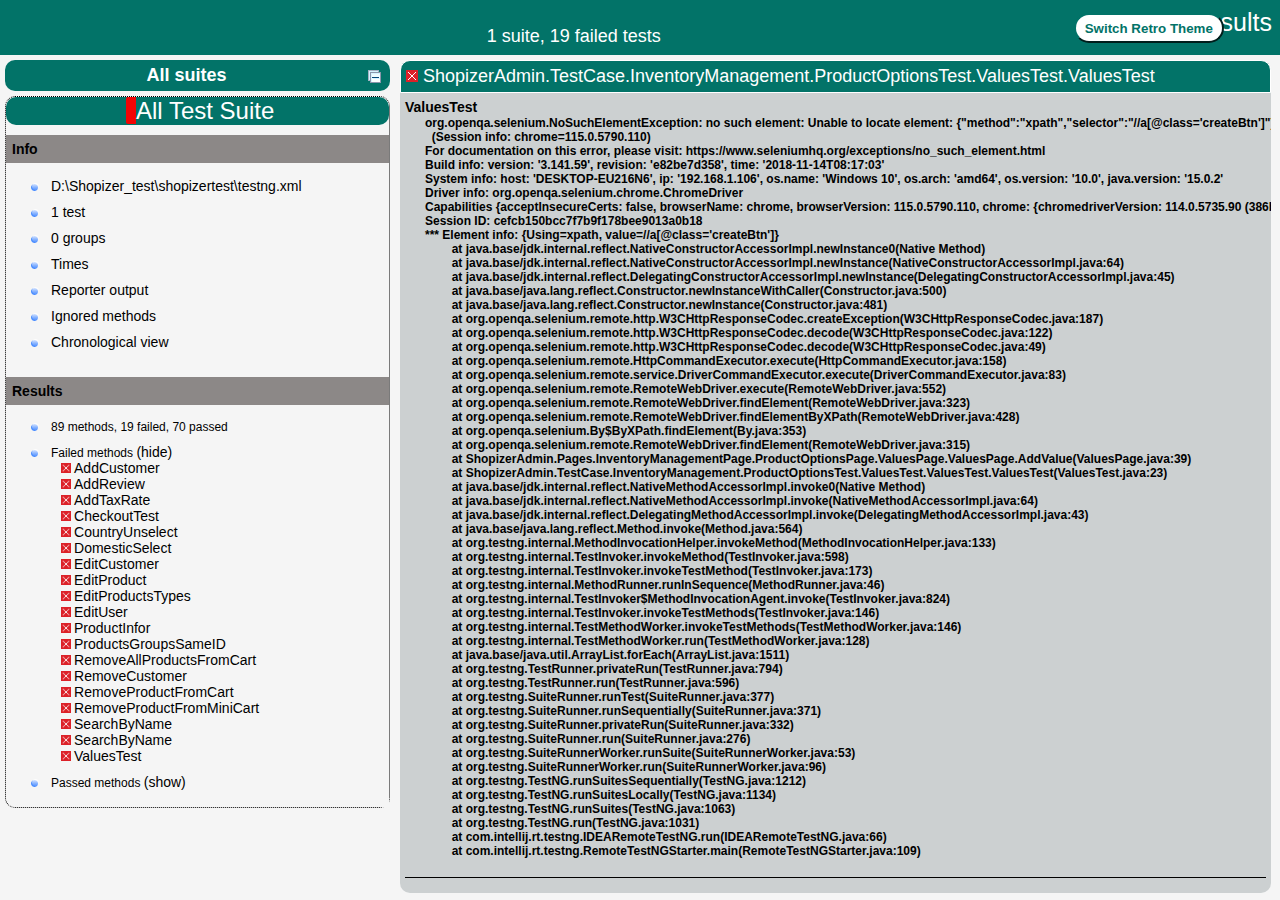
==== test-output/index.html @ 1023de42 "add report" ====
<!DOCTYPE html>

<html>
  <head>
  <meta charset='utf-8'>
  <title>TestNG reports</title>

    <link type="text/css" href="testng-reports1.css" rel="stylesheet" id="ultra" />
    <link type="text/css" href="testng-reports.css" rel="stylesheet" id="retro" disabled="false"/>
    <script type="text/javascript" src="jquery.min.js"></script>
    <script type="text/javascript" src="testng-reports.js"></script>
    <script type="text/javascript" src="https://www.google.com/jsapi"></script>
    <script type='text/javascript'>
      google.load('visualization', '1', {packages:['table']});
      google.setOnLoadCallback(drawTable);
      var suiteTableInitFunctions = new Array();
      var suiteTableData = new Array();
    </script>
    <!--
      <script type="text/javascript" src="jquery-ui/js/jquery-ui-1.8.16.custom.min.js"></script>
     -->
  </head>

  <body>
    <div class="top-banner-root">
      <span class="top-banner-title-font">Test results</span>
      <button id="button" class="button">Switch Retro Theme</button> <!-- button -->
      <br/>
      <span class="top-banner-font-1">1 suite, 19 failed tests</span>
    </div> <!-- top-banner-root -->
    <div class="navigator-root">
      <div class="navigator-suite-header">
        <span>All suites</span>
        <a href="#" title="Collapse/expand all the suites" class="collapse-all-link">
          <img src="collapseall.gif" class="collapse-all-icon">
          </img> <!-- collapse-all-icon -->
        </a> <!-- collapse-all-link -->
      </div> <!-- navigator-suite-header -->
      <div class="suite">
        <div class="rounded-window">
          <div class="suite-header light-rounded-window-top">
            <a href="#" panel-name="suite-All_Test_Suite" class="navigator-link">
              <span class="suite-name border-failed">All Test Suite</span>
            </a> <!-- navigator-link -->
          </div> <!-- suite-header light-rounded-window-top -->
          <div class="navigator-suite-content">
            <div class="suite-section-title">
              <span>Info</span>
            </div> <!-- suite-section-title -->
            <div class="suite-section-content">
              <ul>
                <li>
                  <a href="#" panel-name="test-xml-All_Test_Suite" class="navigator-link ">
                    <span>D:\Shopizer_test\shopizertest\testng.xml</span>
                  </a> <!-- navigator-link  -->
                </li>
                <li>
                  <a href="#" panel-name="testlist-All_Test_Suite" class="navigator-link ">
                    <span class="test-stats">1 test</span>
                  </a> <!-- navigator-link  -->
                </li>
                <li>
                  <a href="#" panel-name="group-All_Test_Suite" class="navigator-link ">
                    <span>0 groups</span>
                  </a> <!-- navigator-link  -->
                </li>
                <li>
                  <a href="#" panel-name="times-All_Test_Suite" class="navigator-link ">
                    <span>Times</span>
                  </a> <!-- navigator-link  -->
                </li>
                <li>
                  <a href="#" panel-name="reporter-All_Test_Suite" class="navigator-link ">
                    <span>Reporter output</span>
                  </a> <!-- navigator-link  -->
                </li>
                <li>
                  <a href="#" panel-name="ignored-methods-All_Test_Suite" class="navigator-link ">
                    <span>Ignored methods</span>
                  </a> <!-- navigator-link  -->
                </li>
                <li>
                  <a href="#" panel-name="chronological-All_Test_Suite" class="navigator-link ">
                    <span>Chronological view</span>
                  </a> <!-- navigator-link  -->
                </li>
              </ul>
            </div> <!-- suite-section-content -->
            <div class="result-section">
              <div class="suite-section-title">
                <span>Results</span>
              </div> <!-- suite-section-title -->
              <div class="suite-section-content">
                <ul>
                  <li>
                    <span class="method-stats">89 methods, 19 failed,   70 passed</span>
                  </li>
                  <li>
                    <span class="method-list-title failed">Failed methods</span>
                    <span class="show-or-hide-methods failed">
                      <a href="#" panel-name="suite-All_Test_Suite" class="hide-methods failed suite-All_Test_Suite"> (hide)</a> <!-- hide-methods failed suite-All_Test_Suite -->
                      <a href="#" panel-name="suite-All_Test_Suite" class="show-methods failed suite-All_Test_Suite"> (show)</a> <!-- show-methods failed suite-All_Test_Suite -->
                    </span>
                    <div class="method-list-content failed suite-All_Test_Suite">
                      <span>
                        <img src="failed.png" width="3%"/>
                        <a href="#" panel-name="suite-All_Test_Suite" title="ShopizerAdmin.TestCase.CustomerManagement.CustomerManagementTest" class="method navigator-link" hash-for-method="AddCustomer">AddCustomer</a> <!-- method navigator-link -->
                      </span>
                      <br/>
                      <span>
                        <img src="failed.png" width="3%"/>
                        <a href="#" panel-name="suite-All_Test_Suite" title="ShopizerUser.TestCase.ProductInforTest.ProductInforTest" class="method navigator-link" hash-for-method="AddReview">AddReview</a> <!-- method navigator-link -->
                      </span>
                      <br/>
                      <span>
                        <img src="failed.png" width="3%"/>
                        <a href="#" panel-name="suite-All_Test_Suite" title="ShopizerAdmin.TestCase.TaxManagement.RateTest.RateTest" class="method navigator-link" hash-for-method="AddTaxRate">AddTaxRate</a> <!-- method navigator-link -->
                      </span>
                      <br/>
                      <span>
                        <img src="failed.png" width="3%"/>
                        <a href="#" panel-name="suite-All_Test_Suite" title="ShopizerUser.TestCase.CheckoutTest.CheckoutTest" class="method navigator-link" hash-for-method="CheckoutTest">CheckoutTest</a> <!-- method navigator-link -->
                      </span>
                      <br/>
                      <span>
                        <img src="failed.png" width="3%"/>
                        <a href="#" panel-name="suite-All_Test_Suite" title="ShopizerAdmin.TestCase.ShippingManagement.ExpeditionTest.ExpeditionTest" class="method navigator-link" hash-for-method="CountryUnselect">CountryUnselect</a> <!-- method navigator-link -->
                      </span>
                      <br/>
                      <span>
                        <img src="failed.png" width="3%"/>
                        <a href="#" panel-name="suite-All_Test_Suite" title="ShopizerAdmin.TestCase.ShippingManagement.ExpeditionTest.ExpeditionTest" class="method navigator-link" hash-for-method="DomesticSelect">DomesticSelect</a> <!-- method navigator-link -->
                      </span>
                      <br/>
                      <span>
                        <img src="failed.png" width="3%"/>
                        <a href="#" panel-name="suite-All_Test_Suite" title="ShopizerAdmin.TestCase.CustomerManagement.CustomerManagementTest" class="method navigator-link" hash-for-method="EditCustomer">EditCustomer</a> <!-- method navigator-link -->
                      </span>
                      <br/>
                      <span>
                        <img src="failed.png" width="3%"/>
                        <a href="#" panel-name="suite-All_Test_Suite" title="ShopizerAdmin.TestCase.InventoryManagement.ProductsTest.ProductsTest" class="method navigator-link" hash-for-method="EditProduct">EditProduct</a> <!-- method navigator-link -->
                      </span>
                      <br/>
                      <span>
                        <img src="failed.png" width="3%"/>
                        <a href="#" panel-name="suite-All_Test_Suite" title="ShopizerAdmin.TestCase.InventoryManagement.ProductsTypesTest.ProductsTypesTest" class="method navigator-link" hash-for-method="EditProductsTypes">EditProductsTypes</a> <!-- method navigator-link -->
                      </span>
                      <br/>
                      <span>
                        <img src="failed.png" width="3%"/>
                        <a href="#" panel-name="suite-All_Test_Suite" title="ShopizerAdmin.TestCase.UserManagement.UserManagementTest" class="method navigator-link" hash-for-method="EditUser">EditUser</a> <!-- method navigator-link -->
                      </span>
                      <br/>
                      <span>
                        <img src="failed.png" width="3%"/>
                        <a href="#" panel-name="suite-All_Test_Suite" title="ShopizerUser.TestCase.ProductInforTest.ProductInforTest" class="method navigator-link" hash-for-method="ProductInfor">ProductInfor</a> <!-- method navigator-link -->
                      </span>
                      <br/>
                      <span>
                        <img src="failed.png" width="3%"/>
                        <a href="#" panel-name="suite-All_Test_Suite" title="ShopizerAdmin.TestCase.InventoryManagement.ProductsGroupsTest.ProductsGroupsTest" class="method navigator-link" hash-for-method="ProductsGroupsSameID">ProductsGroupsSameID</a> <!-- method navigator-link -->
                      </span>
                      <br/>
                      <span>
                        <img src="failed.png" width="3%"/>
                        <a href="#" panel-name="suite-All_Test_Suite" title="ShopizerUser.TestCase.CartTest.CartTest" class="method navigator-link" hash-for-method="RemoveAllProductsFromCart">RemoveAllProductsFromCart</a> <!-- method navigator-link -->
                      </span>
                      <br/>
                      <span>
                        <img src="failed.png" width="3%"/>
                        <a href="#" panel-name="suite-All_Test_Suite" title="ShopizerAdmin.TestCase.CustomerManagement.CustomerManagementTest" class="method navigator-link" hash-for-method="RemoveCustomer">RemoveCustomer</a> <!-- method navigator-link -->
                      </span>
                      <br/>
                      <span>
                        <img src="failed.png" width="3%"/>
                        <a href="#" panel-name="suite-All_Test_Suite" title="ShopizerUser.TestCase.CartTest.CartTest" class="method navigator-link" hash-for-method="RemoveProductFromCart">RemoveProductFromCart</a> <!-- method navigator-link -->
                      </span>
                      <br/>
                      <span>
                        <img src="failed.png" width="3%"/>
                        <a href="#" panel-name="suite-All_Test_Suite" title="ShopizerUser.TestCase.CartTest.CartTest" class="method navigator-link" hash-for-method="RemoveProductFromMiniCart">RemoveProductFromMiniCart</a> <!-- method navigator-link -->
                      </span>
                      <br/>
                      <span>
                        <img src="failed.png" width="3%"/>
                        <a href="#" panel-name="suite-All_Test_Suite" title="ShopizerAdmin.TestCase.InventoryManagement.ProductOptionsTest.OptionsTest.OptionsTest" class="method navigator-link" hash-for-method="SearchByName">SearchByName</a> <!-- method navigator-link -->
                      </span>
                      <br/>
                      <span>
                        <img src="failed.png" width="3%"/>
                        <a href="#" panel-name="suite-All_Test_Suite" title="ShopizerAdmin.TestCase.InventoryManagement.BrandTest.BrandTest" class="method navigator-link" hash-for-method="SearchByName">SearchByName</a> <!-- method navigator-link -->
                      </span>
                      <br/>
                      <span>
                        <img src="failed.png" width="3%"/>
                        <a href="#" panel-name="suite-All_Test_Suite" title="ShopizerAdmin.TestCase.InventoryManagement.ProductOptionsTest.ValuesTest.ValuesTest" class="method navigator-link" hash-for-method="ValuesTest">ValuesTest</a> <!-- method navigator-link -->
                      </span>
                      <br/>
                    </div> <!-- method-list-content failed suite-All_Test_Suite -->
                  </li>
                  <li>
                    <span class="method-list-title passed">Passed methods</span>
                    <span class="show-or-hide-methods passed">
                      <a href="#" panel-name="suite-All_Test_Suite" class="hide-methods passed suite-All_Test_Suite"> (hide)</a> <!-- hide-methods passed suite-All_Test_Suite -->
                      <a href="#" panel-name="suite-All_Test_Suite" class="show-methods passed suite-All_Test_Suite"> (show)</a> <!-- show-methods passed suite-All_Test_Suite -->
                    </span>
                    <div class="method-list-content passed suite-All_Test_Suite">
                      <span>
                        <img src="passed.png" width="3%"/>
                        <a href="#" panel-name="suite-All_Test_Suite" title="ShopizerAdmin.TestCase.ContentManagement.BoxesTest.BoxesTest" class="method navigator-link" hash-for-method="AddBox">AddBox</a> <!-- method navigator-link -->
                      </span>
                      <br/>
                      <span>
                        <img src="passed.png" width="3%"/>
                        <a href="#" panel-name="suite-All_Test_Suite" title="ShopizerAdmin.TestCase.ShippingManagement.PackagingTest.PackagingTest" class="method navigator-link" hash-for-method="AddBox">AddBox</a> <!-- method navigator-link -->
                      </span>
                      <br/>
                      <span>
                        <img src="passed.png" width="3%"/>
                        <a href="#" panel-name="suite-All_Test_Suite" title="ShopizerAdmin.TestCase.ShippingManagement.PackagingTest.PackagingTest" class="method navigator-link" hash-for-method="AddBoxSameCode">AddBoxSameCode</a> <!-- method navigator-link -->
                      </span>
                      <br/>
                      <span>
                        <img src="passed.png" width="3%"/>
                        <a href="#" panel-name="suite-All_Test_Suite" title="ShopizerAdmin.TestCase.InventoryManagement.BrandTest.BrandTest" class="method navigator-link" hash-for-method="AddBrandSameID">AddBrandSameID</a> <!-- method navigator-link -->
                      </span>
                      <br/>
                      <span>
                        <img src="passed.png" width="3%"/>
                        <a href="#" panel-name="suite-All_Test_Suite" title="ShopizerUser.TestCase.CartTest.CartTest" class="method navigator-link" hash-for-method="AddCartTest">AddCartTest</a> <!-- method navigator-link -->
                      </span>
                      <br/>
                      <span>
                        <img src="passed.png" width="3%"/>
                        <a href="#" panel-name="suite-All_Test_Suite" title="ShopizerAdmin.TestCase.InventoryManagement.CategoryTest.CategoryTest" class="method navigator-link" hash-for-method="AddCategorySameID">AddCategorySameID</a> <!-- method navigator-link -->
                      </span>
                      <br/>
                      <span>
                        <img src="passed.png" width="3%"/>
                        <a href="#" panel-name="suite-All_Test_Suite" title="ShopizerAdmin.TestCase.TaxManagement.ClassTest.ClassTest" class="method navigator-link" hash-for-method="AddClass">AddClass</a> <!-- method navigator-link -->
                      </span>
                      <br/>
                      <span>
                        <img src="passed.png" width="3%"/>
                        <a href="#" panel-name="suite-All_Test_Suite" title="ShopizerAdmin.TestCase.TaxManagement.ClassTest.ClassTest" class="method navigator-link" hash-for-method="AddClassSameCode">AddClassSameCode</a> <!-- method navigator-link -->
                      </span>
                      <br/>
                      <span>
                        <img src="passed.png" width="3%"/>
                        <a href="#" panel-name="suite-All_Test_Suite" title="ShopizerAdmin.TestCase.InventoryManagement.ProductOptionsTest.OptionsTest.OptionsTest" class="method navigator-link" hash-for-method="AddOptionsSameID">AddOptionsSameID</a> <!-- method navigator-link -->
                      </span>
                      <br/>
                      <span>
                        <img src="passed.png" width="3%"/>
                        <a href="#" panel-name="suite-All_Test_Suite" title="ShopizerAdmin.TestCase.ContentManagement.PagesTest.PagesTest" class="method navigator-link" hash-for-method="AddPage">AddPage</a> <!-- method navigator-link -->
                      </span>
                      <br/>
                      <span>
                        <img src="passed.png" width="3%"/>
                        <a href="#" panel-name="suite-All_Test_Suite" title="ShopizerAdmin.TestCase.InventoryManagement.ProductsTest.ProductsTest" class="method navigator-link" hash-for-method="AddProductSameID">AddProductSameID</a> <!-- method navigator-link -->
                      </span>
                      <br/>
                      <span>
                        <img src="passed.png" width="3%"/>
                        <a href="#" panel-name="suite-All_Test_Suite" title="ShopizerAdmin.TestCase.ShippingManagement.ShippingOriginTest.ShippingOriginTest" class="method navigator-link" hash-for-method="AddShippingOrigin">AddShippingOrigin</a> <!-- method navigator-link -->
                      </span>
                      <br/>
                      <span>
                        <img src="passed.png" width="3%"/>
                        <a href="#" panel-name="suite-All_Test_Suite" title="ShopizerAdmin.TestCase.TaxManagement.RateTest.RateTest" class="method navigator-link" hash-for-method="AddTaxRateSameCode">AddTaxRateSameCode</a> <!-- method navigator-link -->
                      </span>
                      <br/>
                      <span>
                        <img src="passed.png" width="3%"/>
                        <a href="#" panel-name="suite-All_Test_Suite" title="ShopizerAdmin.TestCase.UserManagement.UserManagementTest" class="method navigator-link" hash-for-method="AddUserTest">AddUserTest</a> <!-- method navigator-link -->
                      </span>
                      <br/>
                      <span>
                        <img src="passed.png" width="3%"/>
                        <a href="#" panel-name="suite-All_Test_Suite" title="ShopizerAdmin.TestCase.UserManagement.UserManagementTest" class="method navigator-link" hash-for-method="AddUserWithInvalidEmail">AddUserWithInvalidEmail</a> <!-- method navigator-link -->
                      </span>
                      <br/>
                      <span>
                        <img src="passed.png" width="3%"/>
                        <a href="#" panel-name="suite-All_Test_Suite" title="ShopizerAdmin.TestCase.UserManagement.UserManagementTest" class="method navigator-link" hash-for-method="AddUserWithWrongPassword">AddUserWithWrongPassword</a> <!-- method navigator-link -->
                      </span>
                      <br/>
                      <span>
                        <img src="passed.png" width="3%"/>
                        <a href="#" panel-name="suite-All_Test_Suite" title="ShopizerAdmin.TestCase.InventoryManagement.BrandTest.BrandTest" class="method navigator-link" hash-for-method="BrandTest">BrandTest</a> <!-- method navigator-link -->
                      </span>
                      <br/>
                      <span>
                        <img src="passed.png" width="3%"/>
                        <a href="#" panel-name="suite-All_Test_Suite" title="ShopizerAdmin.TestCase.InventoryManagement.CategoryTest.CategoryTest" class="method navigator-link" hash-for-method="CategoryTest">CategoryTest</a> <!-- method navigator-link -->
                      </span>
                      <br/>
                      <span>
                        <img src="passed.png" width="3%"/>
                        <a href="#" panel-name="suite-All_Test_Suite" title="ShopizerAdmin.TestCase.ShippingManagement.ExpeditionTest.ExpeditionTest" class="method navigator-link" hash-for-method="CountrySelect">CountrySelect</a> <!-- method navigator-link -->
                      </span>
                      <br/>
                      <span>
                        <img src="passed.png" width="3%"/>
                        <a href="#" panel-name="suite-All_Test_Suite" title="ShopizerAdmin.TestCase.ShippingManagement.PackagingTest.PackagingTest" class="method navigator-link" hash-for-method="EditBox">EditBox</a> <!-- method navigator-link -->
                      </span>
                      <br/>
                      <span>
                        <img src="passed.png" width="3%"/>
                        <a href="#" panel-name="suite-All_Test_Suite" title="ShopizerAdmin.TestCase.ContentManagement.BoxesTest.BoxesTest" class="method navigator-link" hash-for-method="EditBox">EditBox</a> <!-- method navigator-link -->
                      </span>
                      <br/>
                      <span>
                        <img src="passed.png" width="3%"/>
                        <a href="#" panel-name="suite-All_Test_Suite" title="ShopizerAdmin.TestCase.InventoryManagement.BrandTest.BrandTest" class="method navigator-link" hash-for-method="EditBrand">EditBrand</a> <!-- method navigator-link -->
                      </span>
                      <br/>
                      <span>
                        <img src="passed.png" width="3%"/>
                        <a href="#" panel-name="suite-All_Test_Suite" title="ShopizerAdmin.TestCase.InventoryManagement.CategoryTest.CategoryTest" class="method navigator-link" hash-for-method="EditCategory">EditCategory</a> <!-- method navigator-link -->
                      </span>
                      <br/>
                      <span>
                        <img src="passed.png" width="3%"/>
                        <a href="#" panel-name="suite-All_Test_Suite" title="ShopizerAdmin.TestCase.TaxManagement.ClassTest.ClassTest" class="method navigator-link" hash-for-method="EditClass">EditClass</a> <!-- method navigator-link -->
                      </span>
                      <br/>
                      <span>
                        <img src="passed.png" width="3%"/>
                        <a href="#" panel-name="suite-All_Test_Suite" title="ShopizerAdmin.TestCase.InventoryManagement.ProductOptionsTest.OptionsTest.OptionsTest" class="method navigator-link" hash-for-method="EditOptions">EditOptions</a> <!-- method navigator-link -->
                      </span>
                      <br/>
                      <span>
                        <img src="passed.png" width="3%"/>
                        <a href="#" panel-name="suite-All_Test_Suite" title="ShopizerAdmin.TestCase.ContentManagement.PagesTest.PagesTest" class="method navigator-link" hash-for-method="EditPage">EditPage</a> <!-- method navigator-link -->
                      </span>
                      <br/>
                      <span>
                        <img src="passed.png" width="3%"/>
                        <a href="#" panel-name="suite-All_Test_Suite" title="ShopizerAdmin.TestCase.InventoryManagement.ProductsGroupsTest.ProductsGroupsTest" class="method navigator-link" hash-for-method="EditProductsGroups">EditProductsGroups</a> <!-- method navigator-link -->
                      </span>
                      <br/>
                      <span>
                        <img src="passed.png" width="3%"/>
                        <a href="#" panel-name="suite-All_Test_Suite" title="ShopizerAdmin.TestCase.TaxManagement.RateTest.RateTest" class="method navigator-link" hash-for-method="EditRate">EditRate</a> <!-- method navigator-link -->
                      </span>
                      <br/>
                      <span>
                        <img src="passed.png" width="3%"/>
                        <a href="#" panel-name="suite-All_Test_Suite" title="ShopizerAdmin.TestCase.StoreManagement.StoreManagementTest" class="method navigator-link" hash-for-method="EditStore">EditStore</a> <!-- method navigator-link -->
                      </span>
                      <br/>
                      <span>
                        <img src="passed.png" width="3%"/>
                        <a href="#" panel-name="suite-All_Test_Suite" title="ShopizerUser.TestCase.Login.LoginTest" class="method navigator-link" hash-for-method="LoginTest">LoginTest</a> <!-- method navigator-link -->
                      </span>
                      <br/>
                      <span>
                        <img src="passed.png" width="3%"/>
                        <a href="#" panel-name="suite-All_Test_Suite" title="ShopizerAdmin.TestCase.Login.LoginTest" class="method navigator-link" hash-for-method="LoginTest">LoginTest</a> <!-- method navigator-link -->
                      </span>
                      <br/>
                      <span>
                        <img src="passed.png" width="3%"/>
                        <a href="#" panel-name="suite-All_Test_Suite" title="ShopizerAdmin.TestCase.Login.LoginTest" class="method navigator-link" hash-for-method="LoginWithInvalidEmail">LoginWithInvalidEmail</a> <!-- method navigator-link -->
                      </span>
                      <br/>
                      <span>
                        <img src="passed.png" width="3%"/>
                        <a href="#" panel-name="suite-All_Test_Suite" title="ShopizerUser.TestCase.Login.LoginTest" class="method navigator-link" hash-for-method="LoginWithInvalidEmail">LoginWithInvalidEmail</a> <!-- method navigator-link -->
                      </span>
                      <br/>
                      <span>
                        <img src="passed.png" width="3%"/>
                        <a href="#" panel-name="suite-All_Test_Suite" title="ShopizerUser.TestCase.Login.LoginTest" class="method navigator-link" hash-for-method="LoginWithWrongPassword">LoginWithWrongPassword</a> <!-- method navigator-link -->
                      </span>
                      <br/>
                      <span>
                        <img src="passed.png" width="3%"/>
                        <a href="#" panel-name="suite-All_Test_Suite" title="ShopizerAdmin.TestCase.Login.LoginTest" class="method navigator-link" hash-for-method="LoginWithWrongPassword">LoginWithWrongPassword</a> <!-- method navigator-link -->
                      </span>
                      <br/>
                      <span>
                        <img src="passed.png" width="3%"/>
                        <a href="#" panel-name="suite-All_Test_Suite" title="ShopizerAdmin.TestCase.InventoryManagement.ProductOptionsTest.OptionsTest.OptionsTest" class="method navigator-link" hash-for-method="OptionsTest">OptionsTest</a> <!-- method navigator-link -->
                      </span>
                      <br/>
                      <span>
                        <img src="passed.png" width="3%"/>
                        <a href="#" panel-name="suite-All_Test_Suite" title="ShopizerAdmin.TestCase.InventoryManagement.ProductsGroupsTest.ProductsGroupsTest" class="method navigator-link" hash-for-method="ProductsGroupsTest">ProductsGroupsTest</a> <!-- method navigator-link -->
                      </span>
                      <br/>
                      <span>
                        <img src="passed.png" width="3%"/>
                        <a href="#" panel-name="suite-All_Test_Suite" title="ShopizerAdmin.TestCase.InventoryManagement.ProductsTest.ProductsTest" class="method navigator-link" hash-for-method="ProductsTest">ProductsTest</a> <!-- method navigator-link -->
                      </span>
                      <br/>
                      <span>
                        <img src="passed.png" width="3%"/>
                        <a href="#" panel-name="suite-All_Test_Suite" title="ShopizerAdmin.TestCase.InventoryManagement.ProductsTypesTest.ProductsTypesTest" class="method navigator-link" hash-for-method="ProductsTypesSameID">ProductsTypesSameID</a> <!-- method navigator-link -->
                      </span>
                      <br/>
                      <span>
                        <img src="passed.png" width="3%"/>
                        <a href="#" panel-name="suite-All_Test_Suite" title="ShopizerAdmin.TestCase.InventoryManagement.ProductsTypesTest.ProductsTypesTest" class="method navigator-link" hash-for-method="ProductsTypesTest">ProductsTypesTest</a> <!-- method navigator-link -->
                      </span>
                      <br/>
                      <span>
                        <img src="passed.png" width="3%"/>
                        <a href="#" panel-name="suite-All_Test_Suite" title="ShopizerUser.TestCase.Register.RegisterTest" class="method navigator-link" hash-for-method="RegisterTest">RegisterTest</a> <!-- method navigator-link -->
                      </span>
                      <br/>
                      <span>
                        <img src="passed.png" width="3%"/>
                        <a href="#" panel-name="suite-All_Test_Suite" title="ShopizerUser.TestCase.Register.RegisterTest" class="method navigator-link" hash-for-method="RegisterWithInvalidEmail">RegisterWithInvalidEmail</a> <!-- method navigator-link -->
                      </span>
                      <br/>
                      <span>
                        <img src="passed.png" width="3%"/>
                        <a href="#" panel-name="suite-All_Test_Suite" title="ShopizerUser.TestCase.Register.RegisterTest" class="method navigator-link" hash-for-method="RegisterWithSameEmail">RegisterWithSameEmail</a> <!-- method navigator-link -->
                      </span>
                      <br/>
                      <span>
                        <img src="passed.png" width="3%"/>
                        <a href="#" panel-name="suite-All_Test_Suite" title="ShopizerUser.TestCase.Register.RegisterTest" class="method navigator-link" hash-for-method="RegisterWithWrongPassword">RegisterWithWrongPassword</a> <!-- method navigator-link -->
                      </span>
                      <br/>
                      <span>
                        <img src="passed.png" width="3%"/>
                        <a href="#" panel-name="suite-All_Test_Suite" title="ShopizerAdmin.TestCase.ContentManagement.BoxesTest.BoxesTest" class="method navigator-link" hash-for-method="RemoveBox">RemoveBox</a> <!-- method navigator-link -->
                      </span>
                      <br/>
                      <span>
                        <img src="passed.png" width="3%"/>
                        <a href="#" panel-name="suite-All_Test_Suite" title="ShopizerAdmin.TestCase.ShippingManagement.PackagingTest.PackagingTest" class="method navigator-link" hash-for-method="RemoveBox">RemoveBox</a> <!-- method navigator-link -->
                      </span>
                      <br/>
                      <span>
                        <img src="passed.png" width="3%"/>
                        <a href="#" panel-name="suite-All_Test_Suite" title="ShopizerAdmin.TestCase.InventoryManagement.BrandTest.BrandTest" class="method navigator-link" hash-for-method="RemoveBrand">RemoveBrand</a> <!-- method navigator-link -->
                      </span>
                      <br/>
                      <span>
                        <img src="passed.png" width="3%"/>
                        <a href="#" panel-name="suite-All_Test_Suite" title="ShopizerAdmin.TestCase.InventoryManagement.CategoryTest.CategoryTest" class="method navigator-link" hash-for-method="RemoveCategory">RemoveCategory</a> <!-- method navigator-link -->
                      </span>
                      <br/>
                      <span>
                        <img src="passed.png" width="3%"/>
                        <a href="#" panel-name="suite-All_Test_Suite" title="ShopizerAdmin.TestCase.TaxManagement.ClassTest.ClassTest" class="method navigator-link" hash-for-method="RemoveClass">RemoveClass</a> <!-- method navigator-link -->
                      </span>
                      <br/>
                      <span>
                        <img src="passed.png" width="3%"/>
                        <a href="#" panel-name="suite-All_Test_Suite" title="ShopizerAdmin.TestCase.InventoryManagement.ProductOptionsTest.OptionsTest.OptionsTest" class="method navigator-link" hash-for-method="RemoveOptions">RemoveOptions</a> <!-- method navigator-link -->
                      </span>
                      <br/>
                      <span>
                        <img src="passed.png" width="3%"/>
                        <a href="#" panel-name="suite-All_Test_Suite" title="ShopizerAdmin.TestCase.ContentManagement.PagesTest.PagesTest" class="method navigator-link" hash-for-method="RemovePage">RemovePage</a> <!-- method navigator-link -->
                      </span>
                      <br/>
                      <span>
                        <img src="passed.png" width="3%"/>
                        <a href="#" panel-name="suite-All_Test_Suite" title="ShopizerAdmin.TestCase.InventoryManagement.ProductsTest.ProductsTest" class="method navigator-link" hash-for-method="RemoveProduct">RemoveProduct</a> <!-- method navigator-link -->
                      </span>
                      <br/>
                      <span>
                        <img src="passed.png" width="3%"/>
                        <a href="#" panel-name="suite-All_Test_Suite" title="ShopizerUser.TestCase.CartTest.CartTest" class="method navigator-link" hash-for-method="RemoveProductFromCartByQuantity">RemoveProductFromCartByQuantity</a> <!-- method navigator-link -->
                      </span>
                      <br/>
                      <span>
                        <img src="passed.png" width="3%"/>
                        <a href="#" panel-name="suite-All_Test_Suite" title="ShopizerAdmin.TestCase.InventoryManagement.ProductsGroupsTest.ProductsGroupsTest" class="method navigator-link" hash-for-method="RemoveProductsGroups">RemoveProductsGroups</a> <!-- method navigator-link -->
                      </span>
                      <br/>
                      <span>
                        <img src="passed.png" width="3%"/>
                        <a href="#" panel-name="suite-All_Test_Suite" title="ShopizerAdmin.TestCase.InventoryManagement.ProductsTypesTest.ProductsTypesTest" class="method navigator-link" hash-for-method="RemoveProductsTypes">RemoveProductsTypes</a> <!-- method navigator-link -->
                      </span>
                      <br/>
                      <span>
                        <img src="passed.png" width="3%"/>
                        <a href="#" panel-name="suite-All_Test_Suite" title="ShopizerAdmin.TestCase.TaxManagement.RateTest.RateTest" class="method navigator-link" hash-for-method="RemoveRate">RemoveRate</a> <!-- method navigator-link -->
                      </span>
                      <br/>
                      <span>
                        <img src="passed.png" width="3%"/>
                        <a href="#" panel-name="suite-All_Test_Suite" title="ShopizerAdmin.TestCase.StoreManagement.StoreManagementTest" class="method navigator-link" hash-for-method="RemoveStore">RemoveStore</a> <!-- method navigator-link -->
                      </span>
                      <br/>
                      <span>
                        <img src="passed.png" width="3%"/>
                        <a href="#" panel-name="suite-All_Test_Suite" title="ShopizerAdmin.TestCase.UserManagement.UserManagementTest" class="method navigator-link" hash-for-method="RemoveUser">RemoveUser</a> <!-- method navigator-link -->
                      </span>
                      <br/>
                      <span>
                        <img src="passed.png" width="3%"/>
                        <a href="#" panel-name="suite-All_Test_Suite" title="ShopizerAdmin.TestCase.InventoryManagement.ProductsGroupsTest.ProductsGroupsTest" class="method navigator-link" hash-for-method="SearchByCode">SearchByCode</a> <!-- method navigator-link -->
                      </span>
                      <br/>
                      <span>
                        <img src="passed.png" width="3%"/>
                        <a href="#" panel-name="suite-All_Test_Suite" title="ShopizerAdmin.TestCase.InventoryManagement.ProductsTypesTest.ProductsTypesTest" class="method navigator-link" hash-for-method="SearchByCode">SearchByCode</a> <!-- method navigator-link -->
                      </span>
                      <br/>
                      <span>
                        <img src="passed.png" width="3%"/>
                        <a href="#" panel-name="suite-All_Test_Suite" title="ShopizerAdmin.TestCase.InventoryManagement.BrandTest.BrandTest" class="method navigator-link" hash-for-method="SearchByCode">SearchByCode</a> <!-- method navigator-link -->
                      </span>
                      <br/>
                      <span>
                        <img src="passed.png" width="3%"/>
                        <a href="#" panel-name="suite-All_Test_Suite" title="ShopizerAdmin.TestCase.UserManagement.UserManagementTest" class="method navigator-link" hash-for-method="SearchByEmail">SearchByEmail</a> <!-- method navigator-link -->
                      </span>
                      <br/>
                      <span>
                        <img src="passed.png" width="3%"/>
                        <a href="#" panel-name="suite-All_Test_Suite" title="ShopizerAdmin.TestCase.StoreManagement.StoreManagementTest" class="method navigator-link" hash-for-method="SearchByEmail">SearchByEmail</a> <!-- method navigator-link -->
                      </span>
                      <br/>
                      <span>
                        <img src="passed.png" width="3%"/>
                        <a href="#" panel-name="suite-All_Test_Suite" title="ShopizerAdmin.TestCase.InventoryManagement.ProductsTest.ProductsTest" class="method navigator-link" hash-for-method="SearchByID">SearchByID</a> <!-- method navigator-link -->
                      </span>
                      <br/>
                      <span>
                        <img src="passed.png" width="3%"/>
                        <a href="#" panel-name="suite-All_Test_Suite" title="ShopizerAdmin.TestCase.UserManagement.UserManagementTest" class="method navigator-link" hash-for-method="SearchByName">SearchByName</a> <!-- method navigator-link -->
                      </span>
                      <br/>
                      <span>
                        <img src="passed.png" width="3%"/>
                        <a href="#" panel-name="suite-All_Test_Suite" title="ShopizerAdmin.TestCase.StoreManagement.StoreManagementTest" class="method navigator-link" hash-for-method="SearchByName">SearchByName</a> <!-- method navigator-link -->
                      </span>
                      <br/>
                      <span>
                        <img src="passed.png" width="3%"/>
                        <a href="#" panel-name="suite-All_Test_Suite" title="ShopizerAdmin.TestCase.InventoryManagement.CategoryTest.CategoryTest" class="method navigator-link" hash-for-method="SearchByName">SearchByName</a> <!-- method navigator-link -->
                      </span>
                      <br/>
                      <span>
                        <img src="passed.png" width="3%"/>
                        <a href="#" panel-name="suite-All_Test_Suite" title="ShopizerAdmin.TestCase.InventoryManagement.ProductsTest.ProductsTest" class="method navigator-link" hash-for-method="SearchByName">SearchByName</a> <!-- method navigator-link -->
                      </span>
                      <br/>
                      <span>
                        <img src="passed.png" width="3%"/>
                        <a href="#" panel-name="suite-All_Test_Suite" title="ShopizerAdmin.TestCase.StoreManagement.StoreManagementTest" class="method navigator-link" hash-for-method="StoreTest">StoreTest</a> <!-- method navigator-link -->
                      </span>
                      <br/>
                      <span>
                        <img src="passed.png" width="3%"/>
                        <a href="#" panel-name="suite-All_Test_Suite" title="ShopizerUser.TestCase.AccountTest.AccountTest" class="method navigator-link" hash-for-method="UpdateBillingAddress">UpdateBillingAddress</a> <!-- method navigator-link -->
                      </span>
                      <br/>
                    </div> <!-- method-list-content passed suite-All_Test_Suite -->
                  </li>
                </ul>
              </div> <!-- suite-section-content -->
            </div> <!-- result-section -->
          </div> <!-- navigator-suite-content -->
        </div> <!-- rounded-window -->
      </div> <!-- suite -->
    </div> <!-- navigator-root -->
    <div class="wrapper">
      <div class="main-panel-root">
        <div panel-name="suite-All_Test_Suite" class="panel All_Test_Suite">
          <div class="suite-All_Test_Suite-class-failed">
            <div class="main-panel-header rounded-window-top">
              <img src="failed.png"/>
              <span class="class-name">ShopizerAdmin.TestCase.InventoryManagement.ProductOptionsTest.ValuesTest.ValuesTest</span>
            </div> <!-- main-panel-header rounded-window-top -->
            <div class="main-panel-content rounded-window-bottom">
              <div class="method">
                <div class="method-content">
                  <a name="ValuesTest">
                  </a> <!-- ValuesTest -->
                  <span class="method-name">ValuesTest</span>
                  <div class="stack-trace">org.openqa.selenium.NoSuchElementException: no such element: Unable to locate element: {&quot;method&quot;:&quot;xpath&quot;,&quot;selector&quot;:&quot;//a[@class=&apos;createBtn&apos;]&quot;}
  (Session info: chrome=115.0.5790.110)
For documentation on this error, please visit: https://www.seleniumhq.org/exceptions/no_such_element.html
Build info: version: &apos;3.141.59&apos;, revision: &apos;e82be7d358&apos;, time: &apos;2018-11-14T08:17:03&apos;
System info: host: &apos;DESKTOP-EU216N6&apos;, ip: &apos;192.168.1.106&apos;, os.name: &apos;Windows 10&apos;, os.arch: &apos;amd64&apos;, os.version: &apos;10.0&apos;, java.version: &apos;15.0.2&apos;
Driver info: org.openqa.selenium.chrome.ChromeDriver
Capabilities {acceptInsecureCerts: false, browserName: chrome, browserVersion: 115.0.5790.110, chrome: {chromedriverVersion: 114.0.5735.90 (386bc09e8f4f..., userDataDir: C:\Users\ANHTU~1\AppData\Lo...}, goog:chromeOptions: {debuggerAddress: localhost:53193}, javascriptEnabled: true, networkConnectionEnabled: false, pageLoadStrategy: normal, platform: WINDOWS, platformName: WINDOWS, proxy: Proxy(), setWindowRect: true, strictFileInteractability: false, timeouts: {implicit: 0, pageLoad: 300000, script: 30000}, unhandledPromptBehavior: dismiss and notify, webauthn:extension:credBlob: true, webauthn:extension:largeBlob: true, webauthn:extension:minPinLength: true, webauthn:extension:prf: true, webauthn:virtualAuthenticators: true}
Session ID: cefcb150bcc7f7b9f178bee9013a0b18
*** Element info: {Using=xpath, value=//a[@class=&apos;createBtn&apos;]}
	at java.base/jdk.internal.reflect.NativeConstructorAccessorImpl.newInstance0(Native Method)
	at java.base/jdk.internal.reflect.NativeConstructorAccessorImpl.newInstance(NativeConstructorAccessorImpl.java:64)
	at java.base/jdk.internal.reflect.DelegatingConstructorAccessorImpl.newInstance(DelegatingConstructorAccessorImpl.java:45)
	at java.base/java.lang.reflect.Constructor.newInstanceWithCaller(Constructor.java:500)
	at java.base/java.lang.reflect.Constructor.newInstance(Constructor.java:481)
	at org.openqa.selenium.remote.http.W3CHttpResponseCodec.createException(W3CHttpResponseCodec.java:187)
	at org.openqa.selenium.remote.http.W3CHttpResponseCodec.decode(W3CHttpResponseCodec.java:122)
	at org.openqa.selenium.remote.http.W3CHttpResponseCodec.decode(W3CHttpResponseCodec.java:49)
	at org.openqa.selenium.remote.HttpCommandExecutor.execute(HttpCommandExecutor.java:158)
	at org.openqa.selenium.remote.service.DriverCommandExecutor.execute(DriverCommandExecutor.java:83)
	at org.openqa.selenium.remote.RemoteWebDriver.execute(RemoteWebDriver.java:552)
	at org.openqa.selenium.remote.RemoteWebDriver.findElement(RemoteWebDriver.java:323)
	at org.openqa.selenium.remote.RemoteWebDriver.findElementByXPath(RemoteWebDriver.java:428)
	at org.openqa.selenium.By$ByXPath.findElement(By.java:353)
	at org.openqa.selenium.remote.RemoteWebDriver.findElement(RemoteWebDriver.java:315)
	at ShopizerAdmin.Pages.InventoryManagementPage.ProductOptionsPage.ValuesPage.ValuesPage.AddValue(ValuesPage.java:39)
	at ShopizerAdmin.TestCase.InventoryManagement.ProductOptionsTest.ValuesTest.ValuesTest.ValuesTest(ValuesTest.java:23)
	at java.base/jdk.internal.reflect.NativeMethodAccessorImpl.invoke0(Native Method)
	at java.base/jdk.internal.reflect.NativeMethodAccessorImpl.invoke(NativeMethodAccessorImpl.java:64)
	at java.base/jdk.internal.reflect.DelegatingMethodAccessorImpl.invoke(DelegatingMethodAccessorImpl.java:43)
	at java.base/java.lang.reflect.Method.invoke(Method.java:564)
	at org.testng.internal.MethodInvocationHelper.invokeMethod(MethodInvocationHelper.java:133)
	at org.testng.internal.TestInvoker.invokeMethod(TestInvoker.java:598)
	at org.testng.internal.TestInvoker.invokeTestMethod(TestInvoker.java:173)
	at org.testng.internal.MethodRunner.runInSequence(MethodRunner.java:46)
	at org.testng.internal.TestInvoker$MethodInvocationAgent.invoke(TestInvoker.java:824)
	at org.testng.internal.TestInvoker.invokeTestMethods(TestInvoker.java:146)
	at org.testng.internal.TestMethodWorker.invokeTestMethods(TestMethodWorker.java:146)
	at org.testng.internal.TestMethodWorker.run(TestMethodWorker.java:128)
	at java.base/java.util.ArrayList.forEach(ArrayList.java:1511)
	at org.testng.TestRunner.privateRun(TestRunner.java:794)
	at org.testng.TestRunner.run(TestRunner.java:596)
	at org.testng.SuiteRunner.runTest(SuiteRunner.java:377)
	at org.testng.SuiteRunner.runSequentially(SuiteRunner.java:371)
	at org.testng.SuiteRunner.privateRun(SuiteRunner.java:332)
	at org.testng.SuiteRunner.run(SuiteRunner.java:276)
	at org.testng.SuiteRunnerWorker.runSuite(SuiteRunnerWorker.java:53)
	at org.testng.SuiteRunnerWorker.run(SuiteRunnerWorker.java:96)
	at org.testng.TestNG.runSuitesSequentially(TestNG.java:1212)
	at org.testng.TestNG.runSuitesLocally(TestNG.java:1134)
	at org.testng.TestNG.runSuites(TestNG.java:1063)
	at org.testng.TestNG.run(TestNG.java:1031)
	at com.intellij.rt.testng.IDEARemoteTestNG.run(IDEARemoteTestNG.java:66)
	at com.intellij.rt.testng.RemoteTestNGStarter.main(RemoteTestNGStarter.java:109)

</div> <!-- stack-trace -->
                </div> <!-- method-content -->
              </div> <!-- method -->
            </div> <!-- main-panel-content rounded-window-bottom -->
          </div> <!-- suite-All_Test_Suite-class-failed -->
          <div class="suite-All_Test_Suite-class-failed">
            <div class="main-panel-header rounded-window-top">
              <img src="failed.png"/>
              <span class="class-name">ShopizerAdmin.TestCase.InventoryManagement.ProductsTest.ProductsTest</span>
            </div> <!-- main-panel-header rounded-window-top -->
            <div class="main-panel-content rounded-window-bottom">
              <div class="method">
                <div class="method-content">
                  <a name="EditProduct">
                  </a> <!-- EditProduct -->
                  <span class="method-name">EditProduct</span>
                  <div class="stack-trace">java.lang.AssertionError: expected [true] but found [false]
	at org.testng.Assert.fail(Assert.java:99)
	at org.testng.Assert.failNotEquals(Assert.java:1037)
	at org.testng.Assert.assertTrue(Assert.java:45)
	at org.testng.Assert.assertTrue(Assert.java:55)
	at ShopizerAdmin.Pages.InventoryManagementPage.ProductsPage.ProductsPage.EditProduct(ProductsPage.java:318)
	at ShopizerAdmin.TestCase.InventoryManagement.ProductsTest.ProductsTest.EditProduct(ProductsTest.java:81)
	at java.base/jdk.internal.reflect.NativeMethodAccessorImpl.invoke0(Native Method)
	at java.base/jdk.internal.reflect.NativeMethodAccessorImpl.invoke(NativeMethodAccessorImpl.java:64)
	at java.base/jdk.internal.reflect.DelegatingMethodAccessorImpl.invoke(DelegatingMethodAccessorImpl.java:43)
	at java.base/java.lang.reflect.Method.invoke(Method.java:564)
	at org.testng.internal.MethodInvocationHelper.invokeMethod(MethodInvocationHelper.java:133)
	at org.testng.internal.TestInvoker.invokeMethod(TestInvoker.java:598)
	at org.testng.internal.TestInvoker.invokeTestMethod(TestInvoker.java:173)
	at org.testng.internal.MethodRunner.runInSequence(MethodRunner.java:46)
	at org.testng.internal.TestInvoker$MethodInvocationAgent.invoke(TestInvoker.java:824)
	at org.testng.internal.TestInvoker.invokeTestMethods(TestInvoker.java:146)
	at org.testng.internal.TestMethodWorker.invokeTestMethods(TestMethodWorker.java:146)
	at org.testng.internal.TestMethodWorker.run(TestMethodWorker.java:128)
	at java.base/java.util.ArrayList.forEach(ArrayList.java:1511)
	at org.testng.TestRunner.privateRun(TestRunner.java:794)
	at org.testng.TestRunner.run(TestRunner.java:596)
	at org.testng.SuiteRunner.runTest(SuiteRunner.java:377)
	at org.testng.SuiteRunner.runSequentially(SuiteRunner.java:371)
	at org.testng.SuiteRunner.privateRun(SuiteRunner.java:332)
	at org.testng.SuiteRunner.run(SuiteRunner.java:276)
	at org.testng.SuiteRunnerWorker.runSuite(SuiteRunnerWorker.java:53)
	at org.testng.SuiteRunnerWorker.run(SuiteRunnerWorker.java:96)
	at org.testng.TestNG.runSuitesSequentially(TestNG.java:1212)
	at org.testng.TestNG.runSuitesLocally(TestNG.java:1134)
	at org.testng.TestNG.runSuites(TestNG.java:1063)
	at org.testng.TestNG.run(TestNG.java:1031)
	at com.intellij.rt.testng.IDEARemoteTestNG.run(IDEARemoteTestNG.java:66)
	at com.intellij.rt.testng.RemoteTestNGStarter.main(RemoteTestNGStarter.java:109)

</div> <!-- stack-trace -->
                </div> <!-- method-content -->
              </div> <!-- method -->
            </div> <!-- main-panel-content rounded-window-bottom -->
          </div> <!-- suite-All_Test_Suite-class-failed -->
          <div class="suite-All_Test_Suite-class-failed">
            <div class="main-panel-header rounded-window-top">
              <img src="failed.png"/>
              <span class="class-name">ShopizerAdmin.TestCase.InventoryManagement.ProductOptionsTest.OptionsTest.OptionsTest</span>
            </div> <!-- main-panel-header rounded-window-top -->
            <div class="main-panel-content rounded-window-bottom">
              <div class="method">
                <div class="method-content">
                  <a name="SearchByName">
                  </a> <!-- SearchByName -->
                  <span class="method-name">SearchByName</span>
                  <div class="stack-trace">java.lang.AssertionError: expected [true] but found [false]
	at org.testng.Assert.fail(Assert.java:99)
	at org.testng.Assert.failNotEquals(Assert.java:1037)
	at org.testng.Assert.assertTrue(Assert.java:45)
	at org.testng.Assert.assertTrue(Assert.java:55)
	at ShopizerAdmin.Pages.InventoryManagementPage.ProductOptionsPage.OptionsPage.OptionsPage.SearchByName(OptionsPage.java:75)
	at ShopizerAdmin.TestCase.InventoryManagement.ProductOptionsTest.OptionsTest.OptionsTest.SearchByName(OptionsTest.java:34)
	at java.base/jdk.internal.reflect.NativeMethodAccessorImpl.invoke0(Native Method)
	at java.base/jdk.internal.reflect.NativeMethodAccessorImpl.invoke(NativeMethodAccessorImpl.java:64)
	at java.base/jdk.internal.reflect.DelegatingMethodAccessorImpl.invoke(DelegatingMethodAccessorImpl.java:43)
	at java.base/java.lang.reflect.Method.invoke(Method.java:564)
	at org.testng.internal.MethodInvocationHelper.invokeMethod(MethodInvocationHelper.java:133)
	at org.testng.internal.TestInvoker.invokeMethod(TestInvoker.java:598)
	at org.testng.internal.TestInvoker.invokeTestMethod(TestInvoker.java:173)
	at org.testng.internal.MethodRunner.runInSequence(MethodRunner.java:46)
	at org.testng.internal.TestInvoker$MethodInvocationAgent.invoke(TestInvoker.java:824)
	at org.testng.internal.TestInvoker.invokeTestMethods(TestInvoker.java:146)
	at org.testng.internal.TestMethodWorker.invokeTestMethods(TestMethodWorker.java:146)
	at org.testng.internal.TestMethodWorker.run(TestMethodWorker.java:128)
	at java.base/java.util.ArrayList.forEach(ArrayList.java:1511)
	at org.testng.TestRunner.privateRun(TestRunner.java:794)
	at org.testng.TestRunner.run(TestRunner.java:596)
	at org.testng.SuiteRunner.runTest(SuiteRunner.java:377)
	at org.testng.SuiteRunner.runSequentially(SuiteRunner.java:371)
	at org.testng.SuiteRunner.privateRun(SuiteRunner.java:332)
	at org.testng.SuiteRunner.run(SuiteRunner.java:276)
	at org.testng.SuiteRunnerWorker.runSuite(SuiteRunnerWorker.java:53)
	at org.testng.SuiteRunnerWorker.run(SuiteRunnerWorker.java:96)
	at org.testng.TestNG.runSuitesSequentially(TestNG.java:1212)
	at org.testng.TestNG.runSuitesLocally(TestNG.java:1134)
	at org.testng.TestNG.runSuites(TestNG.java:1063)
	at org.testng.TestNG.run(TestNG.java:1031)
	at com.intellij.rt.testng.IDEARemoteTestNG.run(IDEARemoteTestNG.java:66)
	at com.intellij.rt.testng.RemoteTestNGStarter.main(RemoteTestNGStarter.java:109)

</div> <!-- stack-trace -->
                </div> <!-- method-content -->
              </div> <!-- method -->
            </div> <!-- main-panel-content rounded-window-bottom -->
          </div> <!-- suite-All_Test_Suite-class-failed -->
          <div class="suite-All_Test_Suite-class-failed">
            <div class="main-panel-header rounded-window-top">
              <img src="failed.png"/>
              <span class="class-name">ShopizerAdmin.TestCase.CustomerManagement.CustomerManagementTest</span>
            </div> <!-- main-panel-header rounded-window-top -->
            <div class="main-panel-content rounded-window-bottom">
              <div class="method">
                <div class="method-content">
                  <a name="AddCustomer">
                  </a> <!-- AddCustomer -->
                  <span class="method-name">AddCustomer</span>
                  <div class="stack-trace">org.openqa.selenium.NoSuchElementException: no such element: Unable to locate element: {&quot;method&quot;:&quot;xpath&quot;,&quot;selector&quot;:&quot;/html[1]/body[1]/ngx-app[1]/div[1]/ngx-pages[1]/ngx-sample-layout[1]/nb-layout[1]/div[1]/div[1]/div[1]/div[1]/div[1]/nb-layout-column[1]/ngx-customer[1]/div[1]/div[1]/ngx-list[1]/nb-card[1]/nb-card-body[1]/div[1]/ng2-smart-table[1]/table[1]/tbody[1]/tr[1]/td[3]/ng2-smart-table-cell[1]/table-cell-view-mode[1]/div[1]/div[1]&quot;}
  (Session info: chrome=115.0.5790.110)
For documentation on this error, please visit: https://www.seleniumhq.org/exceptions/no_such_element.html
Build info: version: &apos;3.141.59&apos;, revision: &apos;e82be7d358&apos;, time: &apos;2018-11-14T08:17:03&apos;
System info: host: &apos;DESKTOP-EU216N6&apos;, ip: &apos;192.168.1.106&apos;, os.name: &apos;Windows 10&apos;, os.arch: &apos;amd64&apos;, os.version: &apos;10.0&apos;, java.version: &apos;15.0.2&apos;
Driver info: org.openqa.selenium.chrome.ChromeDriver
Capabilities {acceptInsecureCerts: false, browserName: chrome, browserVersion: 115.0.5790.110, chrome: {chromedriverVersion: 114.0.5735.90 (386bc09e8f4f..., userDataDir: C:\Users\ANHTU~1\AppData\Lo...}, goog:chromeOptions: {debuggerAddress: localhost:55338}, javascriptEnabled: true, networkConnectionEnabled: false, pageLoadStrategy: normal, platform: WINDOWS, platformName: WINDOWS, proxy: Proxy(), setWindowRect: true, strictFileInteractability: false, timeouts: {implicit: 0, pageLoad: 300000, script: 30000}, unhandledPromptBehavior: dismiss and notify, webauthn:extension:credBlob: true, webauthn:extension:largeBlob: true, webauthn:extension:minPinLength: true, webauthn:extension:prf: true, webauthn:virtualAuthenticators: true}
Session ID: ee8bfe372205a63475695e9c97878a60
*** Element info: {Using=xpath, value=/html[1]/body[1]/ngx-app[1]/div[1]/ngx-pages[1]/ngx-sample-layout[1]/nb-layout[1]/div[1]/div[1]/div[1]/div[1]/div[1]/nb-layout-column[1]/ngx-customer[1]/div[1]/div[1]/ngx-list[1]/nb-card[1]/nb-card-body[1]/div[1]/ng2-smart-table[1]/table[1]/tbody[1]/tr[1]/td[3]/ng2-smart-table-cell[1]/table-cell-view-mode[1]/div[1]/div[1]}
	at jdk.internal.reflect.GeneratedConstructorAccessor56.newInstance(Unknown Source)
	at java.base/jdk.internal.reflect.DelegatingConstructorAccessorImpl.newInstance(DelegatingConstructorAccessorImpl.java:45)
	at java.base/java.lang.reflect.Constructor.newInstanceWithCaller(Constructor.java:500)
	at java.base/java.lang.reflect.Constructor.newInstance(Constructor.java:481)
	at org.openqa.selenium.remote.http.W3CHttpResponseCodec.createException(W3CHttpResponseCodec.java:187)
	at org.openqa.selenium.remote.http.W3CHttpResponseCodec.decode(W3CHttpResponseCodec.java:122)
	at org.openqa.selenium.remote.http.W3CHttpResponseCodec.decode(W3CHttpResponseCodec.java:49)
	at org.openqa.selenium.remote.HttpCommandExecutor.execute(HttpCommandExecutor.java:158)
	at org.openqa.selenium.remote.service.DriverCommandExecutor.execute(DriverCommandExecutor.java:83)
	at org.openqa.selenium.remote.RemoteWebDriver.execute(RemoteWebDriver.java:552)
	at org.openqa.selenium.remote.RemoteWebDriver.findElement(RemoteWebDriver.java:323)
	at org.openqa.selenium.remote.RemoteWebDriver.findElementByXPath(RemoteWebDriver.java:428)
	at org.openqa.selenium.By$ByXPath.findElement(By.java:353)
	at org.openqa.selenium.remote.RemoteWebDriver.findElement(RemoteWebDriver.java:315)
	at Initialization.ValidateHelper.getText(ValidateHelper.java:80)
	at ShopizerAdmin.Pages.CustomerManagementPage.CustomerManagementPage.ListCheck(CustomerManagementPage.java:68)
	at ShopizerAdmin.Pages.CustomerManagementPage.CustomerManagementPage.AddCustomer(CustomerManagementPage.java:65)
	at ShopizerAdmin.TestCase.CustomerManagement.CustomerManagementTest.AddCustomer(CustomerManagementTest.java:21)
	at java.base/jdk.internal.reflect.NativeMethodAccessorImpl.invoke0(Native Method)
	at java.base/jdk.internal.reflect.NativeMethodAccessorImpl.invoke(NativeMethodAccessorImpl.java:64)
	at java.base/jdk.internal.reflect.DelegatingMethodAccessorImpl.invoke(DelegatingMethodAccessorImpl.java:43)
	at java.base/java.lang.reflect.Method.invoke(Method.java:564)
	at org.testng.internal.MethodInvocationHelper.invokeMethod(MethodInvocationHelper.java:133)
	at org.testng.internal.TestInvoker.invokeMethod(TestInvoker.java:598)
	at org.testng.internal.TestInvoker.invokeTestMethod(TestInvoker.java:173)
	at org.testng.internal.MethodRunner.runInSequence(MethodRunner.java:46)
	at org.testng.internal.TestInvoker$MethodInvocationAgent.invoke(TestInvoker.java:824)
	at org.testng.internal.TestInvoker.invokeTestMethods(TestInvoker.java:146)
	at org.testng.internal.TestMethodWorker.invokeTestMethods(TestMethodWorker.java:146)
	at org.testng.internal.TestMethodWorker.run(TestMethodWorker.java:128)
	at java.base/java.util.ArrayList.forEach(ArrayList.java:1511)
	at org.testng.TestRunner.privateRun(TestRunner.java:794)
	at org.testng.TestRunner.run(TestRunner.java:596)
	at org.testng.SuiteRunner.runTest(SuiteRunner.java:377)
	at org.testng.SuiteRunner.runSequentially(SuiteRunner.java:371)
	at org.testng.SuiteRunner.privateRun(SuiteRunner.java:332)
	at org.testng.SuiteRunner.run(SuiteRunner.java:276)
	at org.testng.SuiteRunnerWorker.runSuite(SuiteRunnerWorker.java:53)
	at org.testng.SuiteRunnerWorker.run(SuiteRunnerWorker.java:96)
	at org.testng.TestNG.runSuitesSequentially(TestNG.java:1212)
	at org.testng.TestNG.runSuitesLocally(TestNG.java:1134)
	at org.testng.TestNG.runSuites(TestNG.java:1063)
	at org.testng.TestNG.run(TestNG.java:1031)
	at com.intellij.rt.testng.IDEARemoteTestNG.run(IDEARemoteTestNG.java:66)
	at com.intellij.rt.testng.RemoteTestNGStarter.main(RemoteTestNGStarter.java:109)

</div> <!-- stack-trace -->
                </div> <!-- method-content -->
              </div> <!-- method -->
              <div class="method">
                <div class="method-content">
                  <a name="EditCustomer">
                  </a> <!-- EditCustomer -->
                  <span class="method-name">EditCustomer</span>
                  <div class="stack-trace">org.openqa.selenium.NoSuchElementException: no such element: Unable to locate element: {&quot;method&quot;:&quot;xpath&quot;,&quot;selector&quot;:&quot;/html[1]/body[1]/ngx-app[1]/div[1]/ngx-pages[1]/ngx-sample-layout[1]/nb-layout[1]/div[1]/div[1]/div[1]/div[1]/div[1]/nb-layout-column[1]/ngx-customer[1]/div[1]/div[1]/ngx-list[1]/nb-card[1]/nb-card-body[1]/div[1]/ng2-smart-table[1]/table[1]/tbody[1]/tr[1]/td[6]/ng2-st-tbody-custom[1]/a[1]/i[1]&quot;}
  (Session info: chrome=115.0.5790.110)
For documentation on this error, please visit: https://www.seleniumhq.org/exceptions/no_such_element.html
Build info: version: &apos;3.141.59&apos;, revision: &apos;e82be7d358&apos;, time: &apos;2018-11-14T08:17:03&apos;
System info: host: &apos;DESKTOP-EU216N6&apos;, ip: &apos;192.168.1.106&apos;, os.name: &apos;Windows 10&apos;, os.arch: &apos;amd64&apos;, os.version: &apos;10.0&apos;, java.version: &apos;15.0.2&apos;
Driver info: org.openqa.selenium.chrome.ChromeDriver
Capabilities {acceptInsecureCerts: false, browserName: chrome, browserVersion: 115.0.5790.110, chrome: {chromedriverVersion: 114.0.5735.90 (386bc09e8f4f..., userDataDir: C:\Users\ANHTU~1\AppData\Lo...}, goog:chromeOptions: {debuggerAddress: localhost:55395}, javascriptEnabled: true, networkConnectionEnabled: false, pageLoadStrategy: normal, platform: WINDOWS, platformName: WINDOWS, proxy: Proxy(), setWindowRect: true, strictFileInteractability: false, timeouts: {implicit: 0, pageLoad: 300000, script: 30000}, unhandledPromptBehavior: dismiss and notify, webauthn:extension:credBlob: true, webauthn:extension:largeBlob: true, webauthn:extension:minPinLength: true, webauthn:extension:prf: true, webauthn:virtualAuthenticators: true}
Session ID: 5ae880f84561edce1d12a7756c342b57
*** Element info: {Using=xpath, value=/html[1]/body[1]/ngx-app[1]/div[1]/ngx-pages[1]/ngx-sample-layout[1]/nb-layout[1]/div[1]/div[1]/div[1]/div[1]/div[1]/nb-layout-column[1]/ngx-customer[1]/div[1]/div[1]/ngx-list[1]/nb-card[1]/nb-card-body[1]/div[1]/ng2-smart-table[1]/table[1]/tbody[1]/tr[1]/td[6]/ng2-st-tbody-custom[1]/a[1]/i[1]}
	at jdk.internal.reflect.GeneratedConstructorAccessor56.newInstance(Unknown Source)
	at java.base/jdk.internal.reflect.DelegatingConstructorAccessorImpl.newInstance(DelegatingConstructorAccessorImpl.java:45)
	at java.base/java.lang.reflect.Constructor.newInstanceWithCaller(Constructor.java:500)
	at java.base/java.lang.reflect.Constructor.newInstance(Constructor.java:481)
	at org.openqa.selenium.remote.http.W3CHttpResponseCodec.createException(W3CHttpResponseCodec.java:187)
	at org.openqa.selenium.remote.http.W3CHttpResponseCodec.decode(W3CHttpResponseCodec.java:122)
	at org.openqa.selenium.remote.http.W3CHttpResponseCodec.decode(W3CHttpResponseCodec.java:49)
	at org.openqa.selenium.remote.HttpCommandExecutor.execute(HttpCommandExecutor.java:158)
	at org.openqa.selenium.remote.service.DriverCommandExecutor.execute(DriverCommandExecutor.java:83)
	at org.openqa.selenium.remote.RemoteWebDriver.execute(RemoteWebDriver.java:552)
	at org.openqa.selenium.remote.RemoteWebDriver.findElement(RemoteWebDriver.java:323)
	at org.openqa.selenium.remote.RemoteWebDriver.findElementByXPath(RemoteWebDriver.java:428)
	at org.openqa.selenium.By$ByXPath.findElement(By.java:353)
	at org.openqa.selenium.remote.RemoteWebDriver.findElement(RemoteWebDriver.java:315)
	at Initialization.ValidateHelper.clickElement(ValidateHelper.java:45)
	at ShopizerAdmin.Pages.CustomerManagementPage.CustomerManagementPage.EditCustomer(CustomerManagementPage.java:75)
	at ShopizerAdmin.TestCase.CustomerManagement.CustomerManagementTest.EditCustomer(CustomerManagementTest.java:32)
	at java.base/jdk.internal.reflect.NativeMethodAccessorImpl.invoke0(Native Method)
	at java.base/jdk.internal.reflect.NativeMethodAccessorImpl.invoke(NativeMethodAccessorImpl.java:64)
	at java.base/jdk.internal.reflect.DelegatingMethodAccessorImpl.invoke(DelegatingMethodAccessorImpl.java:43)
	at java.base/java.lang.reflect.Method.invoke(Method.java:564)
	at org.testng.internal.MethodInvocationHelper.invokeMethod(MethodInvocationHelper.java:133)
	at org.testng.internal.TestInvoker.invokeMethod(TestInvoker.java:598)
	at org.testng.internal.TestInvoker.invokeTestMethod(TestInvoker.java:173)
	at org.testng.internal.MethodRunner.runInSequence(MethodRunner.java:46)
	at org.testng.internal.TestInvoker$MethodInvocationAgent.invoke(TestInvoker.java:824)
	at org.testng.internal.TestInvoker.invokeTestMethods(TestInvoker.java:146)
	at org.testng.internal.TestMethodWorker.invokeTestMethods(TestMethodWorker.java:146)
	at org.testng.internal.TestMethodWorker.run(TestMethodWorker.java:128)
	at java.base/java.util.ArrayList.forEach(ArrayList.java:1511)
	at org.testng.TestRunner.privateRun(TestRunner.java:794)
	at org.testng.TestRunner.run(TestRunner.java:596)
	at org.testng.SuiteRunner.runTest(SuiteRunner.java:377)
	at org.testng.SuiteRunner.runSequentially(SuiteRunner.java:371)
	at org.testng.SuiteRunner.privateRun(SuiteRunner.java:332)
	at org.testng.SuiteRunner.run(SuiteRunner.java:276)
	at org.testng.SuiteRunnerWorker.runSuite(SuiteRunnerWorker.java:53)
	at org.testng.SuiteRunnerWorker.run(SuiteRunnerWorker.java:96)
	at org.testng.TestNG.runSuitesSequentially(TestNG.java:1212)
	at org.testng.TestNG.runSuitesLocally(TestNG.java:1134)
	at org.testng.TestNG.runSuites(TestNG.java:1063)
	at org.testng.TestNG.run(TestNG.java:1031)
	at com.intellij.rt.testng.IDEARemoteTestNG.run(IDEARemoteTestNG.java:66)
	at com.intellij.rt.testng.RemoteTestNGStarter.main(RemoteTestNGStarter.java:109)

</div> <!-- stack-trace -->
                </div> <!-- method-content -->
              </div> <!-- method -->
              <div class="method">
                <div class="method-content">
                  <a name="RemoveCustomer">
                  </a> <!-- RemoveCustomer -->
                  <span class="method-name">RemoveCustomer</span>
                  <div class="stack-trace">org.openqa.selenium.NoSuchElementException: no such element: Unable to locate element: {&quot;method&quot;:&quot;xpath&quot;,&quot;selector&quot;:&quot;/html[1]/body[1]/ngx-app[1]/div[1]/ngx-pages[1]/ngx-sample-layout[1]/nb-layout[1]/div[1]/div[1]/div[1]/div[1]/div[1]/nb-layout-column[1]/ngx-customer[1]/div[1]/div[1]/ngx-list[1]/nb-card[1]/nb-card-body[1]/div[1]/ng2-smart-table[1]/table[1]/tbody[1]/tr[1]/td[6]/ng2-st-tbody-custom[1]/a[2]/i[1]&quot;}
  (Session info: chrome=115.0.5790.110)
For documentation on this error, please visit: https://www.seleniumhq.org/exceptions/no_such_element.html
Build info: version: &apos;3.141.59&apos;, revision: &apos;e82be7d358&apos;, time: &apos;2018-11-14T08:17:03&apos;
System info: host: &apos;DESKTOP-EU216N6&apos;, ip: &apos;192.168.1.106&apos;, os.name: &apos;Windows 10&apos;, os.arch: &apos;amd64&apos;, os.version: &apos;10.0&apos;, java.version: &apos;15.0.2&apos;
Driver info: org.openqa.selenium.chrome.ChromeDriver
Capabilities {acceptInsecureCerts: false, browserName: chrome, browserVersion: 115.0.5790.110, chrome: {chromedriverVersion: 114.0.5735.90 (386bc09e8f4f..., userDataDir: C:\Users\ANHTU~1\AppData\Lo...}, goog:chromeOptions: {debuggerAddress: localhost:55425}, javascriptEnabled: true, networkConnectionEnabled: false, pageLoadStrategy: normal, platform: WINDOWS, platformName: WINDOWS, proxy: Proxy(), setWindowRect: true, strictFileInteractability: false, timeouts: {implicit: 0, pageLoad: 300000, script: 30000}, unhandledPromptBehavior: dismiss and notify, webauthn:extension:credBlob: true, webauthn:extension:largeBlob: true, webauthn:extension:minPinLength: true, webauthn:extension:prf: true, webauthn:virtualAuthenticators: true}
Session ID: 7a1ac4950593d2363ac069d73de94dba
*** Element info: {Using=xpath, value=/html[1]/body[1]/ngx-app[1]/div[1]/ngx-pages[1]/ngx-sample-layout[1]/nb-layout[1]/div[1]/div[1]/div[1]/div[1]/div[1]/nb-layout-column[1]/ngx-customer[1]/div[1]/div[1]/ngx-list[1]/nb-card[1]/nb-card-body[1]/div[1]/ng2-smart-table[1]/table[1]/tbody[1]/tr[1]/td[6]/ng2-st-tbody-custom[1]/a[2]/i[1]}
	at jdk.internal.reflect.GeneratedConstructorAccessor56.newInstance(Unknown Source)
	at java.base/jdk.internal.reflect.DelegatingConstructorAccessorImpl.newInstance(DelegatingConstructorAccessorImpl.java:45)
	at java.base/java.lang.reflect.Constructor.newInstanceWithCaller(Constructor.java:500)
	at java.base/java.lang.reflect.Constructor.newInstance(Constructor.java:481)
	at org.openqa.selenium.remote.http.W3CHttpResponseCodec.createException(W3CHttpResponseCodec.java:187)
	at org.openqa.selenium.remote.http.W3CHttpResponseCodec.decode(W3CHttpResponseCodec.java:122)
	at org.openqa.selenium.remote.http.W3CHttpResponseCodec.decode(W3CHttpResponseCodec.java:49)
	at org.openqa.selenium.remote.HttpCommandExecutor.execute(HttpCommandExecutor.java:158)
	at org.openqa.selenium.remote.service.DriverCommandExecutor.execute(DriverCommandExecutor.java:83)
	at org.openqa.selenium.remote.RemoteWebDriver.execute(RemoteWebDriver.java:552)
	at org.openqa.selenium.remote.RemoteWebDriver.findElement(RemoteWebDriver.java:323)
	at org.openqa.selenium.remote.RemoteWebDriver.findElementByXPath(RemoteWebDriver.java:428)
	at org.openqa.selenium.By$ByXPath.findElement(By.java:353)
	at org.openqa.selenium.remote.RemoteWebDriver.findElement(RemoteWebDriver.java:315)
	at Initialization.ValidateHelper.clickElement(ValidateHelper.java:45)
	at ShopizerAdmin.Pages.CustomerManagementPage.CustomerManagementPage.RemoveCustomer(CustomerManagementPage.java:85)
	at ShopizerAdmin.TestCase.CustomerManagement.CustomerManagementTest.RemoveCustomer(CustomerManagementTest.java:42)
	at java.base/jdk.internal.reflect.NativeMethodAccessorImpl.invoke0(Native Method)
	at java.base/jdk.internal.reflect.NativeMethodAccessorImpl.invoke(NativeMethodAccessorImpl.java:64)
	at java.base/jdk.internal.reflect.DelegatingMethodAccessorImpl.invoke(DelegatingMethodAccessorImpl.java:43)
	at java.base/java.lang.reflect.Method.invoke(Method.java:564)
	at org.testng.internal.MethodInvocationHelper.invokeMethod(MethodInvocationHelper.java:133)
	at org.testng.internal.TestInvoker.invokeMethod(TestInvoker.java:598)
	at org.testng.internal.TestInvoker.invokeTestMethod(TestInvoker.java:173)
	at org.testng.internal.MethodRunner.runInSequence(MethodRunner.java:46)
	at org.testng.internal.TestInvoker$MethodInvocationAgent.invoke(TestInvoker.java:824)
	at org.testng.internal.TestInvoker.invokeTestMethods(TestInvoker.java:146)
	at org.testng.internal.TestMethodWorker.invokeTestMethods(TestMethodWorker.java:146)
	at org.testng.internal.TestMethodWorker.run(TestMethodWorker.java:128)
	at java.base/java.util.ArrayList.forEach(ArrayList.java:1511)
	at org.testng.TestRunner.privateRun(TestRunner.java:794)
	at org.testng.TestRunner.run(TestRunner.java:596)
	at org.testng.SuiteRunner.runTest(SuiteRunner.java:377)
	at org.testng.SuiteRunner.runSequentially(SuiteRunner.java:371)
	at org.testng.SuiteRunner.privateRun(SuiteRunner.java:332)
	at org.testng.SuiteRunner.run(SuiteRunner.java:276)
	at org.testng.SuiteRunnerWorker.runSuite(SuiteRunnerWorker.java:53)
	at org.testng.SuiteRunnerWorker.run(SuiteRunnerWorker.java:96)
	at org.testng.TestNG.runSuitesSequentially(TestNG.java:1212)
	at org.testng.TestNG.runSuitesLocally(TestNG.java:1134)
	at org.testng.TestNG.runSuites(TestNG.java:1063)
	at org.testng.TestNG.run(TestNG.java:1031)
	at com.intellij.rt.testng.IDEARemoteTestNG.run(IDEARemoteTestNG.java:66)
	at com.intellij.rt.testng.RemoteTestNGStarter.main(RemoteTestNGStarter.java:109)

</div> <!-- stack-trace -->
                </div> <!-- method-content -->
              </div> <!-- method -->
            </div> <!-- main-panel-content rounded-window-bottom -->
          </div> <!-- suite-All_Test_Suite-class-failed -->
          <div class="suite-All_Test_Suite-class-failed">
            <div class="main-panel-header rounded-window-top">
              <img src="failed.png"/>
              <span class="class-name">ShopizerAdmin.TestCase.ShippingManagement.ExpeditionTest.ExpeditionTest</span>
            </div> <!-- main-panel-header rounded-window-top -->
            <div class="main-panel-content rounded-window-bottom">
              <div class="method">
                <div class="method-content">
                  <a name="CountryUnselect">
                  </a> <!-- CountryUnselect -->
                  <span class="method-name">CountryUnselect</span>
                  <div class="stack-trace">java.lang.AssertionError: expected [false] but found [true]
	at org.testng.Assert.fail(Assert.java:99)
	at org.testng.Assert.failNotEquals(Assert.java:1037)
	at org.testng.Assert.assertFalse(Assert.java:67)
	at org.testng.Assert.assertFalse(Assert.java:77)
	at ShopizerAdmin.Pages.ShippingManagementPage.ExpeditionPage.ExpeditionPage.CountryUnselect(ExpeditionPage.java:74)
	at ShopizerAdmin.TestCase.ShippingManagement.ExpeditionTest.ExpeditionTest.CountryUnselect(ExpeditionTest.java:41)
	at java.base/jdk.internal.reflect.NativeMethodAccessorImpl.invoke0(Native Method)
	at java.base/jdk.internal.reflect.NativeMethodAccessorImpl.invoke(NativeMethodAccessorImpl.java:64)
	at java.base/jdk.internal.reflect.DelegatingMethodAccessorImpl.invoke(DelegatingMethodAccessorImpl.java:43)
	at java.base/java.lang.reflect.Method.invoke(Method.java:564)
	at org.testng.internal.MethodInvocationHelper.invokeMethod(MethodInvocationHelper.java:133)
	at org.testng.internal.TestInvoker.invokeMethod(TestInvoker.java:598)
	at org.testng.internal.TestInvoker.invokeTestMethod(TestInvoker.java:173)
	at org.testng.internal.MethodRunner.runInSequence(MethodRunner.java:46)
	at org.testng.internal.TestInvoker$MethodInvocationAgent.invoke(TestInvoker.java:824)
	at org.testng.internal.TestInvoker.invokeTestMethods(TestInvoker.java:146)
	at org.testng.internal.TestMethodWorker.invokeTestMethods(TestMethodWorker.java:146)
	at org.testng.internal.TestMethodWorker.run(TestMethodWorker.java:128)
	at java.base/java.util.ArrayList.forEach(ArrayList.java:1511)
	at org.testng.TestRunner.privateRun(TestRunner.java:794)
	at org.testng.TestRunner.run(TestRunner.java:596)
	at org.testng.SuiteRunner.runTest(SuiteRunner.java:377)
	at org.testng.SuiteRunner.runSequentially(SuiteRunner.java:371)
	at org.testng.SuiteRunner.privateRun(SuiteRunner.java:332)
	at org.testng.SuiteRunner.run(SuiteRunner.java:276)
	at org.testng.SuiteRunnerWorker.runSuite(SuiteRunnerWorker.java:53)
	at org.testng.SuiteRunnerWorker.run(SuiteRunnerWorker.java:96)
	at org.testng.TestNG.runSuitesSequentially(TestNG.java:1212)
	at org.testng.TestNG.runSuitesLocally(TestNG.java:1134)
	at org.testng.TestNG.runSuites(TestNG.java:1063)
	at org.testng.TestNG.run(TestNG.java:1031)
	at com.intellij.rt.testng.IDEARemoteTestNG.run(IDEARemoteTestNG.java:66)
	at com.intellij.rt.testng.RemoteTestNGStarter.main(RemoteTestNGStarter.java:109)

</div> <!-- stack-trace -->
                </div> <!-- method-content -->
              </div> <!-- method -->
              <div class="method">
                <div class="method-content">
                  <a name="DomesticSelect">
                  </a> <!-- DomesticSelect -->
                  <span class="method-name">DomesticSelect</span>
                  <div class="stack-trace">java.lang.AssertionError: expected [true] but found [false]
	at org.testng.Assert.fail(Assert.java:99)
	at org.testng.Assert.failNotEquals(Assert.java:1037)
	at org.testng.Assert.assertTrue(Assert.java:45)
	at org.testng.Assert.assertTrue(Assert.java:55)
	at ShopizerAdmin.Pages.ShippingManagementPage.ExpeditionPage.ExpeditionPage.DomesticSelect(ExpeditionPage.java:33)
	at ShopizerAdmin.TestCase.ShippingManagement.ExpeditionTest.ExpeditionTest.DomesticSelect(ExpeditionTest.java:21)
	at java.base/jdk.internal.reflect.NativeMethodAccessorImpl.invoke0(Native Method)
	at java.base/jdk.internal.reflect.NativeMethodAccessorImpl.invoke(NativeMethodAccessorImpl.java:64)
	at java.base/jdk.internal.reflect.DelegatingMethodAccessorImpl.invoke(DelegatingMethodAccessorImpl.java:43)
	at java.base/java.lang.reflect.Method.invoke(Method.java:564)
	at org.testng.internal.MethodInvocationHelper.invokeMethod(MethodInvocationHelper.java:133)
	at org.testng.internal.TestInvoker.invokeMethod(TestInvoker.java:598)
	at org.testng.internal.TestInvoker.invokeTestMethod(TestInvoker.java:173)
	at org.testng.internal.MethodRunner.runInSequence(MethodRunner.java:46)
	at org.testng.internal.TestInvoker$MethodInvocationAgent.invoke(TestInvoker.java:824)
	at org.testng.internal.TestInvoker.invokeTestMethods(TestInvoker.java:146)
	at org.testng.internal.TestMethodWorker.invokeTestMethods(TestMethodWorker.java:146)
	at org.testng.internal.TestMethodWorker.run(TestMethodWorker.java:128)
	at java.base/java.util.ArrayList.forEach(ArrayList.java:1511)
	at org.testng.TestRunner.privateRun(TestRunner.java:794)
	at org.testng.TestRunner.run(TestRunner.java:596)
	at org.testng.SuiteRunner.runTest(SuiteRunner.java:377)
	at org.testng.SuiteRunner.runSequentially(SuiteRunner.java:371)
	at org.testng.SuiteRunner.privateRun(SuiteRunner.java:332)
	at org.testng.SuiteRunner.run(SuiteRunner.java:276)
	at org.testng.SuiteRunnerWorker.runSuite(SuiteRunnerWorker.java:53)
	at org.testng.SuiteRunnerWorker.run(SuiteRunnerWorker.java:96)
	at org.testng.TestNG.runSuitesSequentially(TestNG.java:1212)
	at org.testng.TestNG.runSuitesLocally(TestNG.java:1134)
	at org.testng.TestNG.runSuites(TestNG.java:1063)
	at org.testng.TestNG.run(TestNG.java:1031)
	at com.intellij.rt.testng.IDEARemoteTestNG.run(IDEARemoteTestNG.java:66)
	at com.intellij.rt.testng.RemoteTestNGStarter.main(RemoteTestNGStarter.java:109)

</div> <!-- stack-trace -->
                </div> <!-- method-content -->
              </div> <!-- method -->
            </div> <!-- main-panel-content rounded-window-bottom -->
          </div> <!-- suite-All_Test_Suite-class-failed -->
          <div class="suite-All_Test_Suite-class-failed">
            <div class="main-panel-header rounded-window-top">
              <img src="failed.png"/>
              <span class="class-name">ShopizerUser.TestCase.CheckoutTest.CheckoutTest</span>
            </div> <!-- main-panel-header rounded-window-top -->
            <div class="main-panel-content rounded-window-bottom">
              <div class="method">
                <div class="method-content">
                  <a name="CheckoutTest">
                  </a> <!-- CheckoutTest -->
                  <span class="method-name">CheckoutTest</span>
                  <div class="stack-trace">java.lang.AssertionError: expected [false] but found [true]
	at org.testng.Assert.fail(Assert.java:99)
	at org.testng.Assert.failNotEquals(Assert.java:1037)
	at org.testng.Assert.assertFalse(Assert.java:67)
	at org.testng.Assert.assertFalse(Assert.java:77)
	at ShopizerUser.Pages.CheckoutPage.CheckoutPage.CheckoutTest(CheckoutPage.java:38)
	at ShopizerUser.TestCase.CheckoutTest.CheckoutTest.CheckoutTest(CheckoutTest.java:27)
	at java.base/jdk.internal.reflect.NativeMethodAccessorImpl.invoke0(Native Method)
	at java.base/jdk.internal.reflect.NativeMethodAccessorImpl.invoke(NativeMethodAccessorImpl.java:64)
	at java.base/jdk.internal.reflect.DelegatingMethodAccessorImpl.invoke(DelegatingMethodAccessorImpl.java:43)
	at java.base/java.lang.reflect.Method.invoke(Method.java:564)
	at org.testng.internal.MethodInvocationHelper.invokeMethod(MethodInvocationHelper.java:133)
	at org.testng.internal.TestInvoker.invokeMethod(TestInvoker.java:598)
	at org.testng.internal.TestInvoker.invokeTestMethod(TestInvoker.java:173)
	at org.testng.internal.MethodRunner.runInSequence(MethodRunner.java:46)
	at org.testng.internal.TestInvoker$MethodInvocationAgent.invoke(TestInvoker.java:824)
	at org.testng.internal.TestInvoker.invokeTestMethods(TestInvoker.java:146)
	at org.testng.internal.TestMethodWorker.invokeTestMethods(TestMethodWorker.java:146)
	at org.testng.internal.TestMethodWorker.run(TestMethodWorker.java:128)
	at java.base/java.util.ArrayList.forEach(ArrayList.java:1511)
	at org.testng.TestRunner.privateRun(TestRunner.java:794)
	at org.testng.TestRunner.run(TestRunner.java:596)
	at org.testng.SuiteRunner.runTest(SuiteRunner.java:377)
	at org.testng.SuiteRunner.runSequentially(SuiteRunner.java:371)
	at org.testng.SuiteRunner.privateRun(SuiteRunner.java:332)
	at org.testng.SuiteRunner.run(SuiteRunner.java:276)
	at org.testng.SuiteRunnerWorker.runSuite(SuiteRunnerWorker.java:53)
	at org.testng.SuiteRunnerWorker.run(SuiteRunnerWorker.java:96)
	at org.testng.TestNG.runSuitesSequentially(TestNG.java:1212)
	at org.testng.TestNG.runSuitesLocally(TestNG.java:1134)
	at org.testng.TestNG.runSuites(TestNG.java:1063)
	at org.testng.TestNG.run(TestNG.java:1031)
	at com.intellij.rt.testng.IDEARemoteTestNG.run(IDEARemoteTestNG.java:66)
	at com.intellij.rt.testng.RemoteTestNGStarter.main(RemoteTestNGStarter.java:109)

</div> <!-- stack-trace -->
                </div> <!-- method-content -->
              </div> <!-- method -->
            </div> <!-- main-panel-content rounded-window-bottom -->
          </div> <!-- suite-All_Test_Suite-class-failed -->
          <div class="suite-All_Test_Suite-class-failed">
            <div class="main-panel-header rounded-window-top">
              <img src="failed.png"/>
              <span class="class-name">ShopizerAdmin.TestCase.TaxManagement.RateTest.RateTest</span>
            </div> <!-- main-panel-header rounded-window-top -->
            <div class="main-panel-content rounded-window-bottom">
              <div class="method">
                <div class="method-content">
                  <a name="AddTaxRate">
                  </a> <!-- AddTaxRate -->
                  <span class="method-name">AddTaxRate</span>
                  <div class="stack-trace">java.lang.AssertionError: expected [true] but found [false]
	at org.testng.Assert.fail(Assert.java:99)
	at org.testng.Assert.failNotEquals(Assert.java:1037)
	at org.testng.Assert.assertTrue(Assert.java:45)
	at org.testng.Assert.assertTrue(Assert.java:55)
	at ShopizerAdmin.Pages.TaxManagementPage.TaxRatePage.TaxRatePage.ListCheck(TaxRatePage.java:66)
	at ShopizerAdmin.Pages.TaxManagementPage.TaxRatePage.TaxRatePage.AddRate(TaxRatePage.java:59)
	at ShopizerAdmin.TestCase.TaxManagement.RateTest.RateTest.AddTaxRate(RateTest.java:21)
	at java.base/jdk.internal.reflect.NativeMethodAccessorImpl.invoke0(Native Method)
	at java.base/jdk.internal.reflect.NativeMethodAccessorImpl.invoke(NativeMethodAccessorImpl.java:64)
	at java.base/jdk.internal.reflect.DelegatingMethodAccessorImpl.invoke(DelegatingMethodAccessorImpl.java:43)
	at java.base/java.lang.reflect.Method.invoke(Method.java:564)
	at org.testng.internal.MethodInvocationHelper.invokeMethod(MethodInvocationHelper.java:133)
	at org.testng.internal.TestInvoker.invokeMethod(TestInvoker.java:598)
	at org.testng.internal.TestInvoker.invokeTestMethod(TestInvoker.java:173)
	at org.testng.internal.MethodRunner.runInSequence(MethodRunner.java:46)
	at org.testng.internal.TestInvoker$MethodInvocationAgent.invoke(TestInvoker.java:824)
	at org.testng.internal.TestInvoker.invokeTestMethods(TestInvoker.java:146)
	at org.testng.internal.TestMethodWorker.invokeTestMethods(TestMethodWorker.java:146)
	at org.testng.internal.TestMethodWorker.run(TestMethodWorker.java:128)
	at java.base/java.util.ArrayList.forEach(ArrayList.java:1511)
	at org.testng.TestRunner.privateRun(TestRunner.java:794)
	at org.testng.TestRunner.run(TestRunner.java:596)
	at org.testng.SuiteRunner.runTest(SuiteRunner.java:377)
	at org.testng.SuiteRunner.runSequentially(SuiteRunner.java:371)
	at org.testng.SuiteRunner.privateRun(SuiteRunner.java:332)
	at org.testng.SuiteRunner.run(SuiteRunner.java:276)
	at org.testng.SuiteRunnerWorker.runSuite(SuiteRunnerWorker.java:53)
	at org.testng.SuiteRunnerWorker.run(SuiteRunnerWorker.java:96)
	at org.testng.TestNG.runSuitesSequentially(TestNG.java:1212)
	at org.testng.TestNG.runSuitesLocally(TestNG.java:1134)
	at org.testng.TestNG.runSuites(TestNG.java:1063)
	at org.testng.TestNG.run(TestNG.java:1031)
	at com.intellij.rt.testng.IDEARemoteTestNG.run(IDEARemoteTestNG.java:66)
	at com.intellij.rt.testng.RemoteTestNGStarter.main(RemoteTestNGStarter.java:109)

</div> <!-- stack-trace -->
                </div> <!-- method-content -->
              </div> <!-- method -->
            </div> <!-- main-panel-content rounded-window-bottom -->
          </div> <!-- suite-All_Test_Suite-class-failed -->
          <div class="suite-All_Test_Suite-class-failed">
            <div class="main-panel-header rounded-window-top">
              <img src="failed.png"/>
              <span class="class-name">ShopizerAdmin.TestCase.InventoryManagement.ProductsTypesTest.ProductsTypesTest</span>
            </div> <!-- main-panel-header rounded-window-top -->
            <div class="main-panel-content rounded-window-bottom">
              <div class="method">
                <div class="method-content">
                  <a name="EditProductsTypes">
                  </a> <!-- EditProductsTypes -->
                  <span class="method-name">EditProductsTypes</span>
                  <div class="stack-trace">java.lang.AssertionError: expected [Type 6] but found [Type 10]
	at org.testng.Assert.fail(Assert.java:99)
	at org.testng.Assert.failNotEquals(Assert.java:1037)
	at org.testng.Assert.assertEqualsImpl(Assert.java:140)
	at org.testng.Assert.assertEquals(Assert.java:122)
	at org.testng.Assert.assertEquals(Assert.java:629)
	at org.testng.Assert.assertEquals(Assert.java:639)
	at ShopizerAdmin.Pages.InventoryManagementPage.ProductTypesPage.ProductTypesPage.EditProductType(ProductTypesPage.java:113)
	at ShopizerAdmin.TestCase.InventoryManagement.ProductsTypesTest.ProductsTypesTest.EditProductsTypes(ProductsTypesTest.java:54)
	at java.base/jdk.internal.reflect.NativeMethodAccessorImpl.invoke0(Native Method)
	at java.base/jdk.internal.reflect.NativeMethodAccessorImpl.invoke(NativeMethodAccessorImpl.java:64)
	at java.base/jdk.internal.reflect.DelegatingMethodAccessorImpl.invoke(DelegatingMethodAccessorImpl.java:43)
	at java.base/java.lang.reflect.Method.invoke(Method.java:564)
	at org.testng.internal.MethodInvocationHelper.invokeMethod(MethodInvocationHelper.java:133)
	at org.testng.internal.TestInvoker.invokeMethod(TestInvoker.java:598)
	at org.testng.internal.TestInvoker.invokeTestMethod(TestInvoker.java:173)
	at org.testng.internal.MethodRunner.runInSequence(MethodRunner.java:46)
	at org.testng.internal.TestInvoker$MethodInvocationAgent.invoke(TestInvoker.java:824)
	at org.testng.internal.TestInvoker.invokeTestMethods(TestInvoker.java:146)
	at org.testng.internal.TestMethodWorker.invokeTestMethods(TestMethodWorker.java:146)
	at org.testng.internal.TestMethodWorker.run(TestMethodWorker.java:128)
	at java.base/java.util.ArrayList.forEach(ArrayList.java:1511)
	at org.testng.TestRunner.privateRun(TestRunner.java:794)
	at org.testng.TestRunner.run(TestRunner.java:596)
	at org.testng.SuiteRunner.runTest(SuiteRunner.java:377)
	at org.testng.SuiteRunner.runSequentially(SuiteRunner.java:371)
	at org.testng.SuiteRunner.privateRun(SuiteRunner.java:332)
	at org.testng.SuiteRunner.run(SuiteRunner.java:276)
	at org.testng.SuiteRunnerWorker.runSuite(SuiteRunnerWorker.java:53)
	at org.testng.SuiteRunnerWorker.run(SuiteRunnerWorker.java:96)
	at org.testng.TestNG.runSuitesSequentially(TestNG.java:1212)
	at org.testng.TestNG.runSuitesLocally(TestNG.java:1134)
	at org.testng.TestNG.runSuites(TestNG.java:1063)
	at org.testng.TestNG.run(TestNG.java:1031)
	at com.intellij.rt.testng.IDEARemoteTestNG.run(IDEARemoteTestNG.java:66)
	at com.intellij.rt.testng.RemoteTestNGStarter.main(RemoteTestNGStarter.java:109)

</div> <!-- stack-trace -->
                </div> <!-- method-content -->
              </div> <!-- method -->
            </div> <!-- main-panel-content rounded-window-bottom -->
          </div> <!-- suite-All_Test_Suite-class-failed -->
          <div class="suite-All_Test_Suite-class-failed">
            <div class="main-panel-header rounded-window-top">
              <img src="failed.png"/>
              <span class="class-name">ShopizerAdmin.TestCase.InventoryManagement.ProductsGroupsTest.ProductsGroupsTest</span>
            </div> <!-- main-panel-header rounded-window-top -->
            <div class="main-panel-content rounded-window-bottom">
              <div class="method">
                <div class="method-content">
                  <a name="ProductsGroupsSameID">
                  </a> <!-- ProductsGroupsSameID -->
                  <span class="method-name">ProductsGroupsSameID</span>
                  <div class="stack-trace">java.lang.AssertionError: expected [false] but found [true]
	at org.testng.Assert.fail(Assert.java:99)
	at org.testng.Assert.failNotEquals(Assert.java:1037)
	at org.testng.Assert.assertFalse(Assert.java:67)
	at org.testng.Assert.assertFalse(Assert.java:77)
	at ShopizerAdmin.Pages.InventoryManagementPage.ProductsGroupsPage.ProductsGroupsPage.AddProductsGroupsSameID(ProductsGroupsPage.java:89)
	at ShopizerAdmin.TestCase.InventoryManagement.ProductsGroupsTest.ProductsGroupsTest.ProductsGroupsSameID(ProductsGroupsTest.java:45)
	at java.base/jdk.internal.reflect.NativeMethodAccessorImpl.invoke0(Native Method)
	at java.base/jdk.internal.reflect.NativeMethodAccessorImpl.invoke(NativeMethodAccessorImpl.java:64)
	at java.base/jdk.internal.reflect.DelegatingMethodAccessorImpl.invoke(DelegatingMethodAccessorImpl.java:43)
	at java.base/java.lang.reflect.Method.invoke(Method.java:564)
	at org.testng.internal.MethodInvocationHelper.invokeMethod(MethodInvocationHelper.java:133)
	at org.testng.internal.TestInvoker.invokeMethod(TestInvoker.java:598)
	at org.testng.internal.TestInvoker.invokeTestMethod(TestInvoker.java:173)
	at org.testng.internal.MethodRunner.runInSequence(MethodRunner.java:46)
	at org.testng.internal.TestInvoker$MethodInvocationAgent.invoke(TestInvoker.java:824)
	at org.testng.internal.TestInvoker.invokeTestMethods(TestInvoker.java:146)
	at org.testng.internal.TestMethodWorker.invokeTestMethods(TestMethodWorker.java:146)
	at org.testng.internal.TestMethodWorker.run(TestMethodWorker.java:128)
	at java.base/java.util.ArrayList.forEach(ArrayList.java:1511)
	at org.testng.TestRunner.privateRun(TestRunner.java:794)
	at org.testng.TestRunner.run(TestRunner.java:596)
	at org.testng.SuiteRunner.runTest(SuiteRunner.java:377)
	at org.testng.SuiteRunner.runSequentially(SuiteRunner.java:371)
	at org.testng.SuiteRunner.privateRun(SuiteRunner.java:332)
	at org.testng.SuiteRunner.run(SuiteRunner.java:276)
	at org.testng.SuiteRunnerWorker.runSuite(SuiteRunnerWorker.java:53)
	at org.testng.SuiteRunnerWorker.run(SuiteRunnerWorker.java:96)
	at org.testng.TestNG.runSuitesSequentially(TestNG.java:1212)
	at org.testng.TestNG.runSuitesLocally(TestNG.java:1134)
	at org.testng.TestNG.runSuites(TestNG.java:1063)
	at org.testng.TestNG.run(TestNG.java:1031)
	at com.intellij.rt.testng.IDEARemoteTestNG.run(IDEARemoteTestNG.java:66)
	at com.intellij.rt.testng.RemoteTestNGStarter.main(RemoteTestNGStarter.java:109)

</div> <!-- stack-trace -->
                </div> <!-- method-content -->
              </div> <!-- method -->
            </div> <!-- main-panel-content rounded-window-bottom -->
          </div> <!-- suite-All_Test_Suite-class-failed -->
          <div class="suite-All_Test_Suite-class-failed">
            <div class="main-panel-header rounded-window-top">
              <img src="failed.png"/>
              <span class="class-name">ShopizerUser.TestCase.ProductInforTest.ProductInforTest</span>
            </div> <!-- main-panel-header rounded-window-top -->
            <div class="main-panel-content rounded-window-bottom">
              <div class="method">
                <div class="method-content">
                  <a name="AddReview">
                  </a> <!-- AddReview -->
                  <span class="method-name">AddReview</span>
                  <div class="stack-trace">java.lang.AssertionError: expected [] but found [Áo đẹp]
	at org.testng.Assert.fail(Assert.java:99)
	at org.testng.Assert.failNotEquals(Assert.java:1037)
	at org.testng.Assert.assertEqualsImpl(Assert.java:140)
	at org.testng.Assert.assertEquals(Assert.java:122)
	at org.testng.Assert.assertEquals(Assert.java:629)
	at org.testng.Assert.assertEquals(Assert.java:639)
	at ShopizerUser.Pages.ProductInforPage.ProductInforPage.AddReview(ProductInforPage.java:53)
	at ShopizerUser.TestCase.ProductInforTest.ProductInforTest.AddReview(ProductInforTest.java:33)
	at java.base/jdk.internal.reflect.NativeMethodAccessorImpl.invoke0(Native Method)
	at java.base/jdk.internal.reflect.NativeMethodAccessorImpl.invoke(NativeMethodAccessorImpl.java:64)
	at java.base/jdk.internal.reflect.DelegatingMethodAccessorImpl.invoke(DelegatingMethodAccessorImpl.java:43)
	at java.base/java.lang.reflect.Method.invoke(Method.java:564)
	at org.testng.internal.MethodInvocationHelper.invokeMethod(MethodInvocationHelper.java:133)
	at org.testng.internal.TestInvoker.invokeMethod(TestInvoker.java:598)
	at org.testng.internal.TestInvoker.invokeTestMethod(TestInvoker.java:173)
	at org.testng.internal.MethodRunner.runInSequence(MethodRunner.java:46)
	at org.testng.internal.TestInvoker$MethodInvocationAgent.invoke(TestInvoker.java:824)
	at org.testng.internal.TestInvoker.invokeTestMethods(TestInvoker.java:146)
	at org.testng.internal.TestMethodWorker.invokeTestMethods(TestMethodWorker.java:146)
	at org.testng.internal.TestMethodWorker.run(TestMethodWorker.java:128)
	at java.base/java.util.ArrayList.forEach(ArrayList.java:1511)
	at org.testng.TestRunner.privateRun(TestRunner.java:794)
	at org.testng.TestRunner.run(TestRunner.java:596)
	at org.testng.SuiteRunner.runTest(SuiteRunner.java:377)
	at org.testng.SuiteRunner.runSequentially(SuiteRunner.java:371)
	at org.testng.SuiteRunner.privateRun(SuiteRunner.java:332)
	at org.testng.SuiteRunner.run(SuiteRunner.java:276)
	at org.testng.SuiteRunnerWorker.runSuite(SuiteRunnerWorker.java:53)
	at org.testng.SuiteRunnerWorker.run(SuiteRunnerWorker.java:96)
	at org.testng.TestNG.runSuitesSequentially(TestNG.java:1212)
	at org.testng.TestNG.runSuitesLocally(TestNG.java:1134)
	at org.testng.TestNG.runSuites(TestNG.java:1063)
	at org.testng.TestNG.run(TestNG.java:1031)
	at com.intellij.rt.testng.IDEARemoteTestNG.run(IDEARemoteTestNG.java:66)
	at com.intellij.rt.testng.RemoteTestNGStarter.main(RemoteTestNGStarter.java:109)

</div> <!-- stack-trace -->
                </div> <!-- method-content -->
              </div> <!-- method -->
              <div class="method">
                <div class="method-content">
                  <a name="ProductInfor">
                  </a> <!-- ProductInfor -->
                  <span class="method-name">ProductInfor</span>
                  <div class="stack-trace">org.openqa.selenium.NoSuchElementException: no such element: Unable to locate element: {&quot;method&quot;:&quot;xpath&quot;,&quot;selector&quot;:&quot;/html[1]/body[1]/div[1]/div[3]/div[1]/div[1]/div[2]/div[1]/h2[1]&quot;}
  (Session info: chrome=115.0.5790.110)
For documentation on this error, please visit: https://www.seleniumhq.org/exceptions/no_such_element.html
Build info: version: &apos;3.141.59&apos;, revision: &apos;e82be7d358&apos;, time: &apos;2018-11-14T08:17:03&apos;
System info: host: &apos;DESKTOP-EU216N6&apos;, ip: &apos;192.168.1.106&apos;, os.name: &apos;Windows 10&apos;, os.arch: &apos;amd64&apos;, os.version: &apos;10.0&apos;, java.version: &apos;15.0.2&apos;
Driver info: org.openqa.selenium.chrome.ChromeDriver
Capabilities {acceptInsecureCerts: false, browserName: chrome, browserVersion: 115.0.5790.110, chrome: {chromedriverVersion: 114.0.5735.90 (386bc09e8f4f..., userDataDir: C:\Users\ANHTU~1\AppData\Lo...}, goog:chromeOptions: {debuggerAddress: localhost:56008}, javascriptEnabled: true, networkConnectionEnabled: false, pageLoadStrategy: normal, platform: WINDOWS, platformName: WINDOWS, proxy: Proxy(), setWindowRect: true, strictFileInteractability: false, timeouts: {implicit: 0, pageLoad: 300000, script: 30000}, unhandledPromptBehavior: dismiss and notify, webauthn:extension:credBlob: true, webauthn:extension:largeBlob: true, webauthn:extension:minPinLength: true, webauthn:extension:prf: true, webauthn:virtualAuthenticators: true}
Session ID: 1154752770f4f4655b20f1b3edac8601
*** Element info: {Using=xpath, value=/html[1]/body[1]/div[1]/div[3]/div[1]/div[1]/div[2]/div[1]/h2[1]}
	at jdk.internal.reflect.GeneratedConstructorAccessor56.newInstance(Unknown Source)
	at java.base/jdk.internal.reflect.DelegatingConstructorAccessorImpl.newInstance(DelegatingConstructorAccessorImpl.java:45)
	at java.base/java.lang.reflect.Constructor.newInstanceWithCaller(Constructor.java:500)
	at java.base/java.lang.reflect.Constructor.newInstance(Constructor.java:481)
	at org.openqa.selenium.remote.http.W3CHttpResponseCodec.createException(W3CHttpResponseCodec.java:187)
	at org.openqa.selenium.remote.http.W3CHttpResponseCodec.decode(W3CHttpResponseCodec.java:122)
	at org.openqa.selenium.remote.http.W3CHttpResponseCodec.decode(W3CHttpResponseCodec.java:49)
	at org.openqa.selenium.remote.HttpCommandExecutor.execute(HttpCommandExecutor.java:158)
	at org.openqa.selenium.remote.service.DriverCommandExecutor.execute(DriverCommandExecutor.java:83)
	at org.openqa.selenium.remote.RemoteWebDriver.execute(RemoteWebDriver.java:552)
	at org.openqa.selenium.remote.RemoteWebDriver.findElement(RemoteWebDriver.java:323)
	at org.openqa.selenium.remote.RemoteWebDriver.findElementByXPath(RemoteWebDriver.java:428)
	at org.openqa.selenium.By$ByXPath.findElement(By.java:353)
	at org.openqa.selenium.remote.RemoteWebDriver.findElement(RemoteWebDriver.java:315)
	at Initialization.ValidateHelper.getText(ValidateHelper.java:80)
	at ShopizerUser.Pages.ProductInforPage.ProductInforPage.ProductInfor(ProductInforPage.java:34)
	at ShopizerUser.TestCase.ProductInforTest.ProductInforTest.ProductInfor(ProductInforTest.java:22)
	at java.base/jdk.internal.reflect.NativeMethodAccessorImpl.invoke0(Native Method)
	at java.base/jdk.internal.reflect.NativeMethodAccessorImpl.invoke(NativeMethodAccessorImpl.java:64)
	at java.base/jdk.internal.reflect.DelegatingMethodAccessorImpl.invoke(DelegatingMethodAccessorImpl.java:43)
	at java.base/java.lang.reflect.Method.invoke(Method.java:564)
	at org.testng.internal.MethodInvocationHelper.invokeMethod(MethodInvocationHelper.java:133)
	at org.testng.internal.TestInvoker.invokeMethod(TestInvoker.java:598)
	at org.testng.internal.TestInvoker.invokeTestMethod(TestInvoker.java:173)
	at org.testng.internal.MethodRunner.runInSequence(MethodRunner.java:46)
	at org.testng.internal.TestInvoker$MethodInvocationAgent.invoke(TestInvoker.java:824)
	at org.testng.internal.TestInvoker.invokeTestMethods(TestInvoker.java:146)
	at org.testng.internal.TestMethodWorker.invokeTestMethods(TestMethodWorker.java:146)
	at org.testng.internal.TestMethodWorker.run(TestMethodWorker.java:128)
	at java.base/java.util.ArrayList.forEach(ArrayList.java:1511)
	at org.testng.TestRunner.privateRun(TestRunner.java:794)
	at org.testng.TestRunner.run(TestRunner.java:596)
	at org.testng.SuiteRunner.runTest(SuiteRunner.java:377)
	at org.testng.SuiteRunner.runSequentially(SuiteRunner.java:371)
	at org.testng.SuiteRunner.privateRun(SuiteRunner.java:332)
	at org.testng.SuiteRunner.run(SuiteRunner.java:276)
	at org.testng.SuiteRunnerWorker.runSuite(SuiteRunnerWorker.java:53)
	at org.testng.SuiteRunnerWorker.run(SuiteRunnerWorker.java:96)
	at org.testng.TestNG.runSuitesSequentially(TestNG.java:1212)
	at org.testng.TestNG.runSuitesLocally(TestNG.java:1134)
	at org.testng.TestNG.runSuites(TestNG.java:1063)
	at org.testng.TestNG.run(TestNG.java:1031)
	at com.intellij.rt.testng.IDEARemoteTestNG.run(IDEARemoteTestNG.java:66)
	at com.intellij.rt.testng.RemoteTestNGStarter.main(RemoteTestNGStarter.java:109)

</div> <!-- stack-trace -->
                </div> <!-- method-content -->
              </div> <!-- method -->
            </div> <!-- main-panel-content rounded-window-bottom -->
          </div> <!-- suite-All_Test_Suite-class-failed -->
          <div class="suite-All_Test_Suite-class-failed">
            <div class="main-panel-header rounded-window-top">
              <img src="failed.png"/>
              <span class="class-name">ShopizerAdmin.TestCase.InventoryManagement.BrandTest.BrandTest</span>
            </div> <!-- main-panel-header rounded-window-top -->
            <div class="main-panel-content rounded-window-bottom">
              <div class="method">
                <div class="method-content">
                  <a name="SearchByName">
                  </a> <!-- SearchByName -->
                  <span class="method-name">SearchByName</span>
                  <div class="stack-trace">java.lang.AssertionError: expected [true] but found [false]
	at org.testng.Assert.fail(Assert.java:99)
	at org.testng.Assert.failNotEquals(Assert.java:1037)
	at org.testng.Assert.assertTrue(Assert.java:45)
	at org.testng.Assert.assertTrue(Assert.java:55)
	at ShopizerAdmin.Pages.InventoryManagementPage.BrandsPage.BrandPage.SearchByName(BrandPage.java:75)
	at ShopizerAdmin.TestCase.InventoryManagement.BrandTest.BrandTest.SearchByName(BrandTest.java:35)
	at java.base/jdk.internal.reflect.NativeMethodAccessorImpl.invoke0(Native Method)
	at java.base/jdk.internal.reflect.NativeMethodAccessorImpl.invoke(NativeMethodAccessorImpl.java:64)
	at java.base/jdk.internal.reflect.DelegatingMethodAccessorImpl.invoke(DelegatingMethodAccessorImpl.java:43)
	at java.base/java.lang.reflect.Method.invoke(Method.java:564)
	at org.testng.internal.MethodInvocationHelper.invokeMethod(MethodInvocationHelper.java:133)
	at org.testng.internal.TestInvoker.invokeMethod(TestInvoker.java:598)
	at org.testng.internal.TestInvoker.invokeTestMethod(TestInvoker.java:173)
	at org.testng.internal.MethodRunner.runInSequence(MethodRunner.java:46)
	at org.testng.internal.TestInvoker$MethodInvocationAgent.invoke(TestInvoker.java:824)
	at org.testng.internal.TestInvoker.invokeTestMethods(TestInvoker.java:146)
	at org.testng.internal.TestMethodWorker.invokeTestMethods(TestMethodWorker.java:146)
	at org.testng.internal.TestMethodWorker.run(TestMethodWorker.java:128)
	at java.base/java.util.ArrayList.forEach(ArrayList.java:1511)
	at org.testng.TestRunner.privateRun(TestRunner.java:794)
	at org.testng.TestRunner.run(TestRunner.java:596)
	at org.testng.SuiteRunner.runTest(SuiteRunner.java:377)
	at org.testng.SuiteRunner.runSequentially(SuiteRunner.java:371)
	at org.testng.SuiteRunner.privateRun(SuiteRunner.java:332)
	at org.testng.SuiteRunner.run(SuiteRunner.java:276)
	at org.testng.SuiteRunnerWorker.runSuite(SuiteRunnerWorker.java:53)
	at org.testng.SuiteRunnerWorker.run(SuiteRunnerWorker.java:96)
	at org.testng.TestNG.runSuitesSequentially(TestNG.java:1212)
	at org.testng.TestNG.runSuitesLocally(TestNG.java:1134)
	at org.testng.TestNG.runSuites(TestNG.java:1063)
	at org.testng.TestNG.run(TestNG.java:1031)
	at com.intellij.rt.testng.IDEARemoteTestNG.run(IDEARemoteTestNG.java:66)
	at com.intellij.rt.testng.RemoteTestNGStarter.main(RemoteTestNGStarter.java:109)

</div> <!-- stack-trace -->
                </div> <!-- method-content -->
              </div> <!-- method -->
            </div> <!-- main-panel-content rounded-window-bottom -->
          </div> <!-- suite-All_Test_Suite-class-failed -->
          <div class="suite-All_Test_Suite-class-failed">
            <div class="main-panel-header rounded-window-top">
              <img src="failed.png"/>
              <span class="class-name">ShopizerUser.TestCase.CartTest.CartTest</span>
            </div> <!-- main-panel-header rounded-window-top -->
            <div class="main-panel-content rounded-window-bottom">
              <div class="method">
                <div class="method-content">
                  <a name="RemoveAllProductsFromCart">
                  </a> <!-- RemoveAllProductsFromCart -->
                  <span class="method-name">RemoveAllProductsFromCart</span>
                  <div class="stack-trace">java.lang.AssertionError: expected [false] but found [true]
	at org.testng.Assert.fail(Assert.java:99)
	at org.testng.Assert.failNotEquals(Assert.java:1037)
	at org.testng.Assert.assertFalse(Assert.java:67)
	at org.testng.Assert.assertFalse(Assert.java:77)
	at ShopizerUser.Pages.CartPage.CartPage.RemoveAllProductsFromCart(CartPage.java:67)
	at ShopizerUser.TestCase.CartTest.CartTest.RemoveAllProductsFromCart(CartTest.java:70)
	at java.base/jdk.internal.reflect.NativeMethodAccessorImpl.invoke0(Native Method)
	at java.base/jdk.internal.reflect.NativeMethodAccessorImpl.invoke(NativeMethodAccessorImpl.java:64)
	at java.base/jdk.internal.reflect.DelegatingMethodAccessorImpl.invoke(DelegatingMethodAccessorImpl.java:43)
	at java.base/java.lang.reflect.Method.invoke(Method.java:564)
	at org.testng.internal.MethodInvocationHelper.invokeMethod(MethodInvocationHelper.java:133)
	at org.testng.internal.TestInvoker.invokeMethod(TestInvoker.java:598)
	at org.testng.internal.TestInvoker.invokeTestMethod(TestInvoker.java:173)
	at org.testng.internal.MethodRunner.runInSequence(MethodRunner.java:46)
	at org.testng.internal.TestInvoker$MethodInvocationAgent.invoke(TestInvoker.java:824)
	at org.testng.internal.TestInvoker.invokeTestMethods(TestInvoker.java:146)
	at org.testng.internal.TestMethodWorker.invokeTestMethods(TestMethodWorker.java:146)
	at org.testng.internal.TestMethodWorker.run(TestMethodWorker.java:128)
	at java.base/java.util.ArrayList.forEach(ArrayList.java:1511)
	at org.testng.TestRunner.privateRun(TestRunner.java:794)
	at org.testng.TestRunner.run(TestRunner.java:596)
	at org.testng.SuiteRunner.runTest(SuiteRunner.java:377)
	at org.testng.SuiteRunner.runSequentially(SuiteRunner.java:371)
	at org.testng.SuiteRunner.privateRun(SuiteRunner.java:332)
	at org.testng.SuiteRunner.run(SuiteRunner.java:276)
	at org.testng.SuiteRunnerWorker.runSuite(SuiteRunnerWorker.java:53)
	at org.testng.SuiteRunnerWorker.run(SuiteRunnerWorker.java:96)
	at org.testng.TestNG.runSuitesSequentially(TestNG.java:1212)
	at org.testng.TestNG.runSuitesLocally(TestNG.java:1134)
	at org.testng.TestNG.runSuites(TestNG.java:1063)
	at org.testng.TestNG.run(TestNG.java:1031)
	at com.intellij.rt.testng.IDEARemoteTestNG.run(IDEARemoteTestNG.java:66)
	at com.intellij.rt.testng.RemoteTestNGStarter.main(RemoteTestNGStarter.java:109)

</div> <!-- stack-trace -->
                </div> <!-- method-content -->
              </div> <!-- method -->
              <div class="method">
                <div class="method-content">
                  <a name="RemoveProductFromCart">
                  </a> <!-- RemoveProductFromCart -->
                  <span class="method-name">RemoveProductFromCart</span>
                  <div class="stack-trace">java.lang.AssertionError: expected [false] but found [true]
	at org.testng.Assert.fail(Assert.java:99)
	at org.testng.Assert.failNotEquals(Assert.java:1037)
	at org.testng.Assert.assertFalse(Assert.java:67)
	at org.testng.Assert.assertFalse(Assert.java:77)
	at ShopizerUser.Pages.CartPage.CartPage.RemoveProductFromCart(CartPage.java:82)
	at ShopizerUser.TestCase.CartTest.CartTest.RemoveProductFromCart(CartTest.java:34)
	at java.base/jdk.internal.reflect.NativeMethodAccessorImpl.invoke0(Native Method)
	at java.base/jdk.internal.reflect.NativeMethodAccessorImpl.invoke(NativeMethodAccessorImpl.java:64)
	at java.base/jdk.internal.reflect.DelegatingMethodAccessorImpl.invoke(DelegatingMethodAccessorImpl.java:43)
	at java.base/java.lang.reflect.Method.invoke(Method.java:564)
	at org.testng.internal.MethodInvocationHelper.invokeMethod(MethodInvocationHelper.java:133)
	at org.testng.internal.TestInvoker.invokeMethod(TestInvoker.java:598)
	at org.testng.internal.TestInvoker.invokeTestMethod(TestInvoker.java:173)
	at org.testng.internal.MethodRunner.runInSequence(MethodRunner.java:46)
	at org.testng.internal.TestInvoker$MethodInvocationAgent.invoke(TestInvoker.java:824)
	at org.testng.internal.TestInvoker.invokeTestMethods(TestInvoker.java:146)
	at org.testng.internal.TestMethodWorker.invokeTestMethods(TestMethodWorker.java:146)
	at org.testng.internal.TestMethodWorker.run(TestMethodWorker.java:128)
	at java.base/java.util.ArrayList.forEach(ArrayList.java:1511)
	at org.testng.TestRunner.privateRun(TestRunner.java:794)
	at org.testng.TestRunner.run(TestRunner.java:596)
	at org.testng.SuiteRunner.runTest(SuiteRunner.java:377)
	at org.testng.SuiteRunner.runSequentially(SuiteRunner.java:371)
	at org.testng.SuiteRunner.privateRun(SuiteRunner.java:332)
	at org.testng.SuiteRunner.run(SuiteRunner.java:276)
	at org.testng.SuiteRunnerWorker.runSuite(SuiteRunnerWorker.java:53)
	at org.testng.SuiteRunnerWorker.run(SuiteRunnerWorker.java:96)
	at org.testng.TestNG.runSuitesSequentially(TestNG.java:1212)
	at org.testng.TestNG.runSuitesLocally(TestNG.java:1134)
	at org.testng.TestNG.runSuites(TestNG.java:1063)
	at org.testng.TestNG.run(TestNG.java:1031)
	at com.intellij.rt.testng.IDEARemoteTestNG.run(IDEARemoteTestNG.java:66)
	at com.intellij.rt.testng.RemoteTestNGStarter.main(RemoteTestNGStarter.java:109)

</div> <!-- stack-trace -->
                </div> <!-- method-content -->
              </div> <!-- method -->
              <div class="method">
                <div class="method-content">
                  <a name="RemoveProductFromMiniCart">
                  </a> <!-- RemoveProductFromMiniCart -->
                  <span class="method-name">RemoveProductFromMiniCart</span>
                  <div class="stack-trace">java.lang.AssertionError: expected [false] but found [true]
	at org.testng.Assert.fail(Assert.java:99)
	at org.testng.Assert.failNotEquals(Assert.java:1037)
	at org.testng.Assert.assertFalse(Assert.java:67)
	at org.testng.Assert.assertFalse(Assert.java:77)
	at ShopizerUser.Pages.CartPage.CartPage.RemoveProductFromMiniCart(CartPage.java:96)
	at ShopizerUser.TestCase.CartTest.CartTest.RemoveProductFromMiniCart(CartTest.java:46)
	at java.base/jdk.internal.reflect.NativeMethodAccessorImpl.invoke0(Native Method)
	at java.base/jdk.internal.reflect.NativeMethodAccessorImpl.invoke(NativeMethodAccessorImpl.java:64)
	at java.base/jdk.internal.reflect.DelegatingMethodAccessorImpl.invoke(DelegatingMethodAccessorImpl.java:43)
	at java.base/java.lang.reflect.Method.invoke(Method.java:564)
	at org.testng.internal.MethodInvocationHelper.invokeMethod(MethodInvocationHelper.java:133)
	at org.testng.internal.TestInvoker.invokeMethod(TestInvoker.java:598)
	at org.testng.internal.TestInvoker.invokeTestMethod(TestInvoker.java:173)
	at org.testng.internal.MethodRunner.runInSequence(MethodRunner.java:46)
	at org.testng.internal.TestInvoker$MethodInvocationAgent.invoke(TestInvoker.java:824)
	at org.testng.internal.TestInvoker.invokeTestMethods(TestInvoker.java:146)
	at org.testng.internal.TestMethodWorker.invokeTestMethods(TestMethodWorker.java:146)
	at org.testng.internal.TestMethodWorker.run(TestMethodWorker.java:128)
	at java.base/java.util.ArrayList.forEach(ArrayList.java:1511)
	at org.testng.TestRunner.privateRun(TestRunner.java:794)
	at org.testng.TestRunner.run(TestRunner.java:596)
	at org.testng.SuiteRunner.runTest(SuiteRunner.java:377)
	at org.testng.SuiteRunner.runSequentially(SuiteRunner.java:371)
	at org.testng.SuiteRunner.privateRun(SuiteRunner.java:332)
	at org.testng.SuiteRunner.run(SuiteRunner.java:276)
	at org.testng.SuiteRunnerWorker.runSuite(SuiteRunnerWorker.java:53)
	at org.testng.SuiteRunnerWorker.run(SuiteRunnerWorker.java:96)
	at org.testng.TestNG.runSuitesSequentially(TestNG.java:1212)
	at org.testng.TestNG.runSuitesLocally(TestNG.java:1134)
	at org.testng.TestNG.runSuites(TestNG.java:1063)
	at org.testng.TestNG.run(TestNG.java:1031)
	at com.intellij.rt.testng.IDEARemoteTestNG.run(IDEARemoteTestNG.java:66)
	at com.intellij.rt.testng.RemoteTestNGStarter.main(RemoteTestNGStarter.java:109)

</div> <!-- stack-trace -->
                </div> <!-- method-content -->
              </div> <!-- method -->
            </div> <!-- main-panel-content rounded-window-bottom -->
          </div> <!-- suite-All_Test_Suite-class-failed -->
          <div class="suite-All_Test_Suite-class-failed">
            <div class="main-panel-header rounded-window-top">
              <img src="failed.png"/>
              <span class="class-name">ShopizerAdmin.TestCase.UserManagement.UserManagementTest</span>
            </div> <!-- main-panel-header rounded-window-top -->
            <div class="main-panel-content rounded-window-bottom">
              <div class="method">
                <div class="method-content">
                  <a name="EditUser">
                  </a> <!-- EditUser -->
                  <span class="method-name">EditUser</span>
                  <div class="stack-trace">java.lang.AssertionError: expected [true] but found [false]
	at org.testng.Assert.fail(Assert.java:99)
	at org.testng.Assert.failNotEquals(Assert.java:1037)
	at org.testng.Assert.assertTrue(Assert.java:45)
	at org.testng.Assert.assertTrue(Assert.java:55)
	at ShopizerAdmin.Pages.UserManagementPage.UserManagementPage.UserEdit(UserManagementPage.java:152)
	at ShopizerAdmin.TestCase.UserManagement.UserManagementTest.EditUser(UserManagementTest.java:74)
	at java.base/jdk.internal.reflect.NativeMethodAccessorImpl.invoke0(Native Method)
	at java.base/jdk.internal.reflect.NativeMethodAccessorImpl.invoke(NativeMethodAccessorImpl.java:64)
	at java.base/jdk.internal.reflect.DelegatingMethodAccessorImpl.invoke(DelegatingMethodAccessorImpl.java:43)
	at java.base/java.lang.reflect.Method.invoke(Method.java:564)
	at org.testng.internal.MethodInvocationHelper.invokeMethod(MethodInvocationHelper.java:133)
	at org.testng.internal.TestInvoker.invokeMethod(TestInvoker.java:598)
	at org.testng.internal.TestInvoker.invokeTestMethod(TestInvoker.java:173)
	at org.testng.internal.MethodRunner.runInSequence(MethodRunner.java:46)
	at org.testng.internal.TestInvoker$MethodInvocationAgent.invoke(TestInvoker.java:824)
	at org.testng.internal.TestInvoker.invokeTestMethods(TestInvoker.java:146)
	at org.testng.internal.TestMethodWorker.invokeTestMethods(TestMethodWorker.java:146)
	at org.testng.internal.TestMethodWorker.run(TestMethodWorker.java:128)
	at java.base/java.util.ArrayList.forEach(ArrayList.java:1511)
	at org.testng.TestRunner.privateRun(TestRunner.java:794)
	at org.testng.TestRunner.run(TestRunner.java:596)
	at org.testng.SuiteRunner.runTest(SuiteRunner.java:377)
	at org.testng.SuiteRunner.runSequentially(SuiteRunner.java:371)
	at org.testng.SuiteRunner.privateRun(SuiteRunner.java:332)
	at org.testng.SuiteRunner.run(SuiteRunner.java:276)
	at org.testng.SuiteRunnerWorker.runSuite(SuiteRunnerWorker.java:53)
	at org.testng.SuiteRunnerWorker.run(SuiteRunnerWorker.java:96)
	at org.testng.TestNG.runSuitesSequentially(TestNG.java:1212)
	at org.testng.TestNG.runSuitesLocally(TestNG.java:1134)
	at org.testng.TestNG.runSuites(TestNG.java:1063)
	at org.testng.TestNG.run(TestNG.java:1031)
	at com.intellij.rt.testng.IDEARemoteTestNG.run(IDEARemoteTestNG.java:66)
	at com.intellij.rt.testng.RemoteTestNGStarter.main(RemoteTestNGStarter.java:109)

</div> <!-- stack-trace -->
                </div> <!-- method-content -->
              </div> <!-- method -->
            </div> <!-- main-panel-content rounded-window-bottom -->
          </div> <!-- suite-All_Test_Suite-class-failed -->
          <div class="suite-All_Test_Suite-class-passed">
            <div class="main-panel-header rounded-window-top">
              <img src="passed.png"/>
              <span class="class-name">ShopizerAdmin.TestCase.InventoryManagement.ProductsTest.ProductsTest</span>
            </div> <!-- main-panel-header rounded-window-top -->
            <div class="main-panel-content rounded-window-bottom">
              <div class="method">
                <div class="method-content">
                  <a name="AddProductSameID">
                  </a> <!-- AddProductSameID -->
                  <span class="method-name">AddProductSameID</span>
                </div> <!-- method-content -->
              </div> <!-- method -->
              <div class="method">
                <div class="method-content">
                  <a name="ProductsTest">
                  </a> <!-- ProductsTest -->
                  <span class="method-name">ProductsTest</span>
                </div> <!-- method-content -->
              </div> <!-- method -->
              <div class="method">
                <div class="method-content">
                  <a name="RemoveProduct">
                  </a> <!-- RemoveProduct -->
                  <span class="method-name">RemoveProduct</span>
                </div> <!-- method-content -->
              </div> <!-- method -->
              <div class="method">
                <div class="method-content">
                  <a name="SearchByID">
                  </a> <!-- SearchByID -->
                  <span class="method-name">SearchByID</span>
                </div> <!-- method-content -->
              </div> <!-- method -->
              <div class="method">
                <div class="method-content">
                  <a name="SearchByName">
                  </a> <!-- SearchByName -->
                  <span class="method-name">SearchByName</span>
                </div> <!-- method-content -->
              </div> <!-- method -->
            </div> <!-- main-panel-content rounded-window-bottom -->
          </div> <!-- suite-All_Test_Suite-class-passed -->
          <div class="suite-All_Test_Suite-class-passed">
            <div class="main-panel-header rounded-window-top">
              <img src="passed.png"/>
              <span class="class-name">ShopizerAdmin.TestCase.ContentManagement.PagesTest.PagesTest</span>
            </div> <!-- main-panel-header rounded-window-top -->
            <div class="main-panel-content rounded-window-bottom">
              <div class="method">
                <div class="method-content">
                  <a name="AddPage">
                  </a> <!-- AddPage -->
                  <span class="method-name">AddPage</span>
                </div> <!-- method-content -->
              </div> <!-- method -->
              <div class="method">
                <div class="method-content">
                  <a name="EditPage">
                  </a> <!-- EditPage -->
                  <span class="method-name">EditPage</span>
                </div> <!-- method-content -->
              </div> <!-- method -->
              <div class="method">
                <div class="method-content">
                  <a name="RemovePage">
                  </a> <!-- RemovePage -->
                  <span class="method-name">RemovePage</span>
                </div> <!-- method-content -->
              </div> <!-- method -->
            </div> <!-- main-panel-content rounded-window-bottom -->
          </div> <!-- suite-All_Test_Suite-class-passed -->
          <div class="suite-All_Test_Suite-class-passed">
            <div class="main-panel-header rounded-window-top">
              <img src="passed.png"/>
              <span class="class-name">ShopizerAdmin.TestCase.ShippingManagement.PackagingTest.PackagingTest</span>
            </div> <!-- main-panel-header rounded-window-top -->
            <div class="main-panel-content rounded-window-bottom">
              <div class="method">
                <div class="method-content">
                  <a name="AddBox">
                  </a> <!-- AddBox -->
                  <span class="method-name">AddBox</span>
                </div> <!-- method-content -->
              </div> <!-- method -->
              <div class="method">
                <div class="method-content">
                  <a name="AddBoxSameCode">
                  </a> <!-- AddBoxSameCode -->
                  <span class="method-name">AddBoxSameCode</span>
                </div> <!-- method-content -->
              </div> <!-- method -->
              <div class="method">
                <div class="method-content">
                  <a name="EditBox">
                  </a> <!-- EditBox -->
                  <span class="method-name">EditBox</span>
                </div> <!-- method-content -->
              </div> <!-- method -->
              <div class="method">
                <div class="method-content">
                  <a name="RemoveBox">
                  </a> <!-- RemoveBox -->
                  <span class="method-name">RemoveBox</span>
                </div> <!-- method-content -->
              </div> <!-- method -->
            </div> <!-- main-panel-content rounded-window-bottom -->
          </div> <!-- suite-All_Test_Suite-class-passed -->
          <div class="suite-All_Test_Suite-class-passed">
            <div class="main-panel-header rounded-window-top">
              <img src="passed.png"/>
              <span class="class-name">ShopizerAdmin.TestCase.InventoryManagement.ProductOptionsTest.OptionsTest.OptionsTest</span>
            </div> <!-- main-panel-header rounded-window-top -->
            <div class="main-panel-content rounded-window-bottom">
              <div class="method">
                <div class="method-content">
                  <a name="AddOptionsSameID">
                  </a> <!-- AddOptionsSameID -->
                  <span class="method-name">AddOptionsSameID</span>
                </div> <!-- method-content -->
              </div> <!-- method -->
              <div class="method">
                <div class="method-content">
                  <a name="EditOptions">
                  </a> <!-- EditOptions -->
                  <span class="method-name">EditOptions</span>
                </div> <!-- method-content -->
              </div> <!-- method -->
              <div class="method">
                <div class="method-content">
                  <a name="OptionsTest">
                  </a> <!-- OptionsTest -->
                  <span class="method-name">OptionsTest</span>
                </div> <!-- method-content -->
              </div> <!-- method -->
              <div class="method">
                <div class="method-content">
                  <a name="RemoveOptions">
                  </a> <!-- RemoveOptions -->
                  <span class="method-name">RemoveOptions</span>
                </div> <!-- method-content -->
              </div> <!-- method -->
            </div> <!-- main-panel-content rounded-window-bottom -->
          </div> <!-- suite-All_Test_Suite-class-passed -->
          <div class="suite-All_Test_Suite-class-passed">
            <div class="main-panel-header rounded-window-top">
              <img src="passed.png"/>
              <span class="class-name">ShopizerAdmin.TestCase.StoreManagement.StoreManagementTest</span>
            </div> <!-- main-panel-header rounded-window-top -->
            <div class="main-panel-content rounded-window-bottom">
              <div class="method">
                <div class="method-content">
                  <a name="EditStore">
                  </a> <!-- EditStore -->
                  <span class="method-name">EditStore</span>
                </div> <!-- method-content -->
              </div> <!-- method -->
              <div class="method">
                <div class="method-content">
                  <a name="RemoveStore">
                  </a> <!-- RemoveStore -->
                  <span class="method-name">RemoveStore</span>
                </div> <!-- method-content -->
              </div> <!-- method -->
              <div class="method">
                <div class="method-content">
                  <a name="SearchByEmail">
                  </a> <!-- SearchByEmail -->
                  <span class="method-name">SearchByEmail</span>
                </div> <!-- method-content -->
              </div> <!-- method -->
              <div class="method">
                <div class="method-content">
                  <a name="SearchByName">
                  </a> <!-- SearchByName -->
                  <span class="method-name">SearchByName</span>
                </div> <!-- method-content -->
              </div> <!-- method -->
              <div class="method">
                <div class="method-content">
                  <a name="StoreTest">
                  </a> <!-- StoreTest -->
                  <span class="method-name">StoreTest</span>
                </div> <!-- method-content -->
              </div> <!-- method -->
            </div> <!-- main-panel-content rounded-window-bottom -->
          </div> <!-- suite-All_Test_Suite-class-passed -->
          <div class="suite-All_Test_Suite-class-passed">
            <div class="main-panel-header rounded-window-top">
              <img src="passed.png"/>
              <span class="class-name">ShopizerAdmin.TestCase.Login.LoginTest</span>
            </div> <!-- main-panel-header rounded-window-top -->
            <div class="main-panel-content rounded-window-bottom">
              <div class="method">
                <div class="method-content">
                  <a name="LoginTest">
                  </a> <!-- LoginTest -->
                  <span class="method-name">LoginTest</span>
                </div> <!-- method-content -->
              </div> <!-- method -->
              <div class="method">
                <div class="method-content">
                  <a name="LoginWithInvalidEmail">
                  </a> <!-- LoginWithInvalidEmail -->
                  <span class="method-name">LoginWithInvalidEmail</span>
                </div> <!-- method-content -->
              </div> <!-- method -->
              <div class="method">
                <div class="method-content">
                  <a name="LoginWithWrongPassword">
                  </a> <!-- LoginWithWrongPassword -->
                  <span class="method-name">LoginWithWrongPassword</span>
                </div> <!-- method-content -->
              </div> <!-- method -->
            </div> <!-- main-panel-content rounded-window-bottom -->
          </div> <!-- suite-All_Test_Suite-class-passed -->
          <div class="suite-All_Test_Suite-class-passed">
            <div class="main-panel-header rounded-window-top">
              <img src="passed.png"/>
              <span class="class-name">ShopizerAdmin.TestCase.ShippingManagement.ExpeditionTest.ExpeditionTest</span>
            </div> <!-- main-panel-header rounded-window-top -->
            <div class="main-panel-content rounded-window-bottom">
              <div class="method">
                <div class="method-content">
                  <a name="CountrySelect">
                  </a> <!-- CountrySelect -->
                  <span class="method-name">CountrySelect</span>
                </div> <!-- method-content -->
              </div> <!-- method -->
            </div> <!-- main-panel-content rounded-window-bottom -->
          </div> <!-- suite-All_Test_Suite-class-passed -->
          <div class="suite-All_Test_Suite-class-passed">
            <div class="main-panel-header rounded-window-top">
              <img src="passed.png"/>
              <span class="class-name">ShopizerUser.TestCase.Register.RegisterTest</span>
            </div> <!-- main-panel-header rounded-window-top -->
            <div class="main-panel-content rounded-window-bottom">
              <div class="method">
                <div class="method-content">
                  <a name="RegisterTest">
                  </a> <!-- RegisterTest -->
                  <span class="method-name">RegisterTest</span>
                </div> <!-- method-content -->
              </div> <!-- method -->
              <div class="method">
                <div class="method-content">
                  <a name="RegisterWithInvalidEmail">
                  </a> <!-- RegisterWithInvalidEmail -->
                  <span class="method-name">RegisterWithInvalidEmail</span>
                </div> <!-- method-content -->
              </div> <!-- method -->
              <div class="method">
                <div class="method-content">
                  <a name="RegisterWithSameEmail">
                  </a> <!-- RegisterWithSameEmail -->
                  <span class="method-name">RegisterWithSameEmail</span>
                </div> <!-- method-content -->
              </div> <!-- method -->
              <div class="method">
                <div class="method-content">
                  <a name="RegisterWithWrongPassword">
                  </a> <!-- RegisterWithWrongPassword -->
                  <span class="method-name">RegisterWithWrongPassword</span>
                </div> <!-- method-content -->
              </div> <!-- method -->
            </div> <!-- main-panel-content rounded-window-bottom -->
          </div> <!-- suite-All_Test_Suite-class-passed -->
          <div class="suite-All_Test_Suite-class-passed">
            <div class="main-panel-header rounded-window-top">
              <img src="passed.png"/>
              <span class="class-name">ShopizerAdmin.TestCase.TaxManagement.RateTest.RateTest</span>
            </div> <!-- main-panel-header rounded-window-top -->
            <div class="main-panel-content rounded-window-bottom">
              <div class="method">
                <div class="method-content">
                  <a name="AddTaxRateSameCode">
                  </a> <!-- AddTaxRateSameCode -->
                  <span class="method-name">AddTaxRateSameCode</span>
                </div> <!-- method-content -->
              </div> <!-- method -->
              <div class="method">
                <div class="method-content">
                  <a name="EditRate">
                  </a> <!-- EditRate -->
                  <span class="method-name">EditRate</span>
                </div> <!-- method-content -->
              </div> <!-- method -->
              <div class="method">
                <div class="method-content">
                  <a name="RemoveRate">
                  </a> <!-- RemoveRate -->
                  <span class="method-name">RemoveRate</span>
                </div> <!-- method-content -->
              </div> <!-- method -->
            </div> <!-- main-panel-content rounded-window-bottom -->
          </div> <!-- suite-All_Test_Suite-class-passed -->
          <div class="suite-All_Test_Suite-class-passed">
            <div class="main-panel-header rounded-window-top">
              <img src="passed.png"/>
              <span class="class-name">ShopizerAdmin.TestCase.ShippingManagement.ShippingOriginTest.ShippingOriginTest</span>
            </div> <!-- main-panel-header rounded-window-top -->
            <div class="main-panel-content rounded-window-bottom">
              <div class="method">
                <div class="method-content">
                  <a name="AddShippingOrigin">
                  </a> <!-- AddShippingOrigin -->
                  <span class="method-name">AddShippingOrigin</span>
                </div> <!-- method-content -->
              </div> <!-- method -->
            </div> <!-- main-panel-content rounded-window-bottom -->
          </div> <!-- suite-All_Test_Suite-class-passed -->
          <div class="suite-All_Test_Suite-class-passed">
            <div class="main-panel-header rounded-window-top">
              <img src="passed.png"/>
              <span class="class-name">ShopizerAdmin.TestCase.ContentManagement.BoxesTest.BoxesTest</span>
            </div> <!-- main-panel-header rounded-window-top -->
            <div class="main-panel-content rounded-window-bottom">
              <div class="method">
                <div class="method-content">
                  <a name="AddBox">
                  </a> <!-- AddBox -->
                  <span class="method-name">AddBox</span>
                </div> <!-- method-content -->
              </div> <!-- method -->
              <div class="method">
                <div class="method-content">
                  <a name="EditBox">
                  </a> <!-- EditBox -->
                  <span class="method-name">EditBox</span>
                </div> <!-- method-content -->
              </div> <!-- method -->
              <div class="method">
                <div class="method-content">
                  <a name="RemoveBox">
                  </a> <!-- RemoveBox -->
                  <span class="method-name">RemoveBox</span>
                </div> <!-- method-content -->
              </div> <!-- method -->
            </div> <!-- main-panel-content rounded-window-bottom -->
          </div> <!-- suite-All_Test_Suite-class-passed -->
          <div class="suite-All_Test_Suite-class-passed">
            <div class="main-panel-header rounded-window-top">
              <img src="passed.png"/>
              <span class="class-name">ShopizerAdmin.TestCase.InventoryManagement.CategoryTest.CategoryTest</span>
            </div> <!-- main-panel-header rounded-window-top -->
            <div class="main-panel-content rounded-window-bottom">
              <div class="method">
                <div class="method-content">
                  <a name="AddCategorySameID">
                  </a> <!-- AddCategorySameID -->
                  <span class="method-name">AddCategorySameID</span>
                </div> <!-- method-content -->
              </div> <!-- method -->
              <div class="method">
                <div class="method-content">
                  <a name="CategoryTest">
                  </a> <!-- CategoryTest -->
                  <span class="method-name">CategoryTest</span>
                </div> <!-- method-content -->
              </div> <!-- method -->
              <div class="method">
                <div class="method-content">
                  <a name="EditCategory">
                  </a> <!-- EditCategory -->
                  <span class="method-name">EditCategory</span>
                </div> <!-- method-content -->
              </div> <!-- method -->
              <div class="method">
                <div class="method-content">
                  <a name="RemoveCategory">
                  </a> <!-- RemoveCategory -->
                  <span class="method-name">RemoveCategory</span>
                </div> <!-- method-content -->
              </div> <!-- method -->
              <div class="method">
                <div class="method-content">
                  <a name="SearchByName">
                  </a> <!-- SearchByName -->
                  <span class="method-name">SearchByName</span>
                </div> <!-- method-content -->
              </div> <!-- method -->
            </div> <!-- main-panel-content rounded-window-bottom -->
          </div> <!-- suite-All_Test_Suite-class-passed -->
          <div class="suite-All_Test_Suite-class-passed">
            <div class="main-panel-header rounded-window-top">
              <img src="passed.png"/>
              <span class="class-name">ShopizerAdmin.TestCase.InventoryManagement.ProductsTypesTest.ProductsTypesTest</span>
            </div> <!-- main-panel-header rounded-window-top -->
            <div class="main-panel-content rounded-window-bottom">
              <div class="method">
                <div class="method-content">
                  <a name="ProductsTypesSameID">
                  </a> <!-- ProductsTypesSameID -->
                  <span class="method-name">ProductsTypesSameID</span>
                </div> <!-- method-content -->
              </div> <!-- method -->
              <div class="method">
                <div class="method-content">
                  <a name="ProductsTypesTest">
                  </a> <!-- ProductsTypesTest -->
                  <span class="method-name">ProductsTypesTest</span>
                </div> <!-- method-content -->
              </div> <!-- method -->
              <div class="method">
                <div class="method-content">
                  <a name="RemoveProductsTypes">
                  </a> <!-- RemoveProductsTypes -->
                  <span class="method-name">RemoveProductsTypes</span>
                </div> <!-- method-content -->
              </div> <!-- method -->
              <div class="method">
                <div class="method-content">
                  <a name="SearchByCode">
                  </a> <!-- SearchByCode -->
                  <span class="method-name">SearchByCode</span>
                </div> <!-- method-content -->
              </div> <!-- method -->
            </div> <!-- main-panel-content rounded-window-bottom -->
          </div> <!-- suite-All_Test_Suite-class-passed -->
          <div class="suite-All_Test_Suite-class-passed">
            <div class="main-panel-header rounded-window-top">
              <img src="passed.png"/>
              <span class="class-name">ShopizerAdmin.TestCase.InventoryManagement.ProductsGroupsTest.ProductsGroupsTest</span>
            </div> <!-- main-panel-header rounded-window-top -->
            <div class="main-panel-content rounded-window-bottom">
              <div class="method">
                <div class="method-content">
                  <a name="EditProductsGroups">
                  </a> <!-- EditProductsGroups -->
                  <span class="method-name">EditProductsGroups</span>
                </div> <!-- method-content -->
              </div> <!-- method -->
              <div class="method">
                <div class="method-content">
                  <a name="ProductsGroupsTest">
                  </a> <!-- ProductsGroupsTest -->
                  <span class="method-name">ProductsGroupsTest</span>
                </div> <!-- method-content -->
              </div> <!-- method -->
              <div class="method">
                <div class="method-content">
                  <a name="RemoveProductsGroups">
                  </a> <!-- RemoveProductsGroups -->
                  <span class="method-name">RemoveProductsGroups</span>
                </div> <!-- method-content -->
              </div> <!-- method -->
              <div class="method">
                <div class="method-content">
                  <a name="SearchByCode">
                  </a> <!-- SearchByCode -->
                  <span class="method-name">SearchByCode</span>
                </div> <!-- method-content -->
              </div> <!-- method -->
            </div> <!-- main-panel-content rounded-window-bottom -->
          </div> <!-- suite-All_Test_Suite-class-passed -->
          <div class="suite-All_Test_Suite-class-passed">
            <div class="main-panel-header rounded-window-top">
              <img src="passed.png"/>
              <span class="class-name">ShopizerUser.TestCase.Login.LoginTest</span>
            </div> <!-- main-panel-header rounded-window-top -->
            <div class="main-panel-content rounded-window-bottom">
              <div class="method">
                <div class="method-content">
                  <a name="LoginTest">
                  </a> <!-- LoginTest -->
                  <span class="method-name">LoginTest</span>
                </div> <!-- method-content -->
              </div> <!-- method -->
              <div class="method">
                <div class="method-content">
                  <a name="LoginWithInvalidEmail">
                  </a> <!-- LoginWithInvalidEmail -->
                  <span class="method-name">LoginWithInvalidEmail</span>
                </div> <!-- method-content -->
              </div> <!-- method -->
              <div class="method">
                <div class="method-content">
                  <a name="LoginWithWrongPassword">
                  </a> <!-- LoginWithWrongPassword -->
                  <span class="method-name">LoginWithWrongPassword</span>
                </div> <!-- method-content -->
              </div> <!-- method -->
            </div> <!-- main-panel-content rounded-window-bottom -->
          </div> <!-- suite-All_Test_Suite-class-passed -->
          <div class="suite-All_Test_Suite-class-passed">
            <div class="main-panel-header rounded-window-top">
              <img src="passed.png"/>
              <span class="class-name">ShopizerUser.TestCase.CartTest.CartTest</span>
            </div> <!-- main-panel-header rounded-window-top -->
            <div class="main-panel-content rounded-window-bottom">
              <div class="method">
                <div class="method-content">
                  <a name="AddCartTest">
                  </a> <!-- AddCartTest -->
                  <span class="method-name">AddCartTest</span>
                </div> <!-- method-content -->
              </div> <!-- method -->
              <div class="method">
                <div class="method-content">
                  <a name="RemoveProductFromCartByQuantity">
                  </a> <!-- RemoveProductFromCartByQuantity -->
                  <span class="method-name">RemoveProductFromCartByQuantity</span>
                </div> <!-- method-content -->
              </div> <!-- method -->
            </div> <!-- main-panel-content rounded-window-bottom -->
          </div> <!-- suite-All_Test_Suite-class-passed -->
          <div class="suite-All_Test_Suite-class-passed">
            <div class="main-panel-header rounded-window-top">
              <img src="passed.png"/>
              <span class="class-name">ShopizerAdmin.TestCase.InventoryManagement.BrandTest.BrandTest</span>
            </div> <!-- main-panel-header rounded-window-top -->
            <div class="main-panel-content rounded-window-bottom">
              <div class="method">
                <div class="method-content">
                  <a name="AddBrandSameID">
                  </a> <!-- AddBrandSameID -->
                  <span class="method-name">AddBrandSameID</span>
                </div> <!-- method-content -->
              </div> <!-- method -->
              <div class="method">
                <div class="method-content">
                  <a name="BrandTest">
                  </a> <!-- BrandTest -->
                  <span class="method-name">BrandTest</span>
                </div> <!-- method-content -->
              </div> <!-- method -->
              <div class="method">
                <div class="method-content">
                  <a name="EditBrand">
                  </a> <!-- EditBrand -->
                  <span class="method-name">EditBrand</span>
                </div> <!-- method-content -->
              </div> <!-- method -->
              <div class="method">
                <div class="method-content">
                  <a name="RemoveBrand">
                  </a> <!-- RemoveBrand -->
                  <span class="method-name">RemoveBrand</span>
                </div> <!-- method-content -->
              </div> <!-- method -->
              <div class="method">
                <div class="method-content">
                  <a name="SearchByCode">
                  </a> <!-- SearchByCode -->
                  <span class="method-name">SearchByCode</span>
                </div> <!-- method-content -->
              </div> <!-- method -->
            </div> <!-- main-panel-content rounded-window-bottom -->
          </div> <!-- suite-All_Test_Suite-class-passed -->
          <div class="suite-All_Test_Suite-class-passed">
            <div class="main-panel-header rounded-window-top">
              <img src="passed.png"/>
              <span class="class-name">ShopizerAdmin.TestCase.TaxManagement.ClassTest.ClassTest</span>
            </div> <!-- main-panel-header rounded-window-top -->
            <div class="main-panel-content rounded-window-bottom">
              <div class="method">
                <div class="method-content">
                  <a name="AddClass">
                  </a> <!-- AddClass -->
                  <span class="method-name">AddClass</span>
                </div> <!-- method-content -->
              </div> <!-- method -->
              <div class="method">
                <div class="method-content">
                  <a name="AddClassSameCode">
                  </a> <!-- AddClassSameCode -->
                  <span class="method-name">AddClassSameCode</span>
                </div> <!-- method-content -->
              </div> <!-- method -->
              <div class="method">
                <div class="method-content">
                  <a name="EditClass">
                  </a> <!-- EditClass -->
                  <span class="method-name">EditClass</span>
                </div> <!-- method-content -->
              </div> <!-- method -->
              <div class="method">
                <div class="method-content">
                  <a name="RemoveClass">
                  </a> <!-- RemoveClass -->
                  <span class="method-name">RemoveClass</span>
                </div> <!-- method-content -->
              </div> <!-- method -->
            </div> <!-- main-panel-content rounded-window-bottom -->
          </div> <!-- suite-All_Test_Suite-class-passed -->
          <div class="suite-All_Test_Suite-class-passed">
            <div class="main-panel-header rounded-window-top">
              <img src="passed.png"/>
              <span class="class-name">ShopizerAdmin.TestCase.UserManagement.UserManagementTest</span>
            </div> <!-- main-panel-header rounded-window-top -->
            <div class="main-panel-content rounded-window-bottom">
              <div class="method">
                <div class="method-content">
                  <a name="AddUserTest">
                  </a> <!-- AddUserTest -->
                  <span class="method-name">AddUserTest</span>
                </div> <!-- method-content -->
              </div> <!-- method -->
              <div class="method">
                <div class="method-content">
                  <a name="AddUserWithInvalidEmail">
                  </a> <!-- AddUserWithInvalidEmail -->
                  <span class="method-name">AddUserWithInvalidEmail</span>
                </div> <!-- method-content -->
              </div> <!-- method -->
              <div class="method">
                <div class="method-content">
                  <a name="AddUserWithWrongPassword">
                  </a> <!-- AddUserWithWrongPassword -->
                  <span class="method-name">AddUserWithWrongPassword</span>
                </div> <!-- method-content -->
              </div> <!-- method -->
              <div class="method">
                <div class="method-content">
                  <a name="RemoveUser">
                  </a> <!-- RemoveUser -->
                  <span class="method-name">RemoveUser</span>
                </div> <!-- method-content -->
              </div> <!-- method -->
              <div class="method">
                <div class="method-content">
                  <a name="SearchByEmail">
                  </a> <!-- SearchByEmail -->
                  <span class="method-name">SearchByEmail</span>
                </div> <!-- method-content -->
              </div> <!-- method -->
              <div class="method">
                <div class="method-content">
                  <a name="SearchByName">
                  </a> <!-- SearchByName -->
                  <span class="method-name">SearchByName</span>
                </div> <!-- method-content -->
              </div> <!-- method -->
            </div> <!-- main-panel-content rounded-window-bottom -->
          </div> <!-- suite-All_Test_Suite-class-passed -->
          <div class="suite-All_Test_Suite-class-passed">
            <div class="main-panel-header rounded-window-top">
              <img src="passed.png"/>
              <span class="class-name">ShopizerUser.TestCase.AccountTest.AccountTest</span>
            </div> <!-- main-panel-header rounded-window-top -->
            <div class="main-panel-content rounded-window-bottom">
              <div class="method">
                <div class="method-content">
                  <a name="UpdateBillingAddress">
                  </a> <!-- UpdateBillingAddress -->
                  <span class="method-name">UpdateBillingAddress</span>
                </div> <!-- method-content -->
              </div> <!-- method -->
            </div> <!-- main-panel-content rounded-window-bottom -->
          </div> <!-- suite-All_Test_Suite-class-passed -->
        </div> <!-- panel All_Test_Suite -->
        <div panel-name="test-xml-All_Test_Suite" class="panel">
          <div class="main-panel-header rounded-window-top">
            <span class="header-content">D:\Shopizer_test\shopizertest\testng.xml</span>
          </div> <!-- main-panel-header rounded-window-top -->
          <div class="main-panel-content rounded-window-bottom">
            <pre>
&lt;?xml version=&quot;1.0&quot; encoding=&quot;UTF-8&quot;?&gt;
&lt;!DOCTYPE suite SYSTEM &quot;https://testng.org/testng-1.0.dtd&quot;&gt;
&lt;suite name=&quot;All Test Suite&quot; guice-stage=&quot;DEVELOPMENT&quot;&gt;
  &lt;test thread-count=&quot;5&quot; name=&quot;D:/Shopizer_test/shopizertest&quot; verbose=&quot;2&quot;&gt;
    &lt;classes&gt;
      &lt;class name=&quot;ShopizerAdmin.TestCase.Login.LoginTest&quot;/&gt;
      &lt;class name=&quot;ShopizerAdmin.TestCase.StoreManagement.StoreManagementTest&quot;/&gt;
      &lt;class name=&quot;ShopizerAdmin.TestCase.UserManagement.UserManagementTest&quot;/&gt;
      &lt;class name=&quot;ShopizerAdmin.TestCase.InventoryManagement.ProductsTypesTest.ProductsTypesTest&quot;/&gt;
      &lt;class name=&quot;ShopizerAdmin.TestCase.InventoryManagement.BrandTest.BrandTest&quot;/&gt;
      &lt;class name=&quot;ShopizerAdmin.TestCase.InventoryManagement.CategoryTest.CategoryTest&quot;/&gt;
      &lt;class name=&quot;ShopizerAdmin.TestCase.InventoryManagement.ProductOptionsTest.OptionsTest.OptionsTest&quot;/&gt;
      &lt;class name=&quot;ShopizerAdmin.TestCase.InventoryManagement.ProductOptionsTest.ValuesTest.ValuesTest&quot;/&gt;
      &lt;class name=&quot;ShopizerAdmin.TestCase.InventoryManagement.ProductsTest.ProductsTest&quot;/&gt;
      &lt;class name=&quot;ShopizerAdmin.TestCase.InventoryManagement.ProductsGroupsTest.ProductsGroupsTest&quot;/&gt;
      &lt;class name=&quot;ShopizerAdmin.TestCase.ContentManagement.PagesTest.PagesTest&quot;/&gt;
      &lt;class name=&quot;ShopizerAdmin.TestCase.ContentManagement.BoxesTest.BoxesTest&quot;/&gt;
      &lt;class name=&quot;ShopizerAdmin.TestCase.ShippingManagement.ExpeditionTest.ExpeditionTest&quot;/&gt;
      &lt;class name=&quot;ShopizerAdmin.TestCase.ShippingManagement.ShippingOriginTest.ShippingOriginTest&quot;/&gt;
      &lt;class name=&quot;ShopizerAdmin.TestCase.ShippingManagement.PackagingTest.PackagingTest&quot;/&gt;
      &lt;class name=&quot;ShopizerAdmin.TestCase.TaxManagement.ClassTest.ClassTest&quot;/&gt;
      &lt;class name=&quot;ShopizerAdmin.TestCase.TaxManagement.RateTest.RateTest&quot;/&gt;
      &lt;class name=&quot;ShopizerAdmin.TestCase.CustomerManagement.CustomerManagementTest&quot;/&gt;
      &lt;class name=&quot;ShopizerUser.TestCase.Register.RegisterTest&quot;/&gt;
      &lt;class name=&quot;ShopizerUser.TestCase.Login.LoginTest&quot;/&gt;
      &lt;class name=&quot;ShopizerUser.TestCase.AccountTest.AccountTest&quot;/&gt;
      &lt;class name=&quot;ShopizerUser.TestCase.ProductInforTest.ProductInforTest&quot;/&gt;
      &lt;class name=&quot;ShopizerUser.TestCase.CartTest.CartTest&quot;/&gt;
      &lt;class name=&quot;ShopizerUser.TestCase.CheckoutTest.CheckoutTest&quot;/&gt;
    &lt;/classes&gt;
  &lt;/test&gt; &lt;!-- D:/Shopizer_test/shopizertest --&gt;
&lt;/suite&gt; &lt;!-- All Test Suite --&gt;
            </pre>
          </div> <!-- main-panel-content rounded-window-bottom -->
        </div> <!-- panel -->
        <div panel-name="testlist-All_Test_Suite" class="panel">
          <div class="main-panel-header rounded-window-top">
            <span class="header-content">Tests for All Test Suite</span>
          </div> <!-- main-panel-header rounded-window-top -->
          <div class="main-panel-content rounded-window-bottom">
            <ul>
              <li>
                <span class="test-name">D:/Shopizer_test/shopizertest (24 classes)</span>
              </li>
            </ul>
          </div> <!-- main-panel-content rounded-window-bottom -->
        </div> <!-- panel -->
        <div panel-name="group-All_Test_Suite" class="panel">
          <div class="main-panel-header rounded-window-top">
            <span class="header-content">Groups for All Test Suite</span>
          </div> <!-- main-panel-header rounded-window-top -->
          <div class="main-panel-content rounded-window-bottom">
          </div> <!-- main-panel-content rounded-window-bottom -->
        </div> <!-- panel -->
        <div panel-name="times-All_Test_Suite" class="panel">
          <div class="main-panel-header rounded-window-top">
            <span class="header-content">Times for All Test Suite</span>
          </div> <!-- main-panel-header rounded-window-top -->
          <div class="main-panel-content rounded-window-bottom">
            <div class="times-div">
              <script type="text/javascript">
suiteTableInitFunctions.push('tableData_All_Test_Suite');
function tableData_All_Test_Suite() {
var data = new google.visualization.DataTable();
data.addColumn('number', 'Number');
data.addColumn('string', 'Method');
data.addColumn('string', 'Class');
data.addColumn('number', 'Time (ms)');
data.addRows(89);
data.setCell(0, 0, 0)
data.setCell(0, 1, 'ProductsTest')
data.setCell(0, 2, 'ShopizerAdmin.TestCase.InventoryManagement.ProductsTest.ProductsTest')
data.setCell(0, 3, 2123980);
data.setCell(1, 0, 1)
data.setCell(1, 1, 'BrandTest')
data.setCell(1, 2, 'ShopizerAdmin.TestCase.InventoryManagement.BrandTest.BrandTest')
data.setCell(1, 3, 116348);
data.setCell(2, 0, 2)
data.setCell(2, 1, 'UpdateBillingAddress')
data.setCell(2, 2, 'ShopizerUser.TestCase.AccountTest.AccountTest')
data.setCell(2, 3, 115999);
data.setCell(3, 0, 3)
data.setCell(3, 1, 'AddBox')
data.setCell(3, 2, 'ShopizerAdmin.TestCase.ShippingManagement.PackagingTest.PackagingTest')
data.setCell(3, 3, 92485);
data.setCell(4, 0, 4)
data.setCell(4, 1, 'RegisterTest')
data.setCell(4, 2, 'ShopizerUser.TestCase.Register.RegisterTest')
data.setCell(4, 3, 84971);
data.setCell(5, 0, 5)
data.setCell(5, 1, 'CategoryTest')
data.setCell(5, 2, 'ShopizerAdmin.TestCase.InventoryManagement.CategoryTest.CategoryTest')
data.setCell(5, 3, 69179);
data.setCell(6, 0, 6)
data.setCell(6, 1, 'ProductsTypesTest')
data.setCell(6, 2, 'ShopizerAdmin.TestCase.InventoryManagement.ProductsTypesTest.ProductsTypesTest')
data.setCell(6, 3, 68416);
data.setCell(7, 0, 7)
data.setCell(7, 1, 'OptionsTest')
data.setCell(7, 2, 'ShopizerAdmin.TestCase.InventoryManagement.ProductOptionsTest.OptionsTest.OptionsTest')
data.setCell(7, 3, 62065);
data.setCell(8, 0, 8)
data.setCell(8, 1, 'AddCustomer')
data.setCell(8, 2, 'ShopizerAdmin.TestCase.CustomerManagement.CustomerManagementTest')
data.setCell(8, 3, 58243);
data.setCell(9, 0, 9)
data.setCell(9, 1, 'AddProductSameID')
data.setCell(9, 2, 'ShopizerAdmin.TestCase.InventoryManagement.ProductsTest.ProductsTest')
data.setCell(9, 3, 55857);
data.setCell(10, 0, 10)
data.setCell(10, 1, 'AddTaxRateSameCode')
data.setCell(10, 2, 'ShopizerAdmin.TestCase.TaxManagement.RateTest.RateTest')
data.setCell(10, 3, 49362);
data.setCell(11, 0, 11)
data.setCell(11, 1, 'AddClass')
data.setCell(11, 2, 'ShopizerAdmin.TestCase.TaxManagement.ClassTest.ClassTest')
data.setCell(11, 3, 48402);
data.setCell(12, 0, 12)
data.setCell(12, 1, 'AddBoxSameCode')
data.setCell(12, 2, 'ShopizerAdmin.TestCase.ShippingManagement.PackagingTest.PackagingTest')
data.setCell(12, 3, 44962);
data.setCell(13, 0, 13)
data.setCell(13, 1, 'AddCategorySameID')
data.setCell(13, 2, 'ShopizerAdmin.TestCase.InventoryManagement.CategoryTest.CategoryTest')
data.setCell(13, 3, 41941);
data.setCell(14, 0, 14)
data.setCell(14, 1, 'ValuesTest')
data.setCell(14, 2, 'ShopizerAdmin.TestCase.InventoryManagement.ProductOptionsTest.ValuesTest.ValuesTest')
data.setCell(14, 3, 41827);
data.setCell(15, 0, 15)
data.setCell(15, 1, 'AddBrandSameID')
data.setCell(15, 2, 'ShopizerAdmin.TestCase.InventoryManagement.BrandTest.BrandTest')
data.setCell(15, 3, 41126);
data.setCell(16, 0, 16)
data.setCell(16, 1, 'ProductsTypesSameID')
data.setCell(16, 2, 'ShopizerAdmin.TestCase.InventoryManagement.ProductsTypesTest.ProductsTypesTest')
data.setCell(16, 3, 40776);
data.setCell(17, 0, 17)
data.setCell(17, 1, 'AddUserTest')
data.setCell(17, 2, 'ShopizerAdmin.TestCase.UserManagement.UserManagementTest')
data.setCell(17, 3, 40506);
data.setCell(18, 0, 18)
data.setCell(18, 1, 'AddOptionsSameID')
data.setCell(18, 2, 'ShopizerAdmin.TestCase.InventoryManagement.ProductOptionsTest.OptionsTest.OptionsTest')
data.setCell(18, 3, 39698);
data.setCell(19, 0, 19)
data.setCell(19, 1, 'EditProduct')
data.setCell(19, 2, 'ShopizerAdmin.TestCase.InventoryManagement.ProductsTest.ProductsTest')
data.setCell(19, 3, 38781);
data.setCell(20, 0, 20)
data.setCell(20, 1, 'RemoveProduct')
data.setCell(20, 2, 'ShopizerAdmin.TestCase.InventoryManagement.ProductsTest.ProductsTest')
data.setCell(20, 3, 36456);
data.setCell(21, 0, 21)
data.setCell(21, 1, 'RemoveBrand')
data.setCell(21, 2, 'ShopizerAdmin.TestCase.InventoryManagement.BrandTest.BrandTest')
data.setCell(21, 3, 35578);
data.setCell(22, 0, 22)
data.setCell(22, 1, 'RemoveProductsGroups')
data.setCell(22, 2, 'ShopizerAdmin.TestCase.InventoryManagement.ProductsGroupsTest.ProductsGroupsTest')
data.setCell(22, 3, 35571);
data.setCell(23, 0, 23)
data.setCell(23, 1, 'RemoveCategory')
data.setCell(23, 2, 'ShopizerAdmin.TestCase.InventoryManagement.CategoryTest.CategoryTest')
data.setCell(23, 3, 35546);
data.setCell(24, 0, 24)
data.setCell(24, 1, 'RemoveOptions')
data.setCell(24, 2, 'ShopizerAdmin.TestCase.InventoryManagement.ProductOptionsTest.OptionsTest.OptionsTest')
data.setCell(24, 3, 35479);
data.setCell(25, 0, 25)
data.setCell(25, 1, 'RemoveProductsTypes')
data.setCell(25, 2, 'ShopizerAdmin.TestCase.InventoryManagement.ProductsTypesTest.ProductsTypesTest')
data.setCell(25, 3, 35379);
data.setCell(26, 0, 26)
data.setCell(26, 1, 'SearchByName')
data.setCell(26, 2, 'ShopizerAdmin.TestCase.InventoryManagement.BrandTest.BrandTest')
data.setCell(26, 3, 35364);
data.setCell(27, 0, 27)
data.setCell(27, 1, 'SearchByName')
data.setCell(27, 2, 'ShopizerAdmin.TestCase.InventoryManagement.ProductOptionsTest.OptionsTest.OptionsTest')
data.setCell(27, 3, 35359);
data.setCell(28, 0, 28)
data.setCell(28, 1, 'RemoveBox')
data.setCell(28, 2, 'ShopizerAdmin.TestCase.ContentManagement.BoxesTest.BoxesTest')
data.setCell(28, 3, 34470);
data.setCell(29, 0, 29)
data.setCell(29, 1, 'RemoveStore')
data.setCell(29, 2, 'ShopizerAdmin.TestCase.StoreManagement.StoreManagementTest')
data.setCell(29, 3, 34467);
data.setCell(30, 0, 30)
data.setCell(30, 1, 'RemovePage')
data.setCell(30, 2, 'ShopizerAdmin.TestCase.ContentManagement.PagesTest.PagesTest')
data.setCell(30, 3, 34404);
data.setCell(31, 0, 31)
data.setCell(31, 1, 'RemoveBox')
data.setCell(31, 2, 'ShopizerAdmin.TestCase.ShippingManagement.PackagingTest.PackagingTest')
data.setCell(31, 3, 33536);
data.setCell(32, 0, 32)
data.setCell(32, 1, 'RemoveRate')
data.setCell(32, 2, 'ShopizerAdmin.TestCase.TaxManagement.RateTest.RateTest')
data.setCell(32, 3, 33295);
data.setCell(33, 0, 33)
data.setCell(33, 1, 'RemoveProductFromCartByQuantity')
data.setCell(33, 2, 'ShopizerUser.TestCase.CartTest.CartTest')
data.setCell(33, 3, 32904);
data.setCell(34, 0, 34)
data.setCell(34, 1, 'ProductsGroupsTest')
data.setCell(34, 2, 'ShopizerAdmin.TestCase.InventoryManagement.ProductsGroupsTest.ProductsGroupsTest')
data.setCell(34, 3, 32542);
data.setCell(35, 0, 35)
data.setCell(35, 1, 'RemoveUser')
data.setCell(35, 2, 'ShopizerAdmin.TestCase.UserManagement.UserManagementTest')
data.setCell(35, 3, 32472);
data.setCell(36, 0, 36)
data.setCell(36, 1, 'ProductInfor')
data.setCell(36, 2, 'ShopizerUser.TestCase.ProductInforTest.ProductInforTest')
data.setCell(36, 3, 31258);
data.setCell(37, 0, 37)
data.setCell(37, 1, 'RemoveCustomer')
data.setCell(37, 2, 'ShopizerAdmin.TestCase.CustomerManagement.CustomerManagementTest')
data.setCell(37, 3, 31097);
data.setCell(38, 0, 38)
data.setCell(38, 1, 'EditCustomer')
data.setCell(38, 2, 'ShopizerAdmin.TestCase.CustomerManagement.CustomerManagementTest')
data.setCell(38, 3, 31055);
data.setCell(39, 0, 39)
data.setCell(39, 1, 'StoreTest')
data.setCell(39, 2, 'ShopizerAdmin.TestCase.StoreManagement.StoreManagementTest')
data.setCell(39, 3, 28743);
data.setCell(40, 0, 40)
data.setCell(40, 1, 'AddTaxRate')
data.setCell(40, 2, 'ShopizerAdmin.TestCase.TaxManagement.RateTest.RateTest')
data.setCell(40, 3, 28501);
data.setCell(41, 0, 41)
data.setCell(41, 1, 'LoginWithInvalidEmail')
data.setCell(41, 2, 'ShopizerAdmin.TestCase.Login.LoginTest')
data.setCell(41, 3, 27839);
data.setCell(42, 0, 42)
data.setCell(42, 1, 'AddPage')
data.setCell(42, 2, 'ShopizerAdmin.TestCase.ContentManagement.PagesTest.PagesTest')
data.setCell(42, 3, 27585);
data.setCell(43, 0, 43)
data.setCell(43, 1, 'AddShippingOrigin')
data.setCell(43, 2, 'ShopizerAdmin.TestCase.ShippingManagement.ShippingOriginTest.ShippingOriginTest')
data.setCell(43, 3, 27458);
data.setCell(44, 0, 44)
data.setCell(44, 1, 'CheckoutTest')
data.setCell(44, 2, 'ShopizerUser.TestCase.CheckoutTest.CheckoutTest')
data.setCell(44, 3, 25524);
data.setCell(45, 0, 45)
data.setCell(45, 1, 'AddUserWithWrongPassword')
data.setCell(45, 2, 'ShopizerAdmin.TestCase.UserManagement.UserManagementTest')
data.setCell(45, 3, 23128);
data.setCell(46, 0, 46)
data.setCell(46, 1, 'AddReview')
data.setCell(46, 2, 'ShopizerUser.TestCase.ProductInforTest.ProductInforTest')
data.setCell(46, 3, 20089);
data.setCell(47, 0, 47)
data.setCell(47, 1, 'AddCartTest')
data.setCell(47, 2, 'ShopizerUser.TestCase.CartTest.CartTest')
data.setCell(47, 3, 20074);
data.setCell(48, 0, 48)
data.setCell(48, 1, 'CountrySelect')
data.setCell(48, 2, 'ShopizerAdmin.TestCase.ShippingManagement.ExpeditionTest.ExpeditionTest')
data.setCell(48, 3, 18942);
data.setCell(49, 0, 49)
data.setCell(49, 1, 'AddUserWithInvalidEmail')
data.setCell(49, 2, 'ShopizerAdmin.TestCase.UserManagement.UserManagementTest')
data.setCell(49, 3, 18889);
data.setCell(50, 0, 50)
data.setCell(50, 1, 'EditRate')
data.setCell(50, 2, 'ShopizerAdmin.TestCase.TaxManagement.RateTest.RateTest')
data.setCell(50, 3, 18541);
data.setCell(51, 0, 51)
data.setCell(51, 1, 'EditOptions')
data.setCell(51, 2, 'ShopizerAdmin.TestCase.InventoryManagement.ProductOptionsTest.OptionsTest.OptionsTest')
data.setCell(51, 3, 17989);
data.setCell(52, 0, 52)
data.setCell(52, 1, 'AddBox')
data.setCell(52, 2, 'ShopizerAdmin.TestCase.ContentManagement.BoxesTest.BoxesTest')
data.setCell(52, 3, 17898);
data.setCell(53, 0, 53)
data.setCell(53, 1, 'EditProductsGroups')
data.setCell(53, 2, 'ShopizerAdmin.TestCase.InventoryManagement.ProductsGroupsTest.ProductsGroupsTest')
data.setCell(53, 3, 16965);
data.setCell(54, 0, 54)
data.setCell(54, 1, 'EditCategory')
data.setCell(54, 2, 'ShopizerAdmin.TestCase.InventoryManagement.CategoryTest.CategoryTest')
data.setCell(54, 3, 16955);
data.setCell(55, 0, 55)
data.setCell(55, 1, 'EditBrand')
data.setCell(55, 2, 'ShopizerAdmin.TestCase.InventoryManagement.BrandTest.BrandTest')
data.setCell(55, 3, 16797);
data.setCell(56, 0, 56)
data.setCell(56, 1, 'CountryUnselect')
data.setCell(56, 2, 'ShopizerAdmin.TestCase.ShippingManagement.ExpeditionTest.ExpeditionTest')
data.setCell(56, 3, 16679);
data.setCell(57, 0, 57)
data.setCell(57, 1, 'EditBox')
data.setCell(57, 2, 'ShopizerAdmin.TestCase.ShippingManagement.PackagingTest.PackagingTest')
data.setCell(57, 3, 16627);
data.setCell(58, 0, 58)
data.setCell(58, 1, 'EditProductsTypes')
data.setCell(58, 2, 'ShopizerAdmin.TestCase.InventoryManagement.ProductsTypesTest.ProductsTypesTest')
data.setCell(58, 3, 15819);
data.setCell(59, 0, 59)
data.setCell(59, 1, 'EditBox')
data.setCell(59, 2, 'ShopizerAdmin.TestCase.ContentManagement.BoxesTest.BoxesTest')
data.setCell(59, 3, 15803);
data.setCell(60, 0, 60)
data.setCell(60, 1, 'SearchByCode')
data.setCell(60, 2, 'ShopizerAdmin.TestCase.InventoryManagement.ProductsGroupsTest.ProductsGroupsTest')
data.setCell(60, 3, 15711);
data.setCell(61, 0, 61)
data.setCell(61, 1, 'RegisterWithSameEmail')
data.setCell(61, 2, 'ShopizerUser.TestCase.Register.RegisterTest')
data.setCell(61, 3, 15553);
data.setCell(62, 0, 62)
data.setCell(62, 1, 'ProductsGroupsSameID')
data.setCell(62, 2, 'ShopizerAdmin.TestCase.InventoryManagement.ProductsGroupsTest.ProductsGroupsTest')
data.setCell(62, 3, 15531);
data.setCell(63, 0, 63)
data.setCell(63, 1, 'SearchByName')
data.setCell(63, 2, 'ShopizerAdmin.TestCase.InventoryManagement.CategoryTest.CategoryTest')
data.setCell(63, 3, 15505);
data.setCell(64, 0, 64)
data.setCell(64, 1, 'SearchByCode')
data.setCell(64, 2, 'ShopizerAdmin.TestCase.InventoryManagement.ProductsTypesTest.ProductsTypesTest')
data.setCell(64, 3, 15465);
data.setCell(65, 0, 65)
data.setCell(65, 1, 'AddClassSameCode')
data.setCell(65, 2, 'ShopizerAdmin.TestCase.TaxManagement.ClassTest.ClassTest')
data.setCell(65, 3, 15453);
data.setCell(66, 0, 66)
data.setCell(66, 1, 'SearchByName')
data.setCell(66, 2, 'ShopizerAdmin.TestCase.InventoryManagement.ProductsTest.ProductsTest')
data.setCell(66, 3, 15377);
data.setCell(67, 0, 67)
data.setCell(67, 1, 'SearchByID')
data.setCell(67, 2, 'ShopizerAdmin.TestCase.InventoryManagement.ProductsTest.ProductsTest')
data.setCell(67, 3, 15354);
data.setCell(68, 0, 68)
data.setCell(68, 1, 'SearchByCode')
data.setCell(68, 2, 'ShopizerAdmin.TestCase.InventoryManagement.BrandTest.BrandTest')
data.setCell(68, 3, 15306);
data.setCell(69, 0, 69)
data.setCell(69, 1, 'EditPage')
data.setCell(69, 2, 'ShopizerAdmin.TestCase.ContentManagement.PagesTest.PagesTest')
data.setCell(69, 3, 14831);
data.setCell(70, 0, 70)
data.setCell(70, 1, 'EditStore')
data.setCell(70, 2, 'ShopizerAdmin.TestCase.StoreManagement.StoreManagementTest')
data.setCell(70, 3, 14821);
data.setCell(71, 0, 71)
data.setCell(71, 1, 'SearchByName')
data.setCell(71, 2, 'ShopizerAdmin.TestCase.StoreManagement.StoreManagementTest')
data.setCell(71, 3, 14807);
data.setCell(72, 0, 72)
data.setCell(72, 1, 'SearchByEmail')
data.setCell(72, 2, 'ShopizerAdmin.TestCase.StoreManagement.StoreManagementTest')
data.setCell(72, 3, 14645);
data.setCell(73, 0, 73)
data.setCell(73, 1, 'SearchByEmail')
data.setCell(73, 2, 'ShopizerAdmin.TestCase.UserManagement.UserManagementTest')
data.setCell(73, 3, 14607);
data.setCell(74, 0, 74)
data.setCell(74, 1, 'EditClass')
data.setCell(74, 2, 'ShopizerAdmin.TestCase.TaxManagement.ClassTest.ClassTest')
data.setCell(74, 3, 14558);
data.setCell(75, 0, 75)
data.setCell(75, 1, 'SearchByName')
data.setCell(75, 2, 'ShopizerAdmin.TestCase.UserManagement.UserManagementTest')
data.setCell(75, 3, 14467);
data.setCell(76, 0, 76)
data.setCell(76, 1, 'EditUser')
data.setCell(76, 2, 'ShopizerAdmin.TestCase.UserManagement.UserManagementTest')
data.setCell(76, 3, 13847);
data.setCell(77, 0, 77)
data.setCell(77, 1, 'RemoveAllProductsFromCart')
data.setCell(77, 2, 'ShopizerUser.TestCase.CartTest.CartTest')
data.setCell(77, 3, 13095);
data.setCell(78, 0, 78)
data.setCell(78, 1, 'RemoveClass')
data.setCell(78, 2, 'ShopizerAdmin.TestCase.TaxManagement.ClassTest.ClassTest')
data.setCell(78, 3, 12935);
data.setCell(79, 0, 79)
data.setCell(79, 1, 'RemoveProductFromCart')
data.setCell(79, 2, 'ShopizerUser.TestCase.CartTest.CartTest')
data.setCell(79, 3, 12827);
data.setCell(80, 0, 80)
data.setCell(80, 1, 'DomesticSelect')
data.setCell(80, 2, 'ShopizerAdmin.TestCase.ShippingManagement.ExpeditionTest.ExpeditionTest')
data.setCell(80, 3, 12729);
data.setCell(81, 0, 81)
data.setCell(81, 1, 'RemoveProductFromMiniCart')
data.setCell(81, 2, 'ShopizerUser.TestCase.CartTest.CartTest')
data.setCell(81, 3, 11699);
data.setCell(82, 0, 82)
data.setCell(82, 1, 'RegisterWithWrongPassword')
data.setCell(82, 2, 'ShopizerUser.TestCase.Register.RegisterTest')
data.setCell(82, 3, 10137);
data.setCell(83, 0, 83)
data.setCell(83, 1, 'LoginTest')
data.setCell(83, 2, 'ShopizerUser.TestCase.Login.LoginTest')
data.setCell(83, 3, 9279);
data.setCell(84, 0, 84)
data.setCell(84, 1, 'LoginWithWrongPassword')
data.setCell(84, 2, 'ShopizerUser.TestCase.Login.LoginTest')
data.setCell(84, 3, 8982);
data.setCell(85, 0, 85)
data.setCell(85, 1, 'LoginTest')
data.setCell(85, 2, 'ShopizerAdmin.TestCase.Login.LoginTest')
data.setCell(85, 3, 8387);
data.setCell(86, 0, 86)
data.setCell(86, 1, 'RegisterWithInvalidEmail')
data.setCell(86, 2, 'ShopizerUser.TestCase.Register.RegisterTest')
data.setCell(86, 3, 8338);
data.setCell(87, 0, 87)
data.setCell(87, 1, 'LoginWithInvalidEmail')
data.setCell(87, 2, 'ShopizerUser.TestCase.Login.LoginTest')
data.setCell(87, 3, 7895);
data.setCell(88, 0, 88)
data.setCell(88, 1, 'LoginWithWrongPassword')
data.setCell(88, 2, 'ShopizerAdmin.TestCase.Login.LoginTest')
data.setCell(88, 3, 7039);
window.suiteTableData['All_Test_Suite']= { tableData: data, tableDiv: 'times-div-All_Test_Suite'}
return data;
}
              </script>
              <span class="suite-total-time">Total running time: 1 hours</span>
              <div id="times-div-All_Test_Suite">
              </div> <!-- times-div-All_Test_Suite -->
            </div> <!-- times-div -->
          </div> <!-- main-panel-content rounded-window-bottom -->
        </div> <!-- panel -->
        <div panel-name="reporter-All_Test_Suite" class="panel">
          <div class="main-panel-header rounded-window-top">
            <span class="header-content">Reporter output for All Test Suite</span>
          </div> <!-- main-panel-header rounded-window-top -->
          <div class="main-panel-content rounded-window-bottom">
          </div> <!-- main-panel-content rounded-window-bottom -->
        </div> <!-- panel -->
        <div panel-name="ignored-methods-All_Test_Suite" class="panel">
          <div class="main-panel-header rounded-window-top">
            <span class="header-content">0 ignored methods</span>
          </div> <!-- main-panel-header rounded-window-top -->
          <div class="main-panel-content rounded-window-bottom">
          </div> <!-- main-panel-content rounded-window-bottom -->
        </div> <!-- panel -->
        <div panel-name="chronological-All_Test_Suite" class="panel">
          <div class="main-panel-header rounded-window-top">
            <span class="header-content">Methods in chronological order</span>
          </div> <!-- main-panel-header rounded-window-top -->
          <div class="main-panel-content rounded-window-bottom">
            <div class="chronological-class">
              <div class="chronological-class-name">ShopizerAdmin.TestCase.Login.LoginTest</div> <!-- chronological-class-name -->
              <div class="configuration-method before">
                <span class="method-name">Setup</span>
                <span class="method-start">0 ms</span>
              </div> <!-- configuration-method before -->
              <div class="test-method">
                <span class="method-name">LoginWithInvalidEmail</span>
                <span class="method-start">3473 ms</span>
              </div> <!-- test-method -->
              <div class="configuration-method after">
                <span class="method-name">TearDown</span>
                <span class="method-start">31315 ms</span>
              </div> <!-- configuration-method after -->
              <div class="configuration-method before">
                <span class="method-name">Setup</span>
                <span class="method-start">33940 ms</span>
              </div> <!-- configuration-method before -->
              <div class="test-method">
                <span class="method-name">LoginWithWrongPassword</span>
                <span class="method-start">36007 ms</span>
              </div> <!-- test-method -->
              <div class="configuration-method after">
                <span class="method-name">TearDown</span>
                <span class="method-start">43046 ms</span>
              </div> <!-- configuration-method after -->
              <div class="configuration-method before">
                <span class="method-name">Setup</span>
                <span class="method-start">45682 ms</span>
              </div> <!-- configuration-method before -->
              <div class="test-method">
                <span class="method-name">LoginTest</span>
                <span class="method-start">47662 ms</span>
              </div> <!-- test-method -->
              <div class="configuration-method after">
                <span class="method-name">TearDown</span>
                <span class="method-start">56049 ms</span>
              </div> <!-- configuration-method after -->
            </div> <!-- chronological-class -->
            <div class="chronological-class">
              <div class="chronological-class-name">ShopizerAdmin.TestCase.StoreManagement.StoreManagementTest</div> <!-- chronological-class-name -->
              <div class="configuration-method before">
                <span class="method-name">Setup</span>
                <span class="method-start">58676 ms</span>
              </div> <!-- configuration-method before -->
              <div class="test-method">
                <span class="method-name">StoreTest</span>
                <span class="method-start">61019 ms</span>
              </div> <!-- test-method -->
              <div class="configuration-method after">
                <span class="method-name">TearDown</span>
                <span class="method-start">89763 ms</span>
              </div> <!-- configuration-method after -->
              <div class="configuration-method before">
                <span class="method-name">Setup</span>
                <span class="method-start">92418 ms</span>
              </div> <!-- configuration-method before -->
              <div class="test-method">
                <span class="method-name">SearchByName</span>
                <span class="method-start">94378 ms</span>
              </div> <!-- test-method -->
              <div class="configuration-method after">
                <span class="method-name">TearDown</span>
                <span class="method-start">109185 ms</span>
              </div> <!-- configuration-method after -->
              <div class="configuration-method before">
                <span class="method-name">Setup</span>
                <span class="method-start">111831 ms</span>
              </div> <!-- configuration-method before -->
              <div class="test-method">
                <span class="method-name">SearchByEmail</span>
                <span class="method-start">113789 ms</span>
              </div> <!-- test-method -->
              <div class="configuration-method after">
                <span class="method-name">TearDown</span>
                <span class="method-start">128435 ms</span>
              </div> <!-- configuration-method after -->
              <div class="configuration-method before">
                <span class="method-name">Setup</span>
                <span class="method-start">131044 ms</span>
              </div> <!-- configuration-method before -->
              <div class="test-method">
                <span class="method-name">EditStore</span>
                <span class="method-start">132918 ms</span>
              </div> <!-- test-method -->
              <div class="configuration-method after">
                <span class="method-name">TearDown</span>
                <span class="method-start">147739 ms</span>
              </div> <!-- configuration-method after -->
              <div class="configuration-method before">
                <span class="method-name">Setup</span>
                <span class="method-start">150391 ms</span>
              </div> <!-- configuration-method before -->
              <div class="test-method">
                <span class="method-name">RemoveStore</span>
                <span class="method-start">152303 ms</span>
              </div> <!-- test-method -->
              <div class="configuration-method after">
                <span class="method-name">TearDown</span>
                <span class="method-start">186770 ms</span>
              </div> <!-- configuration-method after -->
            </div> <!-- chronological-class -->
            <div class="chronological-class">
              <div class="chronological-class-name">ShopizerAdmin.TestCase.UserManagement.UserManagementTest</div> <!-- chronological-class-name -->
              <div class="configuration-method before">
                <span class="method-name">Setup</span>
                <span class="method-start">189377 ms</span>
              </div> <!-- configuration-method before -->
              <div class="test-method">
                <span class="method-name">AddUserWithInvalidEmail</span>
                <span class="method-start">191931 ms</span>
              </div> <!-- test-method -->
              <div class="configuration-method after">
                <span class="method-name">TearDown</span>
                <span class="method-start">210820 ms</span>
              </div> <!-- configuration-method after -->
              <div class="configuration-method before">
                <span class="method-name">Setup</span>
                <span class="method-start">213450 ms</span>
              </div> <!-- configuration-method before -->
              <div class="test-method">
                <span class="method-name">AddUserWithWrongPassword</span>
                <span class="method-start">215585 ms</span>
              </div> <!-- test-method -->
              <div class="configuration-method after">
                <span class="method-name">TearDown</span>
                <span class="method-start">238713 ms</span>
              </div> <!-- configuration-method after -->
              <div class="configuration-method before">
                <span class="method-name">Setup</span>
                <span class="method-start">241327 ms</span>
              </div> <!-- configuration-method before -->
              <div class="test-method">
                <span class="method-name">AddUserTest</span>
                <span class="method-start">243200 ms</span>
              </div> <!-- test-method -->
              <div class="configuration-method after">
                <span class="method-name">TearDown</span>
                <span class="method-start">283706 ms</span>
              </div> <!-- configuration-method after -->
              <div class="configuration-method before">
                <span class="method-name">Setup</span>
                <span class="method-start">286337 ms</span>
              </div> <!-- configuration-method before -->
              <div class="test-method">
                <span class="method-name">SearchByName</span>
                <span class="method-start">288211 ms</span>
              </div> <!-- test-method -->
              <div class="configuration-method after">
                <span class="method-name">TearDown</span>
                <span class="method-start">302678 ms</span>
              </div> <!-- configuration-method after -->
              <div class="configuration-method before">
                <span class="method-name">Setup</span>
                <span class="method-start">305329 ms</span>
              </div> <!-- configuration-method before -->
              <div class="test-method">
                <span class="method-name">SearchByEmail</span>
                <span class="method-start">307215 ms</span>
              </div> <!-- test-method -->
              <div class="configuration-method after">
                <span class="method-name">TearDown</span>
                <span class="method-start">321822 ms</span>
              </div> <!-- configuration-method after -->
              <div class="configuration-method before">
                <span class="method-name">Setup</span>
                <span class="method-start">324429 ms</span>
              </div> <!-- configuration-method before -->
              <div class="test-method">
                <img src="failed.png">
                </img>
                <span class="method-name">EditUser</span>
                <span class="method-start">326924 ms</span>
              </div> <!-- test-method -->
              <div class="configuration-method after">
                <span class="method-name">TearDown</span>
                <span class="method-start">340778 ms</span>
              </div> <!-- configuration-method after -->
              <div class="configuration-method before">
                <span class="method-name">Setup</span>
                <span class="method-start">343416 ms</span>
              </div> <!-- configuration-method before -->
              <div class="test-method">
                <span class="method-name">RemoveUser</span>
                <span class="method-start">345420 ms</span>
              </div> <!-- test-method -->
              <div class="configuration-method after">
                <span class="method-name">TearDown</span>
                <span class="method-start">377893 ms</span>
              </div> <!-- configuration-method after -->
            </div> <!-- chronological-class -->
            <div class="chronological-class">
              <div class="chronological-class-name">ShopizerAdmin.TestCase.InventoryManagement.ProductsTypesTest.ProductsTypesTest</div> <!-- chronological-class-name -->
              <div class="configuration-method before">
                <span class="method-name">Setup</span>
                <span class="method-start">380525 ms</span>
              </div> <!-- configuration-method before -->
              <div class="test-method">
                <span class="method-name">ProductsTypesTest</span>
                <span class="method-start">382355 ms</span>
              </div> <!-- test-method -->
              <div class="configuration-method after">
                <span class="method-name">TearDown</span>
                <span class="method-start">450771 ms</span>
              </div> <!-- configuration-method after -->
              <div class="configuration-method before">
                <span class="method-name">Setup</span>
                <span class="method-start">453416 ms</span>
              </div> <!-- configuration-method before -->
              <div class="test-method">
                <span class="method-name">SearchByCode</span>
                <span class="method-start">455274 ms</span>
              </div> <!-- test-method -->
              <div class="configuration-method after">
                <span class="method-name">TearDown</span>
                <span class="method-start">470739 ms</span>
              </div> <!-- configuration-method after -->
              <div class="configuration-method before">
                <span class="method-name">Setup</span>
                <span class="method-start">473338 ms</span>
              </div> <!-- configuration-method before -->
              <div class="test-method">
                <span class="method-name">ProductsTypesSameID</span>
                <span class="method-start">475250 ms</span>
              </div> <!-- test-method -->
              <div class="configuration-method after">
                <span class="method-name">TearDown</span>
                <span class="method-start">516026 ms</span>
              </div> <!-- configuration-method after -->
              <div class="configuration-method before">
                <span class="method-name">Setup</span>
                <span class="method-start">518634 ms</span>
              </div> <!-- configuration-method before -->
              <div class="test-method">
                <img src="failed.png">
                </img>
                <span class="method-name">EditProductsTypes</span>
                <span class="method-start">520681 ms</span>
              </div> <!-- test-method -->
              <div class="configuration-method after">
                <span class="method-name">TearDown</span>
                <span class="method-start">536500 ms</span>
              </div> <!-- configuration-method after -->
              <div class="configuration-method before">
                <span class="method-name">Setup</span>
                <span class="method-start">539143 ms</span>
              </div> <!-- configuration-method before -->
              <div class="test-method">
                <span class="method-name">RemoveProductsTypes</span>
                <span class="method-start">543899 ms</span>
              </div> <!-- test-method -->
              <div class="configuration-method after">
                <span class="method-name">TearDown</span>
                <span class="method-start">579278 ms</span>
              </div> <!-- configuration-method after -->
            </div> <!-- chronological-class -->
            <div class="chronological-class">
              <div class="chronological-class-name">ShopizerAdmin.TestCase.InventoryManagement.BrandTest.BrandTest</div> <!-- chronological-class-name -->
              <div class="configuration-method before">
                <span class="method-name">Setup</span>
                <span class="method-start">581905 ms</span>
              </div> <!-- configuration-method before -->
              <div class="test-method">
                <span class="method-name">BrandTest</span>
                <span class="method-start">583685 ms</span>
              </div> <!-- test-method -->
              <div class="configuration-method after">
                <span class="method-name">TearDown</span>
                <span class="method-start">700033 ms</span>
              </div> <!-- configuration-method after -->
              <div class="configuration-method before">
                <span class="method-name">Setup</span>
                <span class="method-start">702679 ms</span>
              </div> <!-- configuration-method before -->
              <div class="test-method">
                <img src="failed.png">
                </img>
                <span class="method-name">SearchByName</span>
                <span class="method-start">704644 ms</span>
              </div> <!-- test-method -->
              <div class="configuration-method after">
                <span class="method-name">TearDown</span>
                <span class="method-start">740008 ms</span>
              </div> <!-- configuration-method after -->
              <div class="configuration-method before">
                <span class="method-name">Setup</span>
                <span class="method-start">742643 ms</span>
              </div> <!-- configuration-method before -->
              <div class="test-method">
                <span class="method-name">SearchByCode</span>
                <span class="method-start">744474 ms</span>
              </div> <!-- test-method -->
              <div class="configuration-method after">
                <span class="method-name">TearDown</span>
                <span class="method-start">759780 ms</span>
              </div> <!-- configuration-method after -->
              <div class="configuration-method before">
                <span class="method-name">Setup</span>
                <span class="method-start">762400 ms</span>
              </div> <!-- configuration-method before -->
              <div class="test-method">
                <span class="method-name">AddBrandSameID</span>
                <span class="method-start">764203 ms</span>
              </div> <!-- test-method -->
              <div class="configuration-method after">
                <span class="method-name">TearDown</span>
                <span class="method-start">805329 ms</span>
              </div> <!-- configuration-method after -->
              <div class="configuration-method before">
                <span class="method-name">Setup</span>
                <span class="method-start">807943 ms</span>
              </div> <!-- configuration-method before -->
              <div class="test-method">
                <span class="method-name">EditBrand</span>
                <span class="method-start">810050 ms</span>
              </div> <!-- test-method -->
              <div class="configuration-method after">
                <span class="method-name">TearDown</span>
                <span class="method-start">826847 ms</span>
              </div> <!-- configuration-method after -->
              <div class="configuration-method before">
                <span class="method-name">Setup</span>
                <span class="method-start">829515 ms</span>
              </div> <!-- configuration-method before -->
              <div class="test-method">
                <span class="method-name">RemoveBrand</span>
                <span class="method-start">831693 ms</span>
              </div> <!-- test-method -->
              <div class="configuration-method after">
                <span class="method-name">TearDown</span>
                <span class="method-start">867272 ms</span>
              </div> <!-- configuration-method after -->
            </div> <!-- chronological-class -->
            <div class="chronological-class">
              <div class="chronological-class-name">ShopizerAdmin.TestCase.InventoryManagement.CategoryTest.CategoryTest</div> <!-- chronological-class-name -->
              <div class="configuration-method before">
                <span class="method-name">Setup</span>
                <span class="method-start">869896 ms</span>
              </div> <!-- configuration-method before -->
              <div class="test-method">
                <span class="method-name">CategoryTest</span>
                <span class="method-start">871791 ms</span>
              </div> <!-- test-method -->
              <div class="configuration-method after">
                <span class="method-name">TearDown</span>
                <span class="method-start">940970 ms</span>
              </div> <!-- configuration-method after -->
              <div class="configuration-method before">
                <span class="method-name">Setup</span>
                <span class="method-start">943615 ms</span>
              </div> <!-- configuration-method before -->
              <div class="test-method">
                <span class="method-name">SearchByName</span>
                <span class="method-start">946783 ms</span>
              </div> <!-- test-method -->
              <div class="configuration-method after">
                <span class="method-name">TearDown</span>
                <span class="method-start">962288 ms</span>
              </div> <!-- configuration-method after -->
              <div class="configuration-method before">
                <span class="method-name">Setup</span>
                <span class="method-start">964912 ms</span>
              </div> <!-- configuration-method before -->
              <div class="test-method">
                <span class="method-name">AddCategorySameID</span>
                <span class="method-start">966691 ms</span>
              </div> <!-- test-method -->
              <div class="configuration-method after">
                <span class="method-name">TearDown</span>
                <span class="method-start">1008633 ms</span>
              </div> <!-- configuration-method after -->
              <div class="configuration-method before">
                <span class="method-name">Setup</span>
                <span class="method-start">1011266 ms</span>
              </div> <!-- configuration-method before -->
              <div class="test-method">
                <span class="method-name">EditCategory</span>
                <span class="method-start">1013130 ms</span>
              </div> <!-- test-method -->
              <div class="configuration-method after">
                <span class="method-name">TearDown</span>
                <span class="method-start">1030085 ms</span>
              </div> <!-- configuration-method after -->
              <div class="configuration-method before">
                <span class="method-name">Setup</span>
                <span class="method-start">1032743 ms</span>
              </div> <!-- configuration-method before -->
              <div class="test-method">
                <span class="method-name">RemoveCategory</span>
                <span class="method-start">1034651 ms</span>
              </div> <!-- test-method -->
              <div class="configuration-method after">
                <span class="method-name">TearDown</span>
                <span class="method-start">1070198 ms</span>
              </div> <!-- configuration-method after -->
            </div> <!-- chronological-class -->
            <div class="chronological-class">
              <div class="chronological-class-name">ShopizerAdmin.TestCase.InventoryManagement.ProductOptionsTest.OptionsTest.OptionsTest</div> <!-- chronological-class-name -->
              <div class="configuration-method before">
                <span class="method-name">Setup</span>
                <span class="method-start">1072830 ms</span>
              </div> <!-- configuration-method before -->
              <div class="test-method">
                <span class="method-name">OptionsTest</span>
                <span class="method-start">1074668 ms</span>
              </div> <!-- test-method -->
              <div class="configuration-method after">
                <span class="method-name">TearDown</span>
                <span class="method-start">1136734 ms</span>
              </div> <!-- configuration-method after -->
              <div class="configuration-method before">
                <span class="method-name">Setup</span>
                <span class="method-start">1139340 ms</span>
              </div> <!-- configuration-method before -->
              <div class="test-method">
                <img src="failed.png">
                </img>
                <span class="method-name">SearchByName</span>
                <span class="method-start">1141797 ms</span>
              </div> <!-- test-method -->
              <div class="configuration-method after">
                <span class="method-name">TearDown</span>
                <span class="method-start">1177156 ms</span>
              </div> <!-- configuration-method after -->
              <div class="configuration-method before">
                <span class="method-name">Setup</span>
                <span class="method-start">1179775 ms</span>
              </div> <!-- configuration-method before -->
              <div class="test-method">
                <span class="method-name">AddOptionsSameID</span>
                <span class="method-start">1181601 ms</span>
              </div> <!-- test-method -->
              <div class="configuration-method after">
                <span class="method-name">TearDown</span>
                <span class="method-start">1221299 ms</span>
              </div> <!-- configuration-method after -->
              <div class="configuration-method before">
                <span class="method-name">Setup</span>
                <span class="method-start">1223920 ms</span>
              </div> <!-- configuration-method before -->
              <div class="test-method">
                <span class="method-name">EditOptions</span>
                <span class="method-start">1225736 ms</span>
              </div> <!-- test-method -->
              <div class="configuration-method after">
                <span class="method-name">TearDown</span>
                <span class="method-start">1243725 ms</span>
              </div> <!-- configuration-method after -->
              <div class="configuration-method before">
                <span class="method-name">Setup</span>
                <span class="method-start">1246352 ms</span>
              </div> <!-- configuration-method before -->
              <div class="test-method">
                <span class="method-name">RemoveOptions</span>
                <span class="method-start">1248255 ms</span>
              </div> <!-- test-method -->
              <div class="configuration-method after">
                <span class="method-name">TearDown</span>
                <span class="method-start">1283734 ms</span>
              </div> <!-- configuration-method after -->
            </div> <!-- chronological-class -->
            <div class="chronological-class">
              <div class="chronological-class-name">ShopizerAdmin.TestCase.InventoryManagement.ProductOptionsTest.ValuesTest.ValuesTest</div> <!-- chronological-class-name -->
              <div class="configuration-method before">
                <span class="method-name">Setup</span>
                <span class="method-start">1286345 ms</span>
              </div> <!-- configuration-method before -->
              <div class="test-method">
                <img src="failed.png">
                </img>
                <span class="method-name">ValuesTest</span>
                <span class="method-start">1288191 ms</span>
              </div> <!-- test-method -->
              <div class="configuration-method after">
                <span class="method-name">TearDown</span>
                <span class="method-start">1330019 ms</span>
              </div> <!-- configuration-method after -->
            </div> <!-- chronological-class -->
            <div class="chronological-class">
              <div class="chronological-class-name">ShopizerAdmin.TestCase.InventoryManagement.ProductsTest.ProductsTest</div> <!-- chronological-class-name -->
              <div class="configuration-method before">
                <span class="method-name">Setup</span>
                <span class="method-start">1332643 ms</span>
              </div> <!-- configuration-method before -->
              <div class="test-method">
                <span class="method-name">ProductsTest</span>
                <span class="method-start">1334496 ms</span>
              </div> <!-- test-method -->
              <div class="configuration-method after">
                <span class="method-name">TearDown</span>
                <span class="method-start">3458477 ms</span>
              </div> <!-- configuration-method after -->
              <div class="configuration-method before">
                <span class="method-name">Setup</span>
                <span class="method-start">3461207 ms</span>
              </div> <!-- configuration-method before -->
              <div class="test-method">
                <span class="method-name">SearchByID</span>
                <span class="method-start">3463185 ms</span>
              </div> <!-- test-method -->
              <div class="configuration-method after">
                <span class="method-name">TearDown</span>
                <span class="method-start">3478539 ms</span>
              </div> <!-- configuration-method after -->
              <div class="configuration-method before">
                <span class="method-name">Setup</span>
                <span class="method-start">3481171 ms</span>
              </div> <!-- configuration-method before -->
              <div class="test-method">
                <span class="method-name">SearchByName</span>
                <span class="method-start">3482942 ms</span>
              </div> <!-- test-method -->
              <div class="configuration-method after">
                <span class="method-name">TearDown</span>
                <span class="method-start">3498320 ms</span>
              </div> <!-- configuration-method after -->
              <div class="configuration-method before">
                <span class="method-name">Setup</span>
                <span class="method-start">3500939 ms</span>
              </div> <!-- configuration-method before -->
              <div class="test-method">
                <span class="method-name">AddProductSameID</span>
                <span class="method-start">3502702 ms</span>
              </div> <!-- test-method -->
              <div class="configuration-method after">
                <span class="method-name">TearDown</span>
                <span class="method-start">3558559 ms</span>
              </div> <!-- configuration-method after -->
              <div class="configuration-method before">
                <span class="method-name">Setup</span>
                <span class="method-start">3561202 ms</span>
              </div> <!-- configuration-method before -->
              <div class="test-method">
                <img src="failed.png">
                </img>
                <span class="method-name">EditProduct</span>
                <span class="method-start">3563002 ms</span>
              </div> <!-- test-method -->
              <div class="configuration-method after">
                <span class="method-name">TearDown</span>
                <span class="method-start">3601783 ms</span>
              </div> <!-- configuration-method after -->
              <div class="configuration-method before">
                <span class="method-name">Setup</span>
                <span class="method-start">3604406 ms</span>
              </div> <!-- configuration-method before -->
              <div class="test-method">
                <span class="method-name">RemoveProduct</span>
                <span class="method-start">3606438 ms</span>
              </div> <!-- test-method -->
              <div class="configuration-method after">
                <span class="method-name">TearDown</span>
                <span class="method-start">3642894 ms</span>
              </div> <!-- configuration-method after -->
            </div> <!-- chronological-class -->
            <div class="chronological-class">
              <div class="chronological-class-name">ShopizerAdmin.TestCase.InventoryManagement.ProductsGroupsTest.ProductsGroupsTest</div> <!-- chronological-class-name -->
              <div class="configuration-method before">
                <span class="method-name">Setup</span>
                <span class="method-start">3645514 ms</span>
              </div> <!-- configuration-method before -->
              <div class="test-method">
                <span class="method-name">ProductsGroupsTest</span>
                <span class="method-start">3647305 ms</span>
              </div> <!-- test-method -->
              <div class="configuration-method after">
                <span class="method-name">TearDown</span>
                <span class="method-start">3679847 ms</span>
              </div> <!-- configuration-method after -->
              <div class="configuration-method before">
                <span class="method-name">Setup</span>
                <span class="method-start">3682500 ms</span>
              </div> <!-- configuration-method before -->
              <div class="test-method">
                <span class="method-name">SearchByCode</span>
                <span class="method-start">3684406 ms</span>
              </div> <!-- test-method -->
              <div class="configuration-method after">
                <span class="method-name">TearDown</span>
                <span class="method-start">3700118 ms</span>
              </div> <!-- configuration-method after -->
              <div class="configuration-method before">
                <span class="method-name">Setup</span>
                <span class="method-start">3702740 ms</span>
              </div> <!-- configuration-method before -->
              <div class="test-method">
                <img src="failed.png">
                </img>
                <span class="method-name">ProductsGroupsSameID</span>
                <span class="method-start">3704832 ms</span>
              </div> <!-- test-method -->
              <div class="configuration-method after">
                <span class="method-name">TearDown</span>
                <span class="method-start">3720363 ms</span>
              </div> <!-- configuration-method after -->
              <div class="configuration-method before">
                <span class="method-name">Setup</span>
                <span class="method-start">3723001 ms</span>
              </div> <!-- configuration-method before -->
              <div class="test-method">
                <span class="method-name">EditProductsGroups</span>
                <span class="method-start">3724808 ms</span>
              </div> <!-- test-method -->
              <div class="configuration-method after">
                <span class="method-name">TearDown</span>
                <span class="method-start">3741773 ms</span>
              </div> <!-- configuration-method after -->
              <div class="configuration-method before">
                <span class="method-name">Setup</span>
                <span class="method-start">3744418 ms</span>
              </div> <!-- configuration-method before -->
              <div class="test-method">
                <span class="method-name">RemoveProductsGroups</span>
                <span class="method-start">3746371 ms</span>
              </div> <!-- test-method -->
              <div class="configuration-method after">
                <span class="method-name">TearDown</span>
                <span class="method-start">3781942 ms</span>
              </div> <!-- configuration-method after -->
            </div> <!-- chronological-class -->
            <div class="chronological-class">
              <div class="chronological-class-name">ShopizerAdmin.TestCase.ContentManagement.PagesTest.PagesTest</div> <!-- chronological-class-name -->
              <div class="configuration-method before">
                <span class="method-name">Setup</span>
                <span class="method-start">3784577 ms</span>
              </div> <!-- configuration-method before -->
              <div class="test-method">
                <span class="method-name">AddPage</span>
                <span class="method-start">3786459 ms</span>
              </div> <!-- test-method -->
              <div class="configuration-method after">
                <span class="method-name">TearDown</span>
                <span class="method-start">3814044 ms</span>
              </div> <!-- configuration-method after -->
              <div class="configuration-method before">
                <span class="method-name">Setup</span>
                <span class="method-start">3816676 ms</span>
              </div> <!-- configuration-method before -->
              <div class="test-method">
                <span class="method-name">EditPage</span>
                <span class="method-start">3818562 ms</span>
              </div> <!-- test-method -->
              <div class="configuration-method after">
                <span class="method-name">TearDown</span>
                <span class="method-start">3833393 ms</span>
              </div> <!-- configuration-method after -->
              <div class="configuration-method before">
                <span class="method-name">Setup</span>
                <span class="method-start">3836032 ms</span>
              </div> <!-- configuration-method before -->
              <div class="test-method">
                <span class="method-name">RemovePage</span>
                <span class="method-start">3837825 ms</span>
              </div> <!-- test-method -->
              <div class="configuration-method after">
                <span class="method-name">TearDown</span>
                <span class="method-start">3872229 ms</span>
              </div> <!-- configuration-method after -->
            </div> <!-- chronological-class -->
            <div class="chronological-class">
              <div class="chronological-class-name">ShopizerAdmin.TestCase.ContentManagement.BoxesTest.BoxesTest</div> <!-- chronological-class-name -->
              <div class="configuration-method before">
                <span class="method-name">Setup</span>
                <span class="method-start">3874856 ms</span>
              </div> <!-- configuration-method before -->
              <div class="test-method">
                <span class="method-name">AddBox</span>
                <span class="method-start">3876695 ms</span>
              </div> <!-- test-method -->
              <div class="configuration-method after">
                <span class="method-name">TearDown</span>
                <span class="method-start">3894593 ms</span>
              </div> <!-- configuration-method after -->
              <div class="configuration-method before">
                <span class="method-name">Setup</span>
                <span class="method-start">3897207 ms</span>
              </div> <!-- configuration-method before -->
              <div class="test-method">
                <span class="method-name">EditBox</span>
                <span class="method-start">3899078 ms</span>
              </div> <!-- test-method -->
              <div class="configuration-method after">
                <span class="method-name">TearDown</span>
                <span class="method-start">3914882 ms</span>
              </div> <!-- configuration-method after -->
              <div class="configuration-method before">
                <span class="method-name">Setup</span>
                <span class="method-start">3917528 ms</span>
              </div> <!-- configuration-method before -->
              <div class="test-method">
                <span class="method-name">RemoveBox</span>
                <span class="method-start">3919452 ms</span>
              </div> <!-- test-method -->
              <div class="configuration-method after">
                <span class="method-name">TearDown</span>
                <span class="method-start">3953922 ms</span>
              </div> <!-- configuration-method after -->
            </div> <!-- chronological-class -->
            <div class="chronological-class">
              <div class="chronological-class-name">ShopizerAdmin.TestCase.ShippingManagement.ExpeditionTest.ExpeditionTest</div> <!-- chronological-class-name -->
              <div class="configuration-method before">
                <span class="method-name">Setup</span>
                <span class="method-start">3956548 ms</span>
              </div> <!-- configuration-method before -->
              <div class="test-method">
                <img src="failed.png">
                </img>
                <span class="method-name">DomesticSelect</span>
                <span class="method-start">3958397 ms</span>
              </div> <!-- test-method -->
              <div class="configuration-method after">
                <span class="method-name">TearDown</span>
                <span class="method-start">3971128 ms</span>
              </div> <!-- configuration-method after -->
              <div class="configuration-method before">
                <span class="method-name">Setup</span>
                <span class="method-start">3973770 ms</span>
              </div> <!-- configuration-method before -->
              <div class="test-method">
                <span class="method-name">CountrySelect</span>
                <span class="method-start">3976279 ms</span>
              </div> <!-- test-method -->
              <div class="configuration-method after">
                <span class="method-name">TearDown</span>
                <span class="method-start">3995222 ms</span>
              </div> <!-- configuration-method after -->
              <div class="configuration-method before">
                <span class="method-name">Setup</span>
                <span class="method-start">3997857 ms</span>
              </div> <!-- configuration-method before -->
              <div class="test-method">
                <img src="failed.png">
                </img>
                <span class="method-name">CountryUnselect</span>
                <span class="method-start">3999633 ms</span>
              </div> <!-- test-method -->
              <div class="configuration-method after">
                <span class="method-name">TearDown</span>
                <span class="method-start">4016312 ms</span>
              </div> <!-- configuration-method after -->
            </div> <!-- chronological-class -->
            <div class="chronological-class">
              <div class="chronological-class-name">ShopizerAdmin.TestCase.ShippingManagement.ShippingOriginTest.ShippingOriginTest</div> <!-- chronological-class-name -->
              <div class="configuration-method before">
                <span class="method-name">Setup</span>
                <span class="method-start">4018930 ms</span>
              </div> <!-- configuration-method before -->
              <div class="test-method">
                <span class="method-name">AddShippingOrigin</span>
                <span class="method-start">4021011 ms</span>
              </div> <!-- test-method -->
              <div class="configuration-method after">
                <span class="method-name">TearDown</span>
                <span class="method-start">4048470 ms</span>
              </div> <!-- configuration-method after -->
            </div> <!-- chronological-class -->
            <div class="chronological-class">
              <div class="chronological-class-name">ShopizerAdmin.TestCase.ShippingManagement.PackagingTest.PackagingTest</div> <!-- chronological-class-name -->
              <div class="configuration-method before">
                <span class="method-name">Setup</span>
                <span class="method-start">4051086 ms</span>
              </div> <!-- configuration-method before -->
              <div class="test-method">
                <span class="method-name">AddBox</span>
                <span class="method-start">4052907 ms</span>
              </div> <!-- test-method -->
              <div class="configuration-method after">
                <span class="method-name">TearDown</span>
                <span class="method-start">4145393 ms</span>
              </div> <!-- configuration-method after -->
              <div class="configuration-method before">
                <span class="method-name">Setup</span>
                <span class="method-start">4148005 ms</span>
              </div> <!-- configuration-method before -->
              <div class="test-method">
                <span class="method-name">AddBoxSameCode</span>
                <span class="method-start">4149923 ms</span>
              </div> <!-- test-method -->
              <div class="configuration-method after">
                <span class="method-name">TearDown</span>
                <span class="method-start">4194885 ms</span>
              </div> <!-- configuration-method after -->
              <div class="configuration-method before">
                <span class="method-name">Setup</span>
                <span class="method-start">4197515 ms</span>
              </div> <!-- configuration-method before -->
              <div class="test-method">
                <span class="method-name">EditBox</span>
                <span class="method-start">4199319 ms</span>
              </div> <!-- test-method -->
              <div class="configuration-method after">
                <span class="method-name">TearDown</span>
                <span class="method-start">4215946 ms</span>
              </div> <!-- configuration-method after -->
              <div class="configuration-method before">
                <span class="method-name">Setup</span>
                <span class="method-start">4218550 ms</span>
              </div> <!-- configuration-method before -->
              <div class="test-method">
                <span class="method-name">RemoveBox</span>
                <span class="method-start">4220605 ms</span>
              </div> <!-- test-method -->
              <div class="configuration-method after">
                <span class="method-name">TearDown</span>
                <span class="method-start">4254141 ms</span>
              </div> <!-- configuration-method after -->
            </div> <!-- chronological-class -->
            <div class="chronological-class">
              <div class="chronological-class-name">ShopizerAdmin.TestCase.TaxManagement.ClassTest.ClassTest</div> <!-- chronological-class-name -->
              <div class="configuration-method before">
                <span class="method-name">Setup</span>
                <span class="method-start">4256769 ms</span>
              </div> <!-- configuration-method before -->
              <div class="test-method">
                <span class="method-name">AddClass</span>
                <span class="method-start">4258553 ms</span>
              </div> <!-- test-method -->
              <div class="configuration-method after">
                <span class="method-name">TearDown</span>
                <span class="method-start">4306955 ms</span>
              </div> <!-- configuration-method after -->
              <div class="configuration-method before">
                <span class="method-name">Setup</span>
                <span class="method-start">4309582 ms</span>
              </div> <!-- configuration-method before -->
              <div class="test-method">
                <span class="method-name">AddClassSameCode</span>
                <span class="method-start">4311416 ms</span>
              </div> <!-- test-method -->
              <div class="configuration-method after">
                <span class="method-name">TearDown</span>
                <span class="method-start">4326869 ms</span>
              </div> <!-- configuration-method after -->
              <div class="configuration-method before">
                <span class="method-name">Setup</span>
                <span class="method-start">4329482 ms</span>
              </div> <!-- configuration-method before -->
              <div class="test-method">
                <span class="method-name">EditClass</span>
                <span class="method-start">4331534 ms</span>
              </div> <!-- test-method -->
              <div class="configuration-method after">
                <span class="method-name">TearDown</span>
                <span class="method-start">4346092 ms</span>
              </div> <!-- configuration-method after -->
              <div class="configuration-method before">
                <span class="method-name">Setup</span>
                <span class="method-start">4348729 ms</span>
              </div> <!-- configuration-method before -->
              <div class="test-method">
                <span class="method-name">RemoveClass</span>
                <span class="method-start">4350671 ms</span>
              </div> <!-- test-method -->
              <div class="configuration-method after">
                <span class="method-name">TearDown</span>
                <span class="method-start">4363606 ms</span>
              </div> <!-- configuration-method after -->
            </div> <!-- chronological-class -->
            <div class="chronological-class">
              <div class="chronological-class-name">ShopizerAdmin.TestCase.TaxManagement.RateTest.RateTest</div> <!-- chronological-class-name -->
              <div class="configuration-method before">
                <span class="method-name">Setup</span>
                <span class="method-start">4366250 ms</span>
              </div> <!-- configuration-method before -->
              <div class="test-method">
                <img src="failed.png">
                </img>
                <span class="method-name">AddTaxRate</span>
                <span class="method-start">4368021 ms</span>
              </div> <!-- test-method -->
              <div class="configuration-method after">
                <span class="method-name">TearDown</span>
                <span class="method-start">4396524 ms</span>
              </div> <!-- configuration-method after -->
              <div class="configuration-method before">
                <span class="method-name">Setup</span>
                <span class="method-start">4399153 ms</span>
              </div> <!-- configuration-method before -->
              <div class="test-method">
                <span class="method-name">AddTaxRateSameCode</span>
                <span class="method-start">4400980 ms</span>
              </div> <!-- test-method -->
              <div class="configuration-method after">
                <span class="method-name">TearDown</span>
                <span class="method-start">4450342 ms</span>
              </div> <!-- configuration-method after -->
              <div class="configuration-method before">
                <span class="method-name">Setup</span>
                <span class="method-start">4452971 ms</span>
              </div> <!-- configuration-method before -->
              <div class="test-method">
                <span class="method-name">EditRate</span>
                <span class="method-start">4454818 ms</span>
              </div> <!-- test-method -->
              <div class="configuration-method after">
                <span class="method-name">TearDown</span>
                <span class="method-start">4473359 ms</span>
              </div> <!-- configuration-method after -->
              <div class="configuration-method before">
                <span class="method-name">Setup</span>
                <span class="method-start">4475968 ms</span>
              </div> <!-- configuration-method before -->
              <div class="test-method">
                <span class="method-name">RemoveRate</span>
                <span class="method-start">4477816 ms</span>
              </div> <!-- test-method -->
              <div class="configuration-method after">
                <span class="method-name">TearDown</span>
                <span class="method-start">4511111 ms</span>
              </div> <!-- configuration-method after -->
            </div> <!-- chronological-class -->
            <div class="chronological-class">
              <div class="chronological-class-name">ShopizerAdmin.TestCase.CustomerManagement.CustomerManagementTest</div> <!-- chronological-class-name -->
              <div class="configuration-method before">
                <span class="method-name">Setup</span>
                <span class="method-start">4513769 ms</span>
              </div> <!-- configuration-method before -->
              <div class="test-method">
                <img src="failed.png">
                </img>
                <span class="method-name">AddCustomer</span>
                <span class="method-start">4515618 ms</span>
              </div> <!-- test-method -->
              <div class="configuration-method after">
                <span class="method-name">TearDown</span>
                <span class="method-start">4573863 ms</span>
              </div> <!-- configuration-method after -->
              <div class="configuration-method before">
                <span class="method-name">Setup</span>
                <span class="method-start">4576493 ms</span>
              </div> <!-- configuration-method before -->
              <div class="test-method">
                <img src="failed.png">
                </img>
                <span class="method-name">EditCustomer</span>
                <span class="method-start">4578231 ms</span>
              </div> <!-- test-method -->
              <div class="configuration-method after">
                <span class="method-name">TearDown</span>
                <span class="method-start">4609287 ms</span>
              </div> <!-- configuration-method after -->
              <div class="configuration-method before">
                <span class="method-name">Setup</span>
                <span class="method-start">4611890 ms</span>
              </div> <!-- configuration-method before -->
              <div class="test-method">
                <img src="failed.png">
                </img>
                <span class="method-name">RemoveCustomer</span>
                <span class="method-start">4613711 ms</span>
              </div> <!-- test-method -->
              <div class="configuration-method after">
                <span class="method-name">TearDown</span>
                <span class="method-start">4644808 ms</span>
              </div> <!-- configuration-method after -->
            </div> <!-- chronological-class -->
            <div class="chronological-class">
              <div class="chronological-class-name">ShopizerUser.TestCase.Register.RegisterTest</div> <!-- chronological-class-name -->
              <div class="configuration-method before">
                <span class="method-name">Setup</span>
                <span class="method-start">4647452 ms</span>
              </div> <!-- configuration-method before -->
              <div class="test-method">
                <span class="method-name">RegisterWithInvalidEmail</span>
                <span class="method-start">4649332 ms</span>
              </div> <!-- test-method -->
              <div class="configuration-method after">
                <span class="method-name">TearDown</span>
                <span class="method-start">4657670 ms</span>
              </div> <!-- configuration-method after -->
              <div class="configuration-method before">
                <span class="method-name">Setup</span>
                <span class="method-start">4660301 ms</span>
              </div> <!-- configuration-method before -->
              <div class="test-method">
                <span class="method-name">RegisterWithWrongPassword</span>
                <span class="method-start">4662118 ms</span>
              </div> <!-- test-method -->
              <div class="configuration-method after">
                <span class="method-name">TearDown</span>
                <span class="method-start">4672255 ms</span>
              </div> <!-- configuration-method after -->
              <div class="configuration-method before">
                <span class="method-name">Setup</span>
                <span class="method-start">4674903 ms</span>
              </div> <!-- configuration-method before -->
              <div class="test-method">
                <span class="method-name">RegisterTest</span>
                <span class="method-start">4676660 ms</span>
              </div> <!-- test-method -->
              <div class="configuration-method after">
                <span class="method-name">TearDown</span>
                <span class="method-start">4761631 ms</span>
              </div> <!-- configuration-method after -->
              <div class="configuration-method before">
                <span class="method-name">Setup</span>
                <span class="method-start">4764289 ms</span>
              </div> <!-- configuration-method before -->
              <div class="test-method">
                <span class="method-name">RegisterWithSameEmail</span>
                <span class="method-start">4766162 ms</span>
              </div> <!-- test-method -->
              <div class="configuration-method after">
                <span class="method-name">TearDown</span>
                <span class="method-start">4781716 ms</span>
              </div> <!-- configuration-method after -->
            </div> <!-- chronological-class -->
            <div class="chronological-class">
              <div class="chronological-class-name">ShopizerUser.TestCase.Login.LoginTest</div> <!-- chronological-class-name -->
              <div class="configuration-method before">
                <span class="method-name">Setup</span>
                <span class="method-start">4784345 ms</span>
              </div> <!-- configuration-method before -->
              <div class="test-method">
                <span class="method-name">LoginWithInvalidEmail</span>
                <span class="method-start">4786086 ms</span>
              </div> <!-- test-method -->
              <div class="configuration-method after">
                <span class="method-name">TearDown</span>
                <span class="method-start">4793982 ms</span>
              </div> <!-- configuration-method after -->
              <div class="configuration-method before">
                <span class="method-name">Setup</span>
                <span class="method-start">4796594 ms</span>
              </div> <!-- configuration-method before -->
              <div class="test-method">
                <span class="method-name">LoginWithWrongPassword</span>
                <span class="method-start">4798363 ms</span>
              </div> <!-- test-method -->
              <div class="configuration-method after">
                <span class="method-name">TearDown</span>
                <span class="method-start">4807345 ms</span>
              </div> <!-- configuration-method after -->
              <div class="configuration-method before">
                <span class="method-name">Setup</span>
                <span class="method-start">4809955 ms</span>
              </div> <!-- configuration-method before -->
              <div class="test-method">
                <span class="method-name">LoginTest</span>
                <span class="method-start">4811781 ms</span>
              </div> <!-- test-method -->
              <div class="configuration-method after">
                <span class="method-name">TearDown</span>
                <span class="method-start">4821061 ms</span>
              </div> <!-- configuration-method after -->
            </div> <!-- chronological-class -->
            <div class="chronological-class">
              <div class="chronological-class-name">ShopizerUser.TestCase.AccountTest.AccountTest</div> <!-- chronological-class-name -->
              <div class="configuration-method before">
                <span class="method-name">Setup</span>
                <span class="method-start">4823671 ms</span>
              </div> <!-- configuration-method before -->
              <div class="test-method">
                <span class="method-name">UpdateBillingAddress</span>
                <span class="method-start">4825471 ms</span>
              </div> <!-- test-method -->
              <div class="configuration-method after">
                <span class="method-name">TearDown</span>
                <span class="method-start">4941470 ms</span>
              </div> <!-- configuration-method after -->
            </div> <!-- chronological-class -->
            <div class="chronological-class">
              <div class="chronological-class-name">ShopizerUser.TestCase.ProductInforTest.ProductInforTest</div> <!-- chronological-class-name -->
              <div class="configuration-method before">
                <span class="method-name">Setup</span>
                <span class="method-start">4944127 ms</span>
              </div> <!-- configuration-method before -->
              <div class="test-method">
                <img src="failed.png">
                </img>
                <span class="method-name">ProductInfor</span>
                <span class="method-start">4946185 ms</span>
              </div> <!-- test-method -->
              <div class="configuration-method after">
                <span class="method-name">TearDown</span>
                <span class="method-start">4977445 ms</span>
              </div> <!-- configuration-method after -->
              <div class="configuration-method before">
                <span class="method-name">Setup</span>
                <span class="method-start">4980073 ms</span>
              </div> <!-- configuration-method before -->
              <div class="test-method">
                <img src="failed.png">
                </img>
                <span class="method-name">AddReview</span>
                <span class="method-start">4981974 ms</span>
              </div> <!-- test-method -->
              <div class="configuration-method after">
                <span class="method-name">TearDown</span>
                <span class="method-start">5002065 ms</span>
              </div> <!-- configuration-method after -->
            </div> <!-- chronological-class -->
            <div class="chronological-class">
              <div class="chronological-class-name">ShopizerUser.TestCase.CartTest.CartTest</div> <!-- chronological-class-name -->
              <div class="configuration-method before">
                <span class="method-name">Setup</span>
                <span class="method-start">5004708 ms</span>
              </div> <!-- configuration-method before -->
              <div class="test-method">
                <span class="method-name">AddCartTest</span>
                <span class="method-start">5006610 ms</span>
              </div> <!-- test-method -->
              <div class="configuration-method after">
                <span class="method-name">TearDown</span>
                <span class="method-start">5026684 ms</span>
              </div> <!-- configuration-method after -->
              <div class="configuration-method before">
                <span class="method-name">Setup</span>
                <span class="method-start">5029353 ms</span>
              </div> <!-- configuration-method before -->
              <div class="test-method">
                <img src="failed.png">
                </img>
                <span class="method-name">RemoveProductFromCart</span>
                <span class="method-start">5031177 ms</span>
              </div> <!-- test-method -->
              <div class="configuration-method after">
                <span class="method-name">TearDown</span>
                <span class="method-start">5044005 ms</span>
              </div> <!-- configuration-method after -->
              <div class="configuration-method before">
                <span class="method-name">Setup</span>
                <span class="method-start">5046635 ms</span>
              </div> <!-- configuration-method before -->
              <div class="test-method">
                <img src="failed.png">
                </img>
                <span class="method-name">RemoveProductFromMiniCart</span>
                <span class="method-start">5048691 ms</span>
              </div> <!-- test-method -->
              <div class="configuration-method after">
                <span class="method-name">TearDown</span>
                <span class="method-start">5060390 ms</span>
              </div> <!-- configuration-method after -->
              <div class="configuration-method before">
                <span class="method-name">Setup</span>
                <span class="method-start">5063032 ms</span>
              </div> <!-- configuration-method before -->
              <div class="test-method">
                <span class="method-name">RemoveProductFromCartByQuantity</span>
                <span class="method-start">5064853 ms</span>
              </div> <!-- test-method -->
              <div class="configuration-method after">
                <span class="method-name">TearDown</span>
                <span class="method-start">5097758 ms</span>
              </div> <!-- configuration-method after -->
              <div class="configuration-method before">
                <span class="method-name">Setup</span>
                <span class="method-start">5100396 ms</span>
              </div> <!-- configuration-method before -->
              <div class="test-method">
                <img src="failed.png">
                </img>
                <span class="method-name">RemoveAllProductsFromCart</span>
                <span class="method-start">5103463 ms</span>
              </div> <!-- test-method -->
              <div class="configuration-method after">
                <span class="method-name">TearDown</span>
                <span class="method-start">5116558 ms</span>
              </div> <!-- configuration-method after -->
            </div> <!-- chronological-class -->
            <div class="chronological-class">
              <div class="chronological-class-name">ShopizerUser.TestCase.CheckoutTest.CheckoutTest</div> <!-- chronological-class-name -->
              <div class="configuration-method before">
                <span class="method-name">Setup</span>
                <span class="method-start">5119233 ms</span>
              </div> <!-- configuration-method before -->
              <div class="test-method">
                <img src="failed.png">
                </img>
                <span class="method-name">CheckoutTest</span>
                <span class="method-start">5121143 ms</span>
              </div> <!-- test-method -->
              <div class="configuration-method after">
                <span class="method-name">TearDown</span>
                <span class="method-start">5146667 ms</span>
              </div> <!-- configuration-method after -->
          </div> <!-- main-panel-content rounded-window-bottom -->
        </div> <!-- panel -->
      </div> <!-- main-panel-root -->
    </div> <!-- wrapper -->
  </body>
<script type="text/javascript" src="testng-reports2.js"></script>
</html>
---- test-output/testng-reports1.css ----
body {
    background-color: whitesmoke;
    margin: 0 0 5px 5px;
}
ul {
     margin-top: 10px;
     margin-left:-10px;
}
 li {
     font-family: "Helvetica Neue", Helvetica, Arial, sans-serif;
     padding:5px 5px;
 }
 a {
     text-decoration: none;
     color: black;
     font-size: 14px;
 }

 a:hover {
    color:black ;
    text-decoration: underline;
 }

 .navigator-selected {
     /* #ffa500; Mouse hover color after click Orange.*/
     background:#027368
 }

 .wrapper {
     position: absolute;
     top: 60px;
     bottom: 0;
     left: 400px;
     right: 0;
     margin-right:9px;
     overflow: auto;/*imortant*/
 }

 .navigator-root {
     position: absolute;
     top: 60px;
     bottom: 0;
     left: 0;
     width: 400px;
     overflow-y: auto;/*important*/
 }

 .suite {
     margin: -5px 10px 10px 5px;
     background-color: whitesmoke ;/*Colour of the left bside box*/
 }

 .suite-name {
     font-size: 24px;
     font-family: "Helvetica Neue", Helvetica, Arial, sans-serif;/*All TEST SUITE*/
     color: white;
 }

 .main-panel-header {
     padding: 5px;
     background-color: #027368; /*afeeee*/;
     font-family: "Helvetica Neue", Helvetica, Arial, sans-serif;
     color:white;
     font-size: 18px;
 }

 .main-panel-content {
     padding: 5px;
     margin-bottom: 10px;
     background-color: #CCD0D1; /*d0ffff*/; /*Belongs to backGround of rightSide boxes*/
 }

 .rounded-window {
     border-style: dotted;
     border-width: 1px;/*Border of left Side box*/
     background-color: whitesmoke;
     border-radius: 10px;
 }

 .rounded-window-top {
     border-top-right-radius: 10px 10px;
     border-top-left-radius: 10px 10px;
     border-style: solid;
     border-width: 1px;
     overflow: auto;/*Top of RightSide box*/
 }

 .light-rounded-window-top {
     background-color: #027368;
     padding-left:120px;
     border-radius: 10px;

 }

 .rounded-window-bottom {
     border-bottom-right-radius: 10px 10px;
     border-bottom-left-radius: 10px 10px;
     overflow: auto;/*Bottom of rightSide box*/
 }

 .method-name {
     font-size: 14px;
     font-family: "Helvetica Neue", Helvetica, Arial, sans-serif;
     font-weight: bold;
 }

 .method-content {
     border-style: solid;
     border-width: 0 0 1px 0;
     margin-bottom: 10px;
     padding-bottom: 5px;
     width: 100%;
 }

 .parameters {
     font-size: 14px;
     font-family: "Helvetica Neue", Helvetica, Arial, sans-serif;
 }

 .stack-trace {
     white-space: pre;
     font-family: "Helvetica Neue", Helvetica, Arial, sans-serif;
     font-size: 12px;
     font-weight: bold;
     margin-top: 0;
     margin-left: 20px; /*Error Stack Trace Message*/
 }

 .testng-xml {
    font-family: "Helvetica Neue", Helvetica, Arial, sans-serif;
 }

 .method-list-content {
     margin-left: 10px;
 }

 .navigator-suite-content {
     margin-left: 10px;
     font: 12px 'Lucida Grande';
 }

 .suite-section-title {
     font-family: "Helvetica Neue", Helvetica, Arial, sans-serif;
     font-size: 14px;
     font-weight:bold;
     background-color: #8C8887;
     margin-left: -10px;
     margin-top:10px;
     padding:6px;
 }

 .suite-section-content {
     list-style-image: url(bullet_point.png);
     background-color: whitesmoke;
     font-family: "Helvetica Neue", Helvetica, Arial, sans-serif;
     overflow: hidden;
 }

 .top-banner-root {
     position: absolute;
     top: 0;
     height: 45px;
     left: 0;
     right: 0;
     padding: 5px;
     margin: 0 0 5px 0;
     background-color: #027368;
     font-family: "Helvetica Neue", Helvetica, Arial, sans-serif;
     font-size: 18px;
     color: #fff;
     text-align: center;/*Belongs to the Top of Report*//*Status: - Completed*/
 }

 .top-banner-title-font {
     font-size: 25px;
     font-family: "Helvetica Neue", Helvetica, Arial, sans-serif;
     padding: 3px;
     float: right;
 }

 .test-name {
     font-family: "Helvetica Neue", Helvetica, Arial, sans-serif;
     font-size: 16px;
 }

 .suite-icon {
     padding: 5px;
     float: right;
     height: 20px;
 }

 .test-group {
     font: 20px 'Lucida Grande';
     margin: 5px 5px 10px 5px;
     border-width: 0 0 1px 0;
     border-style: solid;
     padding: 5px;
 }

 .test-group-name {
     font-weight: bold;
 }

 .method-in-group {
     font-size: 16px;
     margin-left: 80px;
 }

 table.google-visualization-table-table {
     width: 100%;
 }

 .reporter-method-name {
     font-size: 14px;
     font-family: "Helvetica Neue", Helvetica, Arial, sans-serif;
 }

 .reporter-method-output-div {
     padding: 5px;
     margin: 0 0 5px 20px;
     font-size: 12px;
     font-family: "Helvetica Neue", Helvetica, Arial, sans-serif;
     border-width: 0 0 0 1px;
     border-style: solid;
 }

 .ignored-class-div {
     font-size: 14px;
     font-family: "Helvetica Neue", Helvetica, Arial, sans-serif;
 }

 .ignored-methods-div {
     padding: 5px;
     margin: 0 0 5px 20px;
     font-size: 12px;
     font-family: "Helvetica Neue", Helvetica, Arial, sans-serif;
     border-width: 0 0 0 1px;
     border-style: solid;
 }

 .border-failed {
    border-radius:2px;
     border-style: solid;
     border-width: 0 0 0 10px;
     border-color: #F20505;
 }

 .border-skipped {
     border-radius:2px;
     border-style: solid;
     border-width: 0 0 0 10px;
     border-color: #F2BE22;
 }

 .border-passed {
     border-radius:2px;
     border-style: solid;
     border-width: 0 0 0 10px;
     border-color: #038C73;
 }

 .times-div {
     text-align: center;
     padding: 5px;
 }

 .suite-total-time {
     font: 16px 'Lucida Grande';
 }

 .configuration-suite {
     margin-left: 20px;
 }

 .configuration-test {
     margin-left: 40px;
 }

 .configuration-class {
     margin-left: 60px;
 }

 .configuration-method {
     margin-left: 80px;
 }

 .test-method {
     margin-left: 100px;
 }

 .chronological-class {
     background-color: #CCD0D1;
     border-width: 0 0 1px 1px;/*Chronological*/
 }

 .method-start {
     float: right;
 }

 .chronological-class-name {
     padding: 0 0 0 5px;
     margin-top:5px;
     font-family: "Helvetica Neue", Helvetica, Arial, sans-serif;
     color: #008;
 }

 .after, .before, .test-method {
     font-family: "Helvetica Neue", Helvetica, Arial, sans-serif;
     font-size: 14px;
     margin-top:5px;
 }

 .navigator-suite-header {
     font-size: 18px;
     margin: 0px 10px 10px 5px;
     padding: 5px;
     border-radius: 10px;
     background-color: #027368;
     color: white;
     font-weight:bold;
     font-family: "Helvetica Neue", Helvetica, Arial, sans-serif;
     text-align: center; /*All Suites on top of left box*//*Status: -Completed*/
 }

 .collapse-all-icon {
     padding: 3px;
     float: right;
 }
 .button{
    position: absolute;
    margin-left:500px;
    margin-top:8px;
    background-color: white;
    color:#027368;
    font-family: "Helvetica Neue", Helvetica, Arial, sans-serif;
    font-weight:bold;
    border-color:#027368;
    border-radius:25px;
    cursor: pointer;
    height:30px;
    width:150px;
    outline: none;
}
/*Author: - Akhil Gullapalli*/
---- test-output/testng-reports.css ----
body {
    margin: 0 0 5px 5px;
}

ul {
    margin: 0;
}

li {
    list-style-type: none;
}

a {
    text-decoration: none;
}

a:hover {
    text-decoration: underline;
}

.navigator-selected {
    background: #ffa500;
}

.wrapper {
    position: absolute;
    top: 60px;
    bottom: 0;
    left: 400px;
    right: 0;
    overflow: auto;
}

.navigator-root {
    position: absolute;
    top: 60px;
    bottom: 0;
    left: 0;
    width: 400px;
    overflow-y: auto;
}

.suite {
    margin: 0 10px 10px 0;
    background-color: #fff8dc;
}

.suite-name {
    padding-left: 10px;
    font-size: 25px;
    font-family: Times, sans-serif;
}

.main-panel-header {
    padding: 5px;
    background-color: #9FB4D9; /*afeeee*/;
    font-family: monospace;
    font-size: 18px;
}

.main-panel-content {
    padding: 5px;
    margin-bottom: 10px;
    background-color: #DEE8FC; /*d0ffff*/;
}

.rounded-window {
    border-radius: 10px;
    border-style: solid;
    border-width: 1px;
}

.rounded-window-top {
    border-top-right-radius: 10px 10px;
    border-top-left-radius: 10px 10px;
    border-style: solid;
    border-width: 1px;
    overflow: auto;
}

.light-rounded-window-top {
    border-top-right-radius: 10px 10px;
    border-top-left-radius: 10px 10px;
}

.rounded-window-bottom {
    border-style: solid;
    border-width: 0 1px 1px 1px;
    border-bottom-right-radius: 10px 10px;
    border-bottom-left-radius: 10px 10px;
    overflow: auto;
}

.method-name {
    font-size: 12px;
    font-family: monospace;
}

.method-content {
    border-style: solid;
    border-width: 0 0 1px 0;
    margin-bottom: 10px;
    padding-bottom: 5px;
    width: 80%;
}

.parameters {
    font-size: 14px;
    font-family: monospace;
}

.stack-trace {
    white-space: pre;
    font-family: monospace;
    font-size: 12px;
    font-weight: bold;
    margin-top: 0;
    margin-left: 20px;
}

.testng-xml {
    font-family: monospace;
}

.method-list-content {
    margin-left: 10px;
}

.navigator-suite-content {
    margin-left: 10px;
    font: 12px 'Lucida Grande';
}

.suite-section-title {
    margin-top: 10px;
    width: 80%;
    border-style: solid;
    border-width: 1px 0 0 0;
    font-family: Times, sans-serif;
    font-size: 18px;
    font-weight: bold;
}

.suite-section-content {
    list-style-image: url(bullet_point.png);
}

.top-banner-root {
    position: absolute;
    top: 0;
    height: 45px;
    left: 0;
    right: 0;
    padding: 5px;
    margin: 0 0 5px 0;
    background-color: #0066ff;
    font-family: Times, sans-serif;
    color: #fff;
    text-align: center;
}
.button{
    position: absolute;
    margin-left:500px;
    margin-top:8px;
    background-color: white;
    color:#0066ff;
    font-family: "Helvetica Neue", Helvetica, Arial, sans-serif;
    font-weight:bold;
    border-color:#0066ff ;
    border-radius:25px;
    cursor: pointer;
    height:30px;
    width:150px;
    outline:none;

}

.top-banner-title-font {
    font-size: 25px;
}

.test-name {
    font-family: 'Lucida Grande', sans-serif;
    font-size: 16px;
}

.suite-icon {
    padding: 5px;
    float: right;
    height: 20px;
}

.test-group {
    font: 20px 'Lucida Grande';
    margin: 5px 5px 10px 5px;
    border-width: 0 0 1px 0;
    border-style: solid;
    padding: 5px;
}

.test-group-name {
    font-weight: bold;
}

.method-in-group {
    font-size: 16px;
    margin-left: 80px;
}

table.google-visualization-table-table {
    width: 100%;
}

.reporter-method-name {
    font-size: 14px;
    font-family: monospace;
}

.reporter-method-output-div {
    padding: 5px;
    margin: 0 0 5px 20px;
    font-size: 12px;
    font-family: monospace;
    border-width: 0 0 0 1px;
    border-style: solid;
}

.ignored-class-div {
    font-size: 14px;
    font-family: monospace;
}

.ignored-methods-div {
    padding: 5px;
    margin: 0 0 5px 20px;
    font-size: 12px;
    font-family: monospace;
    border-width: 0 0 0 1px;
    border-style: solid;
}

.border-failed {
    border-top-left-radius: 10px 10px;
    border-bottom-left-radius: 10px 10px;
    border-style: solid;
    border-width: 0 0 0 10px;
    border-color: #f00;
}

.border-skipped {
    border-top-left-radius: 10px 10px;
    border-bottom-left-radius: 10px 10px;
    border-style: solid;
    border-width: 0 0 0 10px;
    border-color: #edc600;
}

.border-passed {
    border-top-left-radius: 10px 10px;
    border-bottom-left-radius: 10px 10px;
    border-style: solid;
    border-width: 0 0 0 10px;
    border-color: #19f52d;
}

.times-div {
    text-align: center;
    padding: 5px;
}

.suite-total-time {
    font: 16px 'Lucida Grande';
}

.configuration-suite {
    margin-left: 20px;
}

.configuration-test {
    margin-left: 40px;
}

.configuration-class {
    margin-left: 60px;
}

.configuration-method {
    margin-left: 80px;
}

.test-method {
    margin-left: 100px;
}

.chronological-class {
    background-color: skyblue;
    border-style: solid;
    border-width: 0 0 1px 1px;
}

.method-start {
    float: right;
}

.chronological-class-name {
    padding: 0 0 0 5px;
    color: #008;
}

.after, .before, .test-method {
    font-family: monospace;
    font-size: 14px;
}

.navigator-suite-header {
    font-size: 22px;
    margin: 0 10px 5px 0;
    background-color: #deb887;
    text-align: center;
}

.collapse-all-icon {
    padding: 5px;
    float: right;
}
/*retro Theme*/
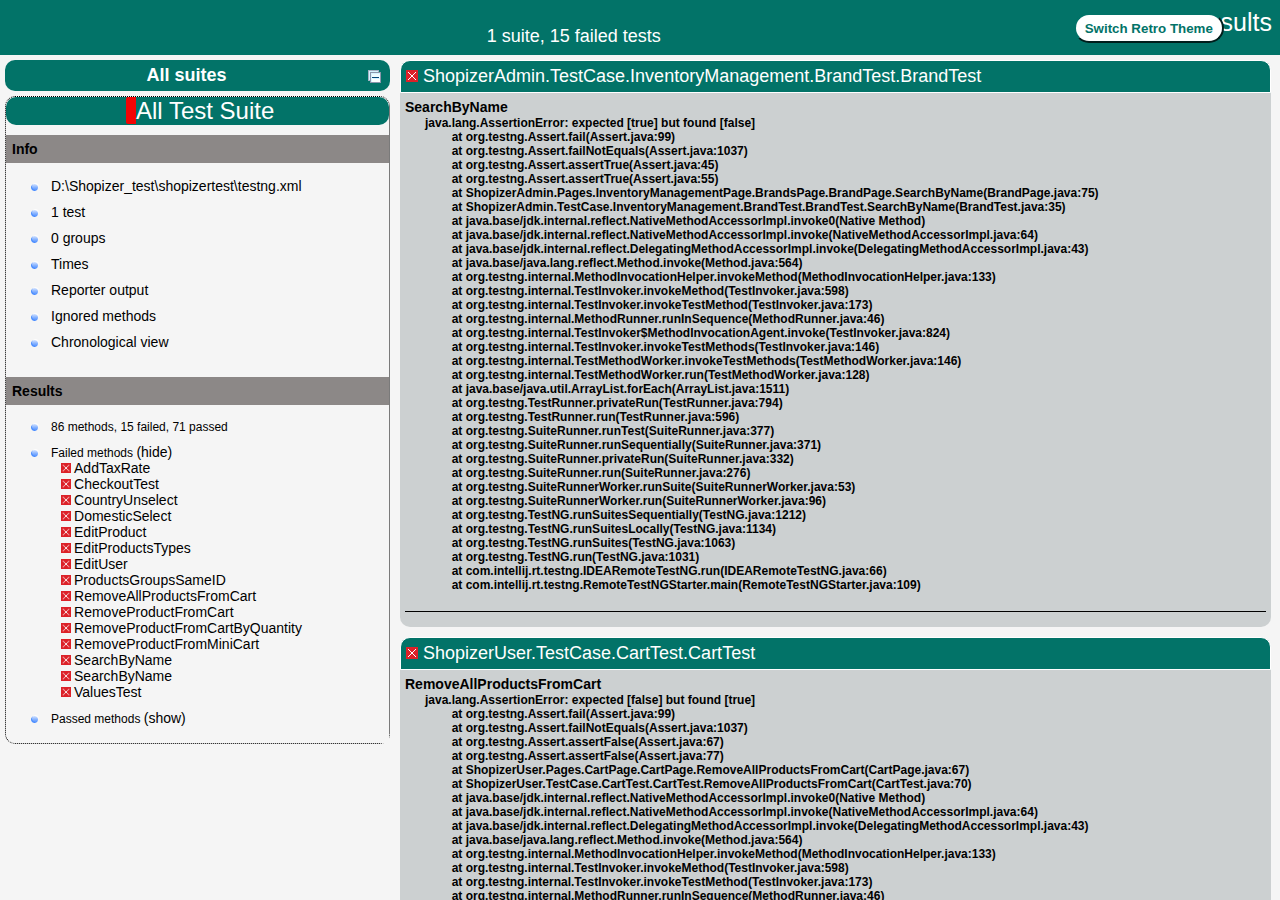
==== commit ccb64323: "add report" ====
--- a/test-output/index.html
+++ b/test-output/index.html
@@ -26,7 +26,7 @@
       <span class="top-banner-title-font">Test results</span>
       <button id="button" class="button">Switch Retro Theme</button> <!-- button -->
       <br/>
-      <span class="top-banner-font-1">1 suite, 19 failed tests</span>
+      <span class="top-banner-font-1">1 suite, 15 failed tests</span>
     </div> <!-- top-banner-root -->
     <div class="navigator-root">
       <div class="navigator-suite-header">
@@ -93,7 +93,7 @@
               <div class="suite-section-content">
                 <ul>
                   <li>
-                    <span class="method-stats">89 methods, 19 failed,   70 passed</span>
+                    <span class="method-stats">86 methods, 15 failed,   71 passed</span>
                   </li>
                   <li>
                     <span class="method-list-title failed">Failed methods</span>
@@ -104,16 +104,6 @@
                     <div class="method-list-content failed suite-All_Test_Suite">
                       <span>
                         <img src="failed.png" width="3%"/>
-                        <a href="#" panel-name="suite-All_Test_Suite" title="ShopizerAdmin.TestCase.CustomerManagement.CustomerManagementTest" class="method navigator-link" hash-for-method="AddCustomer">AddCustomer</a> <!-- method navigator-link -->
-                      </span>
-                      <br/>
-                      <span>
-                        <img src="failed.png" width="3%"/>
-                        <a href="#" panel-name="suite-All_Test_Suite" title="ShopizerUser.TestCase.ProductInforTest.ProductInforTest" class="method navigator-link" hash-for-method="AddReview">AddReview</a> <!-- method navigator-link -->
-                      </span>
-                      <br/>
-                      <span>
-                        <img src="failed.png" width="3%"/>
                         <a href="#" panel-name="suite-All_Test_Suite" title="ShopizerAdmin.TestCase.TaxManagement.RateTest.RateTest" class="method navigator-link" hash-for-method="AddTaxRate">AddTaxRate</a> <!-- method navigator-link -->
                       </span>
                       <br/>
@@ -134,11 +124,6 @@
                       <br/>
                       <span>
                         <img src="failed.png" width="3%"/>
-                        <a href="#" panel-name="suite-All_Test_Suite" title="ShopizerAdmin.TestCase.CustomerManagement.CustomerManagementTest" class="method navigator-link" hash-for-method="EditCustomer">EditCustomer</a> <!-- method navigator-link -->
-                      </span>
-                      <br/>
-                      <span>
-                        <img src="failed.png" width="3%"/>
                         <a href="#" panel-name="suite-All_Test_Suite" title="ShopizerAdmin.TestCase.InventoryManagement.ProductsTest.ProductsTest" class="method navigator-link" hash-for-method="EditProduct">EditProduct</a> <!-- method navigator-link -->
                       </span>
                       <br/>
@@ -154,11 +139,6 @@
                       <br/>
                       <span>
                         <img src="failed.png" width="3%"/>
-                        <a href="#" panel-name="suite-All_Test_Suite" title="ShopizerUser.TestCase.ProductInforTest.ProductInforTest" class="method navigator-link" hash-for-method="ProductInfor">ProductInfor</a> <!-- method navigator-link -->
-                      </span>
-                      <br/>
-                      <span>
-                        <img src="failed.png" width="3%"/>
                         <a href="#" panel-name="suite-All_Test_Suite" title="ShopizerAdmin.TestCase.InventoryManagement.ProductsGroupsTest.ProductsGroupsTest" class="method navigator-link" hash-for-method="ProductsGroupsSameID">ProductsGroupsSameID</a> <!-- method navigator-link -->
                       </span>
                       <br/>
@@ -169,12 +149,12 @@
                       <br/>
                       <span>
                         <img src="failed.png" width="3%"/>
-                        <a href="#" panel-name="suite-All_Test_Suite" title="ShopizerAdmin.TestCase.CustomerManagement.CustomerManagementTest" class="method navigator-link" hash-for-method="RemoveCustomer">RemoveCustomer</a> <!-- method navigator-link -->
+                        <a href="#" panel-name="suite-All_Test_Suite" title="ShopizerUser.TestCase.CartTest.CartTest" class="method navigator-link" hash-for-method="RemoveProductFromCart">RemoveProductFromCart</a> <!-- method navigator-link -->
                       </span>
                       <br/>
                       <span>
                         <img src="failed.png" width="3%"/>
-                        <a href="#" panel-name="suite-All_Test_Suite" title="ShopizerUser.TestCase.CartTest.CartTest" class="method navigator-link" hash-for-method="RemoveProductFromCart">RemoveProductFromCart</a> <!-- method navigator-link -->
+                        <a href="#" panel-name="suite-All_Test_Suite" title="ShopizerUser.TestCase.CartTest.CartTest" class="method navigator-link" hash-for-method="RemoveProductFromCartByQuantity">RemoveProductFromCartByQuantity</a> <!-- method navigator-link -->
                       </span>
                       <br/>
                       <span>
@@ -263,6 +243,11 @@
                       <br/>
                       <span>
                         <img src="passed.png" width="3%"/>
+                        <a href="#" panel-name="suite-All_Test_Suite" title="ShopizerUser.TestCase.ProductInforTest.ProductInforTest" class="method navigator-link" hash-for-method="AddReview">AddReview</a> <!-- method navigator-link -->
+                      </span>
+                      <br/>
+                      <span>
+                        <img src="passed.png" width="3%"/>
                         <a href="#" panel-name="suite-All_Test_Suite" title="ShopizerAdmin.TestCase.ShippingManagement.ShippingOriginTest.ShippingOriginTest" class="method navigator-link" hash-for-method="AddShippingOrigin">AddShippingOrigin</a> <!-- method navigator-link -->
                       </span>
                       <br/>
@@ -353,16 +338,16 @@
                       <br/>
                       <span>
                         <img src="passed.png" width="3%"/>
+                        <a href="#" panel-name="suite-All_Test_Suite" title="ShopizerAdmin.TestCase.Login.LoginTest" class="method navigator-link" hash-for-method="LoginTest">LoginTest</a> <!-- method navigator-link -->
+                      </span>
+                      <br/>
+                      <span>
+                        <img src="passed.png" width="3%"/>
                         <a href="#" panel-name="suite-All_Test_Suite" title="ShopizerUser.TestCase.Login.LoginTest" class="method navigator-link" hash-for-method="LoginTest">LoginTest</a> <!-- method navigator-link -->
                       </span>
                       <br/>
                       <span>
                         <img src="passed.png" width="3%"/>
-                        <a href="#" panel-name="suite-All_Test_Suite" title="ShopizerAdmin.TestCase.Login.LoginTest" class="method navigator-link" hash-for-method="LoginTest">LoginTest</a> <!-- method navigator-link -->
-                      </span>
-                      <br/>
-                      <span>
-                        <img src="passed.png" width="3%"/>
                         <a href="#" panel-name="suite-All_Test_Suite" title="ShopizerAdmin.TestCase.Login.LoginTest" class="method navigator-link" hash-for-method="LoginWithInvalidEmail">LoginWithInvalidEmail</a> <!-- method navigator-link -->
                       </span>
                       <br/>
@@ -373,21 +358,26 @@
                       <br/>
                       <span>
                         <img src="passed.png" width="3%"/>
+                        <a href="#" panel-name="suite-All_Test_Suite" title="ShopizerAdmin.TestCase.Login.LoginTest" class="method navigator-link" hash-for-method="LoginWithWrongPassword">LoginWithWrongPassword</a> <!-- method navigator-link -->
+                      </span>
+                      <br/>
+                      <span>
+                        <img src="passed.png" width="3%"/>
                         <a href="#" panel-name="suite-All_Test_Suite" title="ShopizerUser.TestCase.Login.LoginTest" class="method navigator-link" hash-for-method="LoginWithWrongPassword">LoginWithWrongPassword</a> <!-- method navigator-link -->
                       </span>
                       <br/>
                       <span>
                         <img src="passed.png" width="3%"/>
-                        <a href="#" panel-name="suite-All_Test_Suite" title="ShopizerAdmin.TestCase.Login.LoginTest" class="method navigator-link" hash-for-method="LoginWithWrongPassword">LoginWithWrongPassword</a> <!-- method navigator-link -->
-                      </span>
-                      <br/>
-                      <span>
-                        <img src="passed.png" width="3%"/>
                         <a href="#" panel-name="suite-All_Test_Suite" title="ShopizerAdmin.TestCase.InventoryManagement.ProductOptionsTest.OptionsTest.OptionsTest" class="method navigator-link" hash-for-method="OptionsTest">OptionsTest</a> <!-- method navigator-link -->
                       </span>
                       <br/>
                       <span>
                         <img src="passed.png" width="3%"/>
+                        <a href="#" panel-name="suite-All_Test_Suite" title="ShopizerUser.TestCase.ProductInforTest.ProductInforTest" class="method navigator-link" hash-for-method="ProductInfor">ProductInfor</a> <!-- method navigator-link -->
+                      </span>
+                      <br/>
+                      <span>
+                        <img src="passed.png" width="3%"/>
                         <a href="#" panel-name="suite-All_Test_Suite" title="ShopizerAdmin.TestCase.InventoryManagement.ProductsGroupsTest.ProductsGroupsTest" class="method navigator-link" hash-for-method="ProductsGroupsTest">ProductsGroupsTest</a> <!-- method navigator-link -->
                       </span>
                       <br/>
@@ -468,11 +458,6 @@
                       <br/>
                       <span>
                         <img src="passed.png" width="3%"/>
-                        <a href="#" panel-name="suite-All_Test_Suite" title="ShopizerUser.TestCase.CartTest.CartTest" class="method navigator-link" hash-for-method="RemoveProductFromCartByQuantity">RemoveProductFromCartByQuantity</a> <!-- method navigator-link -->
-                      </span>
-                      <br/>
-                      <span>
-                        <img src="passed.png" width="3%"/>
                         <a href="#" panel-name="suite-All_Test_Suite" title="ShopizerAdmin.TestCase.InventoryManagement.ProductsGroupsTest.ProductsGroupsTest" class="method navigator-link" hash-for-method="RemoveProductsGroups">RemoveProductsGroups</a> <!-- method navigator-link -->
                       </span>
                       <br/>
@@ -498,52 +483,52 @@
                       <br/>
                       <span>
                         <img src="passed.png" width="3%"/>
+                        <a href="#" panel-name="suite-All_Test_Suite" title="ShopizerAdmin.TestCase.InventoryManagement.ProductsTypesTest.ProductsTypesTest" class="method navigator-link" hash-for-method="SearchByCode">SearchByCode</a> <!-- method navigator-link -->
+                      </span>
+                      <br/>
+                      <span>
+                        <img src="passed.png" width="3%"/>
                         <a href="#" panel-name="suite-All_Test_Suite" title="ShopizerAdmin.TestCase.InventoryManagement.ProductsGroupsTest.ProductsGroupsTest" class="method navigator-link" hash-for-method="SearchByCode">SearchByCode</a> <!-- method navigator-link -->
                       </span>
                       <br/>
                       <span>
                         <img src="passed.png" width="3%"/>
-                        <a href="#" panel-name="suite-All_Test_Suite" title="ShopizerAdmin.TestCase.InventoryManagement.ProductsTypesTest.ProductsTypesTest" class="method navigator-link" hash-for-method="SearchByCode">SearchByCode</a> <!-- method navigator-link -->
-                      </span>
-                      <br/>
-                      <span>
-                        <img src="passed.png" width="3%"/>
                         <a href="#" panel-name="suite-All_Test_Suite" title="ShopizerAdmin.TestCase.InventoryManagement.BrandTest.BrandTest" class="method navigator-link" hash-for-method="SearchByCode">SearchByCode</a> <!-- method navigator-link -->
                       </span>
                       <br/>
                       <span>
                         <img src="passed.png" width="3%"/>
+                        <a href="#" panel-name="suite-All_Test_Suite" title="ShopizerAdmin.TestCase.StoreManagement.StoreManagementTest" class="method navigator-link" hash-for-method="SearchByEmail">SearchByEmail</a> <!-- method navigator-link -->
+                      </span>
+                      <br/>
+                      <span>
+                        <img src="passed.png" width="3%"/>
                         <a href="#" panel-name="suite-All_Test_Suite" title="ShopizerAdmin.TestCase.UserManagement.UserManagementTest" class="method navigator-link" hash-for-method="SearchByEmail">SearchByEmail</a> <!-- method navigator-link -->
                       </span>
                       <br/>
                       <span>
                         <img src="passed.png" width="3%"/>
-                        <a href="#" panel-name="suite-All_Test_Suite" title="ShopizerAdmin.TestCase.StoreManagement.StoreManagementTest" class="method navigator-link" hash-for-method="SearchByEmail">SearchByEmail</a> <!-- method navigator-link -->
-                      </span>
-                      <br/>
-                      <span>
-                        <img src="passed.png" width="3%"/>
                         <a href="#" panel-name="suite-All_Test_Suite" title="ShopizerAdmin.TestCase.InventoryManagement.ProductsTest.ProductsTest" class="method navigator-link" hash-for-method="SearchByID">SearchByID</a> <!-- method navigator-link -->
                       </span>
                       <br/>
                       <span>
                         <img src="passed.png" width="3%"/>
+                        <a href="#" panel-name="suite-All_Test_Suite" title="ShopizerAdmin.TestCase.InventoryManagement.CategoryTest.CategoryTest" class="method navigator-link" hash-for-method="SearchByName">SearchByName</a> <!-- method navigator-link -->
+                      </span>
+                      <br/>
+                      <span>
+                        <img src="passed.png" width="3%"/>
+                        <a href="#" panel-name="suite-All_Test_Suite" title="ShopizerAdmin.TestCase.InventoryManagement.ProductsTest.ProductsTest" class="method navigator-link" hash-for-method="SearchByName">SearchByName</a> <!-- method navigator-link -->
+                      </span>
+                      <br/>
+                      <span>
+                        <img src="passed.png" width="3%"/>
                         <a href="#" panel-name="suite-All_Test_Suite" title="ShopizerAdmin.TestCase.UserManagement.UserManagementTest" class="method navigator-link" hash-for-method="SearchByName">SearchByName</a> <!-- method navigator-link -->
                       </span>
                       <br/>
                       <span>
                         <img src="passed.png" width="3%"/>
                         <a href="#" panel-name="suite-All_Test_Suite" title="ShopizerAdmin.TestCase.StoreManagement.StoreManagementTest" class="method navigator-link" hash-for-method="SearchByName">SearchByName</a> <!-- method navigator-link -->
-                      </span>
-                      <br/>
-                      <span>
-                        <img src="passed.png" width="3%"/>
-                        <a href="#" panel-name="suite-All_Test_Suite" title="ShopizerAdmin.TestCase.InventoryManagement.CategoryTest.CategoryTest" class="method navigator-link" hash-for-method="SearchByName">SearchByName</a> <!-- method navigator-link -->
-                      </span>
-                      <br/>
-                      <span>
-                        <img src="passed.png" width="3%"/>
-                        <a href="#" panel-name="suite-All_Test_Suite" title="ShopizerAdmin.TestCase.InventoryManagement.ProductsTest.ProductsTest" class="method navigator-link" hash-for-method="SearchByName">SearchByName</a> <!-- method navigator-link -->
                       </span>
                       <br/>
                       <span>
@@ -571,6 +556,604 @@
           <div class="suite-All_Test_Suite-class-failed">
             <div class="main-panel-header rounded-window-top">
               <img src="failed.png"/>
+              <span class="class-name">ShopizerAdmin.TestCase.InventoryManagement.BrandTest.BrandTest</span>
+            </div> <!-- main-panel-header rounded-window-top -->
+            <div class="main-panel-content rounded-window-bottom">
+              <div class="method">
+                <div class="method-content">
+                  <a name="SearchByName">
+                  </a> <!-- SearchByName -->
+                  <span class="method-name">SearchByName</span>
+                  <div class="stack-trace">java.lang.AssertionError: expected [true] but found [false]
+	at org.testng.Assert.fail(Assert.java:99)
+	at org.testng.Assert.failNotEquals(Assert.java:1037)
+	at org.testng.Assert.assertTrue(Assert.java:45)
+	at org.testng.Assert.assertTrue(Assert.java:55)
+	at ShopizerAdmin.Pages.InventoryManagementPage.BrandsPage.BrandPage.SearchByName(BrandPage.java:75)
+	at ShopizerAdmin.TestCase.InventoryManagement.BrandTest.BrandTest.SearchByName(BrandTest.java:35)
+	at java.base/jdk.internal.reflect.NativeMethodAccessorImpl.invoke0(Native Method)
+	at java.base/jdk.internal.reflect.NativeMethodAccessorImpl.invoke(NativeMethodAccessorImpl.java:64)
+	at java.base/jdk.internal.reflect.DelegatingMethodAccessorImpl.invoke(DelegatingMethodAccessorImpl.java:43)
+	at java.base/java.lang.reflect.Method.invoke(Method.java:564)
+	at org.testng.internal.MethodInvocationHelper.invokeMethod(MethodInvocationHelper.java:133)
+	at org.testng.internal.TestInvoker.invokeMethod(TestInvoker.java:598)
+	at org.testng.internal.TestInvoker.invokeTestMethod(TestInvoker.java:173)
+	at org.testng.internal.MethodRunner.runInSequence(MethodRunner.java:46)
+	at org.testng.internal.TestInvoker$MethodInvocationAgent.invoke(TestInvoker.java:824)
+	at org.testng.internal.TestInvoker.invokeTestMethods(TestInvoker.java:146)
+	at org.testng.internal.TestMethodWorker.invokeTestMethods(TestMethodWorker.java:146)
+	at org.testng.internal.TestMethodWorker.run(TestMethodWorker.java:128)
+	at java.base/java.util.ArrayList.forEach(ArrayList.java:1511)
+	at org.testng.TestRunner.privateRun(TestRunner.java:794)
+	at org.testng.TestRunner.run(TestRunner.java:596)
+	at org.testng.SuiteRunner.runTest(SuiteRunner.java:377)
+	at org.testng.SuiteRunner.runSequentially(SuiteRunner.java:371)
+	at org.testng.SuiteRunner.privateRun(SuiteRunner.java:332)
+	at org.testng.SuiteRunner.run(SuiteRunner.java:276)
+	at org.testng.SuiteRunnerWorker.runSuite(SuiteRunnerWorker.java:53)
+	at org.testng.SuiteRunnerWorker.run(SuiteRunnerWorker.java:96)
+	at org.testng.TestNG.runSuitesSequentially(TestNG.java:1212)
+	at org.testng.TestNG.runSuitesLocally(TestNG.java:1134)
+	at org.testng.TestNG.runSuites(TestNG.java:1063)
+	at org.testng.TestNG.run(TestNG.java:1031)
+	at com.intellij.rt.testng.IDEARemoteTestNG.run(IDEARemoteTestNG.java:66)
+	at com.intellij.rt.testng.RemoteTestNGStarter.main(RemoteTestNGStarter.java:109)
+
+</div> <!-- stack-trace -->
+                </div> <!-- method-content -->
+              </div> <!-- method -->
+            </div> <!-- main-panel-content rounded-window-bottom -->
+          </div> <!-- suite-All_Test_Suite-class-failed -->
+          <div class="suite-All_Test_Suite-class-failed">
+            <div class="main-panel-header rounded-window-top">
+              <img src="failed.png"/>
+              <span class="class-name">ShopizerUser.TestCase.CartTest.CartTest</span>
+            </div> <!-- main-panel-header rounded-window-top -->
+            <div class="main-panel-content rounded-window-bottom">
+              <div class="method">
+                <div class="method-content">
+                  <a name="RemoveAllProductsFromCart">
+                  </a> <!-- RemoveAllProductsFromCart -->
+                  <span class="method-name">RemoveAllProductsFromCart</span>
+                  <div class="stack-trace">java.lang.AssertionError: expected [false] but found [true]
+	at org.testng.Assert.fail(Assert.java:99)
+	at org.testng.Assert.failNotEquals(Assert.java:1037)
+	at org.testng.Assert.assertFalse(Assert.java:67)
+	at org.testng.Assert.assertFalse(Assert.java:77)
+	at ShopizerUser.Pages.CartPage.CartPage.RemoveAllProductsFromCart(CartPage.java:67)
+	at ShopizerUser.TestCase.CartTest.CartTest.RemoveAllProductsFromCart(CartTest.java:70)
+	at java.base/jdk.internal.reflect.NativeMethodAccessorImpl.invoke0(Native Method)
+	at java.base/jdk.internal.reflect.NativeMethodAccessorImpl.invoke(NativeMethodAccessorImpl.java:64)
+	at java.base/jdk.internal.reflect.DelegatingMethodAccessorImpl.invoke(DelegatingMethodAccessorImpl.java:43)
+	at java.base/java.lang.reflect.Method.invoke(Method.java:564)
+	at org.testng.internal.MethodInvocationHelper.invokeMethod(MethodInvocationHelper.java:133)
+	at org.testng.internal.TestInvoker.invokeMethod(TestInvoker.java:598)
+	at org.testng.internal.TestInvoker.invokeTestMethod(TestInvoker.java:173)
+	at org.testng.internal.MethodRunner.runInSequence(MethodRunner.java:46)
+	at org.testng.internal.TestInvoker$MethodInvocationAgent.invoke(TestInvoker.java:824)
+	at org.testng.internal.TestInvoker.invokeTestMethods(TestInvoker.java:146)
+	at org.testng.internal.TestMethodWorker.invokeTestMethods(TestMethodWorker.java:146)
+	at org.testng.internal.TestMethodWorker.run(TestMethodWorker.java:128)
+	at java.base/java.util.ArrayList.forEach(ArrayList.java:1511)
+	at org.testng.TestRunner.privateRun(TestRunner.java:794)
+	at org.testng.TestRunner.run(TestRunner.java:596)
+	at org.testng.SuiteRunner.runTest(SuiteRunner.java:377)
+	at org.testng.SuiteRunner.runSequentially(SuiteRunner.java:371)
+	at org.testng.SuiteRunner.privateRun(SuiteRunner.java:332)
+	at org.testng.SuiteRunner.run(SuiteRunner.java:276)
+	at org.testng.SuiteRunnerWorker.runSuite(SuiteRunnerWorker.java:53)
+	at org.testng.SuiteRunnerWorker.run(SuiteRunnerWorker.java:96)
+	at org.testng.TestNG.runSuitesSequentially(TestNG.java:1212)
+	at org.testng.TestNG.runSuitesLocally(TestNG.java:1134)
+	at org.testng.TestNG.runSuites(TestNG.java:1063)
+	at org.testng.TestNG.run(TestNG.java:1031)
+	at com.intellij.rt.testng.IDEARemoteTestNG.run(IDEARemoteTestNG.java:66)
+	at com.intellij.rt.testng.RemoteTestNGStarter.main(RemoteTestNGStarter.java:109)
+
+</div> <!-- stack-trace -->
+                </div> <!-- method-content -->
+              </div> <!-- method -->
+              <div class="method">
+                <div class="method-content">
+                  <a name="RemoveProductFromCart">
+                  </a> <!-- RemoveProductFromCart -->
+                  <span class="method-name">RemoveProductFromCart</span>
+                  <div class="stack-trace">java.lang.AssertionError: expected [false] but found [true]
+	at org.testng.Assert.fail(Assert.java:99)
+	at org.testng.Assert.failNotEquals(Assert.java:1037)
+	at org.testng.Assert.assertFalse(Assert.java:67)
+	at org.testng.Assert.assertFalse(Assert.java:77)
+	at ShopizerUser.Pages.CartPage.CartPage.RemoveProductFromCart(CartPage.java:82)
+	at ShopizerUser.TestCase.CartTest.CartTest.RemoveProductFromCart(CartTest.java:34)
+	at java.base/jdk.internal.reflect.NativeMethodAccessorImpl.invoke0(Native Method)
+	at java.base/jdk.internal.reflect.NativeMethodAccessorImpl.invoke(NativeMethodAccessorImpl.java:64)
+	at java.base/jdk.internal.reflect.DelegatingMethodAccessorImpl.invoke(DelegatingMethodAccessorImpl.java:43)
+	at java.base/java.lang.reflect.Method.invoke(Method.java:564)
+	at org.testng.internal.MethodInvocationHelper.invokeMethod(MethodInvocationHelper.java:133)
+	at org.testng.internal.TestInvoker.invokeMethod(TestInvoker.java:598)
+	at org.testng.internal.TestInvoker.invokeTestMethod(TestInvoker.java:173)
+	at org.testng.internal.MethodRunner.runInSequence(MethodRunner.java:46)
+	at org.testng.internal.TestInvoker$MethodInvocationAgent.invoke(TestInvoker.java:824)
+	at org.testng.internal.TestInvoker.invokeTestMethods(TestInvoker.java:146)
+	at org.testng.internal.TestMethodWorker.invokeTestMethods(TestMethodWorker.java:146)
+	at org.testng.internal.TestMethodWorker.run(TestMethodWorker.java:128)
+	at java.base/java.util.ArrayList.forEach(ArrayList.java:1511)
+	at org.testng.TestRunner.privateRun(TestRunner.java:794)
+	at org.testng.TestRunner.run(TestRunner.java:596)
+	at org.testng.SuiteRunner.runTest(SuiteRunner.java:377)
+	at org.testng.SuiteRunner.runSequentially(SuiteRunner.java:371)
+	at org.testng.SuiteRunner.privateRun(SuiteRunner.java:332)
+	at org.testng.SuiteRunner.run(SuiteRunner.java:276)
+	at org.testng.SuiteRunnerWorker.runSuite(SuiteRunnerWorker.java:53)
+	at org.testng.SuiteRunnerWorker.run(SuiteRunnerWorker.java:96)
+	at org.testng.TestNG.runSuitesSequentially(TestNG.java:1212)
+	at org.testng.TestNG.runSuitesLocally(TestNG.java:1134)
+	at org.testng.TestNG.runSuites(TestNG.java:1063)
+	at org.testng.TestNG.run(TestNG.java:1031)
+	at com.intellij.rt.testng.IDEARemoteTestNG.run(IDEARemoteTestNG.java:66)
+	at com.intellij.rt.testng.RemoteTestNGStarter.main(RemoteTestNGStarter.java:109)
+
+</div> <!-- stack-trace -->
+                </div> <!-- method-content -->
+              </div> <!-- method -->
+              <div class="method">
+                <div class="method-content">
+                  <a name="RemoveProductFromCartByQuantity">
+                  </a> <!-- RemoveProductFromCartByQuantity -->
+                  <span class="method-name">RemoveProductFromCartByQuantity</span>
+                  <div class="stack-trace">org.openqa.selenium.NoSuchElementException: no such element: Unable to locate element: {&quot;method&quot;:&quot;xpath&quot;,&quot;selector&quot;:&quot;//span[contains(@to,&apos;/my-account&apos;)]&quot;}
+  (Session info: chrome=115.0.5790.110)
+For documentation on this error, please visit: https://www.seleniumhq.org/exceptions/no_such_element.html
+Build info: version: &apos;3.141.59&apos;, revision: &apos;e82be7d358&apos;, time: &apos;2018-11-14T08:17:03&apos;
+System info: host: &apos;DESKTOP-EU216N6&apos;, ip: &apos;192.168.1.106&apos;, os.name: &apos;Windows 10&apos;, os.arch: &apos;amd64&apos;, os.version: &apos;10.0&apos;, java.version: &apos;15.0.2&apos;
+Driver info: org.openqa.selenium.chrome.ChromeDriver
+Capabilities {acceptInsecureCerts: false, browserName: chrome, browserVersion: 115.0.5790.110, chrome: {chromedriverVersion: 114.0.5735.90 (386bc09e8f4f..., userDataDir: C:\Users\ANHTU~1\AppData\Lo...}, goog:chromeOptions: {debuggerAddress: localhost:56952}, javascriptEnabled: true, networkConnectionEnabled: false, pageLoadStrategy: normal, platform: WINDOWS, platformName: WINDOWS, proxy: Proxy(), setWindowRect: true, strictFileInteractability: false, timeouts: {implicit: 0, pageLoad: 300000, script: 30000}, unhandledPromptBehavior: dismiss and notify, webauthn:extension:credBlob: true, webauthn:extension:largeBlob: true, webauthn:extension:minPinLength: true, webauthn:extension:prf: true, webauthn:virtualAuthenticators: true}
+Session ID: 3e4a214aeb5be8c7c7283246b543dfce
+*** Element info: {Using=xpath, value=//span[contains(@to,&apos;/my-account&apos;)]}
+	at jdk.internal.reflect.GeneratedConstructorAccessor56.newInstance(Unknown Source)
+	at java.base/jdk.internal.reflect.DelegatingConstructorAccessorImpl.newInstance(DelegatingConstructorAccessorImpl.java:45)
+	at java.base/java.lang.reflect.Constructor.newInstanceWithCaller(Constructor.java:500)
+	at java.base/java.lang.reflect.Constructor.newInstance(Constructor.java:481)
+	at org.openqa.selenium.remote.http.W3CHttpResponseCodec.createException(W3CHttpResponseCodec.java:187)
+	at org.openqa.selenium.remote.http.W3CHttpResponseCodec.decode(W3CHttpResponseCodec.java:122)
+	at org.openqa.selenium.remote.http.W3CHttpResponseCodec.decode(W3CHttpResponseCodec.java:49)
+	at org.openqa.selenium.remote.HttpCommandExecutor.execute(HttpCommandExecutor.java:158)
+	at org.openqa.selenium.remote.service.DriverCommandExecutor.execute(DriverCommandExecutor.java:83)
+	at org.openqa.selenium.remote.RemoteWebDriver.execute(RemoteWebDriver.java:552)
+	at org.openqa.selenium.remote.RemoteWebDriver.findElement(RemoteWebDriver.java:323)
+	at org.openqa.selenium.remote.RemoteWebDriver.findElementByXPath(RemoteWebDriver.java:428)
+	at org.openqa.selenium.By$ByXPath.findElement(By.java:353)
+	at org.openqa.selenium.remote.RemoteWebDriver.findElement(RemoteWebDriver.java:315)
+	at ShopizerUser.Pages.LoginPage.LoginPage.Login(LoginPage.java:37)
+	at ShopizerUser.TestCase.CartTest.CartTest.RemoveProductFromCartByQuantity(CartTest.java:56)
+	at java.base/jdk.internal.reflect.NativeMethodAccessorImpl.invoke0(Native Method)
+	at java.base/jdk.internal.reflect.NativeMethodAccessorImpl.invoke(NativeMethodAccessorImpl.java:64)
+	at java.base/jdk.internal.reflect.DelegatingMethodAccessorImpl.invoke(DelegatingMethodAccessorImpl.java:43)
+	at java.base/java.lang.reflect.Method.invoke(Method.java:564)
+	at org.testng.internal.MethodInvocationHelper.invokeMethod(MethodInvocationHelper.java:133)
+	at org.testng.internal.TestInvoker.invokeMethod(TestInvoker.java:598)
+	at org.testng.internal.TestInvoker.invokeTestMethod(TestInvoker.java:173)
+	at org.testng.internal.MethodRunner.runInSequence(MethodRunner.java:46)
+	at org.testng.internal.TestInvoker$MethodInvocationAgent.invoke(TestInvoker.java:824)
+	at org.testng.internal.TestInvoker.invokeTestMethods(TestInvoker.java:146)
+	at org.testng.internal.TestMethodWorker.invokeTestMethods(TestMethodWorker.java:146)
+	at org.testng.internal.TestMethodWorker.run(TestMethodWorker.java:128)
+	at java.base/java.util.ArrayList.forEach(ArrayList.java:1511)
+	at org.testng.TestRunner.privateRun(TestRunner.java:794)
+	at org.testng.TestRunner.run(TestRunner.java:596)
+	at org.testng.SuiteRunner.runTest(SuiteRunner.java:377)
+	at org.testng.SuiteRunner.runSequentially(SuiteRunner.java:371)
+	at org.testng.SuiteRunner.privateRun(SuiteRunner.java:332)
+	at org.testng.SuiteRunner.run(SuiteRunner.java:276)
+	at org.testng.SuiteRunnerWorker.runSuite(SuiteRunnerWorker.java:53)
+	at org.testng.SuiteRunnerWorker.run(SuiteRunnerWorker.java:96)
+	at org.testng.TestNG.runSuitesSequentially(TestNG.java:1212)
+	at org.testng.TestNG.runSuitesLocally(TestNG.java:1134)
+	at org.testng.TestNG.runSuites(TestNG.java:1063)
+	at org.testng.TestNG.run(TestNG.java:1031)
+	at com.intellij.rt.testng.IDEARemoteTestNG.run(IDEARemoteTestNG.java:66)
+	at com.intellij.rt.testng.RemoteTestNGStarter.main(RemoteTestNGStarter.java:109)
+
+</div> <!-- stack-trace -->
+                </div> <!-- method-content -->
+              </div> <!-- method -->
+              <div class="method">
+                <div class="method-content">
+                  <a name="RemoveProductFromMiniCart">
+                  </a> <!-- RemoveProductFromMiniCart -->
+                  <span class="method-name">RemoveProductFromMiniCart</span>
+                  <div class="stack-trace">java.lang.AssertionError: expected [false] but found [true]
+	at org.testng.Assert.fail(Assert.java:99)
+	at org.testng.Assert.failNotEquals(Assert.java:1037)
+	at org.testng.Assert.assertFalse(Assert.java:67)
+	at org.testng.Assert.assertFalse(Assert.java:77)
+	at ShopizerUser.Pages.CartPage.CartPage.RemoveProductFromMiniCart(CartPage.java:96)
+	at ShopizerUser.TestCase.CartTest.CartTest.RemoveProductFromMiniCart(CartTest.java:46)
+	at java.base/jdk.internal.reflect.NativeMethodAccessorImpl.invoke0(Native Method)
+	at java.base/jdk.internal.reflect.NativeMethodAccessorImpl.invoke(NativeMethodAccessorImpl.java:64)
+	at java.base/jdk.internal.reflect.DelegatingMethodAccessorImpl.invoke(DelegatingMethodAccessorImpl.java:43)
+	at java.base/java.lang.reflect.Method.invoke(Method.java:564)
+	at org.testng.internal.MethodInvocationHelper.invokeMethod(MethodInvocationHelper.java:133)
+	at org.testng.internal.TestInvoker.invokeMethod(TestInvoker.java:598)
+	at org.testng.internal.TestInvoker.invokeTestMethod(TestInvoker.java:173)
+	at org.testng.internal.MethodRunner.runInSequence(MethodRunner.java:46)
+	at org.testng.internal.TestInvoker$MethodInvocationAgent.invoke(TestInvoker.java:824)
+	at org.testng.internal.TestInvoker.invokeTestMethods(TestInvoker.java:146)
+	at org.testng.internal.TestMethodWorker.invokeTestMethods(TestMethodWorker.java:146)
+	at org.testng.internal.TestMethodWorker.run(TestMethodWorker.java:128)
+	at java.base/java.util.ArrayList.forEach(ArrayList.java:1511)
+	at org.testng.TestRunner.privateRun(TestRunner.java:794)
+	at org.testng.TestRunner.run(TestRunner.java:596)
+	at org.testng.SuiteRunner.runTest(SuiteRunner.java:377)
+	at org.testng.SuiteRunner.runSequentially(SuiteRunner.java:371)
+	at org.testng.SuiteRunner.privateRun(SuiteRunner.java:332)
+	at org.testng.SuiteRunner.run(SuiteRunner.java:276)
+	at org.testng.SuiteRunnerWorker.runSuite(SuiteRunnerWorker.java:53)
+	at org.testng.SuiteRunnerWorker.run(SuiteRunnerWorker.java:96)
+	at org.testng.TestNG.runSuitesSequentially(TestNG.java:1212)
+	at org.testng.TestNG.runSuitesLocally(TestNG.java:1134)
+	at org.testng.TestNG.runSuites(TestNG.java:1063)
+	at org.testng.TestNG.run(TestNG.java:1031)
+	at com.intellij.rt.testng.IDEARemoteTestNG.run(IDEARemoteTestNG.java:66)
+	at com.intellij.rt.testng.RemoteTestNGStarter.main(RemoteTestNGStarter.java:109)
+
+</div> <!-- stack-trace -->
+                </div> <!-- method-content -->
+              </div> <!-- method -->
+            </div> <!-- main-panel-content rounded-window-bottom -->
+          </div> <!-- suite-All_Test_Suite-class-failed -->
+          <div class="suite-All_Test_Suite-class-failed">
+            <div class="main-panel-header rounded-window-top">
+              <img src="failed.png"/>
+              <span class="class-name">ShopizerAdmin.TestCase.InventoryManagement.ProductsTest.ProductsTest</span>
+            </div> <!-- main-panel-header rounded-window-top -->
+            <div class="main-panel-content rounded-window-bottom">
+              <div class="method">
+                <div class="method-content">
+                  <a name="EditProduct">
+                  </a> <!-- EditProduct -->
+                  <span class="method-name">EditProduct</span>
+                  <div class="stack-trace">java.lang.AssertionError: expected [true] but found [false]
+	at org.testng.Assert.fail(Assert.java:99)
+	at org.testng.Assert.failNotEquals(Assert.java:1037)
+	at org.testng.Assert.assertTrue(Assert.java:45)
+	at org.testng.Assert.assertTrue(Assert.java:55)
+	at ShopizerAdmin.Pages.InventoryManagementPage.ProductsPage.ProductsPage.EditProduct(ProductsPage.java:318)
+	at ShopizerAdmin.TestCase.InventoryManagement.ProductsTest.ProductsTest.EditProduct(ProductsTest.java:81)
+	at java.base/jdk.internal.reflect.NativeMethodAccessorImpl.invoke0(Native Method)
+	at java.base/jdk.internal.reflect.NativeMethodAccessorImpl.invoke(NativeMethodAccessorImpl.java:64)
+	at java.base/jdk.internal.reflect.DelegatingMethodAccessorImpl.invoke(DelegatingMethodAccessorImpl.java:43)
+	at java.base/java.lang.reflect.Method.invoke(Method.java:564)
+	at org.testng.internal.MethodInvocationHelper.invokeMethod(MethodInvocationHelper.java:133)
+	at org.testng.internal.TestInvoker.invokeMethod(TestInvoker.java:598)
+	at org.testng.internal.TestInvoker.invokeTestMethod(TestInvoker.java:173)
+	at org.testng.internal.MethodRunner.runInSequence(MethodRunner.java:46)
+	at org.testng.internal.TestInvoker$MethodInvocationAgent.invoke(TestInvoker.java:824)
+	at org.testng.internal.TestInvoker.invokeTestMethods(TestInvoker.java:146)
+	at org.testng.internal.TestMethodWorker.invokeTestMethods(TestMethodWorker.java:146)
+	at org.testng.internal.TestMethodWorker.run(TestMethodWorker.java:128)
+	at java.base/java.util.ArrayList.forEach(ArrayList.java:1511)
+	at org.testng.TestRunner.privateRun(TestRunner.java:794)
+	at org.testng.TestRunner.run(TestRunner.java:596)
+	at org.testng.SuiteRunner.runTest(SuiteRunner.java:377)
+	at org.testng.SuiteRunner.runSequentially(SuiteRunner.java:371)
+	at org.testng.SuiteRunner.privateRun(SuiteRunner.java:332)
+	at org.testng.SuiteRunner.run(SuiteRunner.java:276)
+	at org.testng.SuiteRunnerWorker.runSuite(SuiteRunnerWorker.java:53)
+	at org.testng.SuiteRunnerWorker.run(SuiteRunnerWorker.java:96)
+	at org.testng.TestNG.runSuitesSequentially(TestNG.java:1212)
+	at org.testng.TestNG.runSuitesLocally(TestNG.java:1134)
+	at org.testng.TestNG.runSuites(TestNG.java:1063)
+	at org.testng.TestNG.run(TestNG.java:1031)
+	at com.intellij.rt.testng.IDEARemoteTestNG.run(IDEARemoteTestNG.java:66)
+	at com.intellij.rt.testng.RemoteTestNGStarter.main(RemoteTestNGStarter.java:109)
+
+</div> <!-- stack-trace -->
+                </div> <!-- method-content -->
+              </div> <!-- method -->
+            </div> <!-- main-panel-content rounded-window-bottom -->
+          </div> <!-- suite-All_Test_Suite-class-failed -->
+          <div class="suite-All_Test_Suite-class-failed">
+            <div class="main-panel-header rounded-window-top">
+              <img src="failed.png"/>
+              <span class="class-name">ShopizerAdmin.TestCase.ShippingManagement.ExpeditionTest.ExpeditionTest</span>
+            </div> <!-- main-panel-header rounded-window-top -->
+            <div class="main-panel-content rounded-window-bottom">
+              <div class="method">
+                <div class="method-content">
+                  <a name="CountryUnselect">
+                  </a> <!-- CountryUnselect -->
+                  <span class="method-name">CountryUnselect</span>
+                  <div class="stack-trace">java.lang.AssertionError: expected [false] but found [true]
+	at org.testng.Assert.fail(Assert.java:99)
+	at org.testng.Assert.failNotEquals(Assert.java:1037)
+	at org.testng.Assert.assertFalse(Assert.java:67)
+	at org.testng.Assert.assertFalse(Assert.java:77)
+	at ShopizerAdmin.Pages.ShippingManagementPage.ExpeditionPage.ExpeditionPage.CountryUnselect(ExpeditionPage.java:74)
+	at ShopizerAdmin.TestCase.ShippingManagement.ExpeditionTest.ExpeditionTest.CountryUnselect(ExpeditionTest.java:41)
+	at java.base/jdk.internal.reflect.NativeMethodAccessorImpl.invoke0(Native Method)
+	at java.base/jdk.internal.reflect.NativeMethodAccessorImpl.invoke(NativeMethodAccessorImpl.java:64)
+	at java.base/jdk.internal.reflect.DelegatingMethodAccessorImpl.invoke(DelegatingMethodAccessorImpl.java:43)
+	at java.base/java.lang.reflect.Method.invoke(Method.java:564)
+	at org.testng.internal.MethodInvocationHelper.invokeMethod(MethodInvocationHelper.java:133)
+	at org.testng.internal.TestInvoker.invokeMethod(TestInvoker.java:598)
+	at org.testng.internal.TestInvoker.invokeTestMethod(TestInvoker.java:173)
+	at org.testng.internal.MethodRunner.runInSequence(MethodRunner.java:46)
+	at org.testng.internal.TestInvoker$MethodInvocationAgent.invoke(TestInvoker.java:824)
+	at org.testng.internal.TestInvoker.invokeTestMethods(TestInvoker.java:146)
+	at org.testng.internal.TestMethodWorker.invokeTestMethods(TestMethodWorker.java:146)
+	at org.testng.internal.TestMethodWorker.run(TestMethodWorker.java:128)
+	at java.base/java.util.ArrayList.forEach(ArrayList.java:1511)
+	at org.testng.TestRunner.privateRun(TestRunner.java:794)
+	at org.testng.TestRunner.run(TestRunner.java:596)
+	at org.testng.SuiteRunner.runTest(SuiteRunner.java:377)
+	at org.testng.SuiteRunner.runSequentially(SuiteRunner.java:371)
+	at org.testng.SuiteRunner.privateRun(SuiteRunner.java:332)
+	at org.testng.SuiteRunner.run(SuiteRunner.java:276)
+	at org.testng.SuiteRunnerWorker.runSuite(SuiteRunnerWorker.java:53)
+	at org.testng.SuiteRunnerWorker.run(SuiteRunnerWorker.java:96)
+	at org.testng.TestNG.runSuitesSequentially(TestNG.java:1212)
+	at org.testng.TestNG.runSuitesLocally(TestNG.java:1134)
+	at org.testng.TestNG.runSuites(TestNG.java:1063)
+	at org.testng.TestNG.run(TestNG.java:1031)
+	at com.intellij.rt.testng.IDEARemoteTestNG.run(IDEARemoteTestNG.java:66)
+	at com.intellij.rt.testng.RemoteTestNGStarter.main(RemoteTestNGStarter.java:109)
+
+</div> <!-- stack-trace -->
+                </div> <!-- method-content -->
+              </div> <!-- method -->
+              <div class="method">
+                <div class="method-content">
+                  <a name="DomesticSelect">
+                  </a> <!-- DomesticSelect -->
+                  <span class="method-name">DomesticSelect</span>
+                  <div class="stack-trace">java.lang.AssertionError: expected [true] but found [false]
+	at org.testng.Assert.fail(Assert.java:99)
+	at org.testng.Assert.failNotEquals(Assert.java:1037)
+	at org.testng.Assert.assertTrue(Assert.java:45)
+	at org.testng.Assert.assertTrue(Assert.java:55)
+	at ShopizerAdmin.Pages.ShippingManagementPage.ExpeditionPage.ExpeditionPage.DomesticSelect(ExpeditionPage.java:33)
+	at ShopizerAdmin.TestCase.ShippingManagement.ExpeditionTest.ExpeditionTest.DomesticSelect(ExpeditionTest.java:21)
+	at java.base/jdk.internal.reflect.NativeMethodAccessorImpl.invoke0(Native Method)
+	at java.base/jdk.internal.reflect.NativeMethodAccessorImpl.invoke(NativeMethodAccessorImpl.java:64)
+	at java.base/jdk.internal.reflect.DelegatingMethodAccessorImpl.invoke(DelegatingMethodAccessorImpl.java:43)
+	at java.base/java.lang.reflect.Method.invoke(Method.java:564)
+	at org.testng.internal.MethodInvocationHelper.invokeMethod(MethodInvocationHelper.java:133)
+	at org.testng.internal.TestInvoker.invokeMethod(TestInvoker.java:598)
+	at org.testng.internal.TestInvoker.invokeTestMethod(TestInvoker.java:173)
+	at org.testng.internal.MethodRunner.runInSequence(MethodRunner.java:46)
+	at org.testng.internal.TestInvoker$MethodInvocationAgent.invoke(TestInvoker.java:824)
+	at org.testng.internal.TestInvoker.invokeTestMethods(TestInvoker.java:146)
+	at org.testng.internal.TestMethodWorker.invokeTestMethods(TestMethodWorker.java:146)
+	at org.testng.internal.TestMethodWorker.run(TestMethodWorker.java:128)
+	at java.base/java.util.ArrayList.forEach(ArrayList.java:1511)
+	at org.testng.TestRunner.privateRun(TestRunner.java:794)
+	at org.testng.TestRunner.run(TestRunner.java:596)
+	at org.testng.SuiteRunner.runTest(SuiteRunner.java:377)
+	at org.testng.SuiteRunner.runSequentially(SuiteRunner.java:371)
+	at org.testng.SuiteRunner.privateRun(SuiteRunner.java:332)
+	at org.testng.SuiteRunner.run(SuiteRunner.java:276)
+	at org.testng.SuiteRunnerWorker.runSuite(SuiteRunnerWorker.java:53)
+	at org.testng.SuiteRunnerWorker.run(SuiteRunnerWorker.java:96)
+	at org.testng.TestNG.runSuitesSequentially(TestNG.java:1212)
+	at org.testng.TestNG.runSuitesLocally(TestNG.java:1134)
+	at org.testng.TestNG.runSuites(TestNG.java:1063)
+	at org.testng.TestNG.run(TestNG.java:1031)
+	at com.intellij.rt.testng.IDEARemoteTestNG.run(IDEARemoteTestNG.java:66)
+	at com.intellij.rt.testng.RemoteTestNGStarter.main(RemoteTestNGStarter.java:109)
+
+</div> <!-- stack-trace -->
+                </div> <!-- method-content -->
+              </div> <!-- method -->
+            </div> <!-- main-panel-content rounded-window-bottom -->
+          </div> <!-- suite-All_Test_Suite-class-failed -->
+          <div class="suite-All_Test_Suite-class-failed">
+            <div class="main-panel-header rounded-window-top">
+              <img src="failed.png"/>
+              <span class="class-name">ShopizerUser.TestCase.CheckoutTest.CheckoutTest</span>
+            </div> <!-- main-panel-header rounded-window-top -->
+            <div class="main-panel-content rounded-window-bottom">
+              <div class="method">
+                <div class="method-content">
+                  <a name="CheckoutTest">
+                  </a> <!-- CheckoutTest -->
+                  <span class="method-name">CheckoutTest</span>
+                  <div class="stack-trace">java.lang.AssertionError: expected [false] but found [true]
+	at org.testng.Assert.fail(Assert.java:99)
+	at org.testng.Assert.failNotEquals(Assert.java:1037)
+	at org.testng.Assert.assertFalse(Assert.java:67)
+	at org.testng.Assert.assertFalse(Assert.java:77)
+	at ShopizerUser.Pages.CheckoutPage.CheckoutPage.CheckoutTest(CheckoutPage.java:38)
+	at ShopizerUser.TestCase.CheckoutTest.CheckoutTest.CheckoutTest(CheckoutTest.java:27)
+	at java.base/jdk.internal.reflect.NativeMethodAccessorImpl.invoke0(Native Method)
+	at java.base/jdk.internal.reflect.NativeMethodAccessorImpl.invoke(NativeMethodAccessorImpl.java:64)
+	at java.base/jdk.internal.reflect.DelegatingMethodAccessorImpl.invoke(DelegatingMethodAccessorImpl.java:43)
+	at java.base/java.lang.reflect.Method.invoke(Method.java:564)
+	at org.testng.internal.MethodInvocationHelper.invokeMethod(MethodInvocationHelper.java:133)
+	at org.testng.internal.TestInvoker.invokeMethod(TestInvoker.java:598)
+	at org.testng.internal.TestInvoker.invokeTestMethod(TestInvoker.java:173)
+	at org.testng.internal.MethodRunner.runInSequence(MethodRunner.java:46)
+	at org.testng.internal.TestInvoker$MethodInvocationAgent.invoke(TestInvoker.java:824)
+	at org.testng.internal.TestInvoker.invokeTestMethods(TestInvoker.java:146)
+	at org.testng.internal.TestMethodWorker.invokeTestMethods(TestMethodWorker.java:146)
+	at org.testng.internal.TestMethodWorker.run(TestMethodWorker.java:128)
+	at java.base/java.util.ArrayList.forEach(ArrayList.java:1511)
+	at org.testng.TestRunner.privateRun(TestRunner.java:794)
+	at org.testng.TestRunner.run(TestRunner.java:596)
+	at org.testng.SuiteRunner.runTest(SuiteRunner.java:377)
+	at org.testng.SuiteRunner.runSequentially(SuiteRunner.java:371)
+	at org.testng.SuiteRunner.privateRun(SuiteRunner.java:332)
+	at org.testng.SuiteRunner.run(SuiteRunner.java:276)
+	at org.testng.SuiteRunnerWorker.runSuite(SuiteRunnerWorker.java:53)
+	at org.testng.SuiteRunnerWorker.run(SuiteRunnerWorker.java:96)
+	at org.testng.TestNG.runSuitesSequentially(TestNG.java:1212)
+	at org.testng.TestNG.runSuitesLocally(TestNG.java:1134)
+	at org.testng.TestNG.runSuites(TestNG.java:1063)
+	at org.testng.TestNG.run(TestNG.java:1031)
+	at com.intellij.rt.testng.IDEARemoteTestNG.run(IDEARemoteTestNG.java:66)
+	at com.intellij.rt.testng.RemoteTestNGStarter.main(RemoteTestNGStarter.java:109)
+
+</div> <!-- stack-trace -->
+                </div> <!-- method-content -->
+              </div> <!-- method -->
+            </div> <!-- main-panel-content rounded-window-bottom -->
+          </div> <!-- suite-All_Test_Suite-class-failed -->
+          <div class="suite-All_Test_Suite-class-failed">
+            <div class="main-panel-header rounded-window-top">
+              <img src="failed.png"/>
+              <span class="class-name">ShopizerAdmin.TestCase.InventoryManagement.ProductsGroupsTest.ProductsGroupsTest</span>
+            </div> <!-- main-panel-header rounded-window-top -->
+            <div class="main-panel-content rounded-window-bottom">
+              <div class="method">
+                <div class="method-content">
+                  <a name="ProductsGroupsSameID">
+                  </a> <!-- ProductsGroupsSameID -->
+                  <span class="method-name">ProductsGroupsSameID</span>
+                  <div class="stack-trace">java.lang.AssertionError: expected [false] but found [true]
+	at org.testng.Assert.fail(Assert.java:99)
+	at org.testng.Assert.failNotEquals(Assert.java:1037)
+	at org.testng.Assert.assertFalse(Assert.java:67)
+	at org.testng.Assert.assertFalse(Assert.java:77)
+	at ShopizerAdmin.Pages.InventoryManagementPage.ProductsGroupsPage.ProductsGroupsPage.AddProductsGroupsSameID(ProductsGroupsPage.java:89)
+	at ShopizerAdmin.TestCase.InventoryManagement.ProductsGroupsTest.ProductsGroupsTest.ProductsGroupsSameID(ProductsGroupsTest.java:45)
+	at java.base/jdk.internal.reflect.NativeMethodAccessorImpl.invoke0(Native Method)
+	at java.base/jdk.internal.reflect.NativeMethodAccessorImpl.invoke(NativeMethodAccessorImpl.java:64)
+	at java.base/jdk.internal.reflect.DelegatingMethodAccessorImpl.invoke(DelegatingMethodAccessorImpl.java:43)
+	at java.base/java.lang.reflect.Method.invoke(Method.java:564)
+	at org.testng.internal.MethodInvocationHelper.invokeMethod(MethodInvocationHelper.java:133)
+	at org.testng.internal.TestInvoker.invokeMethod(TestInvoker.java:598)
+	at org.testng.internal.TestInvoker.invokeTestMethod(TestInvoker.java:173)
+	at org.testng.internal.MethodRunner.runInSequence(MethodRunner.java:46)
+	at org.testng.internal.TestInvoker$MethodInvocationAgent.invoke(TestInvoker.java:824)
+	at org.testng.internal.TestInvoker.invokeTestMethods(TestInvoker.java:146)
+	at org.testng.internal.TestMethodWorker.invokeTestMethods(TestMethodWorker.java:146)
+	at org.testng.internal.TestMethodWorker.run(TestMethodWorker.java:128)
+	at java.base/java.util.ArrayList.forEach(ArrayList.java:1511)
+	at org.testng.TestRunner.privateRun(TestRunner.java:794)
+	at org.testng.TestRunner.run(TestRunner.java:596)
+	at org.testng.SuiteRunner.runTest(SuiteRunner.java:377)
+	at org.testng.SuiteRunner.runSequentially(SuiteRunner.java:371)
+	at org.testng.SuiteRunner.privateRun(SuiteRunner.java:332)
+	at org.testng.SuiteRunner.run(SuiteRunner.java:276)
+	at org.testng.SuiteRunnerWorker.runSuite(SuiteRunnerWorker.java:53)
+	at org.testng.SuiteRunnerWorker.run(SuiteRunnerWorker.java:96)
+	at org.testng.TestNG.runSuitesSequentially(TestNG.java:1212)
+	at org.testng.TestNG.runSuitesLocally(TestNG.java:1134)
+	at org.testng.TestNG.runSuites(TestNG.java:1063)
+	at org.testng.TestNG.run(TestNG.java:1031)
+	at com.intellij.rt.testng.IDEARemoteTestNG.run(IDEARemoteTestNG.java:66)
+	at com.intellij.rt.testng.RemoteTestNGStarter.main(RemoteTestNGStarter.java:109)
+
+</div> <!-- stack-trace -->
+                </div> <!-- method-content -->
+              </div> <!-- method -->
+            </div> <!-- main-panel-content rounded-window-bottom -->
+          </div> <!-- suite-All_Test_Suite-class-failed -->
+          <div class="suite-All_Test_Suite-class-failed">
+            <div class="main-panel-header rounded-window-top">
+              <img src="failed.png"/>
+              <span class="class-name">ShopizerAdmin.TestCase.InventoryManagement.ProductOptionsTest.OptionsTest.OptionsTest</span>
+            </div> <!-- main-panel-header rounded-window-top -->
+            <div class="main-panel-content rounded-window-bottom">
+              <div class="method">
+                <div class="method-content">
+                  <a name="SearchByName">
+                  </a> <!-- SearchByName -->
+                  <span class="method-name">SearchByName</span>
+                  <div class="stack-trace">java.lang.AssertionError: expected [true] but found [false]
+	at org.testng.Assert.fail(Assert.java:99)
+	at org.testng.Assert.failNotEquals(Assert.java:1037)
+	at org.testng.Assert.assertTrue(Assert.java:45)
+	at org.testng.Assert.assertTrue(Assert.java:55)
+	at ShopizerAdmin.Pages.InventoryManagementPage.ProductOptionsPage.OptionsPage.OptionsPage.SearchByName(OptionsPage.java:75)
+	at ShopizerAdmin.TestCase.InventoryManagement.ProductOptionsTest.OptionsTest.OptionsTest.SearchByName(OptionsTest.java:34)
+	at java.base/jdk.internal.reflect.NativeMethodAccessorImpl.invoke0(Native Method)
+	at java.base/jdk.internal.reflect.NativeMethodAccessorImpl.invoke(NativeMethodAccessorImpl.java:64)
+	at java.base/jdk.internal.reflect.DelegatingMethodAccessorImpl.invoke(DelegatingMethodAccessorImpl.java:43)
+	at java.base/java.lang.reflect.Method.invoke(Method.java:564)
+	at org.testng.internal.MethodInvocationHelper.invokeMethod(MethodInvocationHelper.java:133)
+	at org.testng.internal.TestInvoker.invokeMethod(TestInvoker.java:598)
+	at org.testng.internal.TestInvoker.invokeTestMethod(TestInvoker.java:173)
+	at org.testng.internal.MethodRunner.runInSequence(MethodRunner.java:46)
+	at org.testng.internal.TestInvoker$MethodInvocationAgent.invoke(TestInvoker.java:824)
+	at org.testng.internal.TestInvoker.invokeTestMethods(TestInvoker.java:146)
+	at org.testng.internal.TestMethodWorker.invokeTestMethods(TestMethodWorker.java:146)
+	at org.testng.internal.TestMethodWorker.run(TestMethodWorker.java:128)
+	at java.base/java.util.ArrayList.forEach(ArrayList.java:1511)
+	at org.testng.TestRunner.privateRun(TestRunner.java:794)
+	at org.testng.TestRunner.run(TestRunner.java:596)
+	at org.testng.SuiteRunner.runTest(SuiteRunner.java:377)
+	at org.testng.SuiteRunner.runSequentially(SuiteRunner.java:371)
+	at org.testng.SuiteRunner.privateRun(SuiteRunner.java:332)
+	at org.testng.SuiteRunner.run(SuiteRunner.java:276)
+	at org.testng.SuiteRunnerWorker.runSuite(SuiteRunnerWorker.java:53)
+	at org.testng.SuiteRunnerWorker.run(SuiteRunnerWorker.java:96)
+	at org.testng.TestNG.runSuitesSequentially(TestNG.java:1212)
+	at org.testng.TestNG.runSuitesLocally(TestNG.java:1134)
+	at org.testng.TestNG.runSuites(TestNG.java:1063)
+	at org.testng.TestNG.run(TestNG.java:1031)
+	at com.intellij.rt.testng.IDEARemoteTestNG.run(IDEARemoteTestNG.java:66)
+	at com.intellij.rt.testng.RemoteTestNGStarter.main(RemoteTestNGStarter.java:109)
+
+</div> <!-- stack-trace -->
+                </div> <!-- method-content -->
+              </div> <!-- method -->
+            </div> <!-- main-panel-content rounded-window-bottom -->
+          </div> <!-- suite-All_Test_Suite-class-failed -->
+          <div class="suite-All_Test_Suite-class-failed">
+            <div class="main-panel-header rounded-window-top">
+              <img src="failed.png"/>
+              <span class="class-name">ShopizerAdmin.TestCase.UserManagement.UserManagementTest</span>
+            </div> <!-- main-panel-header rounded-window-top -->
+            <div class="main-panel-content rounded-window-bottom">
+              <div class="method">
+                <div class="method-content">
+                  <a name="EditUser">
+                  </a> <!-- EditUser -->
+                  <span class="method-name">EditUser</span>
+                  <div class="stack-trace">java.lang.AssertionError: expected [true] but found [false]
+	at org.testng.Assert.fail(Assert.java:99)
+	at org.testng.Assert.failNotEquals(Assert.java:1037)
+	at org.testng.Assert.assertTrue(Assert.java:45)
+	at org.testng.Assert.assertTrue(Assert.java:55)
+	at ShopizerAdmin.Pages.UserManagementPage.UserManagementPage.UserEdit(UserManagementPage.java:152)
+	at ShopizerAdmin.TestCase.UserManagement.UserManagementTest.EditUser(UserManagementTest.java:74)
+	at java.base/jdk.internal.reflect.NativeMethodAccessorImpl.invoke0(Native Method)
+	at java.base/jdk.internal.reflect.NativeMethodAccessorImpl.invoke(NativeMethodAccessorImpl.java:64)
+	at java.base/jdk.internal.reflect.DelegatingMethodAccessorImpl.invoke(DelegatingMethodAccessorImpl.java:43)
+	at java.base/java.lang.reflect.Method.invoke(Method.java:564)
+	at org.testng.internal.MethodInvocationHelper.invokeMethod(MethodInvocationHelper.java:133)
+	at org.testng.internal.TestInvoker.invokeMethod(TestInvoker.java:598)
+	at org.testng.internal.TestInvoker.invokeTestMethod(TestInvoker.java:173)
+	at org.testng.internal.MethodRunner.runInSequence(MethodRunner.java:46)
+	at org.testng.internal.TestInvoker$MethodInvocationAgent.invoke(TestInvoker.java:824)
+	at org.testng.internal.TestInvoker.invokeTestMethods(TestInvoker.java:146)
+	at org.testng.internal.TestMethodWorker.invokeTestMethods(TestMethodWorker.java:146)
+	at org.testng.internal.TestMethodWorker.run(TestMethodWorker.java:128)
+	at java.base/java.util.ArrayList.forEach(ArrayList.java:1511)
+	at org.testng.TestRunner.privateRun(TestRunner.java:794)
+	at org.testng.TestRunner.run(TestRunner.java:596)
+	at org.testng.SuiteRunner.runTest(SuiteRunner.java:377)
+	at org.testng.SuiteRunner.runSequentially(SuiteRunner.java:371)
+	at org.testng.SuiteRunner.privateRun(SuiteRunner.java:332)
+	at org.testng.SuiteRunner.run(SuiteRunner.java:276)
+	at org.testng.SuiteRunnerWorker.runSuite(SuiteRunnerWorker.java:53)
+	at org.testng.SuiteRunnerWorker.run(SuiteRunnerWorker.java:96)
+	at org.testng.TestNG.runSuitesSequentially(TestNG.java:1212)
+	at org.testng.TestNG.runSuitesLocally(TestNG.java:1134)
+	at org.testng.TestNG.runSuites(TestNG.java:1063)
+	at org.testng.TestNG.run(TestNG.java:1031)
+	at com.intellij.rt.testng.IDEARemoteTestNG.run(IDEARemoteTestNG.java:66)
+	at com.intellij.rt.testng.RemoteTestNGStarter.main(RemoteTestNGStarter.java:109)
+
+</div> <!-- stack-trace -->
+                </div> <!-- method-content -->
+              </div> <!-- method -->
+            </div> <!-- main-panel-content rounded-window-bottom -->
+          </div> <!-- suite-All_Test_Suite-class-failed -->
+          <div class="suite-All_Test_Suite-class-failed">
+            <div class="main-panel-header rounded-window-top">
+              <img src="failed.png"/>
               <span class="class-name">ShopizerAdmin.TestCase.InventoryManagement.ProductOptionsTest.ValuesTest.ValuesTest</span>
             </div> <!-- main-panel-header rounded-window-top -->
             <div class="main-panel-content rounded-window-bottom">
@@ -585,8 +1168,8 @@
 Build info: version: &apos;3.141.59&apos;, revision: &apos;e82be7d358&apos;, time: &apos;2018-11-14T08:17:03&apos;
 System info: host: &apos;DESKTOP-EU216N6&apos;, ip: &apos;192.168.1.106&apos;, os.name: &apos;Windows 10&apos;, os.arch: &apos;amd64&apos;, os.version: &apos;10.0&apos;, java.version: &apos;15.0.2&apos;
 Driver info: org.openqa.selenium.chrome.ChromeDriver
-Capabilities {acceptInsecureCerts: false, browserName: chrome, browserVersion: 115.0.5790.110, chrome: {chromedriverVersion: 114.0.5735.90 (386bc09e8f4f..., userDataDir: C:\Users\ANHTU~1\AppData\Lo...}, goog:chromeOptions: {debuggerAddress: localhost:53193}, javascriptEnabled: true, networkConnectionEnabled: false, pageLoadStrategy: normal, platform: WINDOWS, platformName: WINDOWS, proxy: Proxy(), setWindowRect: true, strictFileInteractability: false, timeouts: {implicit: 0, pageLoad: 300000, script: 30000}, unhandledPromptBehavior: dismiss and notify, webauthn:extension:credBlob: true, webauthn:extension:largeBlob: true, webauthn:extension:minPinLength: true, webauthn:extension:prf: true, webauthn:virtualAuthenticators: true}
-Session ID: cefcb150bcc7f7b9f178bee9013a0b18
+Capabilities {acceptInsecureCerts: false, browserName: chrome, browserVersion: 115.0.5790.110, chrome: {chromedriverVersion: 114.0.5735.90 (386bc09e8f4f..., userDataDir: C:\Users\ANHTU~1\AppData\Lo...}, goog:chromeOptions: {debuggerAddress: localhost:54264}, javascriptEnabled: true, networkConnectionEnabled: false, pageLoadStrategy: normal, platform: WINDOWS, platformName: WINDOWS, proxy: Proxy(), setWindowRect: true, strictFileInteractability: false, timeouts: {implicit: 0, pageLoad: 300000, script: 30000}, unhandledPromptBehavior: dismiss and notify, webauthn:extension:credBlob: true, webauthn:extension:largeBlob: true, webauthn:extension:minPinLength: true, webauthn:extension:prf: true, webauthn:virtualAuthenticators: true}
+Session ID: a811d19a2b2fb200107770c3ba2875c7
 *** Element info: {Using=xpath, value=//a[@class=&apos;createBtn&apos;]}
 	at java.base/jdk.internal.reflect.NativeConstructorAccessorImpl.newInstance0(Native Method)
 	at java.base/jdk.internal.reflect.NativeConstructorAccessorImpl.newInstance(NativeConstructorAccessorImpl.java:64)
@@ -641,500 +1224,6 @@
           <div class="suite-All_Test_Suite-class-failed">
             <div class="main-panel-header rounded-window-top">
               <img src="failed.png"/>
-              <span class="class-name">ShopizerAdmin.TestCase.InventoryManagement.ProductsTest.ProductsTest</span>
-            </div> <!-- main-panel-header rounded-window-top -->
-            <div class="main-panel-content rounded-window-bottom">
-              <div class="method">
-                <div class="method-content">
-                  <a name="EditProduct">
-                  </a> <!-- EditProduct -->
-                  <span class="method-name">EditProduct</span>
-                  <div class="stack-trace">java.lang.AssertionError: expected [true] but found [false]
-	at org.testng.Assert.fail(Assert.java:99)
-	at org.testng.Assert.failNotEquals(Assert.java:1037)
-	at org.testng.Assert.assertTrue(Assert.java:45)
-	at org.testng.Assert.assertTrue(Assert.java:55)
-	at ShopizerAdmin.Pages.InventoryManagementPage.ProductsPage.ProductsPage.EditProduct(ProductsPage.java:318)
-	at ShopizerAdmin.TestCase.InventoryManagement.ProductsTest.ProductsTest.EditProduct(ProductsTest.java:81)
-	at java.base/jdk.internal.reflect.NativeMethodAccessorImpl.invoke0(Native Method)
-	at java.base/jdk.internal.reflect.NativeMethodAccessorImpl.invoke(NativeMethodAccessorImpl.java:64)
-	at java.base/jdk.internal.reflect.DelegatingMethodAccessorImpl.invoke(DelegatingMethodAccessorImpl.java:43)
-	at java.base/java.lang.reflect.Method.invoke(Method.java:564)
-	at org.testng.internal.MethodInvocationHelper.invokeMethod(MethodInvocationHelper.java:133)
-	at org.testng.internal.TestInvoker.invokeMethod(TestInvoker.java:598)
-	at org.testng.internal.TestInvoker.invokeTestMethod(TestInvoker.java:173)
-	at org.testng.internal.MethodRunner.runInSequence(MethodRunner.java:46)
-	at org.testng.internal.TestInvoker$MethodInvocationAgent.invoke(TestInvoker.java:824)
-	at org.testng.internal.TestInvoker.invokeTestMethods(TestInvoker.java:146)
-	at org.testng.internal.TestMethodWorker.invokeTestMethods(TestMethodWorker.java:146)
-	at org.testng.internal.TestMethodWorker.run(TestMethodWorker.java:128)
-	at java.base/java.util.ArrayList.forEach(ArrayList.java:1511)
-	at org.testng.TestRunner.privateRun(TestRunner.java:794)
-	at org.testng.TestRunner.run(TestRunner.java:596)
-	at org.testng.SuiteRunner.runTest(SuiteRunner.java:377)
-	at org.testng.SuiteRunner.runSequentially(SuiteRunner.java:371)
-	at org.testng.SuiteRunner.privateRun(SuiteRunner.java:332)
-	at org.testng.SuiteRunner.run(SuiteRunner.java:276)
-	at org.testng.SuiteRunnerWorker.runSuite(SuiteRunnerWorker.java:53)
-	at org.testng.SuiteRunnerWorker.run(SuiteRunnerWorker.java:96)
-	at org.testng.TestNG.runSuitesSequentially(TestNG.java:1212)
-	at org.testng.TestNG.runSuitesLocally(TestNG.java:1134)
-	at org.testng.TestNG.runSuites(TestNG.java:1063)
-	at org.testng.TestNG.run(TestNG.java:1031)
-	at com.intellij.rt.testng.IDEARemoteTestNG.run(IDEARemoteTestNG.java:66)
-	at com.intellij.rt.testng.RemoteTestNGStarter.main(RemoteTestNGStarter.java:109)
-
-</div> <!-- stack-trace -->
-                </div> <!-- method-content -->
-              </div> <!-- method -->
-            </div> <!-- main-panel-content rounded-window-bottom -->
-          </div> <!-- suite-All_Test_Suite-class-failed -->
-          <div class="suite-All_Test_Suite-class-failed">
-            <div class="main-panel-header rounded-window-top">
-              <img src="failed.png"/>
-              <span class="class-name">ShopizerAdmin.TestCase.InventoryManagement.ProductOptionsTest.OptionsTest.OptionsTest</span>
-            </div> <!-- main-panel-header rounded-window-top -->
-            <div class="main-panel-content rounded-window-bottom">
-              <div class="method">
-                <div class="method-content">
-                  <a name="SearchByName">
-                  </a> <!-- SearchByName -->
-                  <span class="method-name">SearchByName</span>
-                  <div class="stack-trace">java.lang.AssertionError: expected [true] but found [false]
-	at org.testng.Assert.fail(Assert.java:99)
-	at org.testng.Assert.failNotEquals(Assert.java:1037)
-	at org.testng.Assert.assertTrue(Assert.java:45)
-	at org.testng.Assert.assertTrue(Assert.java:55)
-	at ShopizerAdmin.Pages.InventoryManagementPage.ProductOptionsPage.OptionsPage.OptionsPage.SearchByName(OptionsPage.java:75)
-	at ShopizerAdmin.TestCase.InventoryManagement.ProductOptionsTest.OptionsTest.OptionsTest.SearchByName(OptionsTest.java:34)
-	at java.base/jdk.internal.reflect.NativeMethodAccessorImpl.invoke0(Native Method)
-	at java.base/jdk.internal.reflect.NativeMethodAccessorImpl.invoke(NativeMethodAccessorImpl.java:64)
-	at java.base/jdk.internal.reflect.DelegatingMethodAccessorImpl.invoke(DelegatingMethodAccessorImpl.java:43)
-	at java.base/java.lang.reflect.Method.invoke(Method.java:564)
-	at org.testng.internal.MethodInvocationHelper.invokeMethod(MethodInvocationHelper.java:133)
-	at org.testng.internal.TestInvoker.invokeMethod(TestInvoker.java:598)
-	at org.testng.internal.TestInvoker.invokeTestMethod(TestInvoker.java:173)
-	at org.testng.internal.MethodRunner.runInSequence(MethodRunner.java:46)
-	at org.testng.internal.TestInvoker$MethodInvocationAgent.invoke(TestInvoker.java:824)
-	at org.testng.internal.TestInvoker.invokeTestMethods(TestInvoker.java:146)
-	at org.testng.internal.TestMethodWorker.invokeTestMethods(TestMethodWorker.java:146)
-	at org.testng.internal.TestMethodWorker.run(TestMethodWorker.java:128)
-	at java.base/java.util.ArrayList.forEach(ArrayList.java:1511)
-	at org.testng.TestRunner.privateRun(TestRunner.java:794)
-	at org.testng.TestRunner.run(TestRunner.java:596)
-	at org.testng.SuiteRunner.runTest(SuiteRunner.java:377)
-	at org.testng.SuiteRunner.runSequentially(SuiteRunner.java:371)
-	at org.testng.SuiteRunner.privateRun(SuiteRunner.java:332)
-	at org.testng.SuiteRunner.run(SuiteRunner.java:276)
-	at org.testng.SuiteRunnerWorker.runSuite(SuiteRunnerWorker.java:53)
-	at org.testng.SuiteRunnerWorker.run(SuiteRunnerWorker.java:96)
-	at org.testng.TestNG.runSuitesSequentially(TestNG.java:1212)
-	at org.testng.TestNG.runSuitesLocally(TestNG.java:1134)
-	at org.testng.TestNG.runSuites(TestNG.java:1063)
-	at org.testng.TestNG.run(TestNG.java:1031)
-	at com.intellij.rt.testng.IDEARemoteTestNG.run(IDEARemoteTestNG.java:66)
-	at com.intellij.rt.testng.RemoteTestNGStarter.main(RemoteTestNGStarter.java:109)
-
-</div> <!-- stack-trace -->
-                </div> <!-- method-content -->
-              </div> <!-- method -->
-            </div> <!-- main-panel-content rounded-window-bottom -->
-          </div> <!-- suite-All_Test_Suite-class-failed -->
-          <div class="suite-All_Test_Suite-class-failed">
-            <div class="main-panel-header rounded-window-top">
-              <img src="failed.png"/>
-              <span class="class-name">ShopizerAdmin.TestCase.CustomerManagement.CustomerManagementTest</span>
-            </div> <!-- main-panel-header rounded-window-top -->
-            <div class="main-panel-content rounded-window-bottom">
-              <div class="method">
-                <div class="method-content">
-                  <a name="AddCustomer">
-                  </a> <!-- AddCustomer -->
-                  <span class="method-name">AddCustomer</span>
-                  <div class="stack-trace">org.openqa.selenium.NoSuchElementException: no such element: Unable to locate element: {&quot;method&quot;:&quot;xpath&quot;,&quot;selector&quot;:&quot;/html[1]/body[1]/ngx-app[1]/div[1]/ngx-pages[1]/ngx-sample-layout[1]/nb-layout[1]/div[1]/div[1]/div[1]/div[1]/div[1]/nb-layout-column[1]/ngx-customer[1]/div[1]/div[1]/ngx-list[1]/nb-card[1]/nb-card-body[1]/div[1]/ng2-smart-table[1]/table[1]/tbody[1]/tr[1]/td[3]/ng2-smart-table-cell[1]/table-cell-view-mode[1]/div[1]/div[1]&quot;}
-  (Session info: chrome=115.0.5790.110)
-For documentation on this error, please visit: https://www.seleniumhq.org/exceptions/no_such_element.html
-Build info: version: &apos;3.141.59&apos;, revision: &apos;e82be7d358&apos;, time: &apos;2018-11-14T08:17:03&apos;
-System info: host: &apos;DESKTOP-EU216N6&apos;, ip: &apos;192.168.1.106&apos;, os.name: &apos;Windows 10&apos;, os.arch: &apos;amd64&apos;, os.version: &apos;10.0&apos;, java.version: &apos;15.0.2&apos;
-Driver info: org.openqa.selenium.chrome.ChromeDriver
-Capabilities {acceptInsecureCerts: false, browserName: chrome, browserVersion: 115.0.5790.110, chrome: {chromedriverVersion: 114.0.5735.90 (386bc09e8f4f..., userDataDir: C:\Users\ANHTU~1\AppData\Lo...}, goog:chromeOptions: {debuggerAddress: localhost:55338}, javascriptEnabled: true, networkConnectionEnabled: false, pageLoadStrategy: normal, platform: WINDOWS, platformName: WINDOWS, proxy: Proxy(), setWindowRect: true, strictFileInteractability: false, timeouts: {implicit: 0, pageLoad: 300000, script: 30000}, unhandledPromptBehavior: dismiss and notify, webauthn:extension:credBlob: true, webauthn:extension:largeBlob: true, webauthn:extension:minPinLength: true, webauthn:extension:prf: true, webauthn:virtualAuthenticators: true}
-Session ID: ee8bfe372205a63475695e9c97878a60
-*** Element info: {Using=xpath, value=/html[1]/body[1]/ngx-app[1]/div[1]/ngx-pages[1]/ngx-sample-layout[1]/nb-layout[1]/div[1]/div[1]/div[1]/div[1]/div[1]/nb-layout-column[1]/ngx-customer[1]/div[1]/div[1]/ngx-list[1]/nb-card[1]/nb-card-body[1]/div[1]/ng2-smart-table[1]/table[1]/tbody[1]/tr[1]/td[3]/ng2-smart-table-cell[1]/table-cell-view-mode[1]/div[1]/div[1]}
-	at jdk.internal.reflect.GeneratedConstructorAccessor56.newInstance(Unknown Source)
-	at java.base/jdk.internal.reflect.DelegatingConstructorAccessorImpl.newInstance(DelegatingConstructorAccessorImpl.java:45)
-	at java.base/java.lang.reflect.Constructor.newInstanceWithCaller(Constructor.java:500)
-	at java.base/java.lang.reflect.Constructor.newInstance(Constructor.java:481)
-	at org.openqa.selenium.remote.http.W3CHttpResponseCodec.createException(W3CHttpResponseCodec.java:187)
-	at org.openqa.selenium.remote.http.W3CHttpResponseCodec.decode(W3CHttpResponseCodec.java:122)
-	at org.openqa.selenium.remote.http.W3CHttpResponseCodec.decode(W3CHttpResponseCodec.java:49)
-	at org.openqa.selenium.remote.HttpCommandExecutor.execute(HttpCommandExecutor.java:158)
-	at org.openqa.selenium.remote.service.DriverCommandExecutor.execute(DriverCommandExecutor.java:83)
-	at org.openqa.selenium.remote.RemoteWebDriver.execute(RemoteWebDriver.java:552)
-	at org.openqa.selenium.remote.RemoteWebDriver.findElement(RemoteWebDriver.java:323)
-	at org.openqa.selenium.remote.RemoteWebDriver.findElementByXPath(RemoteWebDriver.java:428)
-	at org.openqa.selenium.By$ByXPath.findElement(By.java:353)
-	at org.openqa.selenium.remote.RemoteWebDriver.findElement(RemoteWebDriver.java:315)
-	at Initialization.ValidateHelper.getText(ValidateHelper.java:80)
-	at ShopizerAdmin.Pages.CustomerManagementPage.CustomerManagementPage.ListCheck(CustomerManagementPage.java:68)
-	at ShopizerAdmin.Pages.CustomerManagementPage.CustomerManagementPage.AddCustomer(CustomerManagementPage.java:65)
-	at ShopizerAdmin.TestCase.CustomerManagement.CustomerManagementTest.AddCustomer(CustomerManagementTest.java:21)
-	at java.base/jdk.internal.reflect.NativeMethodAccessorImpl.invoke0(Native Method)
-	at java.base/jdk.internal.reflect.NativeMethodAccessorImpl.invoke(NativeMethodAccessorImpl.java:64)
-	at java.base/jdk.internal.reflect.DelegatingMethodAccessorImpl.invoke(DelegatingMethodAccessorImpl.java:43)
-	at java.base/java.lang.reflect.Method.invoke(Method.java:564)
-	at org.testng.internal.MethodInvocationHelper.invokeMethod(MethodInvocationHelper.java:133)
-	at org.testng.internal.TestInvoker.invokeMethod(TestInvoker.java:598)
-	at org.testng.internal.TestInvoker.invokeTestMethod(TestInvoker.java:173)
-	at org.testng.internal.MethodRunner.runInSequence(MethodRunner.java:46)
-	at org.testng.internal.TestInvoker$MethodInvocationAgent.invoke(TestInvoker.java:824)
-	at org.testng.internal.TestInvoker.invokeTestMethods(TestInvoker.java:146)
-	at org.testng.internal.TestMethodWorker.invokeTestMethods(TestMethodWorker.java:146)
-	at org.testng.internal.TestMethodWorker.run(TestMethodWorker.java:128)
-	at java.base/java.util.ArrayList.forEach(ArrayList.java:1511)
-	at org.testng.TestRunner.privateRun(TestRunner.java:794)
-	at org.testng.TestRunner.run(TestRunner.java:596)
-	at org.testng.SuiteRunner.runTest(SuiteRunner.java:377)
-	at org.testng.SuiteRunner.runSequentially(SuiteRunner.java:371)
-	at org.testng.SuiteRunner.privateRun(SuiteRunner.java:332)
-	at org.testng.SuiteRunner.run(SuiteRunner.java:276)
-	at org.testng.SuiteRunnerWorker.runSuite(SuiteRunnerWorker.java:53)
-	at org.testng.SuiteRunnerWorker.run(SuiteRunnerWorker.java:96)
-	at org.testng.TestNG.runSuitesSequentially(TestNG.java:1212)
-	at org.testng.TestNG.runSuitesLocally(TestNG.java:1134)
-	at org.testng.TestNG.runSuites(TestNG.java:1063)
-	at org.testng.TestNG.run(TestNG.java:1031)
-	at com.intellij.rt.testng.IDEARemoteTestNG.run(IDEARemoteTestNG.java:66)
-	at com.intellij.rt.testng.RemoteTestNGStarter.main(RemoteTestNGStarter.java:109)
-
-</div> <!-- stack-trace -->
-                </div> <!-- method-content -->
-              </div> <!-- method -->
-              <div class="method">
-                <div class="method-content">
-                  <a name="EditCustomer">
-                  </a> <!-- EditCustomer -->
-                  <span class="method-name">EditCustomer</span>
-                  <div class="stack-trace">org.openqa.selenium.NoSuchElementException: no such element: Unable to locate element: {&quot;method&quot;:&quot;xpath&quot;,&quot;selector&quot;:&quot;/html[1]/body[1]/ngx-app[1]/div[1]/ngx-pages[1]/ngx-sample-layout[1]/nb-layout[1]/div[1]/div[1]/div[1]/div[1]/div[1]/nb-layout-column[1]/ngx-customer[1]/div[1]/div[1]/ngx-list[1]/nb-card[1]/nb-card-body[1]/div[1]/ng2-smart-table[1]/table[1]/tbody[1]/tr[1]/td[6]/ng2-st-tbody-custom[1]/a[1]/i[1]&quot;}
-  (Session info: chrome=115.0.5790.110)
-For documentation on this error, please visit: https://www.seleniumhq.org/exceptions/no_such_element.html
-Build info: version: &apos;3.141.59&apos;, revision: &apos;e82be7d358&apos;, time: &apos;2018-11-14T08:17:03&apos;
-System info: host: &apos;DESKTOP-EU216N6&apos;, ip: &apos;192.168.1.106&apos;, os.name: &apos;Windows 10&apos;, os.arch: &apos;amd64&apos;, os.version: &apos;10.0&apos;, java.version: &apos;15.0.2&apos;
-Driver info: org.openqa.selenium.chrome.ChromeDriver
-Capabilities {acceptInsecureCerts: false, browserName: chrome, browserVersion: 115.0.5790.110, chrome: {chromedriverVersion: 114.0.5735.90 (386bc09e8f4f..., userDataDir: C:\Users\ANHTU~1\AppData\Lo...}, goog:chromeOptions: {debuggerAddress: localhost:55395}, javascriptEnabled: true, networkConnectionEnabled: false, pageLoadStrategy: normal, platform: WINDOWS, platformName: WINDOWS, proxy: Proxy(), setWindowRect: true, strictFileInteractability: false, timeouts: {implicit: 0, pageLoad: 300000, script: 30000}, unhandledPromptBehavior: dismiss and notify, webauthn:extension:credBlob: true, webauthn:extension:largeBlob: true, webauthn:extension:minPinLength: true, webauthn:extension:prf: true, webauthn:virtualAuthenticators: true}
-Session ID: 5ae880f84561edce1d12a7756c342b57
-*** Element info: {Using=xpath, value=/html[1]/body[1]/ngx-app[1]/div[1]/ngx-pages[1]/ngx-sample-layout[1]/nb-layout[1]/div[1]/div[1]/div[1]/div[1]/div[1]/nb-layout-column[1]/ngx-customer[1]/div[1]/div[1]/ngx-list[1]/nb-card[1]/nb-card-body[1]/div[1]/ng2-smart-table[1]/table[1]/tbody[1]/tr[1]/td[6]/ng2-st-tbody-custom[1]/a[1]/i[1]}
-	at jdk.internal.reflect.GeneratedConstructorAccessor56.newInstance(Unknown Source)
-	at java.base/jdk.internal.reflect.DelegatingConstructorAccessorImpl.newInstance(DelegatingConstructorAccessorImpl.java:45)
-	at java.base/java.lang.reflect.Constructor.newInstanceWithCaller(Constructor.java:500)
-	at java.base/java.lang.reflect.Constructor.newInstance(Constructor.java:481)
-	at org.openqa.selenium.remote.http.W3CHttpResponseCodec.createException(W3CHttpResponseCodec.java:187)
-	at org.openqa.selenium.remote.http.W3CHttpResponseCodec.decode(W3CHttpResponseCodec.java:122)
-	at org.openqa.selenium.remote.http.W3CHttpResponseCodec.decode(W3CHttpResponseCodec.java:49)
-	at org.openqa.selenium.remote.HttpCommandExecutor.execute(HttpCommandExecutor.java:158)
-	at org.openqa.selenium.remote.service.DriverCommandExecutor.execute(DriverCommandExecutor.java:83)
-	at org.openqa.selenium.remote.RemoteWebDriver.execute(RemoteWebDriver.java:552)
-	at org.openqa.selenium.remote.RemoteWebDriver.findElement(RemoteWebDriver.java:323)
-	at org.openqa.selenium.remote.RemoteWebDriver.findElementByXPath(RemoteWebDriver.java:428)
-	at org.openqa.selenium.By$ByXPath.findElement(By.java:353)
-	at org.openqa.selenium.remote.RemoteWebDriver.findElement(RemoteWebDriver.java:315)
-	at Initialization.ValidateHelper.clickElement(ValidateHelper.java:45)
-	at ShopizerAdmin.Pages.CustomerManagementPage.CustomerManagementPage.EditCustomer(CustomerManagementPage.java:75)
-	at ShopizerAdmin.TestCase.CustomerManagement.CustomerManagementTest.EditCustomer(CustomerManagementTest.java:32)
-	at java.base/jdk.internal.reflect.NativeMethodAccessorImpl.invoke0(Native Method)
-	at java.base/jdk.internal.reflect.NativeMethodAccessorImpl.invoke(NativeMethodAccessorImpl.java:64)
-	at java.base/jdk.internal.reflect.DelegatingMethodAccessorImpl.invoke(DelegatingMethodAccessorImpl.java:43)
-	at java.base/java.lang.reflect.Method.invoke(Method.java:564)
-	at org.testng.internal.MethodInvocationHelper.invokeMethod(MethodInvocationHelper.java:133)
-	at org.testng.internal.TestInvoker.invokeMethod(TestInvoker.java:598)
-	at org.testng.internal.TestInvoker.invokeTestMethod(TestInvoker.java:173)
-	at org.testng.internal.MethodRunner.runInSequence(MethodRunner.java:46)
-	at org.testng.internal.TestInvoker$MethodInvocationAgent.invoke(TestInvoker.java:824)
-	at org.testng.internal.TestInvoker.invokeTestMethods(TestInvoker.java:146)
-	at org.testng.internal.TestMethodWorker.invokeTestMethods(TestMethodWorker.java:146)
-	at org.testng.internal.TestMethodWorker.run(TestMethodWorker.java:128)
-	at java.base/java.util.ArrayList.forEach(ArrayList.java:1511)
-	at org.testng.TestRunner.privateRun(TestRunner.java:794)
-	at org.testng.TestRunner.run(TestRunner.java:596)
-	at org.testng.SuiteRunner.runTest(SuiteRunner.java:377)
-	at org.testng.SuiteRunner.runSequentially(SuiteRunner.java:371)
-	at org.testng.SuiteRunner.privateRun(SuiteRunner.java:332)
-	at org.testng.SuiteRunner.run(SuiteRunner.java:276)
-	at org.testng.SuiteRunnerWorker.runSuite(SuiteRunnerWorker.java:53)
-	at org.testng.SuiteRunnerWorker.run(SuiteRunnerWorker.java:96)
-	at org.testng.TestNG.runSuitesSequentially(TestNG.java:1212)
-	at org.testng.TestNG.runSuitesLocally(TestNG.java:1134)
-	at org.testng.TestNG.runSuites(TestNG.java:1063)
-	at org.testng.TestNG.run(TestNG.java:1031)
-	at com.intellij.rt.testng.IDEARemoteTestNG.run(IDEARemoteTestNG.java:66)
-	at com.intellij.rt.testng.RemoteTestNGStarter.main(RemoteTestNGStarter.java:109)
-
-</div> <!-- stack-trace -->
-                </div> <!-- method-content -->
-              </div> <!-- method -->
-              <div class="method">
-                <div class="method-content">
-                  <a name="RemoveCustomer">
-                  </a> <!-- RemoveCustomer -->
-                  <span class="method-name">RemoveCustomer</span>
-                  <div class="stack-trace">org.openqa.selenium.NoSuchElementException: no such element: Unable to locate element: {&quot;method&quot;:&quot;xpath&quot;,&quot;selector&quot;:&quot;/html[1]/body[1]/ngx-app[1]/div[1]/ngx-pages[1]/ngx-sample-layout[1]/nb-layout[1]/div[1]/div[1]/div[1]/div[1]/div[1]/nb-layout-column[1]/ngx-customer[1]/div[1]/div[1]/ngx-list[1]/nb-card[1]/nb-card-body[1]/div[1]/ng2-smart-table[1]/table[1]/tbody[1]/tr[1]/td[6]/ng2-st-tbody-custom[1]/a[2]/i[1]&quot;}
-  (Session info: chrome=115.0.5790.110)
-For documentation on this error, please visit: https://www.seleniumhq.org/exceptions/no_such_element.html
-Build info: version: &apos;3.141.59&apos;, revision: &apos;e82be7d358&apos;, time: &apos;2018-11-14T08:17:03&apos;
-System info: host: &apos;DESKTOP-EU216N6&apos;, ip: &apos;192.168.1.106&apos;, os.name: &apos;Windows 10&apos;, os.arch: &apos;amd64&apos;, os.version: &apos;10.0&apos;, java.version: &apos;15.0.2&apos;
-Driver info: org.openqa.selenium.chrome.ChromeDriver
-Capabilities {acceptInsecureCerts: false, browserName: chrome, browserVersion: 115.0.5790.110, chrome: {chromedriverVersion: 114.0.5735.90 (386bc09e8f4f..., userDataDir: C:\Users\ANHTU~1\AppData\Lo...}, goog:chromeOptions: {debuggerAddress: localhost:55425}, javascriptEnabled: true, networkConnectionEnabled: false, pageLoadStrategy: normal, platform: WINDOWS, platformName: WINDOWS, proxy: Proxy(), setWindowRect: true, strictFileInteractability: false, timeouts: {implicit: 0, pageLoad: 300000, script: 30000}, unhandledPromptBehavior: dismiss and notify, webauthn:extension:credBlob: true, webauthn:extension:largeBlob: true, webauthn:extension:minPinLength: true, webauthn:extension:prf: true, webauthn:virtualAuthenticators: true}
-Session ID: 7a1ac4950593d2363ac069d73de94dba
-*** Element info: {Using=xpath, value=/html[1]/body[1]/ngx-app[1]/div[1]/ngx-pages[1]/ngx-sample-layout[1]/nb-layout[1]/div[1]/div[1]/div[1]/div[1]/div[1]/nb-layout-column[1]/ngx-customer[1]/div[1]/div[1]/ngx-list[1]/nb-card[1]/nb-card-body[1]/div[1]/ng2-smart-table[1]/table[1]/tbody[1]/tr[1]/td[6]/ng2-st-tbody-custom[1]/a[2]/i[1]}
-	at jdk.internal.reflect.GeneratedConstructorAccessor56.newInstance(Unknown Source)
-	at java.base/jdk.internal.reflect.DelegatingConstructorAccessorImpl.newInstance(DelegatingConstructorAccessorImpl.java:45)
-	at java.base/java.lang.reflect.Constructor.newInstanceWithCaller(Constructor.java:500)
-	at java.base/java.lang.reflect.Constructor.newInstance(Constructor.java:481)
-	at org.openqa.selenium.remote.http.W3CHttpResponseCodec.createException(W3CHttpResponseCodec.java:187)
-	at org.openqa.selenium.remote.http.W3CHttpResponseCodec.decode(W3CHttpResponseCodec.java:122)
-	at org.openqa.selenium.remote.http.W3CHttpResponseCodec.decode(W3CHttpResponseCodec.java:49)
-	at org.openqa.selenium.remote.HttpCommandExecutor.execute(HttpCommandExecutor.java:158)
-	at org.openqa.selenium.remote.service.DriverCommandExecutor.execute(DriverCommandExecutor.java:83)
-	at org.openqa.selenium.remote.RemoteWebDriver.execute(RemoteWebDriver.java:552)
-	at org.openqa.selenium.remote.RemoteWebDriver.findElement(RemoteWebDriver.java:323)
-	at org.openqa.selenium.remote.RemoteWebDriver.findElementByXPath(RemoteWebDriver.java:428)
-	at org.openqa.selenium.By$ByXPath.findElement(By.java:353)
-	at org.openqa.selenium.remote.RemoteWebDriver.findElement(RemoteWebDriver.java:315)
-	at Initialization.ValidateHelper.clickElement(ValidateHelper.java:45)
-	at ShopizerAdmin.Pages.CustomerManagementPage.CustomerManagementPage.RemoveCustomer(CustomerManagementPage.java:85)
-	at ShopizerAdmin.TestCase.CustomerManagement.CustomerManagementTest.RemoveCustomer(CustomerManagementTest.java:42)
-	at java.base/jdk.internal.reflect.NativeMethodAccessorImpl.invoke0(Native Method)
-	at java.base/jdk.internal.reflect.NativeMethodAccessorImpl.invoke(NativeMethodAccessorImpl.java:64)
-	at java.base/jdk.internal.reflect.DelegatingMethodAccessorImpl.invoke(DelegatingMethodAccessorImpl.java:43)
-	at java.base/java.lang.reflect.Method.invoke(Method.java:564)
-	at org.testng.internal.MethodInvocationHelper.invokeMethod(MethodInvocationHelper.java:133)
-	at org.testng.internal.TestInvoker.invokeMethod(TestInvoker.java:598)
-	at org.testng.internal.TestInvoker.invokeTestMethod(TestInvoker.java:173)
-	at org.testng.internal.MethodRunner.runInSequence(MethodRunner.java:46)
-	at org.testng.internal.TestInvoker$MethodInvocationAgent.invoke(TestInvoker.java:824)
-	at org.testng.internal.TestInvoker.invokeTestMethods(TestInvoker.java:146)
-	at org.testng.internal.TestMethodWorker.invokeTestMethods(TestMethodWorker.java:146)
-	at org.testng.internal.TestMethodWorker.run(TestMethodWorker.java:128)
-	at java.base/java.util.ArrayList.forEach(ArrayList.java:1511)
-	at org.testng.TestRunner.privateRun(TestRunner.java:794)
-	at org.testng.TestRunner.run(TestRunner.java:596)
-	at org.testng.SuiteRunner.runTest(SuiteRunner.java:377)
-	at org.testng.SuiteRunner.runSequentially(SuiteRunner.java:371)
-	at org.testng.SuiteRunner.privateRun(SuiteRunner.java:332)
-	at org.testng.SuiteRunner.run(SuiteRunner.java:276)
-	at org.testng.SuiteRunnerWorker.runSuite(SuiteRunnerWorker.java:53)
-	at org.testng.SuiteRunnerWorker.run(SuiteRunnerWorker.java:96)
-	at org.testng.TestNG.runSuitesSequentially(TestNG.java:1212)
-	at org.testng.TestNG.runSuitesLocally(TestNG.java:1134)
-	at org.testng.TestNG.runSuites(TestNG.java:1063)
-	at org.testng.TestNG.run(TestNG.java:1031)
-	at com.intellij.rt.testng.IDEARemoteTestNG.run(IDEARemoteTestNG.java:66)
-	at com.intellij.rt.testng.RemoteTestNGStarter.main(RemoteTestNGStarter.java:109)
-
-</div> <!-- stack-trace -->
-                </div> <!-- method-content -->
-              </div> <!-- method -->
-            </div> <!-- main-panel-content rounded-window-bottom -->
-          </div> <!-- suite-All_Test_Suite-class-failed -->
-          <div class="suite-All_Test_Suite-class-failed">
-            <div class="main-panel-header rounded-window-top">
-              <img src="failed.png"/>
-              <span class="class-name">ShopizerAdmin.TestCase.ShippingManagement.ExpeditionTest.ExpeditionTest</span>
-            </div> <!-- main-panel-header rounded-window-top -->
-            <div class="main-panel-content rounded-window-bottom">
-              <div class="method">
-                <div class="method-content">
-                  <a name="CountryUnselect">
-                  </a> <!-- CountryUnselect -->
-                  <span class="method-name">CountryUnselect</span>
-                  <div class="stack-trace">java.lang.AssertionError: expected [false] but found [true]
-	at org.testng.Assert.fail(Assert.java:99)
-	at org.testng.Assert.failNotEquals(Assert.java:1037)
-	at org.testng.Assert.assertFalse(Assert.java:67)
-	at org.testng.Assert.assertFalse(Assert.java:77)
-	at ShopizerAdmin.Pages.ShippingManagementPage.ExpeditionPage.ExpeditionPage.CountryUnselect(ExpeditionPage.java:74)
-	at ShopizerAdmin.TestCase.ShippingManagement.ExpeditionTest.ExpeditionTest.CountryUnselect(ExpeditionTest.java:41)
-	at java.base/jdk.internal.reflect.NativeMethodAccessorImpl.invoke0(Native Method)
-	at java.base/jdk.internal.reflect.NativeMethodAccessorImpl.invoke(NativeMethodAccessorImpl.java:64)
-	at java.base/jdk.internal.reflect.DelegatingMethodAccessorImpl.invoke(DelegatingMethodAccessorImpl.java:43)
-	at java.base/java.lang.reflect.Method.invoke(Method.java:564)
-	at org.testng.internal.MethodInvocationHelper.invokeMethod(MethodInvocationHelper.java:133)
-	at org.testng.internal.TestInvoker.invokeMethod(TestInvoker.java:598)
-	at org.testng.internal.TestInvoker.invokeTestMethod(TestInvoker.java:173)
-	at org.testng.internal.MethodRunner.runInSequence(MethodRunner.java:46)
-	at org.testng.internal.TestInvoker$MethodInvocationAgent.invoke(TestInvoker.java:824)
-	at org.testng.internal.TestInvoker.invokeTestMethods(TestInvoker.java:146)
-	at org.testng.internal.TestMethodWorker.invokeTestMethods(TestMethodWorker.java:146)
-	at org.testng.internal.TestMethodWorker.run(TestMethodWorker.java:128)
-	at java.base/java.util.ArrayList.forEach(ArrayList.java:1511)
-	at org.testng.TestRunner.privateRun(TestRunner.java:794)
-	at org.testng.TestRunner.run(TestRunner.java:596)
-	at org.testng.SuiteRunner.runTest(SuiteRunner.java:377)
-	at org.testng.SuiteRunner.runSequentially(SuiteRunner.java:371)
-	at org.testng.SuiteRunner.privateRun(SuiteRunner.java:332)
-	at org.testng.SuiteRunner.run(SuiteRunner.java:276)
-	at org.testng.SuiteRunnerWorker.runSuite(SuiteRunnerWorker.java:53)
-	at org.testng.SuiteRunnerWorker.run(SuiteRunnerWorker.java:96)
-	at org.testng.TestNG.runSuitesSequentially(TestNG.java:1212)
-	at org.testng.TestNG.runSuitesLocally(TestNG.java:1134)
-	at org.testng.TestNG.runSuites(TestNG.java:1063)
-	at org.testng.TestNG.run(TestNG.java:1031)
-	at com.intellij.rt.testng.IDEARemoteTestNG.run(IDEARemoteTestNG.java:66)
-	at com.intellij.rt.testng.RemoteTestNGStarter.main(RemoteTestNGStarter.java:109)
-
-</div> <!-- stack-trace -->
-                </div> <!-- method-content -->
-              </div> <!-- method -->
-              <div class="method">
-                <div class="method-content">
-                  <a name="DomesticSelect">
-                  </a> <!-- DomesticSelect -->
-                  <span class="method-name">DomesticSelect</span>
-                  <div class="stack-trace">java.lang.AssertionError: expected [true] but found [false]
-	at org.testng.Assert.fail(Assert.java:99)
-	at org.testng.Assert.failNotEquals(Assert.java:1037)
-	at org.testng.Assert.assertTrue(Assert.java:45)
-	at org.testng.Assert.assertTrue(Assert.java:55)
-	at ShopizerAdmin.Pages.ShippingManagementPage.ExpeditionPage.ExpeditionPage.DomesticSelect(ExpeditionPage.java:33)
-	at ShopizerAdmin.TestCase.ShippingManagement.ExpeditionTest.ExpeditionTest.DomesticSelect(ExpeditionTest.java:21)
-	at java.base/jdk.internal.reflect.NativeMethodAccessorImpl.invoke0(Native Method)
-	at java.base/jdk.internal.reflect.NativeMethodAccessorImpl.invoke(NativeMethodAccessorImpl.java:64)
-	at java.base/jdk.internal.reflect.DelegatingMethodAccessorImpl.invoke(DelegatingMethodAccessorImpl.java:43)
-	at java.base/java.lang.reflect.Method.invoke(Method.java:564)
-	at org.testng.internal.MethodInvocationHelper.invokeMethod(MethodInvocationHelper.java:133)
-	at org.testng.internal.TestInvoker.invokeMethod(TestInvoker.java:598)
-	at org.testng.internal.TestInvoker.invokeTestMethod(TestInvoker.java:173)
-	at org.testng.internal.MethodRunner.runInSequence(MethodRunner.java:46)
-	at org.testng.internal.TestInvoker$MethodInvocationAgent.invoke(TestInvoker.java:824)
-	at org.testng.internal.TestInvoker.invokeTestMethods(TestInvoker.java:146)
-	at org.testng.internal.TestMethodWorker.invokeTestMethods(TestMethodWorker.java:146)
-	at org.testng.internal.TestMethodWorker.run(TestMethodWorker.java:128)
-	at java.base/java.util.ArrayList.forEach(ArrayList.java:1511)
-	at org.testng.TestRunner.privateRun(TestRunner.java:794)
-	at org.testng.TestRunner.run(TestRunner.java:596)
-	at org.testng.SuiteRunner.runTest(SuiteRunner.java:377)
-	at org.testng.SuiteRunner.runSequentially(SuiteRunner.java:371)
-	at org.testng.SuiteRunner.privateRun(SuiteRunner.java:332)
-	at org.testng.SuiteRunner.run(SuiteRunner.java:276)
-	at org.testng.SuiteRunnerWorker.runSuite(SuiteRunnerWorker.java:53)
-	at org.testng.SuiteRunnerWorker.run(SuiteRunnerWorker.java:96)
-	at org.testng.TestNG.runSuitesSequentially(TestNG.java:1212)
-	at org.testng.TestNG.runSuitesLocally(TestNG.java:1134)
-	at org.testng.TestNG.runSuites(TestNG.java:1063)
-	at org.testng.TestNG.run(TestNG.java:1031)
-	at com.intellij.rt.testng.IDEARemoteTestNG.run(IDEARemoteTestNG.java:66)
-	at com.intellij.rt.testng.RemoteTestNGStarter.main(RemoteTestNGStarter.java:109)
-
-</div> <!-- stack-trace -->
-                </div> <!-- method-content -->
-              </div> <!-- method -->
-            </div> <!-- main-panel-content rounded-window-bottom -->
-          </div> <!-- suite-All_Test_Suite-class-failed -->
-          <div class="suite-All_Test_Suite-class-failed">
-            <div class="main-panel-header rounded-window-top">
-              <img src="failed.png"/>
-              <span class="class-name">ShopizerUser.TestCase.CheckoutTest.CheckoutTest</span>
-            </div> <!-- main-panel-header rounded-window-top -->
-            <div class="main-panel-content rounded-window-bottom">
-              <div class="method">
-                <div class="method-content">
-                  <a name="CheckoutTest">
-                  </a> <!-- CheckoutTest -->
-                  <span class="method-name">CheckoutTest</span>
-                  <div class="stack-trace">java.lang.AssertionError: expected [false] but found [true]
-	at org.testng.Assert.fail(Assert.java:99)
-	at org.testng.Assert.failNotEquals(Assert.java:1037)
-	at org.testng.Assert.assertFalse(Assert.java:67)
-	at org.testng.Assert.assertFalse(Assert.java:77)
-	at ShopizerUser.Pages.CheckoutPage.CheckoutPage.CheckoutTest(CheckoutPage.java:38)
-	at ShopizerUser.TestCase.CheckoutTest.CheckoutTest.CheckoutTest(CheckoutTest.java:27)
-	at java.base/jdk.internal.reflect.NativeMethodAccessorImpl.invoke0(Native Method)
-	at java.base/jdk.internal.reflect.NativeMethodAccessorImpl.invoke(NativeMethodAccessorImpl.java:64)
-	at java.base/jdk.internal.reflect.DelegatingMethodAccessorImpl.invoke(DelegatingMethodAccessorImpl.java:43)
-	at java.base/java.lang.reflect.Method.invoke(Method.java:564)
-	at org.testng.internal.MethodInvocationHelper.invokeMethod(MethodInvocationHelper.java:133)
-	at org.testng.internal.TestInvoker.invokeMethod(TestInvoker.java:598)
-	at org.testng.internal.TestInvoker.invokeTestMethod(TestInvoker.java:173)
-	at org.testng.internal.MethodRunner.runInSequence(MethodRunner.java:46)
-	at org.testng.internal.TestInvoker$MethodInvocationAgent.invoke(TestInvoker.java:824)
-	at org.testng.internal.TestInvoker.invokeTestMethods(TestInvoker.java:146)
-	at org.testng.internal.TestMethodWorker.invokeTestMethods(TestMethodWorker.java:146)
-	at org.testng.internal.TestMethodWorker.run(TestMethodWorker.java:128)
-	at java.base/java.util.ArrayList.forEach(ArrayList.java:1511)
-	at org.testng.TestRunner.privateRun(TestRunner.java:794)
-	at org.testng.TestRunner.run(TestRunner.java:596)
-	at org.testng.SuiteRunner.runTest(SuiteRunner.java:377)
-	at org.testng.SuiteRunner.runSequentially(SuiteRunner.java:371)
-	at org.testng.SuiteRunner.privateRun(SuiteRunner.java:332)
-	at org.testng.SuiteRunner.run(SuiteRunner.java:276)
-	at org.testng.SuiteRunnerWorker.runSuite(SuiteRunnerWorker.java:53)
-	at org.testng.SuiteRunnerWorker.run(SuiteRunnerWorker.java:96)
-	at org.testng.TestNG.runSuitesSequentially(TestNG.java:1212)
-	at org.testng.TestNG.runSuitesLocally(TestNG.java:1134)
-	at org.testng.TestNG.runSuites(TestNG.java:1063)
-	at org.testng.TestNG.run(TestNG.java:1031)
-	at com.intellij.rt.testng.IDEARemoteTestNG.run(IDEARemoteTestNG.java:66)
-	at com.intellij.rt.testng.RemoteTestNGStarter.main(RemoteTestNGStarter.java:109)
-
-</div> <!-- stack-trace -->
-                </div> <!-- method-content -->
-              </div> <!-- method -->
-            </div> <!-- main-panel-content rounded-window-bottom -->
-          </div> <!-- suite-All_Test_Suite-class-failed -->
-          <div class="suite-All_Test_Suite-class-failed">
-            <div class="main-panel-header rounded-window-top">
-              <img src="failed.png"/>
-              <span class="class-name">ShopizerAdmin.TestCase.TaxManagement.RateTest.RateTest</span>
-            </div> <!-- main-panel-header rounded-window-top -->
-            <div class="main-panel-content rounded-window-bottom">
-              <div class="method">
-                <div class="method-content">
-                  <a name="AddTaxRate">
-                  </a> <!-- AddTaxRate -->
-                  <span class="method-name">AddTaxRate</span>
-                  <div class="stack-trace">java.lang.AssertionError: expected [true] but found [false]
-	at org.testng.Assert.fail(Assert.java:99)
-	at org.testng.Assert.failNotEquals(Assert.java:1037)
-	at org.testng.Assert.assertTrue(Assert.java:45)
-	at org.testng.Assert.assertTrue(Assert.java:55)
-	at ShopizerAdmin.Pages.TaxManagementPage.TaxRatePage.TaxRatePage.ListCheck(TaxRatePage.java:66)
-	at ShopizerAdmin.Pages.TaxManagementPage.TaxRatePage.TaxRatePage.AddRate(TaxRatePage.java:59)
-	at ShopizerAdmin.TestCase.TaxManagement.RateTest.RateTest.AddTaxRate(RateTest.java:21)
-	at java.base/jdk.internal.reflect.NativeMethodAccessorImpl.invoke0(Native Method)
-	at java.base/jdk.internal.reflect.NativeMethodAccessorImpl.invoke(NativeMethodAccessorImpl.java:64)
-	at java.base/jdk.internal.reflect.DelegatingMethodAccessorImpl.invoke(DelegatingMethodAccessorImpl.java:43)
-	at java.base/java.lang.reflect.Method.invoke(Method.java:564)
-	at org.testng.internal.MethodInvocationHelper.invokeMethod(MethodInvocationHelper.java:133)
-	at org.testng.internal.TestInvoker.invokeMethod(TestInvoker.java:598)
-	at org.testng.internal.TestInvoker.invokeTestMethod(TestInvoker.java:173)
-	at org.testng.internal.MethodRunner.runInSequence(MethodRunner.java:46)
-	at org.testng.internal.TestInvoker$MethodInvocationAgent.invoke(TestInvoker.java:824)
-	at org.testng.internal.TestInvoker.invokeTestMethods(TestInvoker.java:146)
-	at org.testng.internal.TestMethodWorker.invokeTestMethods(TestMethodWorker.java:146)
-	at org.testng.internal.TestMethodWorker.run(TestMethodWorker.java:128)
-	at java.base/java.util.ArrayList.forEach(ArrayList.java:1511)
-	at org.testng.TestRunner.privateRun(TestRunner.java:794)
-	at org.testng.TestRunner.run(TestRunner.java:596)
-	at org.testng.SuiteRunner.runTest(SuiteRunner.java:377)
-	at org.testng.SuiteRunner.runSequentially(SuiteRunner.java:371)
-	at org.testng.SuiteRunner.privateRun(SuiteRunner.java:332)
-	at org.testng.SuiteRunner.run(SuiteRunner.java:276)
-	at org.testng.SuiteRunnerWorker.runSuite(SuiteRunnerWorker.java:53)
-	at org.testng.SuiteRunnerWorker.run(SuiteRunnerWorker.java:96)
-	at org.testng.TestNG.runSuitesSequentially(TestNG.java:1212)
-	at org.testng.TestNG.runSuitesLocally(TestNG.java:1134)
-	at org.testng.TestNG.runSuites(TestNG.java:1063)
-	at org.testng.TestNG.run(TestNG.java:1031)
-	at com.intellij.rt.testng.IDEARemoteTestNG.run(IDEARemoteTestNG.java:66)
-	at com.intellij.rt.testng.RemoteTestNGStarter.main(RemoteTestNGStarter.java:109)
-
-</div> <!-- stack-trace -->
-                </div> <!-- method-content -->
-              </div> <!-- method -->
-            </div> <!-- main-panel-content rounded-window-bottom -->
-          </div> <!-- suite-All_Test_Suite-class-failed -->
-          <div class="suite-All_Test_Suite-class-failed">
-            <div class="main-panel-header rounded-window-top">
-              <img src="failed.png"/>
               <span class="class-name">ShopizerAdmin.TestCase.InventoryManagement.ProductsTypesTest.ProductsTypesTest</span>
             </div> <!-- main-panel-header rounded-window-top -->
             <div class="main-panel-content rounded-window-bottom">
@@ -1188,21 +1277,22 @@
           <div class="suite-All_Test_Suite-class-failed">
             <div class="main-panel-header rounded-window-top">
               <img src="failed.png"/>
-              <span class="class-name">ShopizerAdmin.TestCase.InventoryManagement.ProductsGroupsTest.ProductsGroupsTest</span>
+              <span class="class-name">ShopizerAdmin.TestCase.TaxManagement.RateTest.RateTest</span>
             </div> <!-- main-panel-header rounded-window-top -->
             <div class="main-panel-content rounded-window-bottom">
               <div class="method">
                 <div class="method-content">
-                  <a name="ProductsGroupsSameID">
-                  </a> <!-- ProductsGroupsSameID -->
-                  <span class="method-name">ProductsGroupsSameID</span>
-                  <div class="stack-trace">java.lang.AssertionError: expected [false] but found [true]
+                  <a name="AddTaxRate">
+                  </a> <!-- AddTaxRate -->
+                  <span class="method-name">AddTaxRate</span>
+                  <div class="stack-trace">java.lang.AssertionError: expected [true] but found [false]
 	at org.testng.Assert.fail(Assert.java:99)
 	at org.testng.Assert.failNotEquals(Assert.java:1037)
-	at org.testng.Assert.assertFalse(Assert.java:67)
-	at org.testng.Assert.assertFalse(Assert.java:77)
-	at ShopizerAdmin.Pages.InventoryManagementPage.ProductsGroupsPage.ProductsGroupsPage.AddProductsGroupsSameID(ProductsGroupsPage.java:89)
-	at ShopizerAdmin.TestCase.InventoryManagement.ProductsGroupsTest.ProductsGroupsTest.ProductsGroupsSameID(ProductsGroupsTest.java:45)
+	at org.testng.Assert.assertTrue(Assert.java:45)
+	at org.testng.Assert.assertTrue(Assert.java:55)
+	at ShopizerAdmin.Pages.TaxManagementPage.TaxRatePage.TaxRatePage.ListCheck(TaxRatePage.java:66)
+	at ShopizerAdmin.Pages.TaxManagementPage.TaxRatePage.TaxRatePage.AddRate(TaxRatePage.java:59)
+	at ShopizerAdmin.TestCase.TaxManagement.RateTest.RateTest.AddTaxRate(RateTest.java:21)
 	at java.base/jdk.internal.reflect.NativeMethodAccessorImpl.invoke0(Native Method)
 	at java.base/jdk.internal.reflect.NativeMethodAccessorImpl.invoke(NativeMethodAccessorImpl.java:64)
 	at java.base/jdk.internal.reflect.DelegatingMethodAccessorImpl.invoke(DelegatingMethodAccessorImpl.java:43)
@@ -1236,399 +1326,276 @@
               </div> <!-- method -->
             </div> <!-- main-panel-content rounded-window-bottom -->
           </div> <!-- suite-All_Test_Suite-class-failed -->
-          <div class="suite-All_Test_Suite-class-failed">
+          <div class="suite-All_Test_Suite-class-passed">
             <div class="main-panel-header rounded-window-top">
-              <img src="failed.png"/>
-              <span class="class-name">ShopizerUser.TestCase.ProductInforTest.ProductInforTest</span>
+              <img src="passed.png"/>
+              <span class="class-name">ShopizerAdmin.TestCase.StoreManagement.StoreManagementTest</span>
             </div> <!-- main-panel-header rounded-window-top -->
             <div class="main-panel-content rounded-window-bottom">
               <div class="method">
                 <div class="method-content">
-                  <a name="AddReview">
-                  </a> <!-- AddReview -->
-                  <span class="method-name">AddReview</span>
-                  <div class="stack-trace">java.lang.AssertionError: expected [] but found [Áo đẹp]
-	at org.testng.Assert.fail(Assert.java:99)
-	at org.testng.Assert.failNotEquals(Assert.java:1037)
-	at org.testng.Assert.assertEqualsImpl(Assert.java:140)
-	at org.testng.Assert.assertEquals(Assert.java:122)
-	at org.testng.Assert.assertEquals(Assert.java:629)
-	at org.testng.Assert.assertEquals(Assert.java:639)
-	at ShopizerUser.Pages.ProductInforPage.ProductInforPage.AddReview(ProductInforPage.java:53)
-	at ShopizerUser.TestCase.ProductInforTest.ProductInforTest.AddReview(ProductInforTest.java:33)
-	at java.base/jdk.internal.reflect.NativeMethodAccessorImpl.invoke0(Native Method)
-	at java.base/jdk.internal.reflect.NativeMethodAccessorImpl.invoke(NativeMethodAccessorImpl.java:64)
-	at java.base/jdk.internal.reflect.DelegatingMethodAccessorImpl.invoke(DelegatingMethodAccessorImpl.java:43)
-	at java.base/java.lang.reflect.Method.invoke(Method.java:564)
-	at org.testng.internal.MethodInvocationHelper.invokeMethod(MethodInvocationHelper.java:133)
-	at org.testng.internal.TestInvoker.invokeMethod(TestInvoker.java:598)
-	at org.testng.internal.TestInvoker.invokeTestMethod(TestInvoker.java:173)
-	at org.testng.internal.MethodRunner.runInSequence(MethodRunner.java:46)
-	at org.testng.internal.TestInvoker$MethodInvocationAgent.invoke(TestInvoker.java:824)
-	at org.testng.internal.TestInvoker.invokeTestMethods(TestInvoker.java:146)
-	at org.testng.internal.TestMethodWorker.invokeTestMethods(TestMethodWorker.java:146)
-	at org.testng.internal.TestMethodWorker.run(TestMethodWorker.java:128)
-	at java.base/java.util.ArrayList.forEach(ArrayList.java:1511)
-	at org.testng.TestRunner.privateRun(TestRunner.java:794)
-	at org.testng.TestRunner.run(TestRunner.java:596)
-	at org.testng.SuiteRunner.runTest(SuiteRunner.java:377)
-	at org.testng.SuiteRunner.runSequentially(SuiteRunner.java:371)
-	at org.testng.SuiteRunner.privateRun(SuiteRunner.java:332)
-	at org.testng.SuiteRunner.run(SuiteRunner.java:276)
-	at org.testng.SuiteRunnerWorker.runSuite(SuiteRunnerWorker.java:53)
-	at org.testng.SuiteRunnerWorker.run(SuiteRunnerWorker.java:96)
-	at org.testng.TestNG.runSuitesSequentially(TestNG.java:1212)
-	at org.testng.TestNG.runSuitesLocally(TestNG.java:1134)
-	at org.testng.TestNG.runSuites(TestNG.java:1063)
-	at org.testng.TestNG.run(TestNG.java:1031)
-	at com.intellij.rt.testng.IDEARemoteTestNG.run(IDEARemoteTestNG.java:66)
-	at com.intellij.rt.testng.RemoteTestNGStarter.main(RemoteTestNGStarter.java:109)
-
-</div> <!-- stack-trace -->
-                </div> <!-- method-content -->
-              </div> <!-- method -->
-              <div class="method">
-                <div class="method-content">
-                  <a name="ProductInfor">
-                  </a> <!-- ProductInfor -->
-                  <span class="method-name">ProductInfor</span>
-                  <div class="stack-trace">org.openqa.selenium.NoSuchElementException: no such element: Unable to locate element: {&quot;method&quot;:&quot;xpath&quot;,&quot;selector&quot;:&quot;/html[1]/body[1]/div[1]/div[3]/div[1]/div[1]/div[2]/div[1]/h2[1]&quot;}
-  (Session info: chrome=115.0.5790.110)
-For documentation on this error, please visit: https://www.seleniumhq.org/exceptions/no_such_element.html
-Build info: version: &apos;3.141.59&apos;, revision: &apos;e82be7d358&apos;, time: &apos;2018-11-14T08:17:03&apos;
-System info: host: &apos;DESKTOP-EU216N6&apos;, ip: &apos;192.168.1.106&apos;, os.name: &apos;Windows 10&apos;, os.arch: &apos;amd64&apos;, os.version: &apos;10.0&apos;, java.version: &apos;15.0.2&apos;
-Driver info: org.openqa.selenium.chrome.ChromeDriver
-Capabilities {acceptInsecureCerts: false, browserName: chrome, browserVersion: 115.0.5790.110, chrome: {chromedriverVersion: 114.0.5735.90 (386bc09e8f4f..., userDataDir: C:\Users\ANHTU~1\AppData\Lo...}, goog:chromeOptions: {debuggerAddress: localhost:56008}, javascriptEnabled: true, networkConnectionEnabled: false, pageLoadStrategy: normal, platform: WINDOWS, platformName: WINDOWS, proxy: Proxy(), setWindowRect: true, strictFileInteractability: false, timeouts: {implicit: 0, pageLoad: 300000, script: 30000}, unhandledPromptBehavior: dismiss and notify, webauthn:extension:credBlob: true, webauthn:extension:largeBlob: true, webauthn:extension:minPinLength: true, webauthn:extension:prf: true, webauthn:virtualAuthenticators: true}
-Session ID: 1154752770f4f4655b20f1b3edac8601
-*** Element info: {Using=xpath, value=/html[1]/body[1]/div[1]/div[3]/div[1]/div[1]/div[2]/div[1]/h2[1]}
-	at jdk.internal.reflect.GeneratedConstructorAccessor56.newInstance(Unknown Source)
-	at java.base/jdk.internal.reflect.DelegatingConstructorAccessorImpl.newInstance(DelegatingConstructorAccessorImpl.java:45)
-	at java.base/java.lang.reflect.Constructor.newInstanceWithCaller(Constructor.java:500)
-	at java.base/java.lang.reflect.Constructor.newInstance(Constructor.java:481)
-	at org.openqa.selenium.remote.http.W3CHttpResponseCodec.createException(W3CHttpResponseCodec.java:187)
-	at org.openqa.selenium.remote.http.W3CHttpResponseCodec.decode(W3CHttpResponseCodec.java:122)
-	at org.openqa.selenium.remote.http.W3CHttpResponseCodec.decode(W3CHttpResponseCodec.java:49)
-	at org.openqa.selenium.remote.HttpCommandExecutor.execute(HttpCommandExecutor.java:158)
-	at org.openqa.selenium.remote.service.DriverCommandExecutor.execute(DriverCommandExecutor.java:83)
-	at org.openqa.selenium.remote.RemoteWebDriver.execute(RemoteWebDriver.java:552)
-	at org.openqa.selenium.remote.RemoteWebDriver.findElement(RemoteWebDriver.java:323)
-	at org.openqa.selenium.remote.RemoteWebDriver.findElementByXPath(RemoteWebDriver.java:428)
-	at org.openqa.selenium.By$ByXPath.findElement(By.java:353)
-	at org.openqa.selenium.remote.RemoteWebDriver.findElement(RemoteWebDriver.java:315)
-	at Initialization.ValidateHelper.getText(ValidateHelper.java:80)
-	at ShopizerUser.Pages.ProductInforPage.ProductInforPage.ProductInfor(ProductInforPage.java:34)
-	at ShopizerUser.TestCase.ProductInforTest.ProductInforTest.ProductInfor(ProductInforTest.java:22)
-	at java.base/jdk.internal.reflect.NativeMethodAccessorImpl.invoke0(Native Method)
-	at java.base/jdk.internal.reflect.NativeMethodAccessorImpl.invoke(NativeMethodAccessorImpl.java:64)
-	at java.base/jdk.internal.reflect.DelegatingMethodAccessorImpl.invoke(DelegatingMethodAccessorImpl.java:43)
-	at java.base/java.lang.reflect.Method.invoke(Method.java:564)
-	at org.testng.internal.MethodInvocationHelper.invokeMethod(MethodInvocationHelper.java:133)
-	at org.testng.internal.TestInvoker.invokeMethod(TestInvoker.java:598)
-	at org.testng.internal.TestInvoker.invokeTestMethod(TestInvoker.java:173)
-	at org.testng.internal.MethodRunner.runInSequence(MethodRunner.java:46)
-	at org.testng.internal.TestInvoker$MethodInvocationAgent.invoke(TestInvoker.java:824)
-	at org.testng.internal.TestInvoker.invokeTestMethods(TestInvoker.java:146)
-	at org.testng.internal.TestMethodWorker.invokeTestMethods(TestMethodWorker.java:146)
-	at org.testng.internal.TestMethodWorker.run(TestMethodWorker.java:128)
-	at java.base/java.util.ArrayList.forEach(ArrayList.java:1511)
-	at org.testng.TestRunner.privateRun(TestRunner.java:794)
-	at org.testng.TestRunner.run(TestRunner.java:596)
-	at org.testng.SuiteRunner.runTest(SuiteRunner.java:377)
-	at org.testng.SuiteRunner.runSequentially(SuiteRunner.java:371)
-	at org.testng.SuiteRunner.privateRun(SuiteRunner.java:332)
-	at org.testng.SuiteRunner.run(SuiteRunner.java:276)
-	at org.testng.SuiteRunnerWorker.runSuite(SuiteRunnerWorker.java:53)
-	at org.testng.SuiteRunnerWorker.run(SuiteRunnerWorker.java:96)
-	at org.testng.TestNG.runSuitesSequentially(TestNG.java:1212)
-	at org.testng.TestNG.runSuitesLocally(TestNG.java:1134)
-	at org.testng.TestNG.runSuites(TestNG.java:1063)
-	at org.testng.TestNG.run(TestNG.java:1031)
-	at com.intellij.rt.testng.IDEARemoteTestNG.run(IDEARemoteTestNG.java:66)
-	at com.intellij.rt.testng.RemoteTestNGStarter.main(RemoteTestNGStarter.java:109)
-
-</div> <!-- stack-trace -->
+                  <a name="EditStore">
+                  </a> <!-- EditStore -->
+                  <span class="method-name">EditStore</span>
+                </div> <!-- method-content -->
+              </div> <!-- method -->
+              <div class="method">
+                <div class="method-content">
+                  <a name="RemoveStore">
+                  </a> <!-- RemoveStore -->
+                  <span class="method-name">RemoveStore</span>
+                </div> <!-- method-content -->
+              </div> <!-- method -->
+              <div class="method">
+                <div class="method-content">
+                  <a name="SearchByEmail">
+                  </a> <!-- SearchByEmail -->
+                  <span class="method-name">SearchByEmail</span>
+                </div> <!-- method-content -->
+              </div> <!-- method -->
+              <div class="method">
+                <div class="method-content">
+                  <a name="SearchByName">
+                  </a> <!-- SearchByName -->
+                  <span class="method-name">SearchByName</span>
+                </div> <!-- method-content -->
+              </div> <!-- method -->
+              <div class="method">
+                <div class="method-content">
+                  <a name="StoreTest">
+                  </a> <!-- StoreTest -->
+                  <span class="method-name">StoreTest</span>
                 </div> <!-- method-content -->
               </div> <!-- method -->
             </div> <!-- main-panel-content rounded-window-bottom -->
-          </div> <!-- suite-All_Test_Suite-class-failed -->
-          <div class="suite-All_Test_Suite-class-failed">
+          </div> <!-- suite-All_Test_Suite-class-passed -->
+          <div class="suite-All_Test_Suite-class-passed">
             <div class="main-panel-header rounded-window-top">
-              <img src="failed.png"/>
+              <img src="passed.png"/>
               <span class="class-name">ShopizerAdmin.TestCase.InventoryManagement.BrandTest.BrandTest</span>
             </div> <!-- main-panel-header rounded-window-top -->
             <div class="main-panel-content rounded-window-bottom">
               <div class="method">
                 <div class="method-content">
+                  <a name="AddBrandSameID">
+                  </a> <!-- AddBrandSameID -->
+                  <span class="method-name">AddBrandSameID</span>
+                </div> <!-- method-content -->
+              </div> <!-- method -->
+              <div class="method">
+                <div class="method-content">
+                  <a name="BrandTest">
+                  </a> <!-- BrandTest -->
+                  <span class="method-name">BrandTest</span>
+                </div> <!-- method-content -->
+              </div> <!-- method -->
+              <div class="method">
+                <div class="method-content">
+                  <a name="EditBrand">
+                  </a> <!-- EditBrand -->
+                  <span class="method-name">EditBrand</span>
+                </div> <!-- method-content -->
+              </div> <!-- method -->
+              <div class="method">
+                <div class="method-content">
+                  <a name="RemoveBrand">
+                  </a> <!-- RemoveBrand -->
+                  <span class="method-name">RemoveBrand</span>
+                </div> <!-- method-content -->
+              </div> <!-- method -->
+              <div class="method">
+                <div class="method-content">
+                  <a name="SearchByCode">
+                  </a> <!-- SearchByCode -->
+                  <span class="method-name">SearchByCode</span>
+                </div> <!-- method-content -->
+              </div> <!-- method -->
+            </div> <!-- main-panel-content rounded-window-bottom -->
+          </div> <!-- suite-All_Test_Suite-class-passed -->
+          <div class="suite-All_Test_Suite-class-passed">
+            <div class="main-panel-header rounded-window-top">
+              <img src="passed.png"/>
+              <span class="class-name">ShopizerAdmin.TestCase.TaxManagement.ClassTest.ClassTest</span>
+            </div> <!-- main-panel-header rounded-window-top -->
+            <div class="main-panel-content rounded-window-bottom">
+              <div class="method">
+                <div class="method-content">
+                  <a name="AddClass">
+                  </a> <!-- AddClass -->
+                  <span class="method-name">AddClass</span>
+                </div> <!-- method-content -->
+              </div> <!-- method -->
+              <div class="method">
+                <div class="method-content">
+                  <a name="AddClassSameCode">
+                  </a> <!-- AddClassSameCode -->
+                  <span class="method-name">AddClassSameCode</span>
+                </div> <!-- method-content -->
+              </div> <!-- method -->
+              <div class="method">
+                <div class="method-content">
+                  <a name="EditClass">
+                  </a> <!-- EditClass -->
+                  <span class="method-name">EditClass</span>
+                </div> <!-- method-content -->
+              </div> <!-- method -->
+              <div class="method">
+                <div class="method-content">
+                  <a name="RemoveClass">
+                  </a> <!-- RemoveClass -->
+                  <span class="method-name">RemoveClass</span>
+                </div> <!-- method-content -->
+              </div> <!-- method -->
+            </div> <!-- main-panel-content rounded-window-bottom -->
+          </div> <!-- suite-All_Test_Suite-class-passed -->
+          <div class="suite-All_Test_Suite-class-passed">
+            <div class="main-panel-header rounded-window-top">
+              <img src="passed.png"/>
+              <span class="class-name">ShopizerUser.TestCase.CartTest.CartTest</span>
+            </div> <!-- main-panel-header rounded-window-top -->
+            <div class="main-panel-content rounded-window-bottom">
+              <div class="method">
+                <div class="method-content">
+                  <a name="AddCartTest">
+                  </a> <!-- AddCartTest -->
+                  <span class="method-name">AddCartTest</span>
+                </div> <!-- method-content -->
+              </div> <!-- method -->
+            </div> <!-- main-panel-content rounded-window-bottom -->
+          </div> <!-- suite-All_Test_Suite-class-passed -->
+          <div class="suite-All_Test_Suite-class-passed">
+            <div class="main-panel-header rounded-window-top">
+              <img src="passed.png"/>
+              <span class="class-name">ShopizerUser.TestCase.Login.LoginTest</span>
+            </div> <!-- main-panel-header rounded-window-top -->
+            <div class="main-panel-content rounded-window-bottom">
+              <div class="method">
+                <div class="method-content">
+                  <a name="LoginTest">
+                  </a> <!-- LoginTest -->
+                  <span class="method-name">LoginTest</span>
+                </div> <!-- method-content -->
+              </div> <!-- method -->
+              <div class="method">
+                <div class="method-content">
+                  <a name="LoginWithInvalidEmail">
+                  </a> <!-- LoginWithInvalidEmail -->
+                  <span class="method-name">LoginWithInvalidEmail</span>
+                </div> <!-- method-content -->
+              </div> <!-- method -->
+              <div class="method">
+                <div class="method-content">
+                  <a name="LoginWithWrongPassword">
+                  </a> <!-- LoginWithWrongPassword -->
+                  <span class="method-name">LoginWithWrongPassword</span>
+                </div> <!-- method-content -->
+              </div> <!-- method -->
+            </div> <!-- main-panel-content rounded-window-bottom -->
+          </div> <!-- suite-All_Test_Suite-class-passed -->
+          <div class="suite-All_Test_Suite-class-passed">
+            <div class="main-panel-header rounded-window-top">
+              <img src="passed.png"/>
+              <span class="class-name">ShopizerAdmin.TestCase.InventoryManagement.CategoryTest.CategoryTest</span>
+            </div> <!-- main-panel-header rounded-window-top -->
+            <div class="main-panel-content rounded-window-bottom">
+              <div class="method">
+                <div class="method-content">
+                  <a name="AddCategorySameID">
+                  </a> <!-- AddCategorySameID -->
+                  <span class="method-name">AddCategorySameID</span>
+                </div> <!-- method-content -->
+              </div> <!-- method -->
+              <div class="method">
+                <div class="method-content">
+                  <a name="CategoryTest">
+                  </a> <!-- CategoryTest -->
+                  <span class="method-name">CategoryTest</span>
+                </div> <!-- method-content -->
+              </div> <!-- method -->
+              <div class="method">
+                <div class="method-content">
+                  <a name="EditCategory">
+                  </a> <!-- EditCategory -->
+                  <span class="method-name">EditCategory</span>
+                </div> <!-- method-content -->
+              </div> <!-- method -->
+              <div class="method">
+                <div class="method-content">
+                  <a name="RemoveCategory">
+                  </a> <!-- RemoveCategory -->
+                  <span class="method-name">RemoveCategory</span>
+                </div> <!-- method-content -->
+              </div> <!-- method -->
+              <div class="method">
+                <div class="method-content">
                   <a name="SearchByName">
                   </a> <!-- SearchByName -->
                   <span class="method-name">SearchByName</span>
-                  <div class="stack-trace">java.lang.AssertionError: expected [true] but found [false]
-	at org.testng.Assert.fail(Assert.java:99)
-	at org.testng.Assert.failNotEquals(Assert.java:1037)
-	at org.testng.Assert.assertTrue(Assert.java:45)
-	at org.testng.Assert.assertTrue(Assert.java:55)
-	at ShopizerAdmin.Pages.InventoryManagementPage.BrandsPage.BrandPage.SearchByName(BrandPage.java:75)
-	at ShopizerAdmin.TestCase.InventoryManagement.BrandTest.BrandTest.SearchByName(BrandTest.java:35)
-	at java.base/jdk.internal.reflect.NativeMethodAccessorImpl.invoke0(Native Method)
-	at java.base/jdk.internal.reflect.NativeMethodAccessorImpl.invoke(NativeMethodAccessorImpl.java:64)
-	at java.base/jdk.internal.reflect.DelegatingMethodAccessorImpl.invoke(DelegatingMethodAccessorImpl.java:43)
-	at java.base/java.lang.reflect.Method.invoke(Method.java:564)
-	at org.testng.internal.MethodInvocationHelper.invokeMethod(MethodInvocationHelper.java:133)
-	at org.testng.internal.TestInvoker.invokeMethod(TestInvoker.java:598)
-	at org.testng.internal.TestInvoker.invokeTestMethod(TestInvoker.java:173)
-	at org.testng.internal.MethodRunner.runInSequence(MethodRunner.java:46)
-	at org.testng.internal.TestInvoker$MethodInvocationAgent.invoke(TestInvoker.java:824)
-	at org.testng.internal.TestInvoker.invokeTestMethods(TestInvoker.java:146)
-	at org.testng.internal.TestMethodWorker.invokeTestMethods(TestMethodWorker.java:146)
-	at org.testng.internal.TestMethodWorker.run(TestMethodWorker.java:128)
-	at java.base/java.util.ArrayList.forEach(ArrayList.java:1511)
-	at org.testng.TestRunner.privateRun(TestRunner.java:794)
-	at org.testng.TestRunner.run(TestRunner.java:596)
-	at org.testng.SuiteRunner.runTest(SuiteRunner.java:377)
-	at org.testng.SuiteRunner.runSequentially(SuiteRunner.java:371)
-	at org.testng.SuiteRunner.privateRun(SuiteRunner.java:332)
-	at org.testng.SuiteRunner.run(SuiteRunner.java:276)
-	at org.testng.SuiteRunnerWorker.runSuite(SuiteRunnerWorker.java:53)
-	at org.testng.SuiteRunnerWorker.run(SuiteRunnerWorker.java:96)
-	at org.testng.TestNG.runSuitesSequentially(TestNG.java:1212)
-	at org.testng.TestNG.runSuitesLocally(TestNG.java:1134)
-	at org.testng.TestNG.runSuites(TestNG.java:1063)
-	at org.testng.TestNG.run(TestNG.java:1031)
-	at com.intellij.rt.testng.IDEARemoteTestNG.run(IDEARemoteTestNG.java:66)
-	at com.intellij.rt.testng.RemoteTestNGStarter.main(RemoteTestNGStarter.java:109)
-
-</div> <!-- stack-trace -->
                 </div> <!-- method-content -->
               </div> <!-- method -->
             </div> <!-- main-panel-content rounded-window-bottom -->
-          </div> <!-- suite-All_Test_Suite-class-failed -->
-          <div class="suite-All_Test_Suite-class-failed">
-            <div class="main-panel-header rounded-window-top">
-              <img src="failed.png"/>
-              <span class="class-name">ShopizerUser.TestCase.CartTest.CartTest</span>
-            </div> <!-- main-panel-header rounded-window-top -->
-            <div class="main-panel-content rounded-window-bottom">
-              <div class="method">
-                <div class="method-content">
-                  <a name="RemoveAllProductsFromCart">
-                  </a> <!-- RemoveAllProductsFromCart -->
-                  <span class="method-name">RemoveAllProductsFromCart</span>
-                  <div class="stack-trace">java.lang.AssertionError: expected [false] but found [true]
-	at org.testng.Assert.fail(Assert.java:99)
-	at org.testng.Assert.failNotEquals(Assert.java:1037)
-	at org.testng.Assert.assertFalse(Assert.java:67)
-	at org.testng.Assert.assertFalse(Assert.java:77)
-	at ShopizerUser.Pages.CartPage.CartPage.RemoveAllProductsFromCart(CartPage.java:67)
-	at ShopizerUser.TestCase.CartTest.CartTest.RemoveAllProductsFromCart(CartTest.java:70)
-	at java.base/jdk.internal.reflect.NativeMethodAccessorImpl.invoke0(Native Method)
-	at java.base/jdk.internal.reflect.NativeMethodAccessorImpl.invoke(NativeMethodAccessorImpl.java:64)
-	at java.base/jdk.internal.reflect.DelegatingMethodAccessorImpl.invoke(DelegatingMethodAccessorImpl.java:43)
-	at java.base/java.lang.reflect.Method.invoke(Method.java:564)
-	at org.testng.internal.MethodInvocationHelper.invokeMethod(MethodInvocationHelper.java:133)
-	at org.testng.internal.TestInvoker.invokeMethod(TestInvoker.java:598)
-	at org.testng.internal.TestInvoker.invokeTestMethod(TestInvoker.java:173)
-	at org.testng.internal.MethodRunner.runInSequence(MethodRunner.java:46)
-	at org.testng.internal.TestInvoker$MethodInvocationAgent.invoke(TestInvoker.java:824)
-	at org.testng.internal.TestInvoker.invokeTestMethods(TestInvoker.java:146)
-	at org.testng.internal.TestMethodWorker.invokeTestMethods(TestMethodWorker.java:146)
-	at org.testng.internal.TestMethodWorker.run(TestMethodWorker.java:128)
-	at java.base/java.util.ArrayList.forEach(ArrayList.java:1511)
-	at org.testng.TestRunner.privateRun(TestRunner.java:794)
-	at org.testng.TestRunner.run(TestRunner.java:596)
-	at org.testng.SuiteRunner.runTest(SuiteRunner.java:377)
-	at org.testng.SuiteRunner.runSequentially(SuiteRunner.java:371)
-	at org.testng.SuiteRunner.privateRun(SuiteRunner.java:332)
-	at org.testng.SuiteRunner.run(SuiteRunner.java:276)
-	at org.testng.SuiteRunnerWorker.runSuite(SuiteRunnerWorker.java:53)
-	at org.testng.SuiteRunnerWorker.run(SuiteRunnerWorker.java:96)
-	at org.testng.TestNG.runSuitesSequentially(TestNG.java:1212)
-	at org.testng.TestNG.runSuitesLocally(TestNG.java:1134)
-	at org.testng.TestNG.runSuites(TestNG.java:1063)
-	at org.testng.TestNG.run(TestNG.java:1031)
-	at com.intellij.rt.testng.IDEARemoteTestNG.run(IDEARemoteTestNG.java:66)
-	at com.intellij.rt.testng.RemoteTestNGStarter.main(RemoteTestNGStarter.java:109)
-
-</div> <!-- stack-trace -->
-                </div> <!-- method-content -->
-              </div> <!-- method -->
-              <div class="method">
-                <div class="method-content">
-                  <a name="RemoveProductFromCart">
-                  </a> <!-- RemoveProductFromCart -->
-                  <span class="method-name">RemoveProductFromCart</span>
-                  <div class="stack-trace">java.lang.AssertionError: expected [false] but found [true]
-	at org.testng.Assert.fail(Assert.java:99)
-	at org.testng.Assert.failNotEquals(Assert.java:1037)
-	at org.testng.Assert.assertFalse(Assert.java:67)
-	at org.testng.Assert.assertFalse(Assert.java:77)
-	at ShopizerUser.Pages.CartPage.CartPage.RemoveProductFromCart(CartPage.java:82)
-	at ShopizerUser.TestCase.CartTest.CartTest.RemoveProductFromCart(CartTest.java:34)
-	at java.base/jdk.internal.reflect.NativeMethodAccessorImpl.invoke0(Native Method)
-	at java.base/jdk.internal.reflect.NativeMethodAccessorImpl.invoke(NativeMethodAccessorImpl.java:64)
-	at java.base/jdk.internal.reflect.DelegatingMethodAccessorImpl.invoke(DelegatingMethodAccessorImpl.java:43)
-	at java.base/java.lang.reflect.Method.invoke(Method.java:564)
-	at org.testng.internal.MethodInvocationHelper.invokeMethod(MethodInvocationHelper.java:133)
-	at org.testng.internal.TestInvoker.invokeMethod(TestInvoker.java:598)
-	at org.testng.internal.TestInvoker.invokeTestMethod(TestInvoker.java:173)
-	at org.testng.internal.MethodRunner.runInSequence(MethodRunner.java:46)
-	at org.testng.internal.TestInvoker$MethodInvocationAgent.invoke(TestInvoker.java:824)
-	at org.testng.internal.TestInvoker.invokeTestMethods(TestInvoker.java:146)
-	at org.testng.internal.TestMethodWorker.invokeTestMethods(TestMethodWorker.java:146)
-	at org.testng.internal.TestMethodWorker.run(TestMethodWorker.java:128)
-	at java.base/java.util.ArrayList.forEach(ArrayList.java:1511)
-	at org.testng.TestRunner.privateRun(TestRunner.java:794)
-	at org.testng.TestRunner.run(TestRunner.java:596)
-	at org.testng.SuiteRunner.runTest(SuiteRunner.java:377)
-	at org.testng.SuiteRunner.runSequentially(SuiteRunner.java:371)
-	at org.testng.SuiteRunner.privateRun(SuiteRunner.java:332)
-	at org.testng.SuiteRunner.run(SuiteRunner.java:276)
-	at org.testng.SuiteRunnerWorker.runSuite(SuiteRunnerWorker.java:53)
-	at org.testng.SuiteRunnerWorker.run(SuiteRunnerWorker.java:96)
-	at org.testng.TestNG.runSuitesSequentially(TestNG.java:1212)
-	at org.testng.TestNG.runSuitesLocally(TestNG.java:1134)
-	at org.testng.TestNG.runSuites(TestNG.java:1063)
-	at org.testng.TestNG.run(TestNG.java:1031)
-	at com.intellij.rt.testng.IDEARemoteTestNG.run(IDEARemoteTestNG.java:66)
-	at com.intellij.rt.testng.RemoteTestNGStarter.main(RemoteTestNGStarter.java:109)
-
-</div> <!-- stack-trace -->
-                </div> <!-- method-content -->
-              </div> <!-- method -->
-              <div class="method">
-                <div class="method-content">
-                  <a name="RemoveProductFromMiniCart">
-                  </a> <!-- RemoveProductFromMiniCart -->
-                  <span class="method-name">RemoveProductFromMiniCart</span>
-                  <div class="stack-trace">java.lang.AssertionError: expected [false] but found [true]
-	at org.testng.Assert.fail(Assert.java:99)
-	at org.testng.Assert.failNotEquals(Assert.java:1037)
-	at org.testng.Assert.assertFalse(Assert.java:67)
-	at org.testng.Assert.assertFalse(Assert.java:77)
-	at ShopizerUser.Pages.CartPage.CartPage.RemoveProductFromMiniCart(CartPage.java:96)
-	at ShopizerUser.TestCase.CartTest.CartTest.RemoveProductFromMiniCart(CartTest.java:46)
-	at java.base/jdk.internal.reflect.NativeMethodAccessorImpl.invoke0(Native Method)
-	at java.base/jdk.internal.reflect.NativeMethodAccessorImpl.invoke(NativeMethodAccessorImpl.java:64)
-	at java.base/jdk.internal.reflect.DelegatingMethodAccessorImpl.invoke(DelegatingMethodAccessorImpl.java:43)
-	at java.base/java.lang.reflect.Method.invoke(Method.java:564)
-	at org.testng.internal.MethodInvocationHelper.invokeMethod(MethodInvocationHelper.java:133)
-	at org.testng.internal.TestInvoker.invokeMethod(TestInvoker.java:598)
-	at org.testng.internal.TestInvoker.invokeTestMethod(TestInvoker.java:173)
-	at org.testng.internal.MethodRunner.runInSequence(MethodRunner.java:46)
-	at org.testng.internal.TestInvoker$MethodInvocationAgent.invoke(TestInvoker.java:824)
-	at org.testng.internal.TestInvoker.invokeTestMethods(TestInvoker.java:146)
-	at org.testng.internal.TestMethodWorker.invokeTestMethods(TestMethodWorker.java:146)
-	at org.testng.internal.TestMethodWorker.run(TestMethodWorker.java:128)
-	at java.base/java.util.ArrayList.forEach(ArrayList.java:1511)
-	at org.testng.TestRunner.privateRun(TestRunner.java:794)
-	at org.testng.TestRunner.run(TestRunner.java:596)
-	at org.testng.SuiteRunner.runTest(SuiteRunner.java:377)
-	at org.testng.SuiteRunner.runSequentially(SuiteRunner.java:371)
-	at org.testng.SuiteRunner.privateRun(SuiteRunner.java:332)
-	at org.testng.SuiteRunner.run(SuiteRunner.java:276)
-	at org.testng.SuiteRunnerWorker.runSuite(SuiteRunnerWorker.java:53)
-	at org.testng.SuiteRunnerWorker.run(SuiteRunnerWorker.java:96)
-	at org.testng.TestNG.runSuitesSequentially(TestNG.java:1212)
-	at org.testng.TestNG.runSuitesLocally(TestNG.java:1134)
-	at org.testng.TestNG.runSuites(TestNG.java:1063)
-	at org.testng.TestNG.run(TestNG.java:1031)
-	at com.intellij.rt.testng.IDEARemoteTestNG.run(IDEARemoteTestNG.java:66)
-	at com.intellij.rt.testng.RemoteTestNGStarter.main(RemoteTestNGStarter.java:109)
-
-</div> <!-- stack-trace -->
-                </div> <!-- method-content -->
-              </div> <!-- method -->
-            </div> <!-- main-panel-content rounded-window-bottom -->
-          </div> <!-- suite-All_Test_Suite-class-failed -->
-          <div class="suite-All_Test_Suite-class-failed">
-            <div class="main-panel-header rounded-window-top">
-              <img src="failed.png"/>
-              <span class="class-name">ShopizerAdmin.TestCase.UserManagement.UserManagementTest</span>
-            </div> <!-- main-panel-header rounded-window-top -->
-            <div class="main-panel-content rounded-window-bottom">
-              <div class="method">
-                <div class="method-content">
-                  <a name="EditUser">
-                  </a> <!-- EditUser -->
-                  <span class="method-name">EditUser</span>
-                  <div class="stack-trace">java.lang.AssertionError: expected [true] but found [false]
-	at org.testng.Assert.fail(Assert.java:99)
-	at org.testng.Assert.failNotEquals(Assert.java:1037)
-	at org.testng.Assert.assertTrue(Assert.java:45)
-	at org.testng.Assert.assertTrue(Assert.java:55)
-	at ShopizerAdmin.Pages.UserManagementPage.UserManagementPage.UserEdit(UserManagementPage.java:152)
-	at ShopizerAdmin.TestCase.UserManagement.UserManagementTest.EditUser(UserManagementTest.java:74)
-	at java.base/jdk.internal.reflect.NativeMethodAccessorImpl.invoke0(Native Method)
-	at java.base/jdk.internal.reflect.NativeMethodAccessorImpl.invoke(NativeMethodAccessorImpl.java:64)
-	at java.base/jdk.internal.reflect.DelegatingMethodAccessorImpl.invoke(DelegatingMethodAccessorImpl.java:43)
-	at java.base/java.lang.reflect.Method.invoke(Method.java:564)
-	at org.testng.internal.MethodInvocationHelper.invokeMethod(MethodInvocationHelper.java:133)
-	at org.testng.internal.TestInvoker.invokeMethod(TestInvoker.java:598)
-	at org.testng.internal.TestInvoker.invokeTestMethod(TestInvoker.java:173)
-	at org.testng.internal.MethodRunner.runInSequence(MethodRunner.java:46)
-	at org.testng.internal.TestInvoker$MethodInvocationAgent.invoke(TestInvoker.java:824)
-	at org.testng.internal.TestInvoker.invokeTestMethods(TestInvoker.java:146)
-	at org.testng.internal.TestMethodWorker.invokeTestMethods(TestMethodWorker.java:146)
-	at org.testng.internal.TestMethodWorker.run(TestMethodWorker.java:128)
-	at java.base/java.util.ArrayList.forEach(ArrayList.java:1511)
-	at org.testng.TestRunner.privateRun(TestRunner.java:794)
-	at org.testng.TestRunner.run(TestRunner.java:596)
-	at org.testng.SuiteRunner.runTest(SuiteRunner.java:377)
-	at org.testng.SuiteRunner.runSequentially(SuiteRunner.java:371)
-	at org.testng.SuiteRunner.privateRun(SuiteRunner.java:332)
-	at org.testng.SuiteRunner.run(SuiteRunner.java:276)
-	at org.testng.SuiteRunnerWorker.runSuite(SuiteRunnerWorker.java:53)
-	at org.testng.SuiteRunnerWorker.run(SuiteRunnerWorker.java:96)
-	at org.testng.TestNG.runSuitesSequentially(TestNG.java:1212)
-	at org.testng.TestNG.runSuitesLocally(TestNG.java:1134)
-	at org.testng.TestNG.runSuites(TestNG.java:1063)
-	at org.testng.TestNG.run(TestNG.java:1031)
-	at com.intellij.rt.testng.IDEARemoteTestNG.run(IDEARemoteTestNG.java:66)
-	at com.intellij.rt.testng.RemoteTestNGStarter.main(RemoteTestNGStarter.java:109)
-
-</div> <!-- stack-trace -->
-                </div> <!-- method-content -->
-              </div> <!-- method -->
-            </div> <!-- main-panel-content rounded-window-bottom -->
-          </div> <!-- suite-All_Test_Suite-class-failed -->
+          </div> <!-- suite-All_Test_Suite-class-passed -->
           <div class="suite-All_Test_Suite-class-passed">
             <div class="main-panel-header rounded-window-top">
               <img src="passed.png"/>
-              <span class="class-name">ShopizerAdmin.TestCase.InventoryManagement.ProductsTest.ProductsTest</span>
+              <span class="class-name">ShopizerAdmin.TestCase.Login.LoginTest</span>
             </div> <!-- main-panel-header rounded-window-top -->
             <div class="main-panel-content rounded-window-bottom">
               <div class="method">
                 <div class="method-content">
-                  <a name="AddProductSameID">
-                  </a> <!-- AddProductSameID -->
-                  <span class="method-name">AddProductSameID</span>
-                </div> <!-- method-content -->
-              </div> <!-- method -->
-              <div class="method">
-                <div class="method-content">
-                  <a name="ProductsTest">
-                  </a> <!-- ProductsTest -->
-                  <span class="method-name">ProductsTest</span>
-                </div> <!-- method-content -->
-              </div> <!-- method -->
-              <div class="method">
-                <div class="method-content">
-                  <a name="RemoveProduct">
-                  </a> <!-- RemoveProduct -->
-                  <span class="method-name">RemoveProduct</span>
-                </div> <!-- method-content -->
-              </div> <!-- method -->
-              <div class="method">
-                <div class="method-content">
-                  <a name="SearchByID">
-                  </a> <!-- SearchByID -->
-                  <span class="method-name">SearchByID</span>
-                </div> <!-- method-content -->
-              </div> <!-- method -->
-              <div class="method">
-                <div class="method-content">
-                  <a name="SearchByName">
-                  </a> <!-- SearchByName -->
-                  <span class="method-name">SearchByName</span>
+                  <a name="LoginTest">
+                  </a> <!-- LoginTest -->
+                  <span class="method-name">LoginTest</span>
+                </div> <!-- method-content -->
+              </div> <!-- method -->
+              <div class="method">
+                <div class="method-content">
+                  <a name="LoginWithInvalidEmail">
+                  </a> <!-- LoginWithInvalidEmail -->
+                  <span class="method-name">LoginWithInvalidEmail</span>
+                </div> <!-- method-content -->
+              </div> <!-- method -->
+              <div class="method">
+                <div class="method-content">
+                  <a name="LoginWithWrongPassword">
+                  </a> <!-- LoginWithWrongPassword -->
+                  <span class="method-name">LoginWithWrongPassword</span>
+                </div> <!-- method-content -->
+              </div> <!-- method -->
+            </div> <!-- main-panel-content rounded-window-bottom -->
+          </div> <!-- suite-All_Test_Suite-class-passed -->
+          <div class="suite-All_Test_Suite-class-passed">
+            <div class="main-panel-header rounded-window-top">
+              <img src="passed.png"/>
+              <span class="class-name">ShopizerAdmin.TestCase.ShippingManagement.PackagingTest.PackagingTest</span>
+            </div> <!-- main-panel-header rounded-window-top -->
+            <div class="main-panel-content rounded-window-bottom">
+              <div class="method">
+                <div class="method-content">
+                  <a name="AddBox">
+                  </a> <!-- AddBox -->
+                  <span class="method-name">AddBox</span>
+                </div> <!-- method-content -->
+              </div> <!-- method -->
+              <div class="method">
+                <div class="method-content">
+                  <a name="AddBoxSameCode">
+                  </a> <!-- AddBoxSameCode -->
+                  <span class="method-name">AddBoxSameCode</span>
+                </div> <!-- method-content -->
+              </div> <!-- method -->
+              <div class="method">
+                <div class="method-content">
+                  <a name="EditBox">
+                  </a> <!-- EditBox -->
+                  <span class="method-name">EditBox</span>
+                </div> <!-- method-content -->
+              </div> <!-- method -->
+              <div class="method">
+                <div class="method-content">
+                  <a name="RemoveBox">
+                  </a> <!-- RemoveBox -->
+                  <span class="method-name">RemoveBox</span>
                 </div> <!-- method-content -->
               </div> <!-- method -->
             </div> <!-- main-panel-content rounded-window-bottom -->
@@ -1665,7 +1632,72 @@
           <div class="suite-All_Test_Suite-class-passed">
             <div class="main-panel-header rounded-window-top">
               <img src="passed.png"/>
-              <span class="class-name">ShopizerAdmin.TestCase.ShippingManagement.PackagingTest.PackagingTest</span>
+              <span class="class-name">ShopizerAdmin.TestCase.InventoryManagement.ProductsTypesTest.ProductsTypesTest</span>
+            </div> <!-- main-panel-header rounded-window-top -->
+            <div class="main-panel-content rounded-window-bottom">
+              <div class="method">
+                <div class="method-content">
+                  <a name="ProductsTypesSameID">
+                  </a> <!-- ProductsTypesSameID -->
+                  <span class="method-name">ProductsTypesSameID</span>
+                </div> <!-- method-content -->
+              </div> <!-- method -->
+              <div class="method">
+                <div class="method-content">
+                  <a name="ProductsTypesTest">
+                  </a> <!-- ProductsTypesTest -->
+                  <span class="method-name">ProductsTypesTest</span>
+                </div> <!-- method-content -->
+              </div> <!-- method -->
+              <div class="method">
+                <div class="method-content">
+                  <a name="RemoveProductsTypes">
+                  </a> <!-- RemoveProductsTypes -->
+                  <span class="method-name">RemoveProductsTypes</span>
+                </div> <!-- method-content -->
+              </div> <!-- method -->
+              <div class="method">
+                <div class="method-content">
+                  <a name="SearchByCode">
+                  </a> <!-- SearchByCode -->
+                  <span class="method-name">SearchByCode</span>
+                </div> <!-- method-content -->
+              </div> <!-- method -->
+            </div> <!-- main-panel-content rounded-window-bottom -->
+          </div> <!-- suite-All_Test_Suite-class-passed -->
+          <div class="suite-All_Test_Suite-class-passed">
+            <div class="main-panel-header rounded-window-top">
+              <img src="passed.png"/>
+              <span class="class-name">ShopizerAdmin.TestCase.TaxManagement.RateTest.RateTest</span>
+            </div> <!-- main-panel-header rounded-window-top -->
+            <div class="main-panel-content rounded-window-bottom">
+              <div class="method">
+                <div class="method-content">
+                  <a name="AddTaxRateSameCode">
+                  </a> <!-- AddTaxRateSameCode -->
+                  <span class="method-name">AddTaxRateSameCode</span>
+                </div> <!-- method-content -->
+              </div> <!-- method -->
+              <div class="method">
+                <div class="method-content">
+                  <a name="EditRate">
+                  </a> <!-- EditRate -->
+                  <span class="method-name">EditRate</span>
+                </div> <!-- method-content -->
+              </div> <!-- method -->
+              <div class="method">
+                <div class="method-content">
+                  <a name="RemoveRate">
+                  </a> <!-- RemoveRate -->
+                  <span class="method-name">RemoveRate</span>
+                </div> <!-- method-content -->
+              </div> <!-- method -->
+            </div> <!-- main-panel-content rounded-window-bottom -->
+          </div> <!-- suite-All_Test_Suite-class-passed -->
+          <div class="suite-All_Test_Suite-class-passed">
+            <div class="main-panel-header rounded-window-top">
+              <img src="passed.png"/>
+              <span class="class-name">ShopizerAdmin.TestCase.ContentManagement.BoxesTest.BoxesTest</span>
             </div> <!-- main-panel-header rounded-window-top -->
             <div class="main-panel-content rounded-window-bottom">
               <div class="method">
@@ -1677,13 +1709,6 @@
               </div> <!-- method -->
               <div class="method">
                 <div class="method-content">
-                  <a name="AddBoxSameCode">
-                  </a> <!-- AddBoxSameCode -->
-                  <span class="method-name">AddBoxSameCode</span>
-                </div> <!-- method-content -->
-              </div> <!-- method -->
-              <div class="method">
-                <div class="method-content">
                   <a name="EditBox">
                   </a> <!-- EditBox -->
                   <span class="method-name">EditBox</span>
@@ -1694,6 +1719,130 @@
                   <a name="RemoveBox">
                   </a> <!-- RemoveBox -->
                   <span class="method-name">RemoveBox</span>
+                </div> <!-- method-content -->
+              </div> <!-- method -->
+            </div> <!-- main-panel-content rounded-window-bottom -->
+          </div> <!-- suite-All_Test_Suite-class-passed -->
+          <div class="suite-All_Test_Suite-class-passed">
+            <div class="main-panel-header rounded-window-top">
+              <img src="passed.png"/>
+              <span class="class-name">ShopizerUser.TestCase.AccountTest.AccountTest</span>
+            </div> <!-- main-panel-header rounded-window-top -->
+            <div class="main-panel-content rounded-window-bottom">
+              <div class="method">
+                <div class="method-content">
+                  <a name="UpdateBillingAddress">
+                  </a> <!-- UpdateBillingAddress -->
+                  <span class="method-name">UpdateBillingAddress</span>
+                </div> <!-- method-content -->
+              </div> <!-- method -->
+            </div> <!-- main-panel-content rounded-window-bottom -->
+          </div> <!-- suite-All_Test_Suite-class-passed -->
+          <div class="suite-All_Test_Suite-class-passed">
+            <div class="main-panel-header rounded-window-top">
+              <img src="passed.png"/>
+              <span class="class-name">ShopizerAdmin.TestCase.ShippingManagement.ShippingOriginTest.ShippingOriginTest</span>
+            </div> <!-- main-panel-header rounded-window-top -->
+            <div class="main-panel-content rounded-window-bottom">
+              <div class="method">
+                <div class="method-content">
+                  <a name="AddShippingOrigin">
+                  </a> <!-- AddShippingOrigin -->
+                  <span class="method-name">AddShippingOrigin</span>
+                </div> <!-- method-content -->
+              </div> <!-- method -->
+            </div> <!-- main-panel-content rounded-window-bottom -->
+          </div> <!-- suite-All_Test_Suite-class-passed -->
+          <div class="suite-All_Test_Suite-class-passed">
+            <div class="main-panel-header rounded-window-top">
+              <img src="passed.png"/>
+              <span class="class-name">ShopizerUser.TestCase.Register.RegisterTest</span>
+            </div> <!-- main-panel-header rounded-window-top -->
+            <div class="main-panel-content rounded-window-bottom">
+              <div class="method">
+                <div class="method-content">
+                  <a name="RegisterTest">
+                  </a> <!-- RegisterTest -->
+                  <span class="method-name">RegisterTest</span>
+                </div> <!-- method-content -->
+              </div> <!-- method -->
+              <div class="method">
+                <div class="method-content">
+                  <a name="RegisterWithInvalidEmail">
+                  </a> <!-- RegisterWithInvalidEmail -->
+                  <span class="method-name">RegisterWithInvalidEmail</span>
+                </div> <!-- method-content -->
+              </div> <!-- method -->
+              <div class="method">
+                <div class="method-content">
+                  <a name="RegisterWithSameEmail">
+                  </a> <!-- RegisterWithSameEmail -->
+                  <span class="method-name">RegisterWithSameEmail</span>
+                </div> <!-- method-content -->
+              </div> <!-- method -->
+              <div class="method">
+                <div class="method-content">
+                  <a name="RegisterWithWrongPassword">
+                  </a> <!-- RegisterWithWrongPassword -->
+                  <span class="method-name">RegisterWithWrongPassword</span>
+                </div> <!-- method-content -->
+              </div> <!-- method -->
+            </div> <!-- main-panel-content rounded-window-bottom -->
+          </div> <!-- suite-All_Test_Suite-class-passed -->
+          <div class="suite-All_Test_Suite-class-passed">
+            <div class="main-panel-header rounded-window-top">
+              <img src="passed.png"/>
+              <span class="class-name">ShopizerAdmin.TestCase.InventoryManagement.ProductsTest.ProductsTest</span>
+            </div> <!-- main-panel-header rounded-window-top -->
+            <div class="main-panel-content rounded-window-bottom">
+              <div class="method">
+                <div class="method-content">
+                  <a name="AddProductSameID">
+                  </a> <!-- AddProductSameID -->
+                  <span class="method-name">AddProductSameID</span>
+                </div> <!-- method-content -->
+              </div> <!-- method -->
+              <div class="method">
+                <div class="method-content">
+                  <a name="ProductsTest">
+                  </a> <!-- ProductsTest -->
+                  <span class="method-name">ProductsTest</span>
+                </div> <!-- method-content -->
+              </div> <!-- method -->
+              <div class="method">
+                <div class="method-content">
+                  <a name="RemoveProduct">
+                  </a> <!-- RemoveProduct -->
+                  <span class="method-name">RemoveProduct</span>
+                </div> <!-- method-content -->
+              </div> <!-- method -->
+              <div class="method">
+                <div class="method-content">
+                  <a name="SearchByID">
+                  </a> <!-- SearchByID -->
+                  <span class="method-name">SearchByID</span>
+                </div> <!-- method-content -->
+              </div> <!-- method -->
+              <div class="method">
+                <div class="method-content">
+                  <a name="SearchByName">
+                  </a> <!-- SearchByName -->
+                  <span class="method-name">SearchByName</span>
+                </div> <!-- method-content -->
+              </div> <!-- method -->
+            </div> <!-- main-panel-content rounded-window-bottom -->
+          </div> <!-- suite-All_Test_Suite-class-passed -->
+          <div class="suite-All_Test_Suite-class-passed">
+            <div class="main-panel-header rounded-window-top">
+              <img src="passed.png"/>
+              <span class="class-name">ShopizerAdmin.TestCase.ShippingManagement.ExpeditionTest.ExpeditionTest</span>
+            </div> <!-- main-panel-header rounded-window-top -->
+            <div class="main-panel-content rounded-window-bottom">
+              <div class="method">
+                <div class="method-content">
+                  <a name="CountrySelect">
+                  </a> <!-- CountrySelect -->
+                  <span class="method-name">CountrySelect</span>
                 </div> <!-- method-content -->
               </div> <!-- method -->
             </div> <!-- main-panel-content rounded-window-bottom -->
@@ -1737,267 +1886,28 @@
           <div class="suite-All_Test_Suite-class-passed">
             <div class="main-panel-header rounded-window-top">
               <img src="passed.png"/>
-              <span class="class-name">ShopizerAdmin.TestCase.StoreManagement.StoreManagementTest</span>
+              <span class="class-name">ShopizerAdmin.TestCase.InventoryManagement.ProductsGroupsTest.ProductsGroupsTest</span>
             </div> <!-- main-panel-header rounded-window-top -->
             <div class="main-panel-content rounded-window-bottom">
               <div class="method">
                 <div class="method-content">
-                  <a name="EditStore">
-                  </a> <!-- EditStore -->
-                  <span class="method-name">EditStore</span>
-                </div> <!-- method-content -->
-              </div> <!-- method -->
-              <div class="method">
-                <div class="method-content">
-                  <a name="RemoveStore">
-                  </a> <!-- RemoveStore -->
-                  <span class="method-name">RemoveStore</span>
-                </div> <!-- method-content -->
-              </div> <!-- method -->
-              <div class="method">
-                <div class="method-content">
-                  <a name="SearchByEmail">
-                  </a> <!-- SearchByEmail -->
-                  <span class="method-name">SearchByEmail</span>
-                </div> <!-- method-content -->
-              </div> <!-- method -->
-              <div class="method">
-                <div class="method-content">
-                  <a name="SearchByName">
-                  </a> <!-- SearchByName -->
-                  <span class="method-name">SearchByName</span>
-                </div> <!-- method-content -->
-              </div> <!-- method -->
-              <div class="method">
-                <div class="method-content">
-                  <a name="StoreTest">
-                  </a> <!-- StoreTest -->
-                  <span class="method-name">StoreTest</span>
-                </div> <!-- method-content -->
-              </div> <!-- method -->
-            </div> <!-- main-panel-content rounded-window-bottom -->
-          </div> <!-- suite-All_Test_Suite-class-passed -->
-          <div class="suite-All_Test_Suite-class-passed">
-            <div class="main-panel-header rounded-window-top">
-              <img src="passed.png"/>
-              <span class="class-name">ShopizerAdmin.TestCase.Login.LoginTest</span>
-            </div> <!-- main-panel-header rounded-window-top -->
-            <div class="main-panel-content rounded-window-bottom">
-              <div class="method">
-                <div class="method-content">
-                  <a name="LoginTest">
-                  </a> <!-- LoginTest -->
-                  <span class="method-name">LoginTest</span>
-                </div> <!-- method-content -->
-              </div> <!-- method -->
-              <div class="method">
-                <div class="method-content">
-                  <a name="LoginWithInvalidEmail">
-                  </a> <!-- LoginWithInvalidEmail -->
-                  <span class="method-name">LoginWithInvalidEmail</span>
-                </div> <!-- method-content -->
-              </div> <!-- method -->
-              <div class="method">
-                <div class="method-content">
-                  <a name="LoginWithWrongPassword">
-                  </a> <!-- LoginWithWrongPassword -->
-                  <span class="method-name">LoginWithWrongPassword</span>
-                </div> <!-- method-content -->
-              </div> <!-- method -->
-            </div> <!-- main-panel-content rounded-window-bottom -->
-          </div> <!-- suite-All_Test_Suite-class-passed -->
-          <div class="suite-All_Test_Suite-class-passed">
-            <div class="main-panel-header rounded-window-top">
-              <img src="passed.png"/>
-              <span class="class-name">ShopizerAdmin.TestCase.ShippingManagement.ExpeditionTest.ExpeditionTest</span>
-            </div> <!-- main-panel-header rounded-window-top -->
-            <div class="main-panel-content rounded-window-bottom">
-              <div class="method">
-                <div class="method-content">
-                  <a name="CountrySelect">
-                  </a> <!-- CountrySelect -->
-                  <span class="method-name">CountrySelect</span>
-                </div> <!-- method-content -->
-              </div> <!-- method -->
-            </div> <!-- main-panel-content rounded-window-bottom -->
-          </div> <!-- suite-All_Test_Suite-class-passed -->
-          <div class="suite-All_Test_Suite-class-passed">
-            <div class="main-panel-header rounded-window-top">
-              <img src="passed.png"/>
-              <span class="class-name">ShopizerUser.TestCase.Register.RegisterTest</span>
-            </div> <!-- main-panel-header rounded-window-top -->
-            <div class="main-panel-content rounded-window-bottom">
-              <div class="method">
-                <div class="method-content">
-                  <a name="RegisterTest">
-                  </a> <!-- RegisterTest -->
-                  <span class="method-name">RegisterTest</span>
-                </div> <!-- method-content -->
-              </div> <!-- method -->
-              <div class="method">
-                <div class="method-content">
-                  <a name="RegisterWithInvalidEmail">
-                  </a> <!-- RegisterWithInvalidEmail -->
-                  <span class="method-name">RegisterWithInvalidEmail</span>
-                </div> <!-- method-content -->
-              </div> <!-- method -->
-              <div class="method">
-                <div class="method-content">
-                  <a name="RegisterWithSameEmail">
-                  </a> <!-- RegisterWithSameEmail -->
-                  <span class="method-name">RegisterWithSameEmail</span>
-                </div> <!-- method-content -->
-              </div> <!-- method -->
-              <div class="method">
-                <div class="method-content">
-                  <a name="RegisterWithWrongPassword">
-                  </a> <!-- RegisterWithWrongPassword -->
-                  <span class="method-name">RegisterWithWrongPassword</span>
-                </div> <!-- method-content -->
-              </div> <!-- method -->
-            </div> <!-- main-panel-content rounded-window-bottom -->
-          </div> <!-- suite-All_Test_Suite-class-passed -->
-          <div class="suite-All_Test_Suite-class-passed">
-            <div class="main-panel-header rounded-window-top">
-              <img src="passed.png"/>
-              <span class="class-name">ShopizerAdmin.TestCase.TaxManagement.RateTest.RateTest</span>
-            </div> <!-- main-panel-header rounded-window-top -->
-            <div class="main-panel-content rounded-window-bottom">
-              <div class="method">
-                <div class="method-content">
-                  <a name="AddTaxRateSameCode">
-                  </a> <!-- AddTaxRateSameCode -->
-                  <span class="method-name">AddTaxRateSameCode</span>
-                </div> <!-- method-content -->
-              </div> <!-- method -->
-              <div class="method">
-                <div class="method-content">
-                  <a name="EditRate">
-                  </a> <!-- EditRate -->
-                  <span class="method-name">EditRate</span>
-                </div> <!-- method-content -->
-              </div> <!-- method -->
-              <div class="method">
-                <div class="method-content">
-                  <a name="RemoveRate">
-                  </a> <!-- RemoveRate -->
-                  <span class="method-name">RemoveRate</span>
-                </div> <!-- method-content -->
-              </div> <!-- method -->
-            </div> <!-- main-panel-content rounded-window-bottom -->
-          </div> <!-- suite-All_Test_Suite-class-passed -->
-          <div class="suite-All_Test_Suite-class-passed">
-            <div class="main-panel-header rounded-window-top">
-              <img src="passed.png"/>
-              <span class="class-name">ShopizerAdmin.TestCase.ShippingManagement.ShippingOriginTest.ShippingOriginTest</span>
-            </div> <!-- main-panel-header rounded-window-top -->
-            <div class="main-panel-content rounded-window-bottom">
-              <div class="method">
-                <div class="method-content">
-                  <a name="AddShippingOrigin">
-                  </a> <!-- AddShippingOrigin -->
-                  <span class="method-name">AddShippingOrigin</span>
-                </div> <!-- method-content -->
-              </div> <!-- method -->
-            </div> <!-- main-panel-content rounded-window-bottom -->
-          </div> <!-- suite-All_Test_Suite-class-passed -->
-          <div class="suite-All_Test_Suite-class-passed">
-            <div class="main-panel-header rounded-window-top">
-              <img src="passed.png"/>
-              <span class="class-name">ShopizerAdmin.TestCase.ContentManagement.BoxesTest.BoxesTest</span>
-            </div> <!-- main-panel-header rounded-window-top -->
-            <div class="main-panel-content rounded-window-bottom">
-              <div class="method">
-                <div class="method-content">
-                  <a name="AddBox">
-                  </a> <!-- AddBox -->
-                  <span class="method-name">AddBox</span>
-                </div> <!-- method-content -->
-              </div> <!-- method -->
-              <div class="method">
-                <div class="method-content">
-                  <a name="EditBox">
-                  </a> <!-- EditBox -->
-                  <span class="method-name">EditBox</span>
-                </div> <!-- method-content -->
-              </div> <!-- method -->
-              <div class="method">
-                <div class="method-content">
-                  <a name="RemoveBox">
-                  </a> <!-- RemoveBox -->
-                  <span class="method-name">RemoveBox</span>
-                </div> <!-- method-content -->
-              </div> <!-- method -->
-            </div> <!-- main-panel-content rounded-window-bottom -->
-          </div> <!-- suite-All_Test_Suite-class-passed -->
-          <div class="suite-All_Test_Suite-class-passed">
-            <div class="main-panel-header rounded-window-top">
-              <img src="passed.png"/>
-              <span class="class-name">ShopizerAdmin.TestCase.InventoryManagement.CategoryTest.CategoryTest</span>
-            </div> <!-- main-panel-header rounded-window-top -->
-            <div class="main-panel-content rounded-window-bottom">
-              <div class="method">
-                <div class="method-content">
-                  <a name="AddCategorySameID">
-                  </a> <!-- AddCategorySameID -->
-                  <span class="method-name">AddCategorySameID</span>
-                </div> <!-- method-content -->
-              </div> <!-- method -->
-              <div class="method">
-                <div class="method-content">
-                  <a name="CategoryTest">
-                  </a> <!-- CategoryTest -->
-                  <span class="method-name">CategoryTest</span>
-                </div> <!-- method-content -->
-              </div> <!-- method -->
-              <div class="method">
-                <div class="method-content">
-                  <a name="EditCategory">
-                  </a> <!-- EditCategory -->
-                  <span class="method-name">EditCategory</span>
-                </div> <!-- method-content -->
-              </div> <!-- method -->
-              <div class="method">
-                <div class="method-content">
-                  <a name="RemoveCategory">
-                  </a> <!-- RemoveCategory -->
-                  <span class="method-name">RemoveCategory</span>
-                </div> <!-- method-content -->
-              </div> <!-- method -->
-              <div class="method">
-                <div class="method-content">
-                  <a name="SearchByName">
-                  </a> <!-- SearchByName -->
-                  <span class="method-name">SearchByName</span>
-                </div> <!-- method-content -->
-              </div> <!-- method -->
-            </div> <!-- main-panel-content rounded-window-bottom -->
-          </div> <!-- suite-All_Test_Suite-class-passed -->
-          <div class="suite-All_Test_Suite-class-passed">
-            <div class="main-panel-header rounded-window-top">
-              <img src="passed.png"/>
-              <span class="class-name">ShopizerAdmin.TestCase.InventoryManagement.ProductsTypesTest.ProductsTypesTest</span>
-            </div> <!-- main-panel-header rounded-window-top -->
-            <div class="main-panel-content rounded-window-bottom">
-              <div class="method">
-                <div class="method-content">
-                  <a name="ProductsTypesSameID">
-                  </a> <!-- ProductsTypesSameID -->
-                  <span class="method-name">ProductsTypesSameID</span>
-                </div> <!-- method-content -->
-              </div> <!-- method -->
-              <div class="method">
-                <div class="method-content">
-                  <a name="ProductsTypesTest">
-                  </a> <!-- ProductsTypesTest -->
-                  <span class="method-name">ProductsTypesTest</span>
-                </div> <!-- method-content -->
-              </div> <!-- method -->
-              <div class="method">
-                <div class="method-content">
-                  <a name="RemoveProductsTypes">
-                  </a> <!-- RemoveProductsTypes -->
-                  <span class="method-name">RemoveProductsTypes</span>
+                  <a name="EditProductsGroups">
+                  </a> <!-- EditProductsGroups -->
+                  <span class="method-name">EditProductsGroups</span>
+                </div> <!-- method-content -->
+              </div> <!-- method -->
+              <div class="method">
+                <div class="method-content">
+                  <a name="ProductsGroupsTest">
+                  </a> <!-- ProductsGroupsTest -->
+                  <span class="method-name">ProductsGroupsTest</span>
+                </div> <!-- method-content -->
+              </div> <!-- method -->
+              <div class="method">
+                <div class="method-content">
+                  <a name="RemoveProductsGroups">
+                  </a> <!-- RemoveProductsGroups -->
+                  <span class="method-name">RemoveProductsGroups</span>
                 </div> <!-- method-content -->
               </div> <!-- method -->
               <div class="method">
@@ -2005,172 +1915,6 @@
                   <a name="SearchByCode">
                   </a> <!-- SearchByCode -->
                   <span class="method-name">SearchByCode</span>
-                </div> <!-- method-content -->
-              </div> <!-- method -->
-            </div> <!-- main-panel-content rounded-window-bottom -->
-          </div> <!-- suite-All_Test_Suite-class-passed -->
-          <div class="suite-All_Test_Suite-class-passed">
-            <div class="main-panel-header rounded-window-top">
-              <img src="passed.png"/>
-              <span class="class-name">ShopizerAdmin.TestCase.InventoryManagement.ProductsGroupsTest.ProductsGroupsTest</span>
-            </div> <!-- main-panel-header rounded-window-top -->
-            <div class="main-panel-content rounded-window-bottom">
-              <div class="method">
-                <div class="method-content">
-                  <a name="EditProductsGroups">
-                  </a> <!-- EditProductsGroups -->
-                  <span class="method-name">EditProductsGroups</span>
-                </div> <!-- method-content -->
-              </div> <!-- method -->
-              <div class="method">
-                <div class="method-content">
-                  <a name="ProductsGroupsTest">
-                  </a> <!-- ProductsGroupsTest -->
-                  <span class="method-name">ProductsGroupsTest</span>
-                </div> <!-- method-content -->
-              </div> <!-- method -->
-              <div class="method">
-                <div class="method-content">
-                  <a name="RemoveProductsGroups">
-                  </a> <!-- RemoveProductsGroups -->
-                  <span class="method-name">RemoveProductsGroups</span>
-                </div> <!-- method-content -->
-              </div> <!-- method -->
-              <div class="method">
-                <div class="method-content">
-                  <a name="SearchByCode">
-                  </a> <!-- SearchByCode -->
-                  <span class="method-name">SearchByCode</span>
-                </div> <!-- method-content -->
-              </div> <!-- method -->
-            </div> <!-- main-panel-content rounded-window-bottom -->
-          </div> <!-- suite-All_Test_Suite-class-passed -->
-          <div class="suite-All_Test_Suite-class-passed">
-            <div class="main-panel-header rounded-window-top">
-              <img src="passed.png"/>
-              <span class="class-name">ShopizerUser.TestCase.Login.LoginTest</span>
-            </div> <!-- main-panel-header rounded-window-top -->
-            <div class="main-panel-content rounded-window-bottom">
-              <div class="method">
-                <div class="method-content">
-                  <a name="LoginTest">
-                  </a> <!-- LoginTest -->
-                  <span class="method-name">LoginTest</span>
-                </div> <!-- method-content -->
-              </div> <!-- method -->
-              <div class="method">
-                <div class="method-content">
-                  <a name="LoginWithInvalidEmail">
-                  </a> <!-- LoginWithInvalidEmail -->
-                  <span class="method-name">LoginWithInvalidEmail</span>
-                </div> <!-- method-content -->
-              </div> <!-- method -->
-              <div class="method">
-                <div class="method-content">
-                  <a name="LoginWithWrongPassword">
-                  </a> <!-- LoginWithWrongPassword -->
-                  <span class="method-name">LoginWithWrongPassword</span>
-                </div> <!-- method-content -->
-              </div> <!-- method -->
-            </div> <!-- main-panel-content rounded-window-bottom -->
-          </div> <!-- suite-All_Test_Suite-class-passed -->
-          <div class="suite-All_Test_Suite-class-passed">
-            <div class="main-panel-header rounded-window-top">
-              <img src="passed.png"/>
-              <span class="class-name">ShopizerUser.TestCase.CartTest.CartTest</span>
-            </div> <!-- main-panel-header rounded-window-top -->
-            <div class="main-panel-content rounded-window-bottom">
-              <div class="method">
-                <div class="method-content">
-                  <a name="AddCartTest">
-                  </a> <!-- AddCartTest -->
-                  <span class="method-name">AddCartTest</span>
-                </div> <!-- method-content -->
-              </div> <!-- method -->
-              <div class="method">
-                <div class="method-content">
-                  <a name="RemoveProductFromCartByQuantity">
-                  </a> <!-- RemoveProductFromCartByQuantity -->
-                  <span class="method-name">RemoveProductFromCartByQuantity</span>
-                </div> <!-- method-content -->
-              </div> <!-- method -->
-            </div> <!-- main-panel-content rounded-window-bottom -->
-          </div> <!-- suite-All_Test_Suite-class-passed -->
-          <div class="suite-All_Test_Suite-class-passed">
-            <div class="main-panel-header rounded-window-top">
-              <img src="passed.png"/>
-              <span class="class-name">ShopizerAdmin.TestCase.InventoryManagement.BrandTest.BrandTest</span>
-            </div> <!-- main-panel-header rounded-window-top -->
-            <div class="main-panel-content rounded-window-bottom">
-              <div class="method">
-                <div class="method-content">
-                  <a name="AddBrandSameID">
-                  </a> <!-- AddBrandSameID -->
-                  <span class="method-name">AddBrandSameID</span>
-                </div> <!-- method-content -->
-              </div> <!-- method -->
-              <div class="method">
-                <div class="method-content">
-                  <a name="BrandTest">
-                  </a> <!-- BrandTest -->
-                  <span class="method-name">BrandTest</span>
-                </div> <!-- method-content -->
-              </div> <!-- method -->
-              <div class="method">
-                <div class="method-content">
-                  <a name="EditBrand">
-                  </a> <!-- EditBrand -->
-                  <span class="method-name">EditBrand</span>
-                </div> <!-- method-content -->
-              </div> <!-- method -->
-              <div class="method">
-                <div class="method-content">
-                  <a name="RemoveBrand">
-                  </a> <!-- RemoveBrand -->
-                  <span class="method-name">RemoveBrand</span>
-                </div> <!-- method-content -->
-              </div> <!-- method -->
-              <div class="method">
-                <div class="method-content">
-                  <a name="SearchByCode">
-                  </a> <!-- SearchByCode -->
-                  <span class="method-name">SearchByCode</span>
-                </div> <!-- method-content -->
-              </div> <!-- method -->
-            </div> <!-- main-panel-content rounded-window-bottom -->
-          </div> <!-- suite-All_Test_Suite-class-passed -->
-          <div class="suite-All_Test_Suite-class-passed">
-            <div class="main-panel-header rounded-window-top">
-              <img src="passed.png"/>
-              <span class="class-name">ShopizerAdmin.TestCase.TaxManagement.ClassTest.ClassTest</span>
-            </div> <!-- main-panel-header rounded-window-top -->
-            <div class="main-panel-content rounded-window-bottom">
-              <div class="method">
-                <div class="method-content">
-                  <a name="AddClass">
-                  </a> <!-- AddClass -->
-                  <span class="method-name">AddClass</span>
-                </div> <!-- method-content -->
-              </div> <!-- method -->
-              <div class="method">
-                <div class="method-content">
-                  <a name="AddClassSameCode">
-                  </a> <!-- AddClassSameCode -->
-                  <span class="method-name">AddClassSameCode</span>
-                </div> <!-- method-content -->
-              </div> <!-- method -->
-              <div class="method">
-                <div class="method-content">
-                  <a name="EditClass">
-                  </a> <!-- EditClass -->
-                  <span class="method-name">EditClass</span>
-                </div> <!-- method-content -->
-              </div> <!-- method -->
-              <div class="method">
-                <div class="method-content">
-                  <a name="RemoveClass">
-                  </a> <!-- RemoveClass -->
-                  <span class="method-name">RemoveClass</span>
                 </div> <!-- method-content -->
               </div> <!-- method -->
             </div> <!-- main-panel-content rounded-window-bottom -->
@@ -2228,14 +1972,21 @@
           <div class="suite-All_Test_Suite-class-passed">
             <div class="main-panel-header rounded-window-top">
               <img src="passed.png"/>
-              <span class="class-name">ShopizerUser.TestCase.AccountTest.AccountTest</span>
+              <span class="class-name">ShopizerUser.TestCase.ProductInforTest.ProductInforTest</span>
             </div> <!-- main-panel-header rounded-window-top -->
             <div class="main-panel-content rounded-window-bottom">
               <div class="method">
                 <div class="method-content">
-                  <a name="UpdateBillingAddress">
-                  </a> <!-- UpdateBillingAddress -->
-                  <span class="method-name">UpdateBillingAddress</span>
+                  <a name="AddReview">
+                  </a> <!-- AddReview -->
+                  <span class="method-name">AddReview</span>
+                </div> <!-- method-content -->
+              </div> <!-- method -->
+              <div class="method">
+                <div class="method-content">
+                  <a name="ProductInfor">
+                  </a> <!-- ProductInfor -->
+                  <span class="method-name">ProductInfor</span>
                 </div> <!-- method-content -->
               </div> <!-- method -->
             </div> <!-- main-panel-content rounded-window-bottom -->
@@ -2269,7 +2020,6 @@
       &lt;class name=&quot;ShopizerAdmin.TestCase.ShippingManagement.PackagingTest.PackagingTest&quot;/&gt;
       &lt;class name=&quot;ShopizerAdmin.TestCase.TaxManagement.ClassTest.ClassTest&quot;/&gt;
       &lt;class name=&quot;ShopizerAdmin.TestCase.TaxManagement.RateTest.RateTest&quot;/&gt;
-      &lt;class name=&quot;ShopizerAdmin.TestCase.CustomerManagement.CustomerManagementTest&quot;/&gt;
       &lt;class name=&quot;ShopizerUser.TestCase.Register.RegisterTest&quot;/&gt;
       &lt;class name=&quot;ShopizerUser.TestCase.Login.LoginTest&quot;/&gt;
       &lt;class name=&quot;ShopizerUser.TestCase.AccountTest.AccountTest&quot;/&gt;
@@ -2289,7 +2039,7 @@
           <div class="main-panel-content rounded-window-bottom">
             <ul>
               <li>
-                <span class="test-name">D:/Shopizer_test/shopizertest (24 classes)</span>
+                <span class="test-name">D:/Shopizer_test/shopizertest (23 classes)</span>
               </li>
             </ul>
           </div> <!-- main-panel-content rounded-window-bottom -->
@@ -2315,363 +2065,351 @@
 data.addColumn('string', 'Method');
 data.addColumn('string', 'Class');
 data.addColumn('number', 'Time (ms)');
-data.addRows(89);
+data.addRows(86);
 data.setCell(0, 0, 0)
 data.setCell(0, 1, 'ProductsTest')
 data.setCell(0, 2, 'ShopizerAdmin.TestCase.InventoryManagement.ProductsTest.ProductsTest')
-data.setCell(0, 3, 2123980);
+data.setCell(0, 3, 2241002);
 data.setCell(1, 0, 1)
-data.setCell(1, 1, 'BrandTest')
-data.setCell(1, 2, 'ShopizerAdmin.TestCase.InventoryManagement.BrandTest.BrandTest')
-data.setCell(1, 3, 116348);
+data.setCell(1, 1, 'UpdateBillingAddress')
+data.setCell(1, 2, 'ShopizerUser.TestCase.AccountTest.AccountTest')
+data.setCell(1, 3, 131052);
 data.setCell(2, 0, 2)
-data.setCell(2, 1, 'UpdateBillingAddress')
-data.setCell(2, 2, 'ShopizerUser.TestCase.AccountTest.AccountTest')
-data.setCell(2, 3, 115999);
+data.setCell(2, 1, 'BrandTest')
+data.setCell(2, 2, 'ShopizerAdmin.TestCase.InventoryManagement.BrandTest.BrandTest')
+data.setCell(2, 3, 125807);
 data.setCell(3, 0, 3)
 data.setCell(3, 1, 'AddBox')
 data.setCell(3, 2, 'ShopizerAdmin.TestCase.ShippingManagement.PackagingTest.PackagingTest')
-data.setCell(3, 3, 92485);
+data.setCell(3, 3, 99160);
 data.setCell(4, 0, 4)
 data.setCell(4, 1, 'RegisterTest')
 data.setCell(4, 2, 'ShopizerUser.TestCase.Register.RegisterTest')
-data.setCell(4, 3, 84971);
+data.setCell(4, 3, 96706);
 data.setCell(5, 0, 5)
 data.setCell(5, 1, 'CategoryTest')
 data.setCell(5, 2, 'ShopizerAdmin.TestCase.InventoryManagement.CategoryTest.CategoryTest')
-data.setCell(5, 3, 69179);
+data.setCell(5, 3, 74279);
 data.setCell(6, 0, 6)
 data.setCell(6, 1, 'ProductsTypesTest')
 data.setCell(6, 2, 'ShopizerAdmin.TestCase.InventoryManagement.ProductsTypesTest.ProductsTypesTest')
-data.setCell(6, 3, 68416);
+data.setCell(6, 3, 73205);
 data.setCell(7, 0, 7)
 data.setCell(7, 1, 'OptionsTest')
 data.setCell(7, 2, 'ShopizerAdmin.TestCase.InventoryManagement.ProductOptionsTest.OptionsTest.OptionsTest')
-data.setCell(7, 3, 62065);
+data.setCell(7, 3, 66631);
 data.setCell(8, 0, 8)
-data.setCell(8, 1, 'AddCustomer')
-data.setCell(8, 2, 'ShopizerAdmin.TestCase.CustomerManagement.CustomerManagementTest')
-data.setCell(8, 3, 58243);
+data.setCell(8, 1, 'AddProductSameID')
+data.setCell(8, 2, 'ShopizerAdmin.TestCase.InventoryManagement.ProductsTest.ProductsTest')
+data.setCell(8, 3, 59453);
 data.setCell(9, 0, 9)
-data.setCell(9, 1, 'AddProductSameID')
-data.setCell(9, 2, 'ShopizerAdmin.TestCase.InventoryManagement.ProductsTest.ProductsTest')
-data.setCell(9, 3, 55857);
+data.setCell(9, 1, 'AddClass')
+data.setCell(9, 2, 'ShopizerAdmin.TestCase.TaxManagement.ClassTest.ClassTest')
+data.setCell(9, 3, 52496);
 data.setCell(10, 0, 10)
 data.setCell(10, 1, 'AddTaxRateSameCode')
 data.setCell(10, 2, 'ShopizerAdmin.TestCase.TaxManagement.RateTest.RateTest')
-data.setCell(10, 3, 49362);
+data.setCell(10, 3, 51846);
 data.setCell(11, 0, 11)
-data.setCell(11, 1, 'AddClass')
-data.setCell(11, 2, 'ShopizerAdmin.TestCase.TaxManagement.ClassTest.ClassTest')
-data.setCell(11, 3, 48402);
+data.setCell(11, 1, 'AddBoxSameCode')
+data.setCell(11, 2, 'ShopizerAdmin.TestCase.ShippingManagement.PackagingTest.PackagingTest')
+data.setCell(11, 3, 47182);
 data.setCell(12, 0, 12)
-data.setCell(12, 1, 'AddBoxSameCode')
-data.setCell(12, 2, 'ShopizerAdmin.TestCase.ShippingManagement.PackagingTest.PackagingTest')
-data.setCell(12, 3, 44962);
+data.setCell(12, 1, 'AddUserTest')
+data.setCell(12, 2, 'ShopizerAdmin.TestCase.UserManagement.UserManagementTest')
+data.setCell(12, 3, 45032);
 data.setCell(13, 0, 13)
 data.setCell(13, 1, 'AddCategorySameID')
 data.setCell(13, 2, 'ShopizerAdmin.TestCase.InventoryManagement.CategoryTest.CategoryTest')
-data.setCell(13, 3, 41941);
+data.setCell(13, 3, 44363);
 data.setCell(14, 0, 14)
 data.setCell(14, 1, 'ValuesTest')
 data.setCell(14, 2, 'ShopizerAdmin.TestCase.InventoryManagement.ProductOptionsTest.ValuesTest.ValuesTest')
-data.setCell(14, 3, 41827);
+data.setCell(14, 3, 43970);
 data.setCell(15, 0, 15)
 data.setCell(15, 1, 'AddBrandSameID')
 data.setCell(15, 2, 'ShopizerAdmin.TestCase.InventoryManagement.BrandTest.BrandTest')
-data.setCell(15, 3, 41126);
+data.setCell(15, 3, 43345);
 data.setCell(16, 0, 16)
 data.setCell(16, 1, 'ProductsTypesSameID')
 data.setCell(16, 2, 'ShopizerAdmin.TestCase.InventoryManagement.ProductsTypesTest.ProductsTypesTest')
-data.setCell(16, 3, 40776);
+data.setCell(16, 3, 43167);
 data.setCell(17, 0, 17)
-data.setCell(17, 1, 'AddUserTest')
-data.setCell(17, 2, 'ShopizerAdmin.TestCase.UserManagement.UserManagementTest')
-data.setCell(17, 3, 40506);
+data.setCell(17, 1, 'AddOptionsSameID')
+data.setCell(17, 2, 'ShopizerAdmin.TestCase.InventoryManagement.ProductOptionsTest.OptionsTest.OptionsTest')
+data.setCell(17, 3, 42027);
 data.setCell(18, 0, 18)
-data.setCell(18, 1, 'AddOptionsSameID')
-data.setCell(18, 2, 'ShopizerAdmin.TestCase.InventoryManagement.ProductOptionsTest.OptionsTest.OptionsTest')
-data.setCell(18, 3, 39698);
+data.setCell(18, 1, 'EditProduct')
+data.setCell(18, 2, 'ShopizerAdmin.TestCase.InventoryManagement.ProductsTest.ProductsTest')
+data.setCell(18, 3, 40790);
 data.setCell(19, 0, 19)
-data.setCell(19, 1, 'EditProduct')
+data.setCell(19, 1, 'RemoveProduct')
 data.setCell(19, 2, 'ShopizerAdmin.TestCase.InventoryManagement.ProductsTest.ProductsTest')
-data.setCell(19, 3, 38781);
+data.setCell(19, 3, 38244);
 data.setCell(20, 0, 20)
-data.setCell(20, 1, 'RemoveProduct')
-data.setCell(20, 2, 'ShopizerAdmin.TestCase.InventoryManagement.ProductsTest.ProductsTest')
-data.setCell(20, 3, 36456);
+data.setCell(20, 1, 'RemoveProductsTypes')
+data.setCell(20, 2, 'ShopizerAdmin.TestCase.InventoryManagement.ProductsTypesTest.ProductsTypesTest')
+data.setCell(20, 3, 37585);
 data.setCell(21, 0, 21)
-data.setCell(21, 1, 'RemoveBrand')
-data.setCell(21, 2, 'ShopizerAdmin.TestCase.InventoryManagement.BrandTest.BrandTest')
-data.setCell(21, 3, 35578);
+data.setCell(21, 1, 'RemoveProductsGroups')
+data.setCell(21, 2, 'ShopizerAdmin.TestCase.InventoryManagement.ProductsGroupsTest.ProductsGroupsTest')
+data.setCell(21, 3, 37500);
 data.setCell(22, 0, 22)
-data.setCell(22, 1, 'RemoveProductsGroups')
-data.setCell(22, 2, 'ShopizerAdmin.TestCase.InventoryManagement.ProductsGroupsTest.ProductsGroupsTest')
-data.setCell(22, 3, 35571);
+data.setCell(22, 1, 'SearchByName')
+data.setCell(22, 2, 'ShopizerAdmin.TestCase.InventoryManagement.ProductOptionsTest.OptionsTest.OptionsTest')
+data.setCell(22, 3, 37349);
 data.setCell(23, 0, 23)
-data.setCell(23, 1, 'RemoveCategory')
-data.setCell(23, 2, 'ShopizerAdmin.TestCase.InventoryManagement.CategoryTest.CategoryTest')
-data.setCell(23, 3, 35546);
+data.setCell(23, 1, 'SearchByName')
+data.setCell(23, 2, 'ShopizerAdmin.TestCase.InventoryManagement.BrandTest.BrandTest')
+data.setCell(23, 3, 37091);
 data.setCell(24, 0, 24)
-data.setCell(24, 1, 'RemoveOptions')
-data.setCell(24, 2, 'ShopizerAdmin.TestCase.InventoryManagement.ProductOptionsTest.OptionsTest.OptionsTest')
-data.setCell(24, 3, 35479);
+data.setCell(24, 1, 'RemoveBrand')
+data.setCell(24, 2, 'ShopizerAdmin.TestCase.InventoryManagement.BrandTest.BrandTest')
+data.setCell(24, 3, 37014);
 data.setCell(25, 0, 25)
-data.setCell(25, 1, 'RemoveProductsTypes')
-data.setCell(25, 2, 'ShopizerAdmin.TestCase.InventoryManagement.ProductsTypesTest.ProductsTypesTest')
-data.setCell(25, 3, 35379);
+data.setCell(25, 1, 'RemoveOptions')
+data.setCell(25, 2, 'ShopizerAdmin.TestCase.InventoryManagement.ProductOptionsTest.OptionsTest.OptionsTest')
+data.setCell(25, 3, 36967);
 data.setCell(26, 0, 26)
-data.setCell(26, 1, 'SearchByName')
-data.setCell(26, 2, 'ShopizerAdmin.TestCase.InventoryManagement.BrandTest.BrandTest')
-data.setCell(26, 3, 35364);
+data.setCell(26, 1, 'RemoveCategory')
+data.setCell(26, 2, 'ShopizerAdmin.TestCase.InventoryManagement.CategoryTest.CategoryTest')
+data.setCell(26, 3, 36889);
 data.setCell(27, 0, 27)
-data.setCell(27, 1, 'SearchByName')
-data.setCell(27, 2, 'ShopizerAdmin.TestCase.InventoryManagement.ProductOptionsTest.OptionsTest.OptionsTest')
-data.setCell(27, 3, 35359);
+data.setCell(27, 1, 'RemoveBox')
+data.setCell(27, 2, 'ShopizerAdmin.TestCase.ContentManagement.BoxesTest.BoxesTest')
+data.setCell(27, 3, 36307);
 data.setCell(28, 0, 28)
-data.setCell(28, 1, 'RemoveBox')
-data.setCell(28, 2, 'ShopizerAdmin.TestCase.ContentManagement.BoxesTest.BoxesTest')
-data.setCell(28, 3, 34470);
+data.setCell(28, 1, 'RemoveStore')
+data.setCell(28, 2, 'ShopizerAdmin.TestCase.StoreManagement.StoreManagementTest')
+data.setCell(28, 3, 36155);
 data.setCell(29, 0, 29)
-data.setCell(29, 1, 'RemoveStore')
-data.setCell(29, 2, 'ShopizerAdmin.TestCase.StoreManagement.StoreManagementTest')
-data.setCell(29, 3, 34467);
+data.setCell(29, 1, 'RemovePage')
+data.setCell(29, 2, 'ShopizerAdmin.TestCase.ContentManagement.PagesTest.PagesTest')
+data.setCell(29, 3, 36002);
 data.setCell(30, 0, 30)
-data.setCell(30, 1, 'RemovePage')
-data.setCell(30, 2, 'ShopizerAdmin.TestCase.ContentManagement.PagesTest.PagesTest')
-data.setCell(30, 3, 34404);
+data.setCell(30, 1, 'RemoveBox')
+data.setCell(30, 2, 'ShopizerAdmin.TestCase.ShippingManagement.PackagingTest.PackagingTest')
+data.setCell(30, 3, 35427);
 data.setCell(31, 0, 31)
-data.setCell(31, 1, 'RemoveBox')
-data.setCell(31, 2, 'ShopizerAdmin.TestCase.ShippingManagement.PackagingTest.PackagingTest')
-data.setCell(31, 3, 33536);
+data.setCell(31, 1, 'ProductsGroupsTest')
+data.setCell(31, 2, 'ShopizerAdmin.TestCase.InventoryManagement.ProductsGroupsTest.ProductsGroupsTest')
+data.setCell(31, 3, 35251);
 data.setCell(32, 0, 32)
 data.setCell(32, 1, 'RemoveRate')
 data.setCell(32, 2, 'ShopizerAdmin.TestCase.TaxManagement.RateTest.RateTest')
-data.setCell(32, 3, 33295);
+data.setCell(32, 3, 34831);
 data.setCell(33, 0, 33)
-data.setCell(33, 1, 'RemoveProductFromCartByQuantity')
-data.setCell(33, 2, 'ShopizerUser.TestCase.CartTest.CartTest')
-data.setCell(33, 3, 32904);
+data.setCell(33, 1, 'RemoveUser')
+data.setCell(33, 2, 'ShopizerAdmin.TestCase.UserManagement.UserManagementTest')
+data.setCell(33, 3, 33942);
 data.setCell(34, 0, 34)
-data.setCell(34, 1, 'ProductsGroupsTest')
-data.setCell(34, 2, 'ShopizerAdmin.TestCase.InventoryManagement.ProductsGroupsTest.ProductsGroupsTest')
-data.setCell(34, 3, 32542);
+data.setCell(34, 1, 'CheckoutTest')
+data.setCell(34, 2, 'ShopizerUser.TestCase.CheckoutTest.CheckoutTest')
+data.setCell(34, 3, 32586);
 data.setCell(35, 0, 35)
-data.setCell(35, 1, 'RemoveUser')
-data.setCell(35, 2, 'ShopizerAdmin.TestCase.UserManagement.UserManagementTest')
-data.setCell(35, 3, 32472);
+data.setCell(35, 1, 'StoreTest')
+data.setCell(35, 2, 'ShopizerAdmin.TestCase.StoreManagement.StoreManagementTest')
+data.setCell(35, 3, 31857);
 data.setCell(36, 0, 36)
-data.setCell(36, 1, 'ProductInfor')
-data.setCell(36, 2, 'ShopizerUser.TestCase.ProductInforTest.ProductInforTest')
-data.setCell(36, 3, 31258);
+data.setCell(36, 1, 'AddTaxRate')
+data.setCell(36, 2, 'ShopizerAdmin.TestCase.TaxManagement.RateTest.RateTest')
+data.setCell(36, 3, 31592);
 data.setCell(37, 0, 37)
-data.setCell(37, 1, 'RemoveCustomer')
-data.setCell(37, 2, 'ShopizerAdmin.TestCase.CustomerManagement.CustomerManagementTest')
-data.setCell(37, 3, 31097);
+data.setCell(37, 1, 'AddShippingOrigin')
+data.setCell(37, 2, 'ShopizerAdmin.TestCase.ShippingManagement.ShippingOriginTest.ShippingOriginTest')
+data.setCell(37, 3, 30771);
 data.setCell(38, 0, 38)
-data.setCell(38, 1, 'EditCustomer')
-data.setCell(38, 2, 'ShopizerAdmin.TestCase.CustomerManagement.CustomerManagementTest')
-data.setCell(38, 3, 31055);
+data.setCell(38, 1, 'AddPage')
+data.setCell(38, 2, 'ShopizerAdmin.TestCase.ContentManagement.PagesTest.PagesTest')
+data.setCell(38, 3, 30293);
 data.setCell(39, 0, 39)
-data.setCell(39, 1, 'StoreTest')
-data.setCell(39, 2, 'ShopizerAdmin.TestCase.StoreManagement.StoreManagementTest')
-data.setCell(39, 3, 28743);
+data.setCell(39, 1, 'RemoveProductFromCartByQuantity')
+data.setCell(39, 2, 'ShopizerUser.TestCase.CartTest.CartTest')
+data.setCell(39, 3, 29995);
 data.setCell(40, 0, 40)
-data.setCell(40, 1, 'AddTaxRate')
-data.setCell(40, 2, 'ShopizerAdmin.TestCase.TaxManagement.RateTest.RateTest')
-data.setCell(40, 3, 28501);
+data.setCell(40, 1, 'LoginWithInvalidEmail')
+data.setCell(40, 2, 'ShopizerAdmin.TestCase.Login.LoginTest')
+data.setCell(40, 3, 28163);
 data.setCell(41, 0, 41)
-data.setCell(41, 1, 'LoginWithInvalidEmail')
-data.setCell(41, 2, 'ShopizerAdmin.TestCase.Login.LoginTest')
-data.setCell(41, 3, 27839);
+data.setCell(41, 1, 'AddUserWithWrongPassword')
+data.setCell(41, 2, 'ShopizerAdmin.TestCase.UserManagement.UserManagementTest')
+data.setCell(41, 3, 25753);
 data.setCell(42, 0, 42)
-data.setCell(42, 1, 'AddPage')
-data.setCell(42, 2, 'ShopizerAdmin.TestCase.ContentManagement.PagesTest.PagesTest')
-data.setCell(42, 3, 27585);
+data.setCell(42, 1, 'AddCartTest')
+data.setCell(42, 2, 'ShopizerUser.TestCase.CartTest.CartTest')
+data.setCell(42, 3, 24977);
 data.setCell(43, 0, 43)
-data.setCell(43, 1, 'AddShippingOrigin')
-data.setCell(43, 2, 'ShopizerAdmin.TestCase.ShippingManagement.ShippingOriginTest.ShippingOriginTest')
-data.setCell(43, 3, 27458);
+data.setCell(43, 1, 'AddReview')
+data.setCell(43, 2, 'ShopizerUser.TestCase.ProductInforTest.ProductInforTest')
+data.setCell(43, 3, 22546);
 data.setCell(44, 0, 44)
-data.setCell(44, 1, 'CheckoutTest')
-data.setCell(44, 2, 'ShopizerUser.TestCase.CheckoutTest.CheckoutTest')
-data.setCell(44, 3, 25524);
+data.setCell(44, 1, 'CountrySelect')
+data.setCell(44, 2, 'ShopizerAdmin.TestCase.ShippingManagement.ExpeditionTest.ExpeditionTest')
+data.setCell(44, 3, 21505);
 data.setCell(45, 0, 45)
-data.setCell(45, 1, 'AddUserWithWrongPassword')
+data.setCell(45, 1, 'AddUserWithInvalidEmail')
 data.setCell(45, 2, 'ShopizerAdmin.TestCase.UserManagement.UserManagementTest')
-data.setCell(45, 3, 23128);
+data.setCell(45, 3, 20689);
 data.setCell(46, 0, 46)
-data.setCell(46, 1, 'AddReview')
-data.setCell(46, 2, 'ShopizerUser.TestCase.ProductInforTest.ProductInforTest')
-data.setCell(46, 3, 20089);
+data.setCell(46, 1, 'EditRate')
+data.setCell(46, 2, 'ShopizerAdmin.TestCase.TaxManagement.RateTest.RateTest')
+data.setCell(46, 3, 20673);
 data.setCell(47, 0, 47)
-data.setCell(47, 1, 'AddCartTest')
-data.setCell(47, 2, 'ShopizerUser.TestCase.CartTest.CartTest')
-data.setCell(47, 3, 20074);
+data.setCell(47, 1, 'EditOptions')
+data.setCell(47, 2, 'ShopizerAdmin.TestCase.InventoryManagement.ProductOptionsTest.OptionsTest.OptionsTest')
+data.setCell(47, 3, 20546);
 data.setCell(48, 0, 48)
-data.setCell(48, 1, 'CountrySelect')
-data.setCell(48, 2, 'ShopizerAdmin.TestCase.ShippingManagement.ExpeditionTest.ExpeditionTest')
-data.setCell(48, 3, 18942);
+data.setCell(48, 1, 'AddBox')
+data.setCell(48, 2, 'ShopizerAdmin.TestCase.ContentManagement.BoxesTest.BoxesTest')
+data.setCell(48, 3, 20153);
 data.setCell(49, 0, 49)
-data.setCell(49, 1, 'AddUserWithInvalidEmail')
-data.setCell(49, 2, 'ShopizerAdmin.TestCase.UserManagement.UserManagementTest')
-data.setCell(49, 3, 18889);
+data.setCell(49, 1, 'EditBrand')
+data.setCell(49, 2, 'ShopizerAdmin.TestCase.InventoryManagement.BrandTest.BrandTest')
+data.setCell(49, 3, 19821);
 data.setCell(50, 0, 50)
-data.setCell(50, 1, 'EditRate')
-data.setCell(50, 2, 'ShopizerAdmin.TestCase.TaxManagement.RateTest.RateTest')
-data.setCell(50, 3, 18541);
+data.setCell(50, 1, 'EditCategory')
+data.setCell(50, 2, 'ShopizerAdmin.TestCase.InventoryManagement.CategoryTest.CategoryTest')
+data.setCell(50, 3, 19699);
 data.setCell(51, 0, 51)
-data.setCell(51, 1, 'EditOptions')
-data.setCell(51, 2, 'ShopizerAdmin.TestCase.InventoryManagement.ProductOptionsTest.OptionsTest.OptionsTest')
-data.setCell(51, 3, 17989);
+data.setCell(51, 1, 'EditProductsGroups')
+data.setCell(51, 2, 'ShopizerAdmin.TestCase.InventoryManagement.ProductsGroupsTest.ProductsGroupsTest')
+data.setCell(51, 3, 19570);
 data.setCell(52, 0, 52)
-data.setCell(52, 1, 'AddBox')
-data.setCell(52, 2, 'ShopizerAdmin.TestCase.ContentManagement.BoxesTest.BoxesTest')
-data.setCell(52, 3, 17898);
+data.setCell(52, 1, 'EditBox')
+data.setCell(52, 2, 'ShopizerAdmin.TestCase.ShippingManagement.PackagingTest.PackagingTest')
+data.setCell(52, 3, 19336);
 data.setCell(53, 0, 53)
-data.setCell(53, 1, 'EditProductsGroups')
-data.setCell(53, 2, 'ShopizerAdmin.TestCase.InventoryManagement.ProductsGroupsTest.ProductsGroupsTest')
-data.setCell(53, 3, 16965);
+data.setCell(53, 1, 'EditProductsTypes')
+data.setCell(53, 2, 'ShopizerAdmin.TestCase.InventoryManagement.ProductsTypesTest.ProductsTypesTest')
+data.setCell(53, 3, 19107);
 data.setCell(54, 0, 54)
-data.setCell(54, 1, 'EditCategory')
-data.setCell(54, 2, 'ShopizerAdmin.TestCase.InventoryManagement.CategoryTest.CategoryTest')
-data.setCell(54, 3, 16955);
+data.setCell(54, 1, 'CountryUnselect')
+data.setCell(54, 2, 'ShopizerAdmin.TestCase.ShippingManagement.ExpeditionTest.ExpeditionTest')
+data.setCell(54, 3, 18677);
 data.setCell(55, 0, 55)
-data.setCell(55, 1, 'EditBrand')
-data.setCell(55, 2, 'ShopizerAdmin.TestCase.InventoryManagement.BrandTest.BrandTest')
-data.setCell(55, 3, 16797);
+data.setCell(55, 1, 'EditBox')
+data.setCell(55, 2, 'ShopizerAdmin.TestCase.ContentManagement.BoxesTest.BoxesTest')
+data.setCell(55, 3, 17960);
 data.setCell(56, 0, 56)
-data.setCell(56, 1, 'CountryUnselect')
-data.setCell(56, 2, 'ShopizerAdmin.TestCase.ShippingManagement.ExpeditionTest.ExpeditionTest')
-data.setCell(56, 3, 16679);
+data.setCell(56, 1, 'AddClassSameCode')
+data.setCell(56, 2, 'ShopizerAdmin.TestCase.TaxManagement.ClassTest.ClassTest')
+data.setCell(56, 3, 17759);
 data.setCell(57, 0, 57)
-data.setCell(57, 1, 'EditBox')
-data.setCell(57, 2, 'ShopizerAdmin.TestCase.ShippingManagement.PackagingTest.PackagingTest')
-data.setCell(57, 3, 16627);
+data.setCell(57, 1, 'SearchByCode')
+data.setCell(57, 2, 'ShopizerAdmin.TestCase.InventoryManagement.BrandTest.BrandTest')
+data.setCell(57, 3, 17697);
 data.setCell(58, 0, 58)
-data.setCell(58, 1, 'EditProductsTypes')
-data.setCell(58, 2, 'ShopizerAdmin.TestCase.InventoryManagement.ProductsTypesTest.ProductsTypesTest')
-data.setCell(58, 3, 15819);
+data.setCell(58, 1, 'SearchByID')
+data.setCell(58, 2, 'ShopizerAdmin.TestCase.InventoryManagement.ProductsTest.ProductsTest')
+data.setCell(58, 3, 17641);
 data.setCell(59, 0, 59)
-data.setCell(59, 1, 'EditBox')
-data.setCell(59, 2, 'ShopizerAdmin.TestCase.ContentManagement.BoxesTest.BoxesTest')
-data.setCell(59, 3, 15803);
+data.setCell(59, 1, 'ProductsGroupsSameID')
+data.setCell(59, 2, 'ShopizerAdmin.TestCase.InventoryManagement.ProductsGroupsTest.ProductsGroupsTest')
+data.setCell(59, 3, 17416);
 data.setCell(60, 0, 60)
-data.setCell(60, 1, 'SearchByCode')
-data.setCell(60, 2, 'ShopizerAdmin.TestCase.InventoryManagement.ProductsGroupsTest.ProductsGroupsTest')
-data.setCell(60, 3, 15711);
+data.setCell(60, 1, 'SearchByName')
+data.setCell(60, 2, 'ShopizerAdmin.TestCase.InventoryManagement.CategoryTest.CategoryTest')
+data.setCell(60, 3, 17335);
 data.setCell(61, 0, 61)
-data.setCell(61, 1, 'RegisterWithSameEmail')
-data.setCell(61, 2, 'ShopizerUser.TestCase.Register.RegisterTest')
-data.setCell(61, 3, 15553);
+data.setCell(61, 1, 'SearchByName')
+data.setCell(61, 2, 'ShopizerAdmin.TestCase.InventoryManagement.ProductsTest.ProductsTest')
+data.setCell(61, 3, 17319);
 data.setCell(62, 0, 62)
-data.setCell(62, 1, 'ProductsGroupsSameID')
+data.setCell(62, 1, 'SearchByCode')
 data.setCell(62, 2, 'ShopizerAdmin.TestCase.InventoryManagement.ProductsGroupsTest.ProductsGroupsTest')
-data.setCell(62, 3, 15531);
+data.setCell(62, 3, 17292);
 data.setCell(63, 0, 63)
-data.setCell(63, 1, 'SearchByName')
-data.setCell(63, 2, 'ShopizerAdmin.TestCase.InventoryManagement.CategoryTest.CategoryTest')
-data.setCell(63, 3, 15505);
+data.setCell(63, 1, 'RegisterWithSameEmail')
+data.setCell(63, 2, 'ShopizerUser.TestCase.Register.RegisterTest')
+data.setCell(63, 3, 17194);
 data.setCell(64, 0, 64)
 data.setCell(64, 1, 'SearchByCode')
 data.setCell(64, 2, 'ShopizerAdmin.TestCase.InventoryManagement.ProductsTypesTest.ProductsTypesTest')
-data.setCell(64, 3, 15465);
+data.setCell(64, 3, 16998);
 data.setCell(65, 0, 65)
-data.setCell(65, 1, 'AddClassSameCode')
-data.setCell(65, 2, 'ShopizerAdmin.TestCase.TaxManagement.ClassTest.ClassTest')
-data.setCell(65, 3, 15453);
+data.setCell(65, 1, 'SearchByName')
+data.setCell(65, 2, 'ShopizerAdmin.TestCase.UserManagement.UserManagementTest')
+data.setCell(65, 3, 16677);
 data.setCell(66, 0, 66)
 data.setCell(66, 1, 'SearchByName')
-data.setCell(66, 2, 'ShopizerAdmin.TestCase.InventoryManagement.ProductsTest.ProductsTest')
-data.setCell(66, 3, 15377);
+data.setCell(66, 2, 'ShopizerAdmin.TestCase.StoreManagement.StoreManagementTest')
+data.setCell(66, 3, 16672);
 data.setCell(67, 0, 67)
-data.setCell(67, 1, 'SearchByID')
-data.setCell(67, 2, 'ShopizerAdmin.TestCase.InventoryManagement.ProductsTest.ProductsTest')
-data.setCell(67, 3, 15354);
+data.setCell(67, 1, 'EditStore')
+data.setCell(67, 2, 'ShopizerAdmin.TestCase.StoreManagement.StoreManagementTest')
+data.setCell(67, 3, 16610);
 data.setCell(68, 0, 68)
-data.setCell(68, 1, 'SearchByCode')
-data.setCell(68, 2, 'ShopizerAdmin.TestCase.InventoryManagement.BrandTest.BrandTest')
-data.setCell(68, 3, 15306);
+data.setCell(68, 1, 'EditPage')
+data.setCell(68, 2, 'ShopizerAdmin.TestCase.ContentManagement.PagesTest.PagesTest')
+data.setCell(68, 3, 16583);
 data.setCell(69, 0, 69)
-data.setCell(69, 1, 'EditPage')
-data.setCell(69, 2, 'ShopizerAdmin.TestCase.ContentManagement.PagesTest.PagesTest')
-data.setCell(69, 3, 14831);
+data.setCell(69, 1, 'EditClass')
+data.setCell(69, 2, 'ShopizerAdmin.TestCase.TaxManagement.ClassTest.ClassTest')
+data.setCell(69, 3, 16367);
 data.setCell(70, 0, 70)
-data.setCell(70, 1, 'EditStore')
-data.setCell(70, 2, 'ShopizerAdmin.TestCase.StoreManagement.StoreManagementTest')
-data.setCell(70, 3, 14821);
+data.setCell(70, 1, 'SearchByEmail')
+data.setCell(70, 2, 'ShopizerAdmin.TestCase.UserManagement.UserManagementTest')
+data.setCell(70, 3, 16305);
 data.setCell(71, 0, 71)
-data.setCell(71, 1, 'SearchByName')
-data.setCell(71, 2, 'ShopizerAdmin.TestCase.StoreManagement.StoreManagementTest')
-data.setCell(71, 3, 14807);
+data.setCell(71, 1, 'RemoveAllProductsFromCart')
+data.setCell(71, 2, 'ShopizerUser.TestCase.CartTest.CartTest')
+data.setCell(71, 3, 16139);
 data.setCell(72, 0, 72)
 data.setCell(72, 1, 'SearchByEmail')
 data.setCell(72, 2, 'ShopizerAdmin.TestCase.StoreManagement.StoreManagementTest')
-data.setCell(72, 3, 14645);
+data.setCell(72, 3, 16084);
 data.setCell(73, 0, 73)
-data.setCell(73, 1, 'SearchByEmail')
+data.setCell(73, 1, 'EditUser')
 data.setCell(73, 2, 'ShopizerAdmin.TestCase.UserManagement.UserManagementTest')
-data.setCell(73, 3, 14607);
+data.setCell(73, 3, 15992);
 data.setCell(74, 0, 74)
-data.setCell(74, 1, 'EditClass')
+data.setCell(74, 1, 'RemoveClass')
 data.setCell(74, 2, 'ShopizerAdmin.TestCase.TaxManagement.ClassTest.ClassTest')
-data.setCell(74, 3, 14558);
+data.setCell(74, 3, 14930);
 data.setCell(75, 0, 75)
-data.setCell(75, 1, 'SearchByName')
-data.setCell(75, 2, 'ShopizerAdmin.TestCase.UserManagement.UserManagementTest')
-data.setCell(75, 3, 14467);
+data.setCell(75, 1, 'DomesticSelect')
+data.setCell(75, 2, 'ShopizerAdmin.TestCase.ShippingManagement.ExpeditionTest.ExpeditionTest')
+data.setCell(75, 3, 14773);
 data.setCell(76, 0, 76)
-data.setCell(76, 1, 'EditUser')
-data.setCell(76, 2, 'ShopizerAdmin.TestCase.UserManagement.UserManagementTest')
-data.setCell(76, 3, 13847);
+data.setCell(76, 1, 'RemoveProductFromCart')
+data.setCell(76, 2, 'ShopizerUser.TestCase.CartTest.CartTest')
+data.setCell(76, 3, 14616);
 data.setCell(77, 0, 77)
-data.setCell(77, 1, 'RemoveAllProductsFromCart')
-data.setCell(77, 2, 'ShopizerUser.TestCase.CartTest.CartTest')
-data.setCell(77, 3, 13095);
+data.setCell(77, 1, 'ProductInfor')
+data.setCell(77, 2, 'ShopizerUser.TestCase.ProductInforTest.ProductInforTest')
+data.setCell(77, 3, 13928);
 data.setCell(78, 0, 78)
-data.setCell(78, 1, 'RemoveClass')
-data.setCell(78, 2, 'ShopizerAdmin.TestCase.TaxManagement.ClassTest.ClassTest')
-data.setCell(78, 3, 12935);
+data.setCell(78, 1, 'RemoveProductFromMiniCart')
+data.setCell(78, 2, 'ShopizerUser.TestCase.CartTest.CartTest')
+data.setCell(78, 3, 13844);
 data.setCell(79, 0, 79)
-data.setCell(79, 1, 'RemoveProductFromCart')
-data.setCell(79, 2, 'ShopizerUser.TestCase.CartTest.CartTest')
-data.setCell(79, 3, 12827);
+data.setCell(79, 1, 'LoginTest')
+data.setCell(79, 2, 'ShopizerUser.TestCase.Login.LoginTest')
+data.setCell(79, 3, 11859);
 data.setCell(80, 0, 80)
-data.setCell(80, 1, 'DomesticSelect')
-data.setCell(80, 2, 'ShopizerAdmin.TestCase.ShippingManagement.ExpeditionTest.ExpeditionTest')
-data.setCell(80, 3, 12729);
+data.setCell(80, 1, 'RegisterWithWrongPassword')
+data.setCell(80, 2, 'ShopizerUser.TestCase.Register.RegisterTest')
+data.setCell(80, 3, 11220);
 data.setCell(81, 0, 81)
-data.setCell(81, 1, 'RemoveProductFromMiniCart')
-data.setCell(81, 2, 'ShopizerUser.TestCase.CartTest.CartTest')
-data.setCell(81, 3, 11699);
+data.setCell(81, 1, 'LoginWithWrongPassword')
+data.setCell(81, 2, 'ShopizerUser.TestCase.Login.LoginTest')
+data.setCell(81, 3, 10302);
 data.setCell(82, 0, 82)
-data.setCell(82, 1, 'RegisterWithWrongPassword')
-data.setCell(82, 2, 'ShopizerUser.TestCase.Register.RegisterTest')
-data.setCell(82, 3, 10137);
+data.setCell(82, 1, 'LoginTest')
+data.setCell(82, 2, 'ShopizerAdmin.TestCase.Login.LoginTest')
+data.setCell(82, 3, 9786);
 data.setCell(83, 0, 83)
-data.setCell(83, 1, 'LoginTest')
-data.setCell(83, 2, 'ShopizerUser.TestCase.Login.LoginTest')
-data.setCell(83, 3, 9279);
+data.setCell(83, 1, 'RegisterWithInvalidEmail')
+data.setCell(83, 2, 'ShopizerUser.TestCase.Register.RegisterTest')
+data.setCell(83, 3, 9195);
 data.setCell(84, 0, 84)
-data.setCell(84, 1, 'LoginWithWrongPassword')
+data.setCell(84, 1, 'LoginWithInvalidEmail')
 data.setCell(84, 2, 'ShopizerUser.TestCase.Login.LoginTest')
-data.setCell(84, 3, 8982);
+data.setCell(84, 3, 8916);
 data.setCell(85, 0, 85)
-data.setCell(85, 1, 'LoginTest')
+data.setCell(85, 1, 'LoginWithWrongPassword')
 data.setCell(85, 2, 'ShopizerAdmin.TestCase.Login.LoginTest')
-data.setCell(85, 3, 8387);
-data.setCell(86, 0, 86)
-data.setCell(86, 1, 'RegisterWithInvalidEmail')
-data.setCell(86, 2, 'ShopizerUser.TestCase.Register.RegisterTest')
-data.setCell(86, 3, 8338);
-data.setCell(87, 0, 87)
-data.setCell(87, 1, 'LoginWithInvalidEmail')
-data.setCell(87, 2, 'ShopizerUser.TestCase.Login.LoginTest')
-data.setCell(87, 3, 7895);
-data.setCell(88, 0, 88)
-data.setCell(88, 1, 'LoginWithWrongPassword')
-data.setCell(88, 2, 'ShopizerAdmin.TestCase.Login.LoginTest')
-data.setCell(88, 3, 7039);
+data.setCell(85, 3, 7874);
 window.suiteTableData['All_Test_Suite']= { tableData: data, tableDiv: 'times-div-All_Test_Suite'}
 return data;
 }
@@ -2709,1174 +2447,1127 @@
               </div> <!-- configuration-method before -->
               <div class="test-method">
                 <span class="method-name">LoginWithInvalidEmail</span>
-                <span class="method-start">3473 ms</span>
-              </div> <!-- test-method -->
-              <div class="configuration-method after">
-                <span class="method-name">TearDown</span>
-                <span class="method-start">31315 ms</span>
-              </div> <!-- configuration-method after -->
-              <div class="configuration-method before">
-                <span class="method-name">Setup</span>
-                <span class="method-start">33940 ms</span>
+                <span class="method-start">4609 ms</span>
+              </div> <!-- test-method -->
+              <div class="configuration-method after">
+                <span class="method-name">TearDown</span>
+                <span class="method-start">32775 ms</span>
+              </div> <!-- configuration-method after -->
+              <div class="configuration-method before">
+                <span class="method-name">Setup</span>
+                <span class="method-start">35577 ms</span>
               </div> <!-- configuration-method before -->
               <div class="test-method">
                 <span class="method-name">LoginWithWrongPassword</span>
-                <span class="method-start">36007 ms</span>
-              </div> <!-- test-method -->
-              <div class="configuration-method after">
-                <span class="method-name">TearDown</span>
-                <span class="method-start">43046 ms</span>
-              </div> <!-- configuration-method after -->
-              <div class="configuration-method before">
-                <span class="method-name">Setup</span>
-                <span class="method-start">45682 ms</span>
+                <span class="method-start">38523 ms</span>
+              </div> <!-- test-method -->
+              <div class="configuration-method after">
+                <span class="method-name">TearDown</span>
+                <span class="method-start">46398 ms</span>
+              </div> <!-- configuration-method after -->
+              <div class="configuration-method before">
+                <span class="method-name">Setup</span>
+                <span class="method-start">49126 ms</span>
               </div> <!-- configuration-method before -->
               <div class="test-method">
                 <span class="method-name">LoginTest</span>
-                <span class="method-start">47662 ms</span>
-              </div> <!-- test-method -->
-              <div class="configuration-method after">
-                <span class="method-name">TearDown</span>
-                <span class="method-start">56049 ms</span>
+                <span class="method-start">52119 ms</span>
+              </div> <!-- test-method -->
+              <div class="configuration-method after">
+                <span class="method-name">TearDown</span>
+                <span class="method-start">61905 ms</span>
               </div> <!-- configuration-method after -->
             </div> <!-- chronological-class -->
             <div class="chronological-class">
               <div class="chronological-class-name">ShopizerAdmin.TestCase.StoreManagement.StoreManagementTest</div> <!-- chronological-class-name -->
               <div class="configuration-method before">
                 <span class="method-name">Setup</span>
-                <span class="method-start">58676 ms</span>
+                <span class="method-start">64645 ms</span>
               </div> <!-- configuration-method before -->
               <div class="test-method">
                 <span class="method-name">StoreTest</span>
-                <span class="method-start">61019 ms</span>
-              </div> <!-- test-method -->
-              <div class="configuration-method after">
-                <span class="method-name">TearDown</span>
-                <span class="method-start">89763 ms</span>
-              </div> <!-- configuration-method after -->
-              <div class="configuration-method before">
-                <span class="method-name">Setup</span>
-                <span class="method-start">92418 ms</span>
+                <span class="method-start">67864 ms</span>
+              </div> <!-- test-method -->
+              <div class="configuration-method after">
+                <span class="method-name">TearDown</span>
+                <span class="method-start">99721 ms</span>
+              </div> <!-- configuration-method after -->
+              <div class="configuration-method before">
+                <span class="method-name">Setup</span>
+                <span class="method-start">102509 ms</span>
               </div> <!-- configuration-method before -->
               <div class="test-method">
                 <span class="method-name">SearchByName</span>
-                <span class="method-start">94378 ms</span>
-              </div> <!-- test-method -->
-              <div class="configuration-method after">
-                <span class="method-name">TearDown</span>
-                <span class="method-start">109185 ms</span>
-              </div> <!-- configuration-method after -->
-              <div class="configuration-method before">
-                <span class="method-name">Setup</span>
-                <span class="method-start">111831 ms</span>
+                <span class="method-start">105376 ms</span>
+              </div> <!-- test-method -->
+              <div class="configuration-method after">
+                <span class="method-name">TearDown</span>
+                <span class="method-start">122048 ms</span>
+              </div> <!-- configuration-method after -->
+              <div class="configuration-method before">
+                <span class="method-name">Setup</span>
+                <span class="method-start">124802 ms</span>
               </div> <!-- configuration-method before -->
               <div class="test-method">
                 <span class="method-name">SearchByEmail</span>
-                <span class="method-start">113789 ms</span>
-              </div> <!-- test-method -->
-              <div class="configuration-method after">
-                <span class="method-name">TearDown</span>
-                <span class="method-start">128435 ms</span>
-              </div> <!-- configuration-method after -->
-              <div class="configuration-method before">
-                <span class="method-name">Setup</span>
-                <span class="method-start">131044 ms</span>
+                <span class="method-start">127530 ms</span>
+              </div> <!-- test-method -->
+              <div class="configuration-method after">
+                <span class="method-name">TearDown</span>
+                <span class="method-start">143614 ms</span>
+              </div> <!-- configuration-method after -->
+              <div class="configuration-method before">
+                <span class="method-name">Setup</span>
+                <span class="method-start">146369 ms</span>
               </div> <!-- configuration-method before -->
               <div class="test-method">
                 <span class="method-name">EditStore</span>
-                <span class="method-start">132918 ms</span>
-              </div> <!-- test-method -->
-              <div class="configuration-method after">
-                <span class="method-name">TearDown</span>
-                <span class="method-start">147739 ms</span>
-              </div> <!-- configuration-method after -->
-              <div class="configuration-method before">
-                <span class="method-name">Setup</span>
-                <span class="method-start">150391 ms</span>
+                <span class="method-start">149389 ms</span>
+              </div> <!-- test-method -->
+              <div class="configuration-method after">
+                <span class="method-name">TearDown</span>
+                <span class="method-start">165999 ms</span>
+              </div> <!-- configuration-method after -->
+              <div class="configuration-method before">
+                <span class="method-name">Setup</span>
+                <span class="method-start">168723 ms</span>
               </div> <!-- configuration-method before -->
               <div class="test-method">
                 <span class="method-name">RemoveStore</span>
-                <span class="method-start">152303 ms</span>
-              </div> <!-- test-method -->
-              <div class="configuration-method after">
-                <span class="method-name">TearDown</span>
-                <span class="method-start">186770 ms</span>
+                <span class="method-start">171569 ms</span>
+              </div> <!-- test-method -->
+              <div class="configuration-method after">
+                <span class="method-name">TearDown</span>
+                <span class="method-start">207724 ms</span>
               </div> <!-- configuration-method after -->
             </div> <!-- chronological-class -->
             <div class="chronological-class">
               <div class="chronological-class-name">ShopizerAdmin.TestCase.UserManagement.UserManagementTest</div> <!-- chronological-class-name -->
               <div class="configuration-method before">
                 <span class="method-name">Setup</span>
-                <span class="method-start">189377 ms</span>
+                <span class="method-start">210438 ms</span>
               </div> <!-- configuration-method before -->
               <div class="test-method">
                 <span class="method-name">AddUserWithInvalidEmail</span>
-                <span class="method-start">191931 ms</span>
-              </div> <!-- test-method -->
-              <div class="configuration-method after">
-                <span class="method-name">TearDown</span>
-                <span class="method-start">210820 ms</span>
-              </div> <!-- configuration-method after -->
-              <div class="configuration-method before">
-                <span class="method-name">Setup</span>
-                <span class="method-start">213450 ms</span>
+                <span class="method-start">213075 ms</span>
+              </div> <!-- test-method -->
+              <div class="configuration-method after">
+                <span class="method-name">TearDown</span>
+                <span class="method-start">233764 ms</span>
+              </div> <!-- configuration-method after -->
+              <div class="configuration-method before">
+                <span class="method-name">Setup</span>
+                <span class="method-start">236575 ms</span>
               </div> <!-- configuration-method before -->
               <div class="test-method">
                 <span class="method-name">AddUserWithWrongPassword</span>
-                <span class="method-start">215585 ms</span>
-              </div> <!-- test-method -->
-              <div class="configuration-method after">
-                <span class="method-name">TearDown</span>
-                <span class="method-start">238713 ms</span>
-              </div> <!-- configuration-method after -->
-              <div class="configuration-method before">
-                <span class="method-name">Setup</span>
-                <span class="method-start">241327 ms</span>
+                <span class="method-start">239245 ms</span>
+              </div> <!-- test-method -->
+              <div class="configuration-method after">
+                <span class="method-name">TearDown</span>
+                <span class="method-start">264998 ms</span>
+              </div> <!-- configuration-method after -->
+              <div class="configuration-method before">
+                <span class="method-name">Setup</span>
+                <span class="method-start">267790 ms</span>
               </div> <!-- configuration-method before -->
               <div class="test-method">
                 <span class="method-name">AddUserTest</span>
-                <span class="method-start">243200 ms</span>
-              </div> <!-- test-method -->
-              <div class="configuration-method after">
-                <span class="method-name">TearDown</span>
-                <span class="method-start">283706 ms</span>
-              </div> <!-- configuration-method after -->
-              <div class="configuration-method before">
-                <span class="method-name">Setup</span>
-                <span class="method-start">286337 ms</span>
+                <span class="method-start">270622 ms</span>
+              </div> <!-- test-method -->
+              <div class="configuration-method after">
+                <span class="method-name">TearDown</span>
+                <span class="method-start">315655 ms</span>
+              </div> <!-- configuration-method after -->
+              <div class="configuration-method before">
+                <span class="method-name">Setup</span>
+                <span class="method-start">318350 ms</span>
               </div> <!-- configuration-method before -->
               <div class="test-method">
                 <span class="method-name">SearchByName</span>
-                <span class="method-start">288211 ms</span>
-              </div> <!-- test-method -->
-              <div class="configuration-method after">
-                <span class="method-name">TearDown</span>
-                <span class="method-start">302678 ms</span>
-              </div> <!-- configuration-method after -->
-              <div class="configuration-method before">
-                <span class="method-name">Setup</span>
-                <span class="method-start">305329 ms</span>
+                <span class="method-start">321403 ms</span>
+              </div> <!-- test-method -->
+              <div class="configuration-method after">
+                <span class="method-name">TearDown</span>
+                <span class="method-start">338081 ms</span>
+              </div> <!-- configuration-method after -->
+              <div class="configuration-method before">
+                <span class="method-name">Setup</span>
+                <span class="method-start">340870 ms</span>
               </div> <!-- configuration-method before -->
               <div class="test-method">
                 <span class="method-name">SearchByEmail</span>
-                <span class="method-start">307215 ms</span>
-              </div> <!-- test-method -->
-              <div class="configuration-method after">
-                <span class="method-name">TearDown</span>
-                <span class="method-start">321822 ms</span>
-              </div> <!-- configuration-method after -->
-              <div class="configuration-method before">
-                <span class="method-name">Setup</span>
-                <span class="method-start">324429 ms</span>
+                <span class="method-start">343502 ms</span>
+              </div> <!-- test-method -->
+              <div class="configuration-method after">
+                <span class="method-name">TearDown</span>
+                <span class="method-start">359807 ms</span>
+              </div> <!-- configuration-method after -->
+              <div class="configuration-method before">
+                <span class="method-name">Setup</span>
+                <span class="method-start">362488 ms</span>
               </div> <!-- configuration-method before -->
               <div class="test-method">
                 <img src="failed.png">
                 </img>
                 <span class="method-name">EditUser</span>
-                <span class="method-start">326924 ms</span>
-              </div> <!-- test-method -->
-              <div class="configuration-method after">
-                <span class="method-name">TearDown</span>
-                <span class="method-start">340778 ms</span>
-              </div> <!-- configuration-method after -->
-              <div class="configuration-method before">
-                <span class="method-name">Setup</span>
-                <span class="method-start">343416 ms</span>
+                <span class="method-start">365097 ms</span>
+              </div> <!-- test-method -->
+              <div class="configuration-method after">
+                <span class="method-name">TearDown</span>
+                <span class="method-start">381100 ms</span>
+              </div> <!-- configuration-method after -->
+              <div class="configuration-method before">
+                <span class="method-name">Setup</span>
+                <span class="method-start">383878 ms</span>
               </div> <!-- configuration-method before -->
               <div class="test-method">
                 <span class="method-name">RemoveUser</span>
-                <span class="method-start">345420 ms</span>
-              </div> <!-- test-method -->
-              <div class="configuration-method after">
-                <span class="method-name">TearDown</span>
-                <span class="method-start">377893 ms</span>
+                <span class="method-start">386535 ms</span>
+              </div> <!-- test-method -->
+              <div class="configuration-method after">
+                <span class="method-name">TearDown</span>
+                <span class="method-start">420477 ms</span>
               </div> <!-- configuration-method after -->
             </div> <!-- chronological-class -->
             <div class="chronological-class">
               <div class="chronological-class-name">ShopizerAdmin.TestCase.InventoryManagement.ProductsTypesTest.ProductsTypesTest</div> <!-- chronological-class-name -->
               <div class="configuration-method before">
                 <span class="method-name">Setup</span>
-                <span class="method-start">380525 ms</span>
+                <span class="method-start">423187 ms</span>
               </div> <!-- configuration-method before -->
               <div class="test-method">
                 <span class="method-name">ProductsTypesTest</span>
-                <span class="method-start">382355 ms</span>
-              </div> <!-- test-method -->
-              <div class="configuration-method after">
-                <span class="method-name">TearDown</span>
-                <span class="method-start">450771 ms</span>
-              </div> <!-- configuration-method after -->
-              <div class="configuration-method before">
-                <span class="method-name">Setup</span>
-                <span class="method-start">453416 ms</span>
+                <span class="method-start">425803 ms</span>
+              </div> <!-- test-method -->
+              <div class="configuration-method after">
+                <span class="method-name">TearDown</span>
+                <span class="method-start">499008 ms</span>
+              </div> <!-- configuration-method after -->
+              <div class="configuration-method before">
+                <span class="method-name">Setup</span>
+                <span class="method-start">501778 ms</span>
               </div> <!-- configuration-method before -->
               <div class="test-method">
                 <span class="method-name">SearchByCode</span>
-                <span class="method-start">455274 ms</span>
-              </div> <!-- test-method -->
-              <div class="configuration-method after">
-                <span class="method-name">TearDown</span>
-                <span class="method-start">470739 ms</span>
-              </div> <!-- configuration-method after -->
-              <div class="configuration-method before">
-                <span class="method-name">Setup</span>
-                <span class="method-start">473338 ms</span>
+                <span class="method-start">504816 ms</span>
+              </div> <!-- test-method -->
+              <div class="configuration-method after">
+                <span class="method-name">TearDown</span>
+                <span class="method-start">521815 ms</span>
+              </div> <!-- configuration-method after -->
+              <div class="configuration-method before">
+                <span class="method-name">Setup</span>
+                <span class="method-start">524647 ms</span>
               </div> <!-- configuration-method before -->
               <div class="test-method">
                 <span class="method-name">ProductsTypesSameID</span>
-                <span class="method-start">475250 ms</span>
-              </div> <!-- test-method -->
-              <div class="configuration-method after">
-                <span class="method-name">TearDown</span>
-                <span class="method-start">516026 ms</span>
-              </div> <!-- configuration-method after -->
-              <div class="configuration-method before">
-                <span class="method-name">Setup</span>
-                <span class="method-start">518634 ms</span>
+                <span class="method-start">527517 ms</span>
+              </div> <!-- test-method -->
+              <div class="configuration-method after">
+                <span class="method-name">TearDown</span>
+                <span class="method-start">570684 ms</span>
+              </div> <!-- configuration-method after -->
+              <div class="configuration-method before">
+                <span class="method-name">Setup</span>
+                <span class="method-start">573433 ms</span>
               </div> <!-- configuration-method before -->
               <div class="test-method">
                 <img src="failed.png">
                 </img>
                 <span class="method-name">EditProductsTypes</span>
-                <span class="method-start">520681 ms</span>
-              </div> <!-- test-method -->
-              <div class="configuration-method after">
-                <span class="method-name">TearDown</span>
-                <span class="method-start">536500 ms</span>
-              </div> <!-- configuration-method after -->
-              <div class="configuration-method before">
-                <span class="method-name">Setup</span>
-                <span class="method-start">539143 ms</span>
+                <span class="method-start">576274 ms</span>
+              </div> <!-- test-method -->
+              <div class="configuration-method after">
+                <span class="method-name">TearDown</span>
+                <span class="method-start">595384 ms</span>
+              </div> <!-- configuration-method after -->
+              <div class="configuration-method before">
+                <span class="method-name">Setup</span>
+                <span class="method-start">598179 ms</span>
               </div> <!-- configuration-method before -->
               <div class="test-method">
                 <span class="method-name">RemoveProductsTypes</span>
-                <span class="method-start">543899 ms</span>
-              </div> <!-- test-method -->
-              <div class="configuration-method after">
-                <span class="method-name">TearDown</span>
-                <span class="method-start">579278 ms</span>
+                <span class="method-start">600985 ms</span>
+              </div> <!-- test-method -->
+              <div class="configuration-method after">
+                <span class="method-name">TearDown</span>
+                <span class="method-start">638570 ms</span>
               </div> <!-- configuration-method after -->
             </div> <!-- chronological-class -->
             <div class="chronological-class">
               <div class="chronological-class-name">ShopizerAdmin.TestCase.InventoryManagement.BrandTest.BrandTest</div> <!-- chronological-class-name -->
               <div class="configuration-method before">
                 <span class="method-name">Setup</span>
-                <span class="method-start">581905 ms</span>
+                <span class="method-start">641326 ms</span>
               </div> <!-- configuration-method before -->
               <div class="test-method">
                 <span class="method-name">BrandTest</span>
-                <span class="method-start">583685 ms</span>
-              </div> <!-- test-method -->
-              <div class="configuration-method after">
-                <span class="method-name">TearDown</span>
-                <span class="method-start">700033 ms</span>
-              </div> <!-- configuration-method after -->
-              <div class="configuration-method before">
-                <span class="method-name">Setup</span>
-                <span class="method-start">702679 ms</span>
+                <span class="method-start">644084 ms</span>
+              </div> <!-- test-method -->
+              <div class="configuration-method after">
+                <span class="method-name">TearDown</span>
+                <span class="method-start">769892 ms</span>
+              </div> <!-- configuration-method after -->
+              <div class="configuration-method before">
+                <span class="method-name">Setup</span>
+                <span class="method-start">772681 ms</span>
               </div> <!-- configuration-method before -->
               <div class="test-method">
                 <img src="failed.png">
                 </img>
                 <span class="method-name">SearchByName</span>
-                <span class="method-start">704644 ms</span>
-              </div> <!-- test-method -->
-              <div class="configuration-method after">
-                <span class="method-name">TearDown</span>
-                <span class="method-start">740008 ms</span>
-              </div> <!-- configuration-method after -->
-              <div class="configuration-method before">
-                <span class="method-name">Setup</span>
-                <span class="method-start">742643 ms</span>
+                <span class="method-start">775404 ms</span>
+              </div> <!-- test-method -->
+              <div class="configuration-method after">
+                <span class="method-name">TearDown</span>
+                <span class="method-start">812496 ms</span>
+              </div> <!-- configuration-method after -->
+              <div class="configuration-method before">
+                <span class="method-name">Setup</span>
+                <span class="method-start">815207 ms</span>
               </div> <!-- configuration-method before -->
               <div class="test-method">
                 <span class="method-name">SearchByCode</span>
-                <span class="method-start">744474 ms</span>
-              </div> <!-- test-method -->
-              <div class="configuration-method after">
-                <span class="method-name">TearDown</span>
-                <span class="method-start">759780 ms</span>
-              </div> <!-- configuration-method after -->
-              <div class="configuration-method before">
-                <span class="method-name">Setup</span>
-                <span class="method-start">762400 ms</span>
+                <span class="method-start">817749 ms</span>
+              </div> <!-- test-method -->
+              <div class="configuration-method after">
+                <span class="method-name">TearDown</span>
+                <span class="method-start">835447 ms</span>
+              </div> <!-- configuration-method after -->
+              <div class="configuration-method before">
+                <span class="method-name">Setup</span>
+                <span class="method-start">838313 ms</span>
               </div> <!-- configuration-method before -->
               <div class="test-method">
                 <span class="method-name">AddBrandSameID</span>
-                <span class="method-start">764203 ms</span>
-              </div> <!-- test-method -->
-              <div class="configuration-method after">
-                <span class="method-name">TearDown</span>
-                <span class="method-start">805329 ms</span>
-              </div> <!-- configuration-method after -->
-              <div class="configuration-method before">
-                <span class="method-name">Setup</span>
-                <span class="method-start">807943 ms</span>
+                <span class="method-start">841165 ms</span>
+              </div> <!-- test-method -->
+              <div class="configuration-method after">
+                <span class="method-name">TearDown</span>
+                <span class="method-start">884511 ms</span>
+              </div> <!-- configuration-method after -->
+              <div class="configuration-method before">
+                <span class="method-name">Setup</span>
+                <span class="method-start">887211 ms</span>
               </div> <!-- configuration-method before -->
               <div class="test-method">
                 <span class="method-name">EditBrand</span>
-                <span class="method-start">810050 ms</span>
-              </div> <!-- test-method -->
-              <div class="configuration-method after">
-                <span class="method-name">TearDown</span>
-                <span class="method-start">826847 ms</span>
-              </div> <!-- configuration-method after -->
-              <div class="configuration-method before">
-                <span class="method-name">Setup</span>
-                <span class="method-start">829515 ms</span>
+                <span class="method-start">889985 ms</span>
+              </div> <!-- test-method -->
+              <div class="configuration-method after">
+                <span class="method-name">TearDown</span>
+                <span class="method-start">909806 ms</span>
+              </div> <!-- configuration-method after -->
+              <div class="configuration-method before">
+                <span class="method-name">Setup</span>
+                <span class="method-start">912620 ms</span>
               </div> <!-- configuration-method before -->
               <div class="test-method">
                 <span class="method-name">RemoveBrand</span>
-                <span class="method-start">831693 ms</span>
-              </div> <!-- test-method -->
-              <div class="configuration-method after">
-                <span class="method-name">TearDown</span>
-                <span class="method-start">867272 ms</span>
+                <span class="method-start">915042 ms</span>
+              </div> <!-- test-method -->
+              <div class="configuration-method after">
+                <span class="method-name">TearDown</span>
+                <span class="method-start">952056 ms</span>
               </div> <!-- configuration-method after -->
             </div> <!-- chronological-class -->
             <div class="chronological-class">
               <div class="chronological-class-name">ShopizerAdmin.TestCase.InventoryManagement.CategoryTest.CategoryTest</div> <!-- chronological-class-name -->
               <div class="configuration-method before">
                 <span class="method-name">Setup</span>
-                <span class="method-start">869896 ms</span>
+                <span class="method-start">954777 ms</span>
               </div> <!-- configuration-method before -->
               <div class="test-method">
                 <span class="method-name">CategoryTest</span>
-                <span class="method-start">871791 ms</span>
-              </div> <!-- test-method -->
-              <div class="configuration-method after">
-                <span class="method-name">TearDown</span>
-                <span class="method-start">940970 ms</span>
-              </div> <!-- configuration-method after -->
-              <div class="configuration-method before">
-                <span class="method-name">Setup</span>
-                <span class="method-start">943615 ms</span>
+                <span class="method-start">957354 ms</span>
+              </div> <!-- test-method -->
+              <div class="configuration-method after">
+                <span class="method-name">TearDown</span>
+                <span class="method-start">1031633 ms</span>
+              </div> <!-- configuration-method after -->
+              <div class="configuration-method before">
+                <span class="method-name">Setup</span>
+                <span class="method-start">1034351 ms</span>
               </div> <!-- configuration-method before -->
               <div class="test-method">
                 <span class="method-name">SearchByName</span>
-                <span class="method-start">946783 ms</span>
-              </div> <!-- test-method -->
-              <div class="configuration-method after">
-                <span class="method-name">TearDown</span>
-                <span class="method-start">962288 ms</span>
-              </div> <!-- configuration-method after -->
-              <div class="configuration-method before">
-                <span class="method-name">Setup</span>
-                <span class="method-start">964912 ms</span>
+                <span class="method-start">1037109 ms</span>
+              </div> <!-- test-method -->
+              <div class="configuration-method after">
+                <span class="method-name">TearDown</span>
+                <span class="method-start">1054444 ms</span>
+              </div> <!-- configuration-method after -->
+              <div class="configuration-method before">
+                <span class="method-name">Setup</span>
+                <span class="method-start">1057209 ms</span>
               </div> <!-- configuration-method before -->
               <div class="test-method">
                 <span class="method-name">AddCategorySameID</span>
-                <span class="method-start">966691 ms</span>
-              </div> <!-- test-method -->
-              <div class="configuration-method after">
-                <span class="method-name">TearDown</span>
-                <span class="method-start">1008633 ms</span>
-              </div> <!-- configuration-method after -->
-              <div class="configuration-method before">
-                <span class="method-name">Setup</span>
-                <span class="method-start">1011266 ms</span>
+                <span class="method-start">1059865 ms</span>
+              </div> <!-- test-method -->
+              <div class="configuration-method after">
+                <span class="method-name">TearDown</span>
+                <span class="method-start">1104228 ms</span>
+              </div> <!-- configuration-method after -->
+              <div class="configuration-method before">
+                <span class="method-name">Setup</span>
+                <span class="method-start">1106945 ms</span>
               </div> <!-- configuration-method before -->
               <div class="test-method">
                 <span class="method-name">EditCategory</span>
-                <span class="method-start">1013130 ms</span>
-              </div> <!-- test-method -->
-              <div class="configuration-method after">
-                <span class="method-name">TearDown</span>
-                <span class="method-start">1030085 ms</span>
-              </div> <!-- configuration-method after -->
-              <div class="configuration-method before">
-                <span class="method-name">Setup</span>
-                <span class="method-start">1032743 ms</span>
+                <span class="method-start">1109546 ms</span>
+              </div> <!-- test-method -->
+              <div class="configuration-method after">
+                <span class="method-name">TearDown</span>
+                <span class="method-start">1129245 ms</span>
+              </div> <!-- configuration-method after -->
+              <div class="configuration-method before">
+                <span class="method-name">Setup</span>
+                <span class="method-start">1132279 ms</span>
               </div> <!-- configuration-method before -->
               <div class="test-method">
                 <span class="method-name">RemoveCategory</span>
-                <span class="method-start">1034651 ms</span>
-              </div> <!-- test-method -->
-              <div class="configuration-method after">
-                <span class="method-name">TearDown</span>
-                <span class="method-start">1070198 ms</span>
+                <span class="method-start">1134903 ms</span>
+              </div> <!-- test-method -->
+              <div class="configuration-method after">
+                <span class="method-name">TearDown</span>
+                <span class="method-start">1171792 ms</span>
               </div> <!-- configuration-method after -->
             </div> <!-- chronological-class -->
             <div class="chronological-class">
               <div class="chronological-class-name">ShopizerAdmin.TestCase.InventoryManagement.ProductOptionsTest.OptionsTest.OptionsTest</div> <!-- chronological-class-name -->
               <div class="configuration-method before">
                 <span class="method-name">Setup</span>
-                <span class="method-start">1072830 ms</span>
+                <span class="method-start">1174521 ms</span>
               </div> <!-- configuration-method before -->
               <div class="test-method">
                 <span class="method-name">OptionsTest</span>
-                <span class="method-start">1074668 ms</span>
-              </div> <!-- test-method -->
-              <div class="configuration-method after">
-                <span class="method-name">TearDown</span>
-                <span class="method-start">1136734 ms</span>
-              </div> <!-- configuration-method after -->
-              <div class="configuration-method before">
-                <span class="method-name">Setup</span>
-                <span class="method-start">1139340 ms</span>
+                <span class="method-start">1177084 ms</span>
+              </div> <!-- test-method -->
+              <div class="configuration-method after">
+                <span class="method-name">TearDown</span>
+                <span class="method-start">1243716 ms</span>
+              </div> <!-- configuration-method after -->
+              <div class="configuration-method before">
+                <span class="method-name">Setup</span>
+                <span class="method-start">1246506 ms</span>
               </div> <!-- configuration-method before -->
               <div class="test-method">
                 <img src="failed.png">
                 </img>
                 <span class="method-name">SearchByName</span>
-                <span class="method-start">1141797 ms</span>
-              </div> <!-- test-method -->
-              <div class="configuration-method after">
-                <span class="method-name">TearDown</span>
-                <span class="method-start">1177156 ms</span>
-              </div> <!-- configuration-method after -->
-              <div class="configuration-method before">
-                <span class="method-name">Setup</span>
-                <span class="method-start">1179775 ms</span>
+                <span class="method-start">1249305 ms</span>
+              </div> <!-- test-method -->
+              <div class="configuration-method after">
+                <span class="method-name">TearDown</span>
+                <span class="method-start">1286655 ms</span>
+              </div> <!-- configuration-method after -->
+              <div class="configuration-method before">
+                <span class="method-name">Setup</span>
+                <span class="method-start">1289444 ms</span>
               </div> <!-- configuration-method before -->
               <div class="test-method">
                 <span class="method-name">AddOptionsSameID</span>
-                <span class="method-start">1181601 ms</span>
-              </div> <!-- test-method -->
-              <div class="configuration-method after">
-                <span class="method-name">TearDown</span>
-                <span class="method-start">1221299 ms</span>
-              </div> <!-- configuration-method after -->
-              <div class="configuration-method before">
-                <span class="method-name">Setup</span>
-                <span class="method-start">1223920 ms</span>
+                <span class="method-start">1292012 ms</span>
+              </div> <!-- test-method -->
+              <div class="configuration-method after">
+                <span class="method-name">TearDown</span>
+                <span class="method-start">1334039 ms</span>
+              </div> <!-- configuration-method after -->
+              <div class="configuration-method before">
+                <span class="method-name">Setup</span>
+                <span class="method-start">1336761 ms</span>
               </div> <!-- configuration-method before -->
               <div class="test-method">
                 <span class="method-name">EditOptions</span>
-                <span class="method-start">1225736 ms</span>
-              </div> <!-- test-method -->
-              <div class="configuration-method after">
-                <span class="method-name">TearDown</span>
-                <span class="method-start">1243725 ms</span>
-              </div> <!-- configuration-method after -->
-              <div class="configuration-method before">
-                <span class="method-name">Setup</span>
-                <span class="method-start">1246352 ms</span>
+                <span class="method-start">1339467 ms</span>
+              </div> <!-- test-method -->
+              <div class="configuration-method after">
+                <span class="method-name">TearDown</span>
+                <span class="method-start">1360014 ms</span>
+              </div> <!-- configuration-method after -->
+              <div class="configuration-method before">
+                <span class="method-name">Setup</span>
+                <span class="method-start">1362794 ms</span>
               </div> <!-- configuration-method before -->
               <div class="test-method">
                 <span class="method-name">RemoveOptions</span>
-                <span class="method-start">1248255 ms</span>
-              </div> <!-- test-method -->
-              <div class="configuration-method after">
-                <span class="method-name">TearDown</span>
-                <span class="method-start">1283734 ms</span>
+                <span class="method-start">1365475 ms</span>
+              </div> <!-- test-method -->
+              <div class="configuration-method after">
+                <span class="method-name">TearDown</span>
+                <span class="method-start">1402442 ms</span>
               </div> <!-- configuration-method after -->
             </div> <!-- chronological-class -->
             <div class="chronological-class">
               <div class="chronological-class-name">ShopizerAdmin.TestCase.InventoryManagement.ProductOptionsTest.ValuesTest.ValuesTest</div> <!-- chronological-class-name -->
               <div class="configuration-method before">
                 <span class="method-name">Setup</span>
-                <span class="method-start">1286345 ms</span>
+                <span class="method-start">1405161 ms</span>
               </div> <!-- configuration-method before -->
               <div class="test-method">
                 <img src="failed.png">
                 </img>
                 <span class="method-name">ValuesTest</span>
-                <span class="method-start">1288191 ms</span>
-              </div> <!-- test-method -->
-              <div class="configuration-method after">
-                <span class="method-name">TearDown</span>
-                <span class="method-start">1330019 ms</span>
+                <span class="method-start">1407761 ms</span>
+              </div> <!-- test-method -->
+              <div class="configuration-method after">
+                <span class="method-name">TearDown</span>
+                <span class="method-start">1451732 ms</span>
               </div> <!-- configuration-method after -->
             </div> <!-- chronological-class -->
             <div class="chronological-class">
               <div class="chronological-class-name">ShopizerAdmin.TestCase.InventoryManagement.ProductsTest.ProductsTest</div> <!-- chronological-class-name -->
               <div class="configuration-method before">
                 <span class="method-name">Setup</span>
-                <span class="method-start">1332643 ms</span>
+                <span class="method-start">1454490 ms</span>
               </div> <!-- configuration-method before -->
               <div class="test-method">
                 <span class="method-name">ProductsTest</span>
-                <span class="method-start">1334496 ms</span>
-              </div> <!-- test-method -->
-              <div class="configuration-method after">
-                <span class="method-name">TearDown</span>
-                <span class="method-start">3458477 ms</span>
-              </div> <!-- configuration-method after -->
-              <div class="configuration-method before">
-                <span class="method-name">Setup</span>
-                <span class="method-start">3461207 ms</span>
+                <span class="method-start">1459286 ms</span>
+              </div> <!-- test-method -->
+              <div class="configuration-method after">
+                <span class="method-name">TearDown</span>
+                <span class="method-start">3700289 ms</span>
+              </div> <!-- configuration-method after -->
+              <div class="configuration-method before">
+                <span class="method-name">Setup</span>
+                <span class="method-start">3703363 ms</span>
               </div> <!-- configuration-method before -->
               <div class="test-method">
                 <span class="method-name">SearchByID</span>
-                <span class="method-start">3463185 ms</span>
-              </div> <!-- test-method -->
-              <div class="configuration-method after">
-                <span class="method-name">TearDown</span>
-                <span class="method-start">3478539 ms</span>
-              </div> <!-- configuration-method after -->
-              <div class="configuration-method before">
-                <span class="method-name">Setup</span>
-                <span class="method-start">3481171 ms</span>
+                <span class="method-start">3706419 ms</span>
+              </div> <!-- test-method -->
+              <div class="configuration-method after">
+                <span class="method-name">TearDown</span>
+                <span class="method-start">3724060 ms</span>
+              </div> <!-- configuration-method after -->
+              <div class="configuration-method before">
+                <span class="method-name">Setup</span>
+                <span class="method-start">3726810 ms</span>
               </div> <!-- configuration-method before -->
               <div class="test-method">
                 <span class="method-name">SearchByName</span>
-                <span class="method-start">3482942 ms</span>
-              </div> <!-- test-method -->
-              <div class="configuration-method after">
-                <span class="method-name">TearDown</span>
-                <span class="method-start">3498320 ms</span>
-              </div> <!-- configuration-method after -->
-              <div class="configuration-method before">
-                <span class="method-name">Setup</span>
-                <span class="method-start">3500939 ms</span>
+                <span class="method-start">3729197 ms</span>
+              </div> <!-- test-method -->
+              <div class="configuration-method after">
+                <span class="method-name">TearDown</span>
+                <span class="method-start">3746517 ms</span>
+              </div> <!-- configuration-method after -->
+              <div class="configuration-method before">
+                <span class="method-name">Setup</span>
+                <span class="method-start">3749224 ms</span>
               </div> <!-- configuration-method before -->
               <div class="test-method">
                 <span class="method-name">AddProductSameID</span>
-                <span class="method-start">3502702 ms</span>
-              </div> <!-- test-method -->
-              <div class="configuration-method after">
-                <span class="method-name">TearDown</span>
-                <span class="method-start">3558559 ms</span>
-              </div> <!-- configuration-method after -->
-              <div class="configuration-method before">
-                <span class="method-name">Setup</span>
-                <span class="method-start">3561202 ms</span>
+                <span class="method-start">3751687 ms</span>
+              </div> <!-- test-method -->
+              <div class="configuration-method after">
+                <span class="method-name">TearDown</span>
+                <span class="method-start">3811141 ms</span>
+              </div> <!-- configuration-method after -->
+              <div class="configuration-method before">
+                <span class="method-name">Setup</span>
+                <span class="method-start">3813921 ms</span>
               </div> <!-- configuration-method before -->
               <div class="test-method">
                 <img src="failed.png">
                 </img>
                 <span class="method-name">EditProduct</span>
-                <span class="method-start">3563002 ms</span>
-              </div> <!-- test-method -->
-              <div class="configuration-method after">
-                <span class="method-name">TearDown</span>
-                <span class="method-start">3601783 ms</span>
-              </div> <!-- configuration-method after -->
-              <div class="configuration-method before">
-                <span class="method-name">Setup</span>
-                <span class="method-start">3604406 ms</span>
+                <span class="method-start">3816702 ms</span>
+              </div> <!-- test-method -->
+              <div class="configuration-method after">
+                <span class="method-name">TearDown</span>
+                <span class="method-start">3857492 ms</span>
+              </div> <!-- configuration-method after -->
+              <div class="configuration-method before">
+                <span class="method-name">Setup</span>
+                <span class="method-start">3860219 ms</span>
               </div> <!-- configuration-method before -->
               <div class="test-method">
                 <span class="method-name">RemoveProduct</span>
-                <span class="method-start">3606438 ms</span>
-              </div> <!-- test-method -->
-              <div class="configuration-method after">
-                <span class="method-name">TearDown</span>
-                <span class="method-start">3642894 ms</span>
+                <span class="method-start">3862696 ms</span>
+              </div> <!-- test-method -->
+              <div class="configuration-method after">
+                <span class="method-name">TearDown</span>
+                <span class="method-start">3900940 ms</span>
               </div> <!-- configuration-method after -->
             </div> <!-- chronological-class -->
             <div class="chronological-class">
               <div class="chronological-class-name">ShopizerAdmin.TestCase.InventoryManagement.ProductsGroupsTest.ProductsGroupsTest</div> <!-- chronological-class-name -->
               <div class="configuration-method before">
                 <span class="method-name">Setup</span>
-                <span class="method-start">3645514 ms</span>
+                <span class="method-start">3903709 ms</span>
               </div> <!-- configuration-method before -->
               <div class="test-method">
                 <span class="method-name">ProductsGroupsTest</span>
-                <span class="method-start">3647305 ms</span>
-              </div> <!-- test-method -->
-              <div class="configuration-method after">
-                <span class="method-name">TearDown</span>
-                <span class="method-start">3679847 ms</span>
-              </div> <!-- configuration-method after -->
-              <div class="configuration-method before">
-                <span class="method-name">Setup</span>
-                <span class="method-start">3682500 ms</span>
+                <span class="method-start">3906299 ms</span>
+              </div> <!-- test-method -->
+              <div class="configuration-method after">
+                <span class="method-name">TearDown</span>
+                <span class="method-start">3941550 ms</span>
+              </div> <!-- configuration-method after -->
+              <div class="configuration-method before">
+                <span class="method-name">Setup</span>
+                <span class="method-start">3944301 ms</span>
               </div> <!-- configuration-method before -->
               <div class="test-method">
                 <span class="method-name">SearchByCode</span>
-                <span class="method-start">3684406 ms</span>
-              </div> <!-- test-method -->
-              <div class="configuration-method after">
-                <span class="method-name">TearDown</span>
-                <span class="method-start">3700118 ms</span>
-              </div> <!-- configuration-method after -->
-              <div class="configuration-method before">
-                <span class="method-name">Setup</span>
-                <span class="method-start">3702740 ms</span>
+                <span class="method-start">3947152 ms</span>
+              </div> <!-- test-method -->
+              <div class="configuration-method after">
+                <span class="method-name">TearDown</span>
+                <span class="method-start">3964445 ms</span>
+              </div> <!-- configuration-method after -->
+              <div class="configuration-method before">
+                <span class="method-name">Setup</span>
+                <span class="method-start">3967237 ms</span>
               </div> <!-- configuration-method before -->
               <div class="test-method">
                 <img src="failed.png">
                 </img>
                 <span class="method-name">ProductsGroupsSameID</span>
-                <span class="method-start">3704832 ms</span>
-              </div> <!-- test-method -->
-              <div class="configuration-method after">
-                <span class="method-name">TearDown</span>
-                <span class="method-start">3720363 ms</span>
-              </div> <!-- configuration-method after -->
-              <div class="configuration-method before">
-                <span class="method-name">Setup</span>
-                <span class="method-start">3723001 ms</span>
+                <span class="method-start">3970066 ms</span>
+              </div> <!-- test-method -->
+              <div class="configuration-method after">
+                <span class="method-name">TearDown</span>
+                <span class="method-start">3987483 ms</span>
+              </div> <!-- configuration-method after -->
+              <div class="configuration-method before">
+                <span class="method-name">Setup</span>
+                <span class="method-start">3990198 ms</span>
               </div> <!-- configuration-method before -->
               <div class="test-method">
                 <span class="method-name">EditProductsGroups</span>
-                <span class="method-start">3724808 ms</span>
-              </div> <!-- test-method -->
-              <div class="configuration-method after">
-                <span class="method-name">TearDown</span>
-                <span class="method-start">3741773 ms</span>
-              </div> <!-- configuration-method after -->
-              <div class="configuration-method before">
-                <span class="method-name">Setup</span>
-                <span class="method-start">3744418 ms</span>
+                <span class="method-start">3992873 ms</span>
+              </div> <!-- test-method -->
+              <div class="configuration-method after">
+                <span class="method-name">TearDown</span>
+                <span class="method-start">4012443 ms</span>
+              </div> <!-- configuration-method after -->
+              <div class="configuration-method before">
+                <span class="method-name">Setup</span>
+                <span class="method-start">4015209 ms</span>
               </div> <!-- configuration-method before -->
               <div class="test-method">
                 <span class="method-name">RemoveProductsGroups</span>
-                <span class="method-start">3746371 ms</span>
-              </div> <!-- test-method -->
-              <div class="configuration-method after">
-                <span class="method-name">TearDown</span>
-                <span class="method-start">3781942 ms</span>
+                <span class="method-start">4017827 ms</span>
+              </div> <!-- test-method -->
+              <div class="configuration-method after">
+                <span class="method-name">TearDown</span>
+                <span class="method-start">4055327 ms</span>
               </div> <!-- configuration-method after -->
             </div> <!-- chronological-class -->
             <div class="chronological-class">
               <div class="chronological-class-name">ShopizerAdmin.TestCase.ContentManagement.PagesTest.PagesTest</div> <!-- chronological-class-name -->
               <div class="configuration-method before">
                 <span class="method-name">Setup</span>
-                <span class="method-start">3784577 ms</span>
+                <span class="method-start">4058059 ms</span>
               </div> <!-- configuration-method before -->
               <div class="test-method">
                 <span class="method-name">AddPage</span>
-                <span class="method-start">3786459 ms</span>
-              </div> <!-- test-method -->
-              <div class="configuration-method after">
-                <span class="method-name">TearDown</span>
-                <span class="method-start">3814044 ms</span>
-              </div> <!-- configuration-method after -->
-              <div class="configuration-method before">
-                <span class="method-name">Setup</span>
-                <span class="method-start">3816676 ms</span>
+                <span class="method-start">4061187 ms</span>
+              </div> <!-- test-method -->
+              <div class="configuration-method after">
+                <span class="method-name">TearDown</span>
+                <span class="method-start">4091480 ms</span>
+              </div> <!-- configuration-method after -->
+              <div class="configuration-method before">
+                <span class="method-name">Setup</span>
+                <span class="method-start">4094175 ms</span>
               </div> <!-- configuration-method before -->
               <div class="test-method">
                 <span class="method-name">EditPage</span>
-                <span class="method-start">3818562 ms</span>
-              </div> <!-- test-method -->
-              <div class="configuration-method after">
-                <span class="method-name">TearDown</span>
-                <span class="method-start">3833393 ms</span>
-              </div> <!-- configuration-method after -->
-              <div class="configuration-method before">
-                <span class="method-name">Setup</span>
-                <span class="method-start">3836032 ms</span>
+                <span class="method-start">4096892 ms</span>
+              </div> <!-- test-method -->
+              <div class="configuration-method after">
+                <span class="method-name">TearDown</span>
+                <span class="method-start">4113475 ms</span>
+              </div> <!-- configuration-method after -->
+              <div class="configuration-method before">
+                <span class="method-name">Setup</span>
+                <span class="method-start">4116335 ms</span>
               </div> <!-- configuration-method before -->
               <div class="test-method">
                 <span class="method-name">RemovePage</span>
-                <span class="method-start">3837825 ms</span>
-              </div> <!-- test-method -->
-              <div class="configuration-method after">
-                <span class="method-name">TearDown</span>
-                <span class="method-start">3872229 ms</span>
+                <span class="method-start">4119035 ms</span>
+              </div> <!-- test-method -->
+              <div class="configuration-method after">
+                <span class="method-name">TearDown</span>
+                <span class="method-start">4155037 ms</span>
               </div> <!-- configuration-method after -->
             </div> <!-- chronological-class -->
             <div class="chronological-class">
               <div class="chronological-class-name">ShopizerAdmin.TestCase.ContentManagement.BoxesTest.BoxesTest</div> <!-- chronological-class-name -->
               <div class="configuration-method before">
                 <span class="method-name">Setup</span>
-                <span class="method-start">3874856 ms</span>
+                <span class="method-start">4157815 ms</span>
               </div> <!-- configuration-method before -->
               <div class="test-method">
                 <span class="method-name">AddBox</span>
-                <span class="method-start">3876695 ms</span>
-              </div> <!-- test-method -->
-              <div class="configuration-method after">
-                <span class="method-name">TearDown</span>
-                <span class="method-start">3894593 ms</span>
-              </div> <!-- configuration-method after -->
-              <div class="configuration-method before">
-                <span class="method-name">Setup</span>
-                <span class="method-start">3897207 ms</span>
+                <span class="method-start">4160388 ms</span>
+              </div> <!-- test-method -->
+              <div class="configuration-method after">
+                <span class="method-name">TearDown</span>
+                <span class="method-start">4180541 ms</span>
+              </div> <!-- configuration-method after -->
+              <div class="configuration-method before">
+                <span class="method-name">Setup</span>
+                <span class="method-start">4183309 ms</span>
               </div> <!-- configuration-method before -->
               <div class="test-method">
                 <span class="method-name">EditBox</span>
-                <span class="method-start">3899078 ms</span>
-              </div> <!-- test-method -->
-              <div class="configuration-method after">
-                <span class="method-name">TearDown</span>
-                <span class="method-start">3914882 ms</span>
-              </div> <!-- configuration-method after -->
-              <div class="configuration-method before">
-                <span class="method-name">Setup</span>
-                <span class="method-start">3917528 ms</span>
+                <span class="method-start">4186326 ms</span>
+              </div> <!-- test-method -->
+              <div class="configuration-method after">
+                <span class="method-name">TearDown</span>
+                <span class="method-start">4204286 ms</span>
+              </div> <!-- configuration-method after -->
+              <div class="configuration-method before">
+                <span class="method-name">Setup</span>
+                <span class="method-start">4207034 ms</span>
               </div> <!-- configuration-method before -->
               <div class="test-method">
                 <span class="method-name">RemoveBox</span>
-                <span class="method-start">3919452 ms</span>
-              </div> <!-- test-method -->
-              <div class="configuration-method after">
-                <span class="method-name">TearDown</span>
-                <span class="method-start">3953922 ms</span>
+                <span class="method-start">4209859 ms</span>
+              </div> <!-- test-method -->
+              <div class="configuration-method after">
+                <span class="method-name">TearDown</span>
+                <span class="method-start">4246166 ms</span>
               </div> <!-- configuration-method after -->
             </div> <!-- chronological-class -->
             <div class="chronological-class">
               <div class="chronological-class-name">ShopizerAdmin.TestCase.ShippingManagement.ExpeditionTest.ExpeditionTest</div> <!-- chronological-class-name -->
               <div class="configuration-method before">
                 <span class="method-name">Setup</span>
-                <span class="method-start">3956548 ms</span>
+                <span class="method-start">4248922 ms</span>
               </div> <!-- configuration-method before -->
               <div class="test-method">
                 <img src="failed.png">
                 </img>
                 <span class="method-name">DomesticSelect</span>
-                <span class="method-start">3958397 ms</span>
-              </div> <!-- test-method -->
-              <div class="configuration-method after">
-                <span class="method-name">TearDown</span>
-                <span class="method-start">3971128 ms</span>
-              </div> <!-- configuration-method after -->
-              <div class="configuration-method before">
-                <span class="method-name">Setup</span>
-                <span class="method-start">3973770 ms</span>
+                <span class="method-start">4252072 ms</span>
+              </div> <!-- test-method -->
+              <div class="configuration-method after">
+                <span class="method-name">TearDown</span>
+                <span class="method-start">4266846 ms</span>
+              </div> <!-- configuration-method after -->
+              <div class="configuration-method before">
+                <span class="method-name">Setup</span>
+                <span class="method-start">4269574 ms</span>
               </div> <!-- configuration-method before -->
               <div class="test-method">
                 <span class="method-name">CountrySelect</span>
-                <span class="method-start">3976279 ms</span>
-              </div> <!-- test-method -->
-              <div class="configuration-method after">
-                <span class="method-name">TearDown</span>
-                <span class="method-start">3995222 ms</span>
-              </div> <!-- configuration-method after -->
-              <div class="configuration-method before">
-                <span class="method-name">Setup</span>
-                <span class="method-start">3997857 ms</span>
+                <span class="method-start">4273306 ms</span>
+              </div> <!-- test-method -->
+              <div class="configuration-method after">
+                <span class="method-name">TearDown</span>
+                <span class="method-start">4294811 ms</span>
+              </div> <!-- configuration-method after -->
+              <div class="configuration-method before">
+                <span class="method-name">Setup</span>
+                <span class="method-start">4297579 ms</span>
               </div> <!-- configuration-method before -->
               <div class="test-method">
                 <img src="failed.png">
                 </img>
                 <span class="method-name">CountryUnselect</span>
-                <span class="method-start">3999633 ms</span>
-              </div> <!-- test-method -->
-              <div class="configuration-method after">
-                <span class="method-name">TearDown</span>
-                <span class="method-start">4016312 ms</span>
+                <span class="method-start">4300782 ms</span>
+              </div> <!-- test-method -->
+              <div class="configuration-method after">
+                <span class="method-name">TearDown</span>
+                <span class="method-start">4319460 ms</span>
               </div> <!-- configuration-method after -->
             </div> <!-- chronological-class -->
             <div class="chronological-class">
               <div class="chronological-class-name">ShopizerAdmin.TestCase.ShippingManagement.ShippingOriginTest.ShippingOriginTest</div> <!-- chronological-class-name -->
               <div class="configuration-method before">
                 <span class="method-name">Setup</span>
-                <span class="method-start">4018930 ms</span>
+                <span class="method-start">4322168 ms</span>
               </div> <!-- configuration-method before -->
               <div class="test-method">
                 <span class="method-name">AddShippingOrigin</span>
-                <span class="method-start">4021011 ms</span>
-              </div> <!-- test-method -->
-              <div class="configuration-method after">
-                <span class="method-name">TearDown</span>
-                <span class="method-start">4048470 ms</span>
+                <span class="method-start">4326282 ms</span>
+              </div> <!-- test-method -->
+              <div class="configuration-method after">
+                <span class="method-name">TearDown</span>
+                <span class="method-start">4357054 ms</span>
               </div> <!-- configuration-method after -->
             </div> <!-- chronological-class -->
             <div class="chronological-class">
               <div class="chronological-class-name">ShopizerAdmin.TestCase.ShippingManagement.PackagingTest.PackagingTest</div> <!-- chronological-class-name -->
               <div class="configuration-method before">
                 <span class="method-name">Setup</span>
-                <span class="method-start">4051086 ms</span>
+                <span class="method-start">4359790 ms</span>
               </div> <!-- configuration-method before -->
               <div class="test-method">
                 <span class="method-name">AddBox</span>
-                <span class="method-start">4052907 ms</span>
-              </div> <!-- test-method -->
-              <div class="configuration-method after">
-                <span class="method-name">TearDown</span>
-                <span class="method-start">4145393 ms</span>
-              </div> <!-- configuration-method after -->
-              <div class="configuration-method before">
-                <span class="method-name">Setup</span>
-                <span class="method-start">4148005 ms</span>
+                <span class="method-start">4362613 ms</span>
+              </div> <!-- test-method -->
+              <div class="configuration-method after">
+                <span class="method-name">TearDown</span>
+                <span class="method-start">4461773 ms</span>
+              </div> <!-- configuration-method after -->
+              <div class="configuration-method before">
+                <span class="method-name">Setup</span>
+                <span class="method-start">4464573 ms</span>
               </div> <!-- configuration-method before -->
               <div class="test-method">
                 <span class="method-name">AddBoxSameCode</span>
-                <span class="method-start">4149923 ms</span>
-              </div> <!-- test-method -->
-              <div class="configuration-method after">
-                <span class="method-name">TearDown</span>
-                <span class="method-start">4194885 ms</span>
-              </div> <!-- configuration-method after -->
-              <div class="configuration-method before">
-                <span class="method-name">Setup</span>
-                <span class="method-start">4197515 ms</span>
+                <span class="method-start">4467285 ms</span>
+              </div> <!-- test-method -->
+              <div class="configuration-method after">
+                <span class="method-name">TearDown</span>
+                <span class="method-start">4514467 ms</span>
+              </div> <!-- configuration-method after -->
+              <div class="configuration-method before">
+                <span class="method-name">Setup</span>
+                <span class="method-start">4517318 ms</span>
               </div> <!-- configuration-method before -->
               <div class="test-method">
                 <span class="method-name">EditBox</span>
-                <span class="method-start">4199319 ms</span>
-              </div> <!-- test-method -->
-              <div class="configuration-method after">
-                <span class="method-name">TearDown</span>
-                <span class="method-start">4215946 ms</span>
-              </div> <!-- configuration-method after -->
-              <div class="configuration-method before">
-                <span class="method-name">Setup</span>
-                <span class="method-start">4218550 ms</span>
+                <span class="method-start">4519888 ms</span>
+              </div> <!-- test-method -->
+              <div class="configuration-method after">
+                <span class="method-name">TearDown</span>
+                <span class="method-start">4539224 ms</span>
+              </div> <!-- configuration-method after -->
+              <div class="configuration-method before">
+                <span class="method-name">Setup</span>
+                <span class="method-start">4542013 ms</span>
               </div> <!-- configuration-method before -->
               <div class="test-method">
                 <span class="method-name">RemoveBox</span>
-                <span class="method-start">4220605 ms</span>
-              </div> <!-- test-method -->
-              <div class="configuration-method after">
-                <span class="method-name">TearDown</span>
-                <span class="method-start">4254141 ms</span>
+                <span class="method-start">4544540 ms</span>
+              </div> <!-- test-method -->
+              <div class="configuration-method after">
+                <span class="method-name">TearDown</span>
+                <span class="method-start">4579967 ms</span>
               </div> <!-- configuration-method after -->
             </div> <!-- chronological-class -->
             <div class="chronological-class">
               <div class="chronological-class-name">ShopizerAdmin.TestCase.TaxManagement.ClassTest.ClassTest</div> <!-- chronological-class-name -->
               <div class="configuration-method before">
                 <span class="method-name">Setup</span>
-                <span class="method-start">4256769 ms</span>
+                <span class="method-start">4582740 ms</span>
               </div> <!-- configuration-method before -->
               <div class="test-method">
                 <span class="method-name">AddClass</span>
-                <span class="method-start">4258553 ms</span>
-              </div> <!-- test-method -->
-              <div class="configuration-method after">
-                <span class="method-name">TearDown</span>
-                <span class="method-start">4306955 ms</span>
-              </div> <!-- configuration-method after -->
-              <div class="configuration-method before">
-                <span class="method-name">Setup</span>
-                <span class="method-start">4309582 ms</span>
+                <span class="method-start">4585412 ms</span>
+              </div> <!-- test-method -->
+              <div class="configuration-method after">
+                <span class="method-name">TearDown</span>
+                <span class="method-start">4637908 ms</span>
+              </div> <!-- configuration-method after -->
+              <div class="configuration-method before">
+                <span class="method-name">Setup</span>
+                <span class="method-start">4640614 ms</span>
               </div> <!-- configuration-method before -->
               <div class="test-method">
                 <span class="method-name">AddClassSameCode</span>
-                <span class="method-start">4311416 ms</span>
-              </div> <!-- test-method -->
-              <div class="configuration-method after">
-                <span class="method-name">TearDown</span>
-                <span class="method-start">4326869 ms</span>
-              </div> <!-- configuration-method after -->
-              <div class="configuration-method before">
-                <span class="method-name">Setup</span>
-                <span class="method-start">4329482 ms</span>
+                <span class="method-start">4643228 ms</span>
+              </div> <!-- test-method -->
+              <div class="configuration-method after">
+                <span class="method-name">TearDown</span>
+                <span class="method-start">4660987 ms</span>
+              </div> <!-- configuration-method after -->
+              <div class="configuration-method before">
+                <span class="method-name">Setup</span>
+                <span class="method-start">4663782 ms</span>
               </div> <!-- configuration-method before -->
               <div class="test-method">
                 <span class="method-name">EditClass</span>
-                <span class="method-start">4331534 ms</span>
-              </div> <!-- test-method -->
-              <div class="configuration-method after">
-                <span class="method-name">TearDown</span>
-                <span class="method-start">4346092 ms</span>
-              </div> <!-- configuration-method after -->
-              <div class="configuration-method before">
-                <span class="method-name">Setup</span>
-                <span class="method-start">4348729 ms</span>
+                <span class="method-start">4666701 ms</span>
+              </div> <!-- test-method -->
+              <div class="configuration-method after">
+                <span class="method-name">TearDown</span>
+                <span class="method-start">4683068 ms</span>
+              </div> <!-- configuration-method after -->
+              <div class="configuration-method before">
+                <span class="method-name">Setup</span>
+                <span class="method-start">4685916 ms</span>
               </div> <!-- configuration-method before -->
               <div class="test-method">
                 <span class="method-name">RemoveClass</span>
-                <span class="method-start">4350671 ms</span>
-              </div> <!-- test-method -->
-              <div class="configuration-method after">
-                <span class="method-name">TearDown</span>
-                <span class="method-start">4363606 ms</span>
+                <span class="method-start">4688551 ms</span>
+              </div> <!-- test-method -->
+              <div class="configuration-method after">
+                <span class="method-name">TearDown</span>
+                <span class="method-start">4703482 ms</span>
               </div> <!-- configuration-method after -->
             </div> <!-- chronological-class -->
             <div class="chronological-class">
               <div class="chronological-class-name">ShopizerAdmin.TestCase.TaxManagement.RateTest.RateTest</div> <!-- chronological-class-name -->
               <div class="configuration-method before">
                 <span class="method-name">Setup</span>
-                <span class="method-start">4366250 ms</span>
+                <span class="method-start">4706295 ms</span>
               </div> <!-- configuration-method before -->
               <div class="test-method">
                 <img src="failed.png">
                 </img>
                 <span class="method-name">AddTaxRate</span>
-                <span class="method-start">4368021 ms</span>
-              </div> <!-- test-method -->
-              <div class="configuration-method after">
-                <span class="method-name">TearDown</span>
-                <span class="method-start">4396524 ms</span>
-              </div> <!-- configuration-method after -->
-              <div class="configuration-method before">
-                <span class="method-name">Setup</span>
-                <span class="method-start">4399153 ms</span>
+                <span class="method-start">4708854 ms</span>
+              </div> <!-- test-method -->
+              <div class="configuration-method after">
+                <span class="method-name">TearDown</span>
+                <span class="method-start">4740447 ms</span>
+              </div> <!-- configuration-method after -->
+              <div class="configuration-method before">
+                <span class="method-name">Setup</span>
+                <span class="method-start">4743171 ms</span>
               </div> <!-- configuration-method before -->
               <div class="test-method">
                 <span class="method-name">AddTaxRateSameCode</span>
-                <span class="method-start">4400980 ms</span>
-              </div> <!-- test-method -->
-              <div class="configuration-method after">
-                <span class="method-name">TearDown</span>
-                <span class="method-start">4450342 ms</span>
-              </div> <!-- configuration-method after -->
-              <div class="configuration-method before">
-                <span class="method-name">Setup</span>
-                <span class="method-start">4452971 ms</span>
+                <span class="method-start">4745847 ms</span>
+              </div> <!-- test-method -->
+              <div class="configuration-method after">
+                <span class="method-name">TearDown</span>
+                <span class="method-start">4797693 ms</span>
+              </div> <!-- configuration-method after -->
+              <div class="configuration-method before">
+                <span class="method-name">Setup</span>
+                <span class="method-start">4800380 ms</span>
               </div> <!-- configuration-method before -->
               <div class="test-method">
                 <span class="method-name">EditRate</span>
-                <span class="method-start">4454818 ms</span>
-              </div> <!-- test-method -->
-              <div class="configuration-method after">
-                <span class="method-name">TearDown</span>
-                <span class="method-start">4473359 ms</span>
-              </div> <!-- configuration-method after -->
-              <div class="configuration-method before">
-                <span class="method-name">Setup</span>
-                <span class="method-start">4475968 ms</span>
+                <span class="method-start">4802846 ms</span>
+              </div> <!-- test-method -->
+              <div class="configuration-method after">
+                <span class="method-name">TearDown</span>
+                <span class="method-start">4823519 ms</span>
+              </div> <!-- configuration-method after -->
+              <div class="configuration-method before">
+                <span class="method-name">Setup</span>
+                <span class="method-start">4826276 ms</span>
               </div> <!-- configuration-method before -->
               <div class="test-method">
                 <span class="method-name">RemoveRate</span>
-                <span class="method-start">4477816 ms</span>
-              </div> <!-- test-method -->
-              <div class="configuration-method after">
-                <span class="method-name">TearDown</span>
-                <span class="method-start">4511111 ms</span>
-              </div> <!-- configuration-method after -->
-            </div> <!-- chronological-class -->
-            <div class="chronological-class">
-              <div class="chronological-class-name">ShopizerAdmin.TestCase.CustomerManagement.CustomerManagementTest</div> <!-- chronological-class-name -->
-              <div class="configuration-method before">
-                <span class="method-name">Setup</span>
-                <span class="method-start">4513769 ms</span>
-              </div> <!-- configuration-method before -->
-              <div class="test-method">
-                <img src="failed.png">
-                </img>
-                <span class="method-name">AddCustomer</span>
-                <span class="method-start">4515618 ms</span>
-              </div> <!-- test-method -->
-              <div class="configuration-method after">
-                <span class="method-name">TearDown</span>
-                <span class="method-start">4573863 ms</span>
-              </div> <!-- configuration-method after -->
-              <div class="configuration-method before">
-                <span class="method-name">Setup</span>
-                <span class="method-start">4576493 ms</span>
-              </div> <!-- configuration-method before -->
-              <div class="test-method">
-                <img src="failed.png">
-                </img>
-                <span class="method-name">EditCustomer</span>
-                <span class="method-start">4578231 ms</span>
-              </div> <!-- test-method -->
-              <div class="configuration-method after">
-                <span class="method-name">TearDown</span>
-                <span class="method-start">4609287 ms</span>
-              </div> <!-- configuration-method after -->
-              <div class="configuration-method before">
-                <span class="method-name">Setup</span>
-                <span class="method-start">4611890 ms</span>
-              </div> <!-- configuration-method before -->
-              <div class="test-method">
-                <img src="failed.png">
-                </img>
-                <span class="method-name">RemoveCustomer</span>
-                <span class="method-start">4613711 ms</span>
-              </div> <!-- test-method -->
-              <div class="configuration-method after">
-                <span class="method-name">TearDown</span>
-                <span class="method-start">4644808 ms</span>
+                <span class="method-start">4828743 ms</span>
+              </div> <!-- test-method -->
+              <div class="configuration-method after">
+                <span class="method-name">TearDown</span>
+                <span class="method-start">4863574 ms</span>
               </div> <!-- configuration-method after -->
             </div> <!-- chronological-class -->
             <div class="chronological-class">
               <div class="chronological-class-name">ShopizerUser.TestCase.Register.RegisterTest</div> <!-- chronological-class-name -->
               <div class="configuration-method before">
                 <span class="method-name">Setup</span>
-                <span class="method-start">4647452 ms</span>
+                <span class="method-start">4866278 ms</span>
               </div> <!-- configuration-method before -->
               <div class="test-method">
                 <span class="method-name">RegisterWithInvalidEmail</span>
-                <span class="method-start">4649332 ms</span>
-              </div> <!-- test-method -->
-              <div class="configuration-method after">
-                <span class="method-name">TearDown</span>
-                <span class="method-start">4657670 ms</span>
-              </div> <!-- configuration-method after -->
-              <div class="configuration-method before">
-                <span class="method-name">Setup</span>
-                <span class="method-start">4660301 ms</span>
+                <span class="method-start">4868663 ms</span>
+              </div> <!-- test-method -->
+              <div class="configuration-method after">
+                <span class="method-name">TearDown</span>
+                <span class="method-start">4877858 ms</span>
+              </div> <!-- configuration-method after -->
+              <div class="configuration-method before">
+                <span class="method-name">Setup</span>
+                <span class="method-start">4880602 ms</span>
               </div> <!-- configuration-method before -->
               <div class="test-method">
                 <span class="method-name">RegisterWithWrongPassword</span>
-                <span class="method-start">4662118 ms</span>
-              </div> <!-- test-method -->
-              <div class="configuration-method after">
-                <span class="method-name">TearDown</span>
-                <span class="method-start">4672255 ms</span>
-              </div> <!-- configuration-method after -->
-              <div class="configuration-method before">
-                <span class="method-name">Setup</span>
-                <span class="method-start">4674903 ms</span>
+                <span class="method-start">4883056 ms</span>
+              </div> <!-- test-method -->
+              <div class="configuration-method after">
+                <span class="method-name">TearDown</span>
+                <span class="method-start">4894276 ms</span>
+              </div> <!-- configuration-method after -->
+              <div class="configuration-method before">
+                <span class="method-name">Setup</span>
+                <span class="method-start">4897005 ms</span>
               </div> <!-- configuration-method before -->
               <div class="test-method">
                 <span class="method-name">RegisterTest</span>
-                <span class="method-start">4676660 ms</span>
-              </div> <!-- test-method -->
-              <div class="configuration-method after">
-                <span class="method-name">TearDown</span>
-                <span class="method-start">4761631 ms</span>
-              </div> <!-- configuration-method after -->
-              <div class="configuration-method before">
-                <span class="method-name">Setup</span>
-                <span class="method-start">4764289 ms</span>
+                <span class="method-start">4899372 ms</span>
+              </div> <!-- test-method -->
+              <div class="configuration-method after">
+                <span class="method-name">TearDown</span>
+                <span class="method-start">4996079 ms</span>
+              </div> <!-- configuration-method after -->
+              <div class="configuration-method before">
+                <span class="method-name">Setup</span>
+                <span class="method-start">4998872 ms</span>
               </div> <!-- configuration-method before -->
               <div class="test-method">
                 <span class="method-name">RegisterWithSameEmail</span>
-                <span class="method-start">4766162 ms</span>
-              </div> <!-- test-method -->
-              <div class="configuration-method after">
-                <span class="method-name">TearDown</span>
-                <span class="method-start">4781716 ms</span>
+                <span class="method-start">5001624 ms</span>
+              </div> <!-- test-method -->
+              <div class="configuration-method after">
+                <span class="method-name">TearDown</span>
+                <span class="method-start">5018818 ms</span>
               </div> <!-- configuration-method after -->
             </div> <!-- chronological-class -->
             <div class="chronological-class">
               <div class="chronological-class-name">ShopizerUser.TestCase.Login.LoginTest</div> <!-- chronological-class-name -->
               <div class="configuration-method before">
                 <span class="method-name">Setup</span>
-                <span class="method-start">4784345 ms</span>
+                <span class="method-start">5021618 ms</span>
               </div> <!-- configuration-method before -->
               <div class="test-method">
                 <span class="method-name">LoginWithInvalidEmail</span>
-                <span class="method-start">4786086 ms</span>
-              </div> <!-- test-method -->
-              <div class="configuration-method after">
-                <span class="method-name">TearDown</span>
-                <span class="method-start">4793982 ms</span>
-              </div> <!-- configuration-method after -->
-              <div class="configuration-method before">
-                <span class="method-name">Setup</span>
-                <span class="method-start">4796594 ms</span>
+                <span class="method-start">5024083 ms</span>
+              </div> <!-- test-method -->
+              <div class="configuration-method after">
+                <span class="method-name">TearDown</span>
+                <span class="method-start">5032999 ms</span>
+              </div> <!-- configuration-method after -->
+              <div class="configuration-method before">
+                <span class="method-name">Setup</span>
+                <span class="method-start">5035701 ms</span>
               </div> <!-- configuration-method before -->
               <div class="test-method">
                 <span class="method-name">LoginWithWrongPassword</span>
-                <span class="method-start">4798363 ms</span>
-              </div> <!-- test-method -->
-              <div class="configuration-method after">
-                <span class="method-name">TearDown</span>
-                <span class="method-start">4807345 ms</span>
-              </div> <!-- configuration-method after -->
-              <div class="configuration-method before">
-                <span class="method-name">Setup</span>
-                <span class="method-start">4809955 ms</span>
+                <span class="method-start">5038256 ms</span>
+              </div> <!-- test-method -->
+              <div class="configuration-method after">
+                <span class="method-name">TearDown</span>
+                <span class="method-star